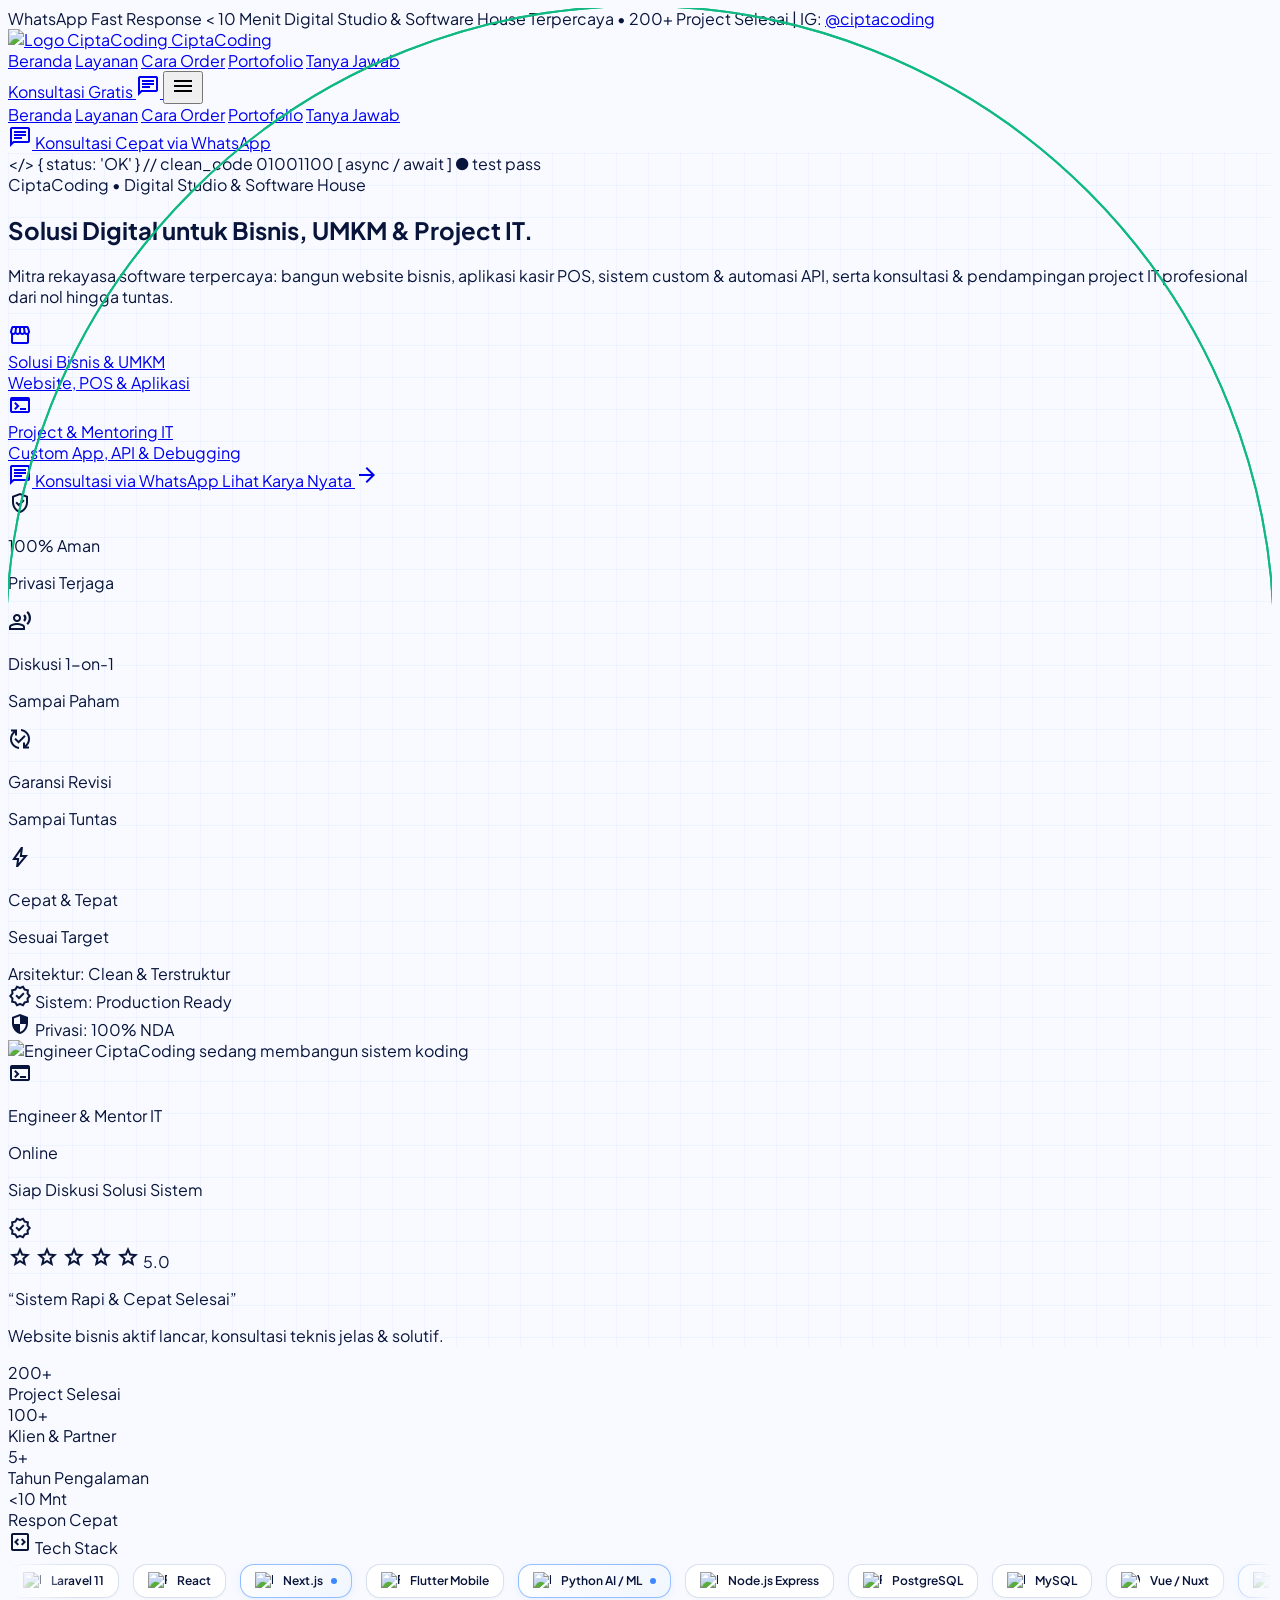
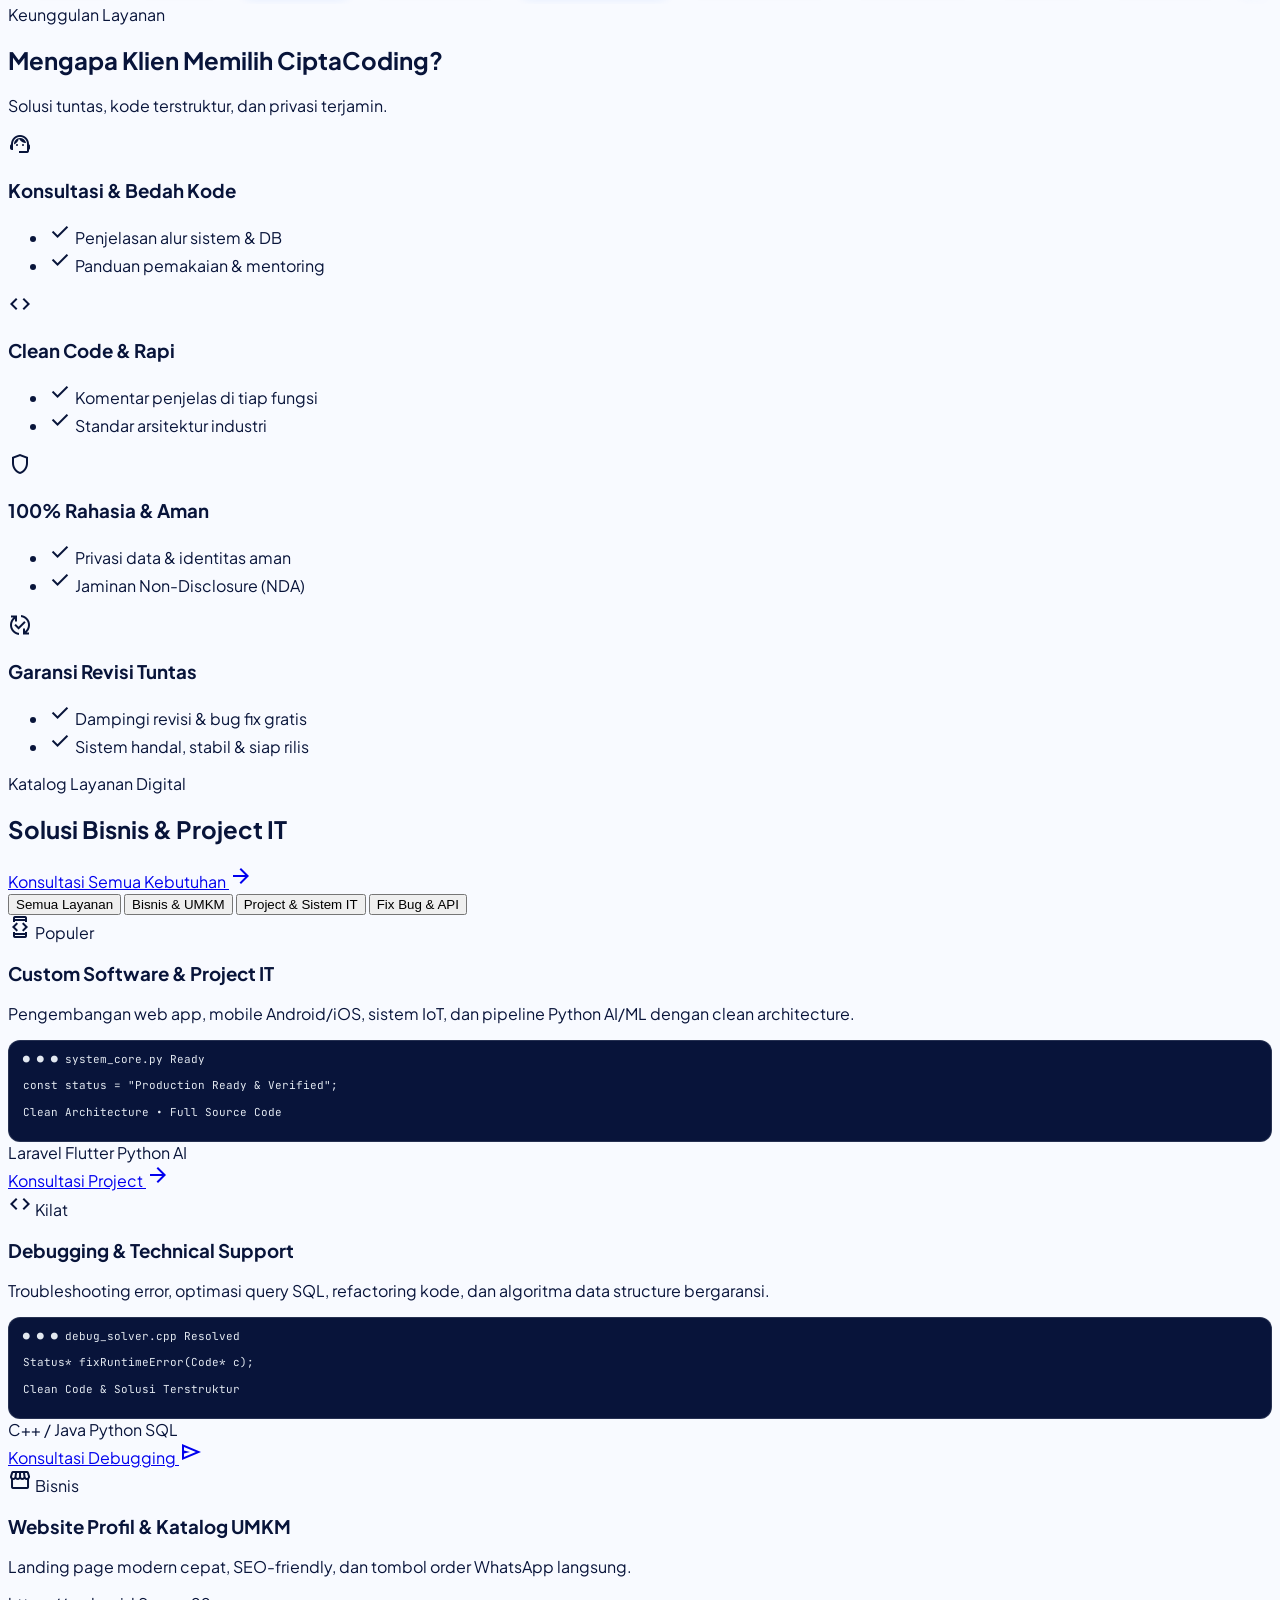
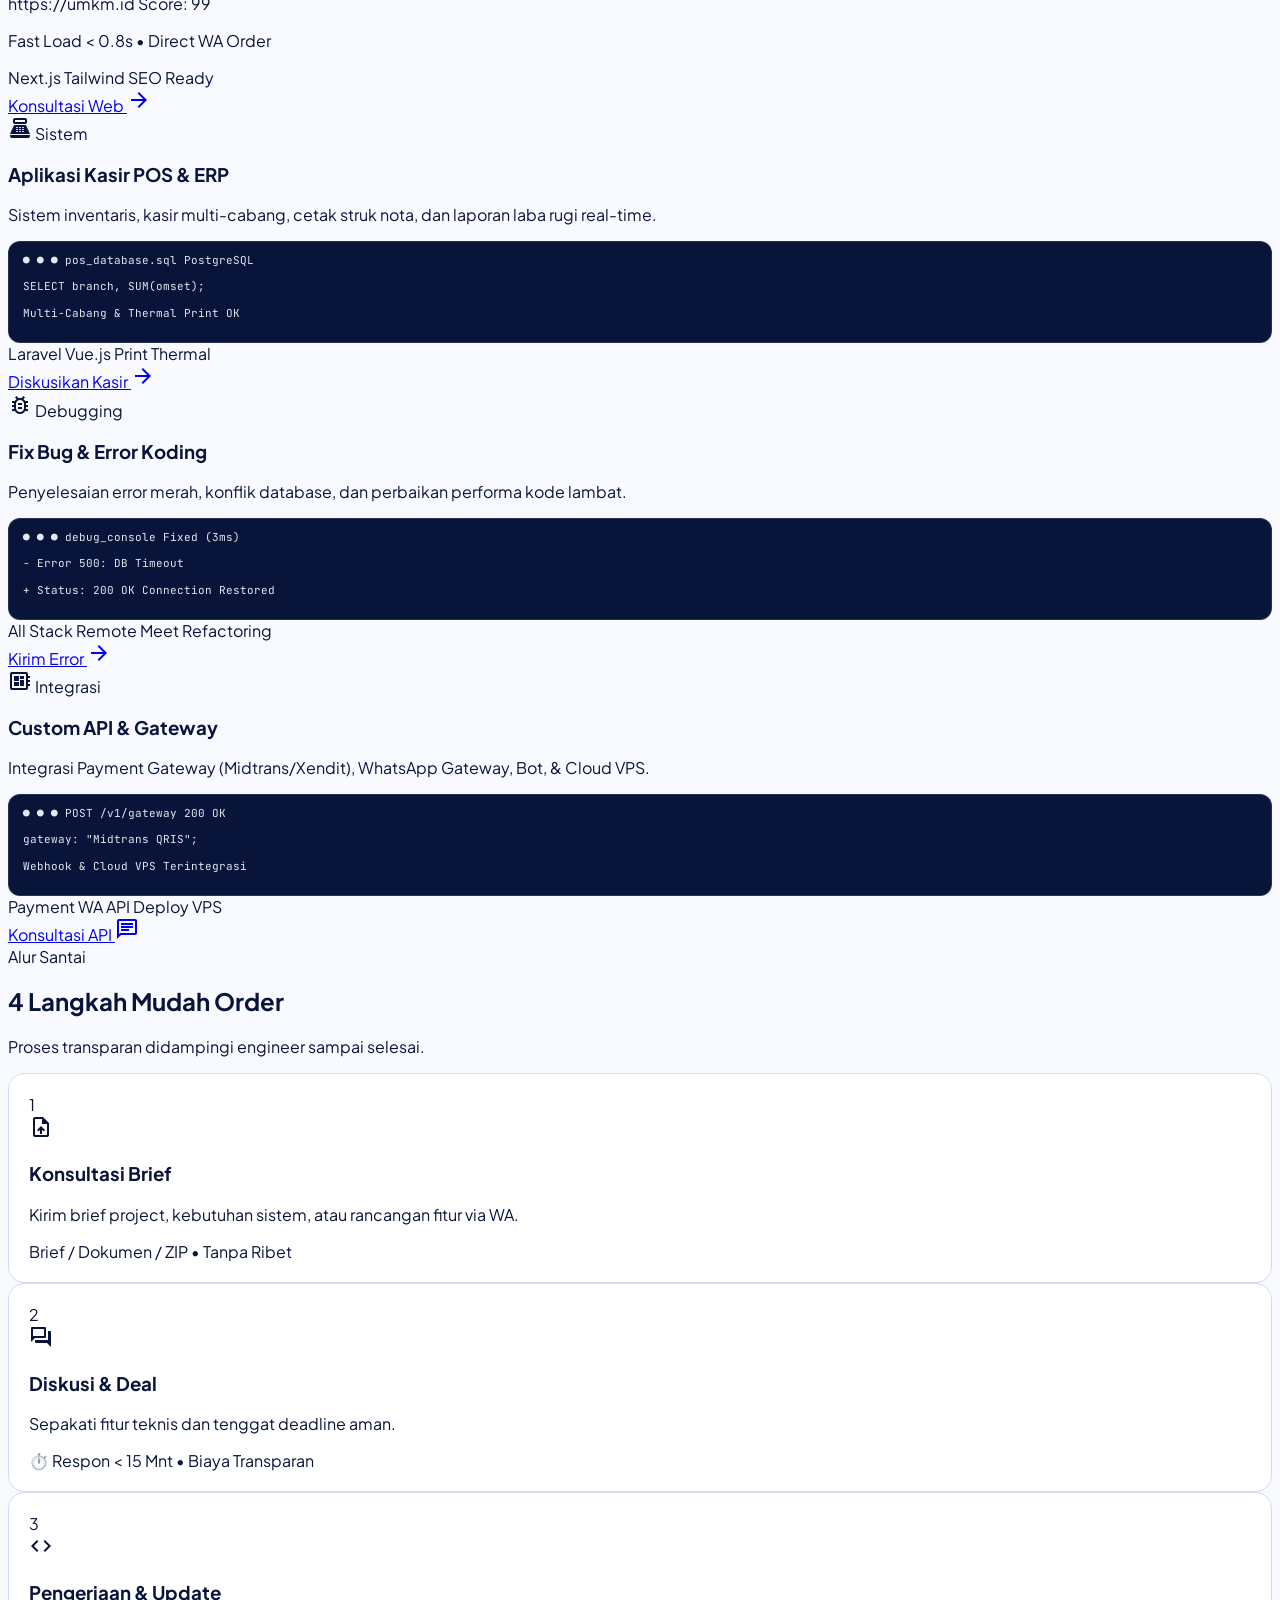
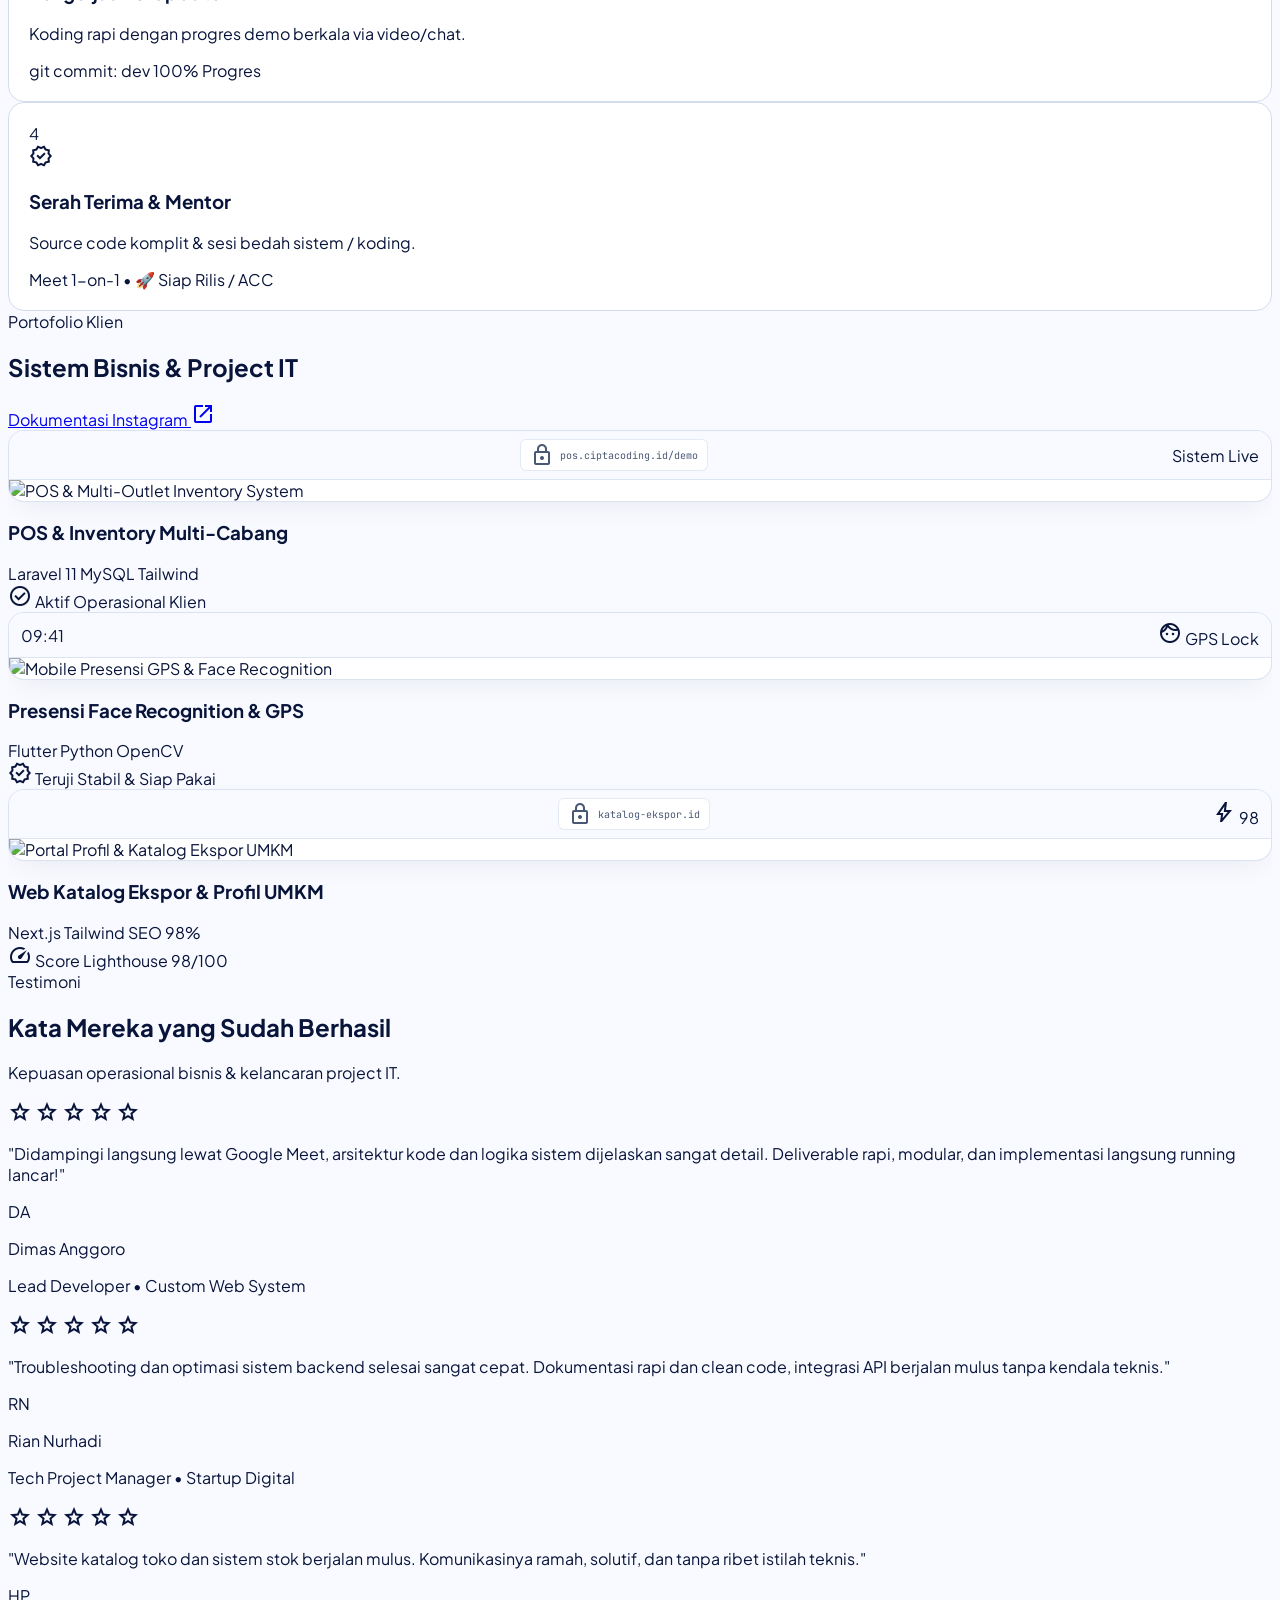
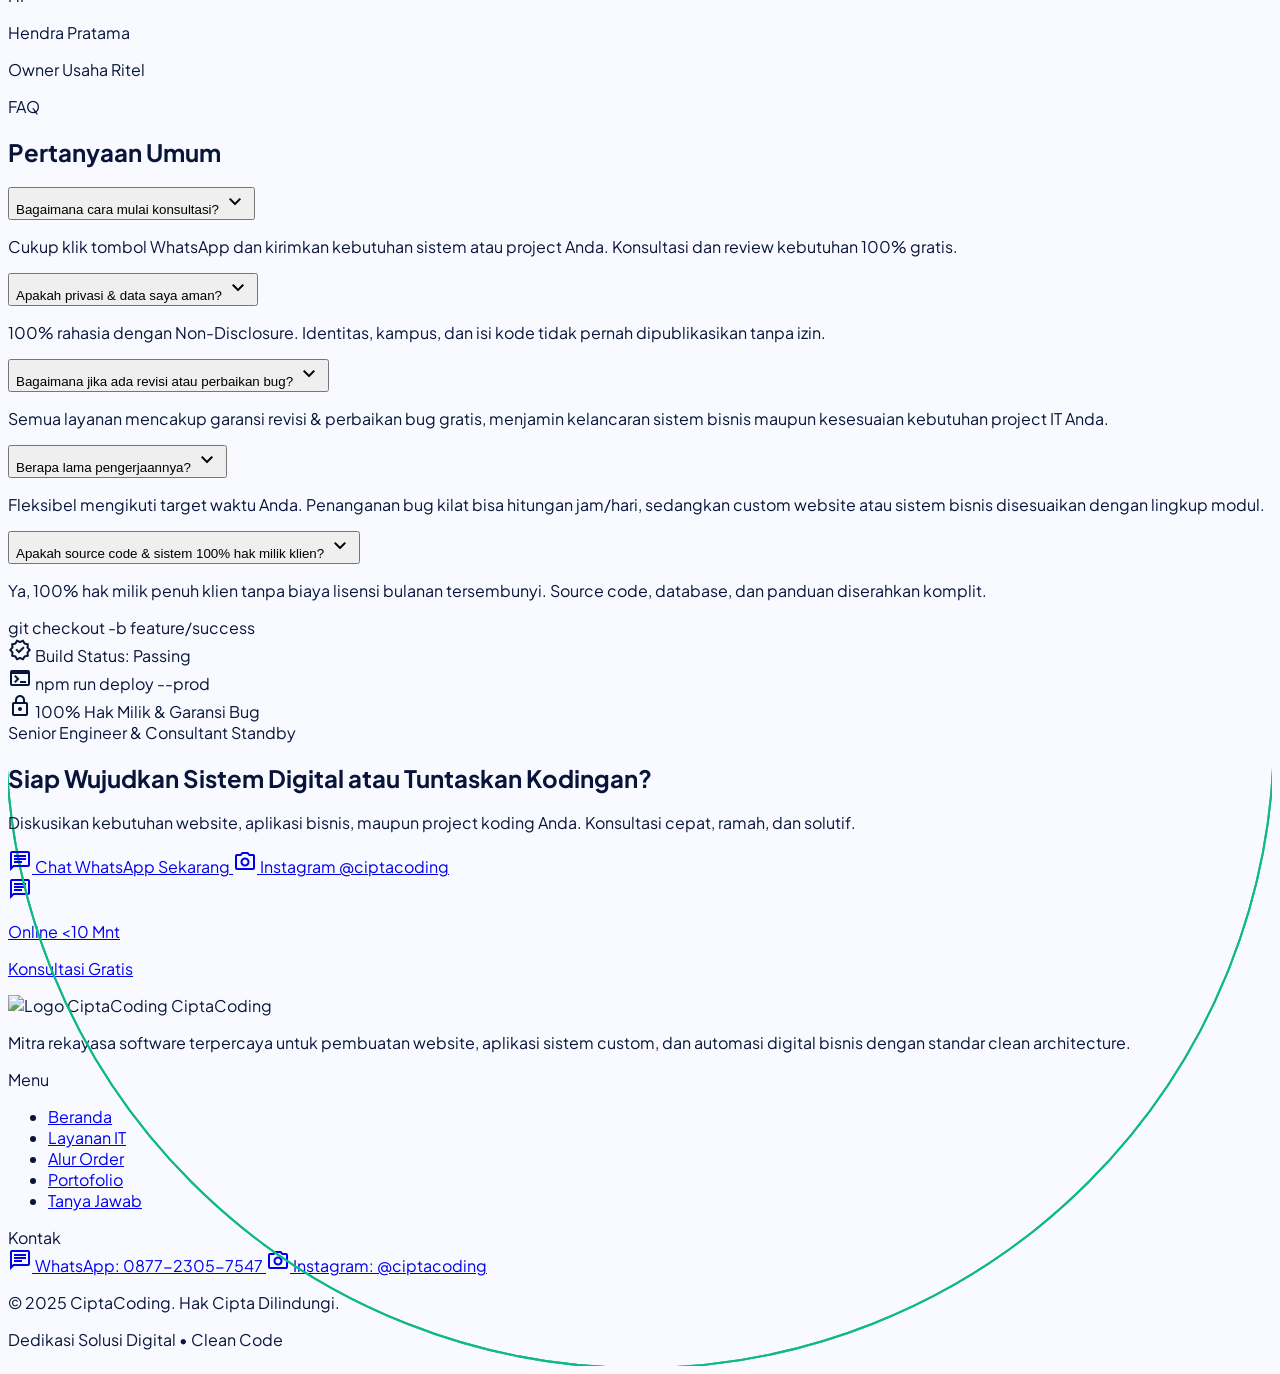
==== index.html @ 60c345ea "refactor(copy): standardize professional digital studio and software house wording across all pages" ====
<!DOCTYPE html>

<html class="scroll-smooth" lang="id"><head><meta charset="utf-8"/><meta content="width=device-width, initial-scale=1.0" name="viewport"/><title>CiptaCoding - Digital Studio, Software House &amp; Konsultasi IT</title><link href="https://fonts.googleapis.com" rel="preconnect"/><link crossorigin="" href="https://fonts.gstatic.com" rel="preconnect"/><link href="https://fonts.googleapis.com/css2?family=JetBrains+Mono:wght@400;500;600;700&amp;family=Plus+Jakarta+Sans:wght@400;500;600;700;800&amp;display=swap" rel="stylesheet"/><link href="https://fonts.googleapis.com/css2?family=Material+Symbols+Outlined:opsz,wght,FILL,GRAD@20..48,100..700,0..1,-50..200" rel="stylesheet"/><script src="https://cdn.tailwindcss.com?plugins=forms,container-queries"></script><script id="tailwind-config">
tailwind.config = {
  darkMode: "class",
  theme: {
    extend: {
      colors: {
        brand: {
          navy: "#08143a",
          dark: "#0a1744",
          blue: "#0062ff",
          hover: "#0051d4",
          light: "#edf4ff",
          subtle: "#f3f7fd"
        },
        primary: "#0062ff",
        "primary-container": "#0062ff",
        "on-primary": "#ffffff",
        surface: "#f8faff",
        "surface-container-lowest": "#ffffff",
        "surface-container-low": "#f1f5fb",
        "surface-container": "#e8eef8",
        "surface-container-high": "#dbe5f5",
        "on-surface": "#08143a",
        "on-surface-variant": "#495874",
        "outline-variant": "#d2dced",
        "inverse-surface": "#08143a",
        "inverse-on-surface": "#f1f5fb"
      },
      fontFamily: {
        body: ["Plus Jakarta Sans", "sans-serif"],
        display: ["Plus Jakarta Sans", "sans-serif"],
        code: ["JetBrains Mono", "monospace"]
      }
    }
  }
};
</script><style>
@keyframes float {
  0%, 100% { transform: translateY(0px); }
  50% { transform: translateY(-7px); }
}
@keyframes float-reverse {
  0%, 100% { transform: translateY(0px); }
  50% { transform: translateY(6px); }
}
@keyframes float-particle {
  0%, 100% { transform: translateY(0px) rotate(0deg); opacity: 0.25; }
  50% { transform: translateY(-16px) rotate(10deg); opacity: 0.65; }
}
@keyframes float-particle-alt {
  0%, 100% { transform: translateY(0px) rotate(0deg); opacity: 0.3; }
  50% { transform: translateY(-22px) rotate(-12deg); opacity: 0.7; }
}
@keyframes radar-ripple {
  0% { transform: scale(1); opacity: 0.9; }
  100% { transform: scale(2.8); opacity: 0; }
}
@keyframes pulse-glow {
  0%, 100% { box-shadow: 0 0 0 0 rgba(0, 98, 255, 0.45); }
  50% { box-shadow: 0 0 0 14px rgba(0, 98, 255, 0); }
}
@keyframes marquee {
  0% { transform: translateX(0%); }
  100% { transform: translateX(-50%); }
}
@keyframes blink {
  0%, 100% { opacity: 1; }
  50% { opacity: 0; }
}
@keyframes bounce-subtle {
  0%, 100% { transform: translateY(0); }
  50% { transform: translateY(-6px); }
}

.animate-float {
  animation: float 4.5s ease-in-out infinite;
}
.animate-float-delayed {
  animation: float-reverse 5s ease-in-out 1.2s infinite;
}
.animate-pulse-glow {
  animation: pulse-glow 2.5s infinite;
}
.animate-marquee {
  display: flex;
  width: max-content;
  animation: marquee 24s linear infinite;
}
.animate-marquee:hover {
  animation-play-state: paused;
}
.animate-particle-1 {
  animation: float-particle 6s ease-in-out infinite;
}
.animate-particle-2 {
  animation: float-particle-alt 7.5s ease-in-out 1.5s infinite;
}
.animate-particle-3 {
  animation: float-particle 5s ease-in-out 2.5s infinite;
}
.animate-bounce-subtle {
  animation: bounce-subtle 3s ease-in-out infinite;
}

/* Radar double rings */
.radar-ring {
  position: absolute;
  inset: -3px;
  border-radius: 9999px;
  border: 2px solid #10b981;
  animation: radar-ripple 2.2s cubic-bezier(0, 0.2, 0.8, 1) infinite;
}
.radar-ring-2 {
  position: absolute;
  inset: -3px;
  border-radius: 9999px;
  border: 2px solid #10b981;
  animation: radar-ripple 2.2s cubic-bezier(0, 0.2, 0.8, 1) 0.8s infinite;
}

/* Cursor typing blink */
.cursor-blink {
  display: inline-block;
  width: 7px;
  height: 15px;
  background-color: #60a5fa;
  margin-left: 2px;
  vertical-align: middle;
  animation: blink 0.9s infinite;
}

/* 3D tilt interactive card spotlight effect */
.tilt-card {
  transition: transform 0.25s cubic-bezier(0.2, 0, 0, 1), box-shadow 0.25s ease, border-color 0.25s ease;
  transform-style: preserve-3d;
  will-change: transform;
}
.tilt-card:hover {
  border-color: rgba(0, 98, 255, 0.5);
  box-shadow: 0 16px 32px -8px rgba(0, 98, 255, 0.12), 0 6px 12px -4px rgba(8, 20, 58, 0.05);
}

/* Scroll reveal helper */
.reveal-init {
  opacity: 0;
  transform: translateY(24px);
  transition: opacity 0.65s cubic-bezier(0.16, 1, 0.3, 1), transform 0.65s cubic-bezier(0.16, 1, 0.3, 1);
}
.reveal-show {
  opacity: 1;
  transform: translateY(0);
}

/* Service filter animation states */
.service-card {
  transition: opacity 0.3s ease, transform 0.3s ease;
}
.service-card.is-hidden {
  display: none;
  opacity: 0;
  transform: scale(0.95);
}
</style>
  <link href="css/style.css" rel="stylesheet"/>
</head><body class="bg-[#f8faff] font-body text-[#08143a] antialiased min-h-screen flex flex-col justify-between selection:bg-[#0062ff] selection:text-white relative">
<!-- Top Bar Promosi / Announcement -->
<div class="w-full bg-[#08143a] text-white py-2 px-4 text-center text-xs font-semibold flex items-center justify-center gap-2 border-b border-[#0a1744] shadow-sm z-50 relative">
<div class="flex flex-wrap items-center justify-center gap-2 max-w-7xl mx-auto">
<span class="inline-flex items-center gap-1.5 px-2.5 py-0.5 rounded-full bg-[#0062ff]/20 text-[#60a5fa] border border-[#0062ff]/30 text-[11px]">
<span class="relative flex h-2 w-2">
<span class="animate-ping absolute inline-flex h-full w-full rounded-full bg-emerald-400 opacity-75"></span>
<span class="relative inline-flex rounded-full h-2 w-2 bg-emerald-400"></span>
</span>
      WhatsApp Fast Response &lt; 10 Menit
    </span>
<span class="text-slate-200">Digital Studio &amp; Software House Terpercaya • 200+ Project Selesai | IG: <a class="underline font-bold text-[#60a5fa] hover:text-white transition-colors" href="https://instagram.com/ciptacoding" rel="noopener noreferrer" target="_blank">@ciptacoding</a></span>
</div>
</div>
<!-- HEADER / NAVBAR -->
<header id="main-header" class="sticky top-0 left-0 right-0 z-40 bg-white/90 backdrop-blur-md border-b border-[#d2dced]/70 shadow-[0_2px_12px_rgba(8,20,58,0.04)] transition-all duration-300">
<div class="h-20 max-w-7xl mx-auto px-4 sm:px-6 lg:px-8 flex items-center justify-between gap-4">
<!-- Brand Logo Sesuai Template Resmi CiptaCoding -->
<a class="flex items-center gap-3 focus:outline-none group" href="index.html">
<img alt="Logo CiptaCoding" class="h-10 w-auto object-contain transition-transform group-hover:scale-105" src="https://lh3.googleusercontent.com/aida-public/[base64]"/>
<span class="font-display text-xl sm:text-2xl text-[#08143a] font-extrabold tracking-tight">Cipta<span class="text-[#0062ff]">Coding</span></span>
</a>
<!-- Nav Links Desktop -->
<nav class="hidden lg:flex items-center gap-6">
<a class="text-sm font-bold text-[#0062ff] bg-[#edf4ff] px-3 py-1.5 rounded-lg" href="index.html">Beranda</a>
<a class="text-sm font-semibold text-[#495874] hover:text-[#0062ff] hover:bg-[#edf4ff] px-3 py-1.5 rounded-lg transition-colors" href="layanan.html">Layanan</a>
<a class="text-sm font-semibold text-[#495874] hover:text-[#0062ff] hover:bg-[#edf4ff] px-3 py-1.5 rounded-lg transition-colors" href="cara-order.html">Cara Order</a>
<a class="text-sm font-semibold text-[#495874] hover:text-[#0062ff] hover:bg-[#edf4ff] px-3 py-1.5 rounded-lg transition-colors" href="portofolio.html">Portofolio</a>
<a class="text-sm font-semibold text-[#495874] hover:text-[#0062ff] hover:bg-[#edf4ff] px-3 py-1.5 rounded-lg transition-colors" href="tanya-jawab.html">Tanya Jawab</a>
</nav>
<!-- Nav Action CTA -->
<div class="flex items-center gap-2 sm:gap-3">
<a class="btn-shimmer btn-hover-lift inline-flex items-center gap-2 bg-[#0062ff] text-white hover:bg-[#0051d4] font-semibold text-xs sm:text-sm px-3.5 sm:px-5 py-2 sm:py-2.5 rounded-xl shadow-md hover:shadow-lg transition-all active:scale-[0.98] animate-pulse-glow" href="https://wa.me/6287723057547?text=Halo%20kak%2C%20saya%20mau%20konsultasi%20kebutuhan%20coding%20di%20CiptaCoding" rel="noopener noreferrer" target="_blank">
<span>Konsultasi Gratis</span>
<span class="material-symbols-outlined text-[18px]">chat</span>
</a>
<!-- Hamburger button -->
<button id="mobile-menu-btn" class="lg:hidden p-2 text-[#495874] hover:text-[#0062ff] hover:bg-[#edf4ff] rounded-lg transition-colors focus:outline-none" aria-label="Buka Menu Navigasi">
<span class="material-symbols-outlined text-[26px]">menu</span>
</button>
</div>
</div>
<!-- Mobile Menu Drawer -->
<div id="mobile-menu" class="hidden lg:hidden bg-white border-b border-[#d2dced] px-4 pt-3 pb-6 space-y-2 shadow-xl">
  <a class="block py-2.5 px-3 rounded-lg text-sm font-bold bg-[#edf4ff] text-[#0062ff]" href="index.html">Beranda</a>
  <a class="block py-2.5 px-3 rounded-lg text-sm font-semibold text-[#495874] hover:bg-slate-50 hover:text-[#0062ff]" href="layanan.html">Layanan</a>
  <a class="block py-2.5 px-3 rounded-lg text-sm font-semibold text-[#495874] hover:bg-slate-50 hover:text-[#0062ff]" href="cara-order.html">Cara Order</a>
  <a class="block py-2.5 px-3 rounded-lg text-sm font-semibold text-[#495874] hover:bg-slate-50 hover:text-[#0062ff]" href="portofolio.html">Portofolio</a>
  <a class="block py-2.5 px-3 rounded-lg text-sm font-semibold text-[#495874] hover:bg-slate-50 hover:text-[#0062ff]" href="tanya-jawab.html">Tanya Jawab</a>
  <div class="pt-3 border-t border-slate-100 flex flex-col gap-2">
    <a class="w-full flex items-center justify-center gap-2 bg-[#0062ff] text-white py-3 rounded-xl font-bold text-sm shadow-md" href="https://wa.me/6287723057547?text=Halo%20kak%2C%20saya%20mau%20konsultasi%20kebutuhan%20coding%20di%20CiptaCoding" target="_blank">
      <span class="material-symbols-outlined text-[18px]">chat</span>
      <span>Konsultasi Cepat via WhatsApp</span>
    </a>
  </div>
</div>
</header>
<main class="w-full flex-grow relative overflow-hidden">
<!-- HERO SECTION DENGAN AMBIENT PARTICLES, LIVE TERMINAL, & INTERACTIVE MENTOR BADGE -->
<section class="relative w-full max-w-7xl mx-auto px-4 sm:px-6 lg:px-8 pt-8 lg:pt-14 pb-14 overflow-hidden bg-tech-grid">
<!-- Subtle Background Glows -->
<div class="absolute -top-16 -left-20 w-96 h-96 bg-[#0062ff]/10 rounded-full blur-3xl pointer-events-none"></div>
<div class="absolute top-1/3 -right-20 w-96 h-96 bg-[#08143a]/5 rounded-full blur-3xl pointer-events-none"></div>
<!-- Ambient Floating Tech Code Particles (Subtle living layer) -->
<div class="pointer-events-none absolute inset-0 overflow-hidden z-0 select-none">
<span class="animate-particle-1 absolute top-12 left-10 text-[#0062ff]/25 font-code text-sm font-bold">&lt;/&gt;</span>
<span class="animate-particle-2 absolute top-40 left-1/3 text-[#495874]/20 font-code text-xs font-semibold">{ status: 'OK' }</span>
<span class="animate-particle-3 absolute bottom-20 left-16 text-[#0062ff]/30 font-code text-sm">// clean_code</span>
<span class="animate-particle-1 absolute top-24 right-1/4 text-[#0062ff]/25 font-code text-xs">01001100</span>
<span class="animate-particle-2 absolute bottom-28 right-8 text-[#08143a]/20 font-code text-base font-bold">[ async / await ]</span>
<span class="animate-particle-3 absolute top-60 right-10 text-emerald-500/25 font-code text-xs">● test pass</span>
</div>
<div class="grid grid-cols-1 lg:grid-cols-12 gap-10 lg:gap-12 items-center relative z-10">
<!-- Left Column: Copywriting & Actions -->
<div class="lg:col-span-6 space-y-6"><div class="inline-flex items-center gap-2 px-3.5 py-1.5 rounded-full bg-white border border-[#d2dced] shadow-xs text-xs font-semibold text-[#08143a]">
<span class="flex h-2.5 w-2.5 relative">
<span class="animate-ping absolute inline-flex h-full w-full rounded-full bg-[#0062ff] opacity-75"></span>
<span class="relative inline-flex rounded-full h-2.5 w-2.5 bg-[#0062ff]"></span>
</span>
<span class="text-[#0062ff] font-bold">CiptaCoding</span>
<span class="text-slate-300">•</span>
<span class="text-[#495874]">Digital Studio &amp; Software House</span>
</div>
<h1 class="font-display text-3xl sm:text-4xl lg:text-[46px] font-extrabold text-[#08143a] tracking-tight leading-[1.15]">
          Solusi Digital untuk <span class="text-[#0062ff]">Bisnis, UMKM &amp; Project IT.</span>
</h1>
<p class="text-[#495874] text-base sm:text-lg leading-relaxed">
          Mitra rekayasa software terpercaya: bangun website bisnis, aplikasi kasir POS, sistem custom &amp; automasi API, serta konsultasi &amp; pendampingan project IT profesional dari nol hingga tuntas.
        </p>

<!-- 2 Pilihan Kategori Utama -->
<div class="grid grid-cols-1 sm:grid-cols-2 gap-2.5 pt-0.5">
  <a href="layanan.html" class="tilt-card p-3 rounded-xl bg-white border border-[#d2dced] hover:border-[#0062ff] shadow-2xs hover:shadow-xs transition-all group flex items-center gap-2.5">
    <div class="w-8 h-8 rounded-lg bg-[#edf4ff] text-[#0062ff] flex items-center justify-center shrink-0 group-hover:bg-[#0062ff] group-hover:text-white transition-colors">
      <span class="material-symbols-outlined text-[18px]">storefront</span>
    </div>
    <div class="min-w-0">
      <div class="text-xs font-bold text-[#08143a] group-hover:text-[#0062ff] transition-colors truncate">Solusi Bisnis &amp; UMKM</div>
      <div class="text-[10px] text-[#495874] truncate">Website, POS &amp; Aplikasi</div>
    </div>
  </a>
  <a href="layanan.html" class="tilt-card p-3 rounded-xl bg-white border border-[#d2dced] hover:border-[#0062ff] shadow-2xs hover:shadow-xs transition-all group flex items-center gap-2.5">
    <div class="w-8 h-8 rounded-lg bg-indigo-50 text-indigo-600 flex items-center justify-center shrink-0 group-hover:bg-indigo-600 group-hover:text-white transition-colors">
      <span class="material-symbols-outlined text-[18px]">terminal</span>
    </div>
    <div class="min-w-0">
      <div class="text-xs font-bold text-[#08143a] group-hover:text-indigo-600 transition-colors truncate">Project &amp; Mentoring IT</div>
      <div class="text-[10px] text-[#495874] truncate">Custom App, API &amp; Debugging</div>
    </div>
  </a>
</div>

<!-- CTA Buttons with Micro-interactions -->
<div class="pt-1 flex flex-col sm:flex-row items-stretch sm:items-center gap-3.5">
<a class="btn-shimmer btn-hover-lift inline-flex items-center justify-center gap-2.5 bg-[#0062ff] text-white hover:bg-[#0051d4] font-bold text-base px-7 py-3.5 rounded-xl shadow-lg hover:shadow-xl transition-all active:scale-[0.98] group ring-4 ring-[#0062ff]/20" href="https://wa.me/6287723057547?text=Halo%20kak%2C%20saya%20mau%20konsultasi%20kebutuhan%20coding%20di%20CiptaCoding" rel="noopener noreferrer" target="_blank">
<span class="material-symbols-outlined text-[22px] group-hover:scale-110 transition-transform">chat</span>
<span>Konsultasi via WhatsApp</span>
</a>
<a class="btn-hover-lift inline-flex items-center justify-center gap-2 bg-white border border-[#d2dced] text-[#08143a] hover:bg-[#edf4ff] hover:border-[#0062ff]/40 font-semibold text-base px-6 py-3.5 rounded-xl shadow-xs transition-all group" href="portofolio.html">
<span>Lihat Karya Nyata</span>
<span class="material-symbols-outlined text-[18px] group-hover:translate-x-1 transition-transform">arrow_forward</span>
</a>
</div>
<!-- Trust Badges -->
<div class="pt-2 grid grid-cols-2 sm:grid-cols-4 gap-2.5">
<div class="tilt-card flex items-center gap-2 p-2.5 rounded-xl bg-white border border-[#d2dced]/80 shadow-2xs hover:border-[#0062ff]/40 transition-colors">
<span class="material-symbols-outlined text-[#0062ff] text-[20px]">verified_user</span>
<div>
<p class="text-xs font-bold text-[#08143a] leading-none">100% Aman</p>
<p class="text-[11px] text-[#495874] mt-0.5">Privasi Terjaga</p>
</div>
</div>
<div class="tilt-card flex items-center gap-2 p-2.5 rounded-xl bg-white border border-[#d2dced]/80 shadow-2xs hover:border-[#0062ff]/40 transition-colors">
<span class="material-symbols-outlined text-[#0062ff] text-[20px]">record_voice_over</span>
<div>
<p class="text-xs font-bold text-[#08143a] leading-none">Diskusi 1-on-1</p>
<p class="text-[11px] text-[#495874] mt-0.5">Sampai Paham</p>
</div>
</div>
<div class="tilt-card flex items-center gap-2 p-2.5 rounded-xl bg-white border border-[#d2dced]/80 shadow-2xs hover:border-[#0062ff]/40 transition-colors">
<span class="material-symbols-outlined text-[#0062ff] text-[20px]">published_with_changes</span>
<div>
<p class="text-xs font-bold text-[#08143a] leading-none">Garansi Revisi</p>
<p class="text-[11px] text-[#495874] mt-0.5">Sampai Tuntas</p>
</div>
</div>
<div class="tilt-card flex items-center gap-2 p-2.5 rounded-xl bg-white border border-[#d2dced]/80 shadow-2xs hover:border-[#0062ff]/40 transition-colors">
<span class="material-symbols-outlined text-[#0062ff] text-[20px]">bolt</span>
<div>
<p class="text-xs font-bold text-[#08143a] leading-none">Cepat &amp; Tepat</p>
<p class="text-[11px] text-[#495874] mt-0.5">Sesuai Target</p>
</div>
</div>
</div>
<!-- Live Engineering & Architecture Telemetry -->
<div class="pt-2 flex flex-wrap items-center gap-2.5 text-[11px] font-code text-[#495874]">
  <div class="inline-flex items-center gap-1.5 px-3 py-1 rounded-lg bg-white/95 border border-[#d2dced] shadow-2xs hover:border-[#0062ff]/50 transition-colors">
    <span class="w-2 h-2 rounded-full bg-emerald-500 animate-pulse"></span>
    <span class="text-[#08143a] font-bold">Arsitektur:</span>
    <span class="text-[#0062ff]">Clean &amp; Terstruktur</span>
  </div>
  <div class="inline-flex items-center gap-1.5 px-3 py-1 rounded-lg bg-white/95 border border-[#d2dced] shadow-2xs hover:border-[#0062ff]/50 transition-colors">
    <span class="material-symbols-outlined text-emerald-600 text-[15px]">verified</span>
    <span class="text-[#08143a] font-bold">Sistem:</span>
    <span class="text-emerald-600">Production Ready</span>
  </div>
  <div class="inline-flex items-center gap-1.5 px-3 py-1 rounded-lg bg-white/95 border border-[#d2dced] shadow-2xs hover:border-[#0062ff]/50 transition-colors">
    <span class="material-symbols-outlined text-[#0062ff] text-[15px]">security</span>
    <span class="text-[#08143a] font-bold">Privasi:</span>
    <span class="text-[#495874]">100% NDA</span>
  </div>
</div>
</div>
<!-- Right Column: REAL HUMAN VISUAL + INTERACTIVE LIVE TERMINAL + RADAR BADGE -->
<div class="lg:col-span-6 relative">
<div class="relative mx-auto max-w-lg lg:max-w-none">
<div class="relative rounded-3xl overflow-hidden shadow-2xl border-4 border-white bg-slate-100 group">
<img alt="Engineer CiptaCoding sedang membangun sistem koding" class="w-full h-[400px] sm:h-[460px] object-cover object-center group-hover:scale-102 transition-transform duration-700 ease-out" src="https://lh3.googleusercontent.com/aida-public/[base64]"/>
<div class="absolute inset-0 bg-gradient-to-t from-[#08143a]/75 via-transparent to-transparent"></div>
</div>
<!-- FLOATING BADGE 1: Engineer & Konsultan IT (Top Right) -->
<div class="animate-float absolute -top-4 -right-2 sm:-right-4 bg-white/95 backdrop-blur-md p-3 rounded-2xl shadow-xl border border-[#d2dced] flex items-center gap-2.5 z-20 hover:scale-102 transition-transform">
<div class="relative flex items-center justify-center w-8 h-8 rounded-full bg-[#edf4ff] text-[#0062ff] shrink-0 font-bold">
<span class="material-symbols-outlined text-[20px]">terminal</span>
<!-- Dynamic double radar pulse -->
<span class="radar-ring"></span>
<span class="radar-ring-2"></span>
<span class="absolute bottom-0 right-0 w-3 h-3 bg-emerald-500 border-2 border-white rounded-full z-10"></span>
</div>
<div>
<div class="flex items-center gap-1.5">
<p class="text-xs font-bold text-[#08143a]">Engineer &amp; Mentor IT</p>
<span class="text-[10px] bg-emerald-100 text-emerald-700 font-semibold px-1.5 py-0.2 rounded flex items-center gap-1">
<span class="w-1.5 h-1.5 rounded-full bg-emerald-500 animate-ping"></span> Online
</span>
</div>
<p class="text-[11px] text-[#495874]">Siap Diskusi Solusi Sistem</p>
</div>
</div>
<!-- FLOATING BADGE 2: Testimoni (Bottom Left) -->
<div class="animate-float-delayed absolute -bottom-6 -left-3 sm:-left-6 bg-white/95 backdrop-blur-md p-3.5 rounded-2xl shadow-2xl border border-[#d2dced] flex items-start gap-3 max-w-[290px] z-20 hover:scale-102 transition-transform">
<div class="w-9 h-9 rounded-full bg-emerald-50 text-emerald-600 flex items-center justify-center shrink-0">
<span class="material-symbols-outlined text-[20px]">verified</span>
</div>
<div>
<div class="flex items-center gap-1 text-amber-400 text-xs">
<span class="material-symbols-outlined text-[14px] fill-current">star</span>
<span class="material-symbols-outlined text-[14px] fill-current">star</span>
<span class="material-symbols-outlined text-[14px] fill-current">star</span>
<span class="material-symbols-outlined text-[14px] fill-current">star</span>
<span class="material-symbols-outlined text-[14px] fill-current">star</span>
<span class="text-[10px] text-slate-500 ml-1 font-bold">5.0</span>
</div>
<p class="text-xs font-bold text-[#08143a] mt-0.5">“Sistem Rapi &amp; Cepat Selesai”</p>
<p class="text-[11px] text-[#495874] leading-snug mt-0.5">Website bisnis aktif lancar, konsultasi teknis jelas &amp; solutif.</p>
</div>
</div>
</div>
</div>
</div>
</section>
<!-- SOCIAL PROOF METRICS STRIP DENGAN ANIMATED NUMBER COUNTERS ON SCROLL -->
<section class="reveal-init w-full bg-white py-6 border-y border-[#d2dced]/80 shadow-2xs" id="metrics-section">
<div class="max-w-7xl mx-auto px-4 sm:px-6 lg:px-8">
<div class="grid grid-cols-2 lg:grid-cols-4 gap-3 sm:gap-4 text-center">
<div class="tilt-card p-3.5 rounded-xl bg-[#f8faff] border border-[#d2dced]/70 hover:border-[#0062ff] hover:-translate-y-1 transition-all group">
<div class="font-display text-2xl sm:text-3xl font-extrabold text-[#08143a] group-hover:text-[#0062ff] transition-colors"><span class="counter-number" data-suffix="+" data-target="200">200+</span></div>
<div class="text-[11px] font-bold text-[#495874] uppercase tracking-wider mt-0.5">Project Selesai</div>
</div>
<div class="tilt-card p-3.5 rounded-xl bg-[#f8faff] border border-[#d2dced]/70 hover:border-[#0062ff] hover:-translate-y-1 transition-all group">
<div class="font-display text-2xl sm:text-3xl font-extrabold text-[#08143a] group-hover:text-[#0062ff] transition-colors"><span class="counter-number" data-suffix="+" data-target="100">100+</span></div>
<div class="text-[11px] font-bold text-[#495874] uppercase tracking-wider mt-0.5">Klien &amp; Partner</div>
</div>
<div class="tilt-card p-3.5 rounded-xl bg-[#f8faff] border border-[#d2dced]/70 hover:border-[#0062ff] hover:-translate-y-1 transition-all group">
<div class="font-display text-2xl sm:text-3xl font-extrabold text-[#08143a] group-hover:text-[#0062ff] transition-colors"><span class="counter-number" data-suffix="+" data-target="5">5+</span></div>
<div class="text-[11px] font-bold text-[#495874] uppercase tracking-wider mt-0.5">Tahun Pengalaman</div>
</div>
<div class="tilt-card p-3.5 rounded-xl bg-[#f8faff] border border-[#d2dced]/70 hover:border-[#0062ff] hover:-translate-y-1 transition-all group">
<div class="font-display text-2xl sm:text-3xl font-extrabold text-[#0062ff]">&lt;10 Mnt</div>
<div class="text-[11px] font-bold text-[#495874] uppercase tracking-wider mt-0.5">Respon Cepat</div>
</div>
</div>
</div>
</section>
<!-- TECH STACK MARQUEE ANIMATION STRIP -->
<section class="reveal-init relative w-full bg-[#f1f5fb] py-4 sm:py-5 border-y border-[#d2dced]/75 overflow-hidden">
  <!-- Subtle Ambient Glow & Grid Depth -->
  <div class="pointer-events-none absolute inset-0 bg-tech-grid opacity-35"></div>
  <div class="pointer-events-none absolute inset-0 bg-[radial-gradient(ellipse_65%_75%_at_50%_50%,rgba(0,98,255,0.06),transparent_80%)]"></div>

  <div class="max-w-7xl mx-auto px-4 sm:px-6 flex items-center gap-3 sm:gap-4 relative z-10">
    <!-- Section Badge Label -->
    <div class="shrink-0 flex items-center gap-2 pl-1.5 pr-3 py-1 rounded-full bg-white/95 border border-[#d2dced] shadow-2xs">
      <span class="w-6 h-6 rounded-full bg-[#edf4ff] text-[#0062ff] flex items-center justify-center">
        <span class="material-symbols-outlined text-[15px]">code_blocks</span>
      </span>
      <span class="text-[11px] font-extrabold text-[#08143a] uppercase tracking-wider hidden sm:inline">Tech Stack</span>
    </div>

    <!-- Marquee Container with Progressive Edge Fades -->
    <div class="tech-marquee-wrapper relative w-full flex-1">
      <!-- Left Edge Fade -->
      <div class="pointer-events-none absolute inset-y-0 left-0 w-12 sm:w-20 bg-gradient-to-r from-[#f1f5fb] via-[#f1f5fb]/80 to-transparent z-10"></div>
      <!-- Right Edge Fade -->
      <div class="pointer-events-none absolute inset-y-0 right-0 w-12 sm:w-20 bg-gradient-to-l from-[#f1f5fb] via-[#f1f5fb]/80 to-transparent z-10"></div>

      <!-- Marquee Track (Double Track for True 100% Seamless Infinite Loop) -->
      <div class="tech-marquee-track">
        <!-- Track Set 1 -->
        <div class="tech-card-item">
          <img src="https://cdn.jsdelivr.net/gh/devicons/devicon/icons/laravel/laravel-original.svg" alt="Laravel" class="tech-logo"/>
          <span>Laravel 11</span>
        </div>
        <div class="tech-card-item">
          <img src="https://cdn.jsdelivr.net/gh/devicons/devicon/icons/react/react-original.svg" alt="React" class="tech-logo"/>
          <span>React</span>
        </div>
        <div class="tech-card-item tech-card-highlight">
          <img src="https://cdn.jsdelivr.net/gh/devicons/devicon/icons/nextjs/nextjs-original.svg" alt="Next.js" class="tech-logo"/>
          <span>Next.js</span>
        </div>
        <div class="tech-card-item">
          <img src="https://cdn.jsdelivr.net/gh/devicons/devicon/icons/flutter/flutter-original.svg" alt="Flutter" class="tech-logo"/>
          <span>Flutter Mobile</span>
        </div>
        <div class="tech-card-item tech-card-highlight">
          <img src="https://cdn.jsdelivr.net/gh/devicons/devicon/icons/python/python-original.svg" alt="Python" class="tech-logo"/>
          <span>Python AI / ML</span>
        </div>
        <div class="tech-card-item">
          <img src="https://cdn.jsdelivr.net/gh/devicons/devicon/icons/nodejs/nodejs-original.svg" alt="Node.js" class="tech-logo"/>
          <span>Node.js Express</span>
        </div>
        <div class="tech-card-item">
          <img src="https://cdn.jsdelivr.net/gh/devicons/devicon/icons/postgresql/postgresql-original.svg" alt="PostgreSQL" class="tech-logo"/>
          <span>PostgreSQL</span>
        </div>
        <div class="tech-card-item">
          <img src="https://cdn.jsdelivr.net/gh/devicons/devicon/icons/mysql/mysql-original.svg" alt="MySQL" class="tech-logo"/>
          <span>MySQL</span>
        </div>
        <div class="tech-card-item">
          <img src="https://cdn.jsdelivr.net/gh/devicons/devicon/icons/vuejs/vuejs-original.svg" alt="Vue" class="tech-logo"/>
          <span>Vue / Nuxt</span>
        </div>
        <div class="tech-card-item tech-card-highlight">
          <img src="https://cdn.jsdelivr.net/gh/devicons/devicon/icons/tailwindcss/tailwindcss-original.svg" alt="Tailwind CSS" class="tech-logo"/>
          <span>Tailwind CSS</span>
        </div>
        <div class="tech-card-item">
          <img src="https://cdn.jsdelivr.net/gh/devicons/devicon/icons/java/java-original.svg" alt="Java" class="tech-logo"/>
          <span>Java OOP</span>
        </div>
        <div class="tech-card-item">
          <img src="https://cdn.jsdelivr.net/gh/devicons/devicon/icons/cplusplus/cplusplus-original.svg" alt="C++" class="tech-logo"/>
          <span>C++ Algorithm</span>
        </div>

        <!-- Track Set 2 (Identical Loop Clone) -->
        <div class="tech-card-item">
          <img src="https://cdn.jsdelivr.net/gh/devicons/devicon/icons/laravel/laravel-original.svg" alt="Laravel" class="tech-logo"/>
          <span>Laravel 11</span>
        </div>
        <div class="tech-card-item">
          <img src="https://cdn.jsdelivr.net/gh/devicons/devicon/icons/react/react-original.svg" alt="React" class="tech-logo"/>
          <span>React</span>
        </div>
        <div class="tech-card-item tech-card-highlight">
          <img src="https://cdn.jsdelivr.net/gh/devicons/devicon/icons/nextjs/nextjs-original.svg" alt="Next.js" class="tech-logo"/>
          <span>Next.js</span>
        </div>
        <div class="tech-card-item">
          <img src="https://cdn.jsdelivr.net/gh/devicons/devicon/icons/flutter/flutter-original.svg" alt="Flutter" class="tech-logo"/>
          <span>Flutter Mobile</span>
        </div>
        <div class="tech-card-item tech-card-highlight">
          <img src="https://cdn.jsdelivr.net/gh/devicons/devicon/icons/python/python-original.svg" alt="Python" class="tech-logo"/>
          <span>Python AI / ML</span>
        </div>
        <div class="tech-card-item">
          <img src="https://cdn.jsdelivr.net/gh/devicons/devicon/icons/nodejs/nodejs-original.svg" alt="Node.js" class="tech-logo"/>
          <span>Node.js Express</span>
        </div>
        <div class="tech-card-item">
          <img src="https://cdn.jsdelivr.net/gh/devicons/devicon/icons/postgresql/postgresql-original.svg" alt="PostgreSQL" class="tech-logo"/>
          <span>PostgreSQL</span>
        </div>
        <div class="tech-card-item">
          <img src="https://cdn.jsdelivr.net/gh/devicons/devicon/icons/mysql/mysql-original.svg" alt="MySQL" class="tech-logo"/>
          <span>MySQL</span>
        </div>
        <div class="tech-card-item">
          <img src="https://cdn.jsdelivr.net/gh/devicons/devicon/icons/vuejs/vuejs-original.svg" alt="Vue" class="tech-logo"/>
          <span>Vue / Nuxt</span>
        </div>
        <div class="tech-card-item tech-card-highlight">
          <img src="https://cdn.jsdelivr.net/gh/devicons/devicon/icons/tailwindcss/tailwindcss-original.svg" alt="Tailwind CSS" class="tech-logo"/>
          <span>Tailwind CSS</span>
        </div>
        <div class="tech-card-item">
          <img src="https://cdn.jsdelivr.net/gh/devicons/devicon/icons/java/java-original.svg" alt="Java" class="tech-logo"/>
          <span>Java OOP</span>
        </div>
        <div class="tech-card-item">
          <img src="https://cdn.jsdelivr.net/gh/devicons/devicon/icons/cplusplus/cplusplus-original.svg" alt="C++" class="tech-logo"/>
          <span>C++ Algorithm</span>
        </div>
      </div>
    </div>
  </div>
</section>
<!-- KENAPA MEMILIH KAMI (RINGKAS, PUNCHY, INTERACTIVE TILT CARDS) -->
<section class="reveal-init w-full py-12 max-w-7xl mx-auto px-4 sm:px-6 lg:px-8" id="keunggulan">
<div class="text-center max-w-xl mx-auto space-y-2 mb-8">
<span class="text-[11px] uppercase font-extrabold tracking-widest text-[#0062ff] bg-[#edf4ff] px-3 py-1 rounded-full">Keunggulan Layanan</span>
<h2 class="font-display text-2xl sm:text-3xl font-extrabold text-[#08143a] tracking-tight">
        Mengapa Klien Memilih CiptaCoding?
      </h2>
<p class="text-[#495874] text-xs sm:text-sm">Solusi tuntas, kode terstruktur, dan privasi terjamin.</p>
</div>
<div class="grid grid-cols-1 sm:grid-cols-2 lg:grid-cols-4 gap-4">
<!-- Card 1 -->
<div class="tilt-card bg-white p-5 rounded-2xl border border-[#d2dced] shadow-xs hover:-translate-y-1 hover:shadow-lg hover:border-[#0062ff] transition-all group cursor-pointer">
<div class="w-10 h-10 rounded-xl bg-[#edf4ff] text-[#0062ff] flex items-center justify-center group-hover:bg-[#0062ff] group-hover:text-white transition-colors mb-3 group-hover:scale-110 duration-300">
<span class="material-symbols-outlined text-[22px]">support_agent</span>
</div>
<h3 class="font-display text-sm font-bold text-[#08143a] mb-1.5 group-hover:text-[#0062ff] transition-colors">Konsultasi &amp; Bedah Kode</h3>
<ul class="space-y-1 text-xs text-[#495874]">
<li class="flex items-center gap-1.5"><span class="material-symbols-outlined text-[#0062ff] text-[15px]">check</span> Penjelasan alur sistem &amp; DB</li>
<li class="flex items-center gap-1.5"><span class="material-symbols-outlined text-[#0062ff] text-[15px]">check</span> Panduan pemakaian &amp; mentoring</li>
</ul>
</div>
<!-- Card 2 -->
<div class="tilt-card bg-white p-5 rounded-2xl border border-[#d2dced] shadow-xs hover:-translate-y-1 hover:shadow-lg hover:border-[#0062ff] transition-all group cursor-pointer">
<div class="w-10 h-10 rounded-xl bg-[#edf4ff] text-[#0062ff] flex items-center justify-center group-hover:bg-[#0062ff] group-hover:text-white transition-colors mb-3 group-hover:scale-110 duration-300">
<span class="material-symbols-outlined text-[22px]">code</span>
</div>
<h3 class="font-display text-sm font-bold text-[#08143a] mb-1.5 group-hover:text-[#0062ff] transition-colors">Clean Code &amp; Rapi</h3>
<ul class="space-y-1 text-xs text-[#495874]">
<li class="flex items-center gap-1.5"><span class="material-symbols-outlined text-[#0062ff] text-[15px]">check</span> Komentar penjelas di tiap fungsi</li>
<li class="flex items-center gap-1.5"><span class="material-symbols-outlined text-[#0062ff] text-[15px]">check</span> Standar arsitektur industri</li>
</ul>
</div>
<!-- Card 3 -->
<div class="tilt-card bg-white p-5 rounded-2xl border border-[#d2dced] shadow-xs hover:-translate-y-1 hover:shadow-lg hover:border-[#0062ff] transition-all group cursor-pointer">
<div class="w-10 h-10 rounded-xl bg-[#edf4ff] text-[#0062ff] flex items-center justify-center group-hover:bg-[#0062ff] group-hover:text-white transition-colors mb-3 group-hover:scale-110 duration-300">
<span class="material-symbols-outlined text-[22px]">shield</span>
</div>
<h3 class="font-display text-sm font-bold text-[#08143a] mb-1.5 group-hover:text-[#0062ff] transition-colors">100% Rahasia &amp; Aman</h3>
<ul class="space-y-1 text-xs text-[#495874]">
<li class="flex items-center gap-1.5"><span class="material-symbols-outlined text-[#0062ff] text-[15px]">check</span> Privasi data &amp; identitas aman</li>
<li class="flex items-center gap-1.5"><span class="material-symbols-outlined text-[#0062ff] text-[15px]">check</span> Jaminan Non-Disclosure (NDA)</li>
</ul>
</div>
<!-- Card 4 -->
<div class="tilt-card bg-white p-5 rounded-2xl border border-[#d2dced] shadow-xs hover:-translate-y-1 hover:shadow-lg hover:border-[#0062ff] transition-all group cursor-pointer">
<div class="w-10 h-10 rounded-xl bg-[#edf4ff] text-[#0062ff] flex items-center justify-center group-hover:bg-[#0062ff] group-hover:text-white transition-colors mb-3 group-hover:scale-110 duration-300">
<span class="material-symbols-outlined text-[22px]">published_with_changes</span>
</div>
<h3 class="font-display text-sm font-bold text-[#08143a] mb-1.5 group-hover:text-[#0062ff] transition-colors">Garansi Revisi Tuntas</h3>
<ul class="space-y-1 text-xs text-[#495874]">
<li class="flex items-center gap-1.5"><span class="material-symbols-outlined text-[#0062ff] text-[15px]">check</span> Dampingi revisi &amp; bug fix gratis</li>
<li class="flex items-center gap-1.5"><span class="material-symbols-outlined text-[#0062ff] text-[15px]">check</span> Sistem handal, stabil &amp; siap rilis</li>
</ul>
</div>
</div>
</section>
<!-- KATALOG LAYANAN DIGITAL LENGKAP DENGAN INTERACTIVE FILTER TABS -->
<section class="reveal-init w-full bg-[#f1f5fb] py-12" id="katalog-layanan">
<div class="max-w-7xl mx-auto px-4 sm:px-6 lg:px-8 space-y-6">
<div class="flex flex-col sm:flex-row sm:items-end justify-between gap-3">
<div>
<span class="text-[11px] uppercase font-extrabold tracking-widest text-[#0062ff] bg-white px-3 py-1 rounded-full border border-[#d2dced]">Katalog Layanan Digital</span>
<h2 class="font-display text-2xl sm:text-3xl font-extrabold text-[#08143a] tracking-tight mt-1.5">
            Solusi Bisnis &amp; Project IT
          </h2>
</div>
<a class="inline-flex items-center gap-1.5 text-xs font-bold text-[#0062ff] hover:text-[#0051d4] self-start sm:self-auto" href="https://wa.me/6287723057547?text=Halo%20kak%2C%20saya%20mau%20konsultasi%20layanan%20koding%20CiptaCoding" rel="noopener noreferrer" target="_blank">
<span>Konsultasi Semua Kebutuhan</span>
<span class="material-symbols-outlined text-[16px]">arrow_forward</span>
</a>
</div>
<!-- Interactive Category Filter Tabs -->
<div class="flex flex-wrap items-center gap-2 pt-1 pb-2" id="service-filter-tabs">
<button class="filter-tab-btn active px-3.5 py-1.5 rounded-full text-xs font-bold bg-[#0062ff] text-white shadow-xs transition-all cursor-pointer" data-category="all">Semua Layanan</button>
<button class="filter-tab-btn px-3.5 py-1.5 rounded-full text-xs font-semibold bg-white text-[#495874] border border-[#d2dced] hover:border-[#0062ff] hover:text-[#0062ff] transition-all cursor-pointer" data-category="bisnis">Bisnis &amp; UMKM</button>
<button class="filter-tab-btn px-3.5 py-1.5 rounded-full text-xs font-semibold bg-white text-[#495874] border border-[#d2dced] hover:border-[#0062ff] hover:text-[#0062ff] transition-all cursor-pointer" data-category="akademik">Project &amp; Sistem IT</button>
<button class="filter-tab-btn px-3.5 py-1.5 rounded-full text-xs font-semibold bg-white text-[#495874] border border-[#d2dced] hover:border-[#0062ff] hover:text-[#0062ff] transition-all cursor-pointer" data-category="teknis">Fix Bug &amp; API</button>
</div>
<div class="grid grid-cols-1 md:grid-cols-2 lg:grid-cols-3 gap-5" id="services-grid">
<!-- Layanan 1: Custom System & Project IT -->
<div class="service-card tilt-card bg-white rounded-2xl p-5 border border-[#d2dced] shadow-xs hover:-translate-y-1 hover:shadow-lg hover:border-[#0062ff] transition-all flex flex-col justify-between relative group" data-category="akademik">
<div class="space-y-3">
<div class="flex items-center justify-between">
<span class="w-10 h-10 rounded-xl bg-[#edf4ff] text-[#0062ff] flex items-center justify-center group-hover:bg-[#0062ff] group-hover:text-white transition-colors">
<span class="material-symbols-outlined text-[22px]">developer_mode</span>
</span>
<span class="text-[10px] font-bold uppercase tracking-wider px-2 py-0.5 rounded-full bg-[#0062ff] text-white">Populer</span>
</div>
<h3 class="font-display text-base font-bold text-[#08143a] group-hover:text-[#0062ff] transition-colors">Custom Software &amp; Project IT</h3>
<p class="text-xs text-[#495874]">Pengembangan web app, mobile Android/iOS, sistem IoT, dan pipeline Python AI/ML dengan clean architecture.</p>
<!-- Mini Dev Visual -->
<div class="terminal-mini-box">
  <div class="flex items-center justify-between border-b border-white/10 pb-1 mb-1.5 text-[9px] text-slate-400">
    <span>● ● ● system_core.py</span>
    <span class="text-emerald-400 font-semibold">Ready</span>
  </div>
  <p class="text-[10px]"><span class="text-purple-400">const</span> status = <span class="text-amber-300">"Production Ready &amp; Verified"</span>;</p>
  <p class="text-[10px] text-emerald-400 flex items-center gap-1 mt-0.5 font-medium">
    <span class="w-1.5 h-1.5 rounded-full bg-emerald-400"></span> <span>Clean Architecture • Full Source Code</span>
  </p>
</div>
<div class="flex flex-wrap gap-1 text-[10px] font-code text-[#495874]">
<span class="px-2 py-0.5 rounded bg-[#f1f5fb]">Laravel</span>
<span class="px-2 py-0.5 rounded bg-[#f1f5fb]">Flutter</span>
<span class="px-2 py-0.5 rounded bg-[#f1f5fb]">Python AI</span>
</div>
</div>
<a class="mt-4 w-full inline-flex items-center justify-center gap-1.5 bg-[#0062ff] text-white hover:bg-[#0051d4] font-bold text-xs py-2.5 rounded-xl transition-all shadow-xs hover:shadow-md" href="https://wa.me/6287723057547?text=Halo%20kak%2C%20saya%20mau%20konsultasi%20Project%20IT" rel="noopener noreferrer" target="_blank">
<span>Konsultasi Project</span>
<span class="material-symbols-outlined text-[15px]">arrow_forward</span>
</a>
</div>
<!-- Layanan 2: Debugging & Technical Support -->
<div class="service-card tilt-card bg-white rounded-2xl p-5 border border-[#d2dced] shadow-xs hover:-translate-y-1 hover:shadow-lg hover:border-[#0062ff] transition-all flex flex-col justify-between group" data-category="akademik">
<div class="space-y-3">
<div class="flex items-center justify-between">
<span class="w-10 h-10 rounded-xl bg-[#edf4ff] text-[#0062ff] flex items-center justify-center group-hover:bg-[#0062ff] group-hover:text-white transition-colors">
<span class="material-symbols-outlined text-[22px]">code</span>
</span>
<span class="text-[10px] font-bold uppercase tracking-wider px-2 py-0.5 rounded-full bg-emerald-50 text-emerald-700">Kilat</span>
</div>
<h3 class="font-display text-base font-bold text-[#08143a] group-hover:text-[#0062ff] transition-colors">Debugging &amp; Technical Support</h3>
<p class="text-xs text-[#495874]">Troubleshooting error, optimasi query SQL, refactoring kode, dan algoritma data structure bergaransi.</p>
<!-- Mini Dev Visual -->
<div class="terminal-mini-box">
  <div class="flex items-center justify-between border-b border-white/10 pb-1 mb-1.5 text-[9px] text-slate-400">
    <span>● ● ● debug_solver.cpp</span>
    <span class="text-amber-300 font-semibold">Resolved</span>
  </div>
  <p class="text-[10px]"><span class="text-purple-400">Status</span>* <span class="text-emerald-400">fixRuntimeError</span>(Code* c);</p>
  <p class="text-[10px] text-emerald-400 flex items-center gap-1 mt-0.5 font-medium">
    <span class="w-1.5 h-1.5 rounded-full bg-emerald-400"></span> <span>Clean Code &amp; Solusi Terstruktur</span>
  </p>
</div>
<div class="flex flex-wrap gap-1 text-[10px] font-code text-[#495874]">
<span class="px-2 py-0.5 rounded bg-[#f1f5fb]">C++ / Java</span>
<span class="px-2 py-0.5 rounded bg-[#f1f5fb]">Python</span>
<span class="px-2 py-0.5 rounded bg-[#f1f5fb]">SQL</span>
</div>
</div>
<a class="mt-4 w-full inline-flex items-center justify-center gap-1.5 bg-[#edf4ff] text-[#0062ff] hover:bg-[#0062ff] hover:text-white font-bold text-xs py-2.5 rounded-xl transition-all" href="https://wa.me/6287723057547?text=Halo%20kak%2C%20saya%20mau%20konsultasi%20debugging%20dan%20perbaikan%20kode" rel="noopener noreferrer" target="_blank">
<span>Konsultasi Debugging</span>
<span class="material-symbols-outlined text-[15px]">send</span>
</a>
</div>
<!-- Layanan 3: Website Profil Bisnis -->
<div class="service-card tilt-card bg-white rounded-2xl p-5 border border-[#d2dced] shadow-xs hover:-translate-y-1 hover:shadow-lg hover:border-[#0062ff] transition-all flex flex-col justify-between group" data-category="bisnis">
<div class="space-y-3">
<div class="flex items-center justify-between">
<span class="w-10 h-10 rounded-xl bg-[#edf4ff] text-[#0062ff] flex items-center justify-center group-hover:bg-[#0062ff] group-hover:text-white transition-colors">
<span class="material-symbols-outlined text-[22px]">storefront</span>
</span>
<span class="text-[10px] font-bold uppercase tracking-wider px-2 py-0.5 rounded-full bg-blue-50 text-blue-700">Bisnis</span>
</div>
<h3 class="font-display text-base font-bold text-[#08143a] group-hover:text-[#0062ff] transition-colors">Website Profil &amp; Katalog UMKM</h3>
<p class="text-xs text-[#495874]">Landing page modern cepat, SEO-friendly, dan tombol order WhatsApp langsung.</p>
<!-- Mini Dev Visual -->
<div class="bg-[#f8faff] rounded-xl border border-[#d2dced] p-2 text-xs">
  <div class="flex items-center justify-between border-b border-[#d2dced]/70 pb-1 mb-1.5 text-[9px]">
    <span class="flex gap-1"><span class="w-1.5 h-1.5 rounded-full bg-rose-400"></span><span class="w-1.5 h-1.5 rounded-full bg-amber-400"></span><span class="w-1.5 h-1.5 rounded-full bg-emerald-400"></span></span>
    <span class="font-code text-[#495874]">https://umkm.id</span>
    <span class="text-[9px] font-bold text-[#0062ff]">Score: 99</span>
  </div>
  <p class="text-[10px] text-[#08143a] font-semibold flex items-center gap-1">
    <span class="w-1.5 h-1.5 rounded-full bg-emerald-500"></span> Fast Load &lt; 0.8s • Direct WA Order
  </p>
</div>
<div class="flex flex-wrap gap-1 text-[10px] font-code text-[#495874]">
<span class="px-2 py-0.5 rounded bg-[#f1f5fb]">Next.js</span>
<span class="px-2 py-0.5 rounded bg-[#f1f5fb]">Tailwind</span>
<span class="px-2 py-0.5 rounded bg-[#f1f5fb]">SEO Ready</span>
</div>
</div>
<a class="mt-4 w-full inline-flex items-center justify-center gap-1.5 bg-[#edf4ff] text-[#0062ff] hover:bg-[#0062ff] hover:text-white font-bold text-xs py-2.5 rounded-xl transition-all" href="https://wa.me/6287723057547?text=Halo%20kak%2C%20mau%20buat%20website%20company%20profile%20%2F%20UMKM" rel="noopener noreferrer" target="_blank">
<span>Konsultasi Web</span>
<span class="material-symbols-outlined text-[15px]">arrow_forward</span>
</a>
</div>
<!-- Layanan 4: Kasir POS & ERP -->
<div class="service-card tilt-card bg-white rounded-2xl p-5 border border-[#d2dced] shadow-xs hover:-translate-y-1 hover:shadow-lg hover:border-[#0062ff] transition-all flex flex-col justify-between group" data-category="bisnis">
<div class="space-y-3">
<div class="flex items-center justify-between">
<span class="w-10 h-10 rounded-xl bg-[#edf4ff] text-[#0062ff] flex items-center justify-center group-hover:bg-[#0062ff] group-hover:text-white transition-colors">
<span class="material-symbols-outlined text-[22px]">point_of_sale</span>
</span>
<span class="text-[10px] font-bold uppercase tracking-wider px-2 py-0.5 rounded-full bg-indigo-50 text-indigo-700">Sistem</span>
</div>
<h3 class="font-display text-base font-bold text-[#08143a] group-hover:text-[#0062ff] transition-colors">Aplikasi Kasir POS &amp; ERP</h3>
<p class="text-xs text-[#495874]">Sistem inventaris, kasir multi-cabang, cetak struk nota, dan laporan laba rugi real-time.</p>
<!-- Mini Dev Visual -->
<div class="terminal-mini-box">
  <div class="flex items-center justify-between border-b border-white/10 pb-1 mb-1.5 text-[9px] text-slate-400">
    <span>● ● ● pos_database.sql</span>
    <span class="text-blue-300 font-semibold">PostgreSQL</span>
  </div>
  <p class="text-[10px]"><span class="text-purple-400">SELECT</span> branch, SUM(omset);</p>
  <p class="text-[10px] text-emerald-400 flex items-center gap-1 mt-0.5 font-medium">
    <span class="w-1.5 h-1.5 rounded-full bg-emerald-400"></span> <span>Multi-Cabang &amp; Thermal Print OK</span>
  </p>
</div>
<div class="flex flex-wrap gap-1 text-[10px] font-code text-[#495874]">
<span class="px-2 py-0.5 rounded bg-[#f1f5fb]">Laravel</span>
<span class="px-2 py-0.5 rounded bg-[#f1f5fb]">Vue.js</span>
<span class="px-2 py-0.5 rounded bg-[#f1f5fb]">Print Thermal</span>
</div>
</div>
<a class="mt-4 w-full inline-flex items-center justify-center gap-1.5 bg-[#edf4ff] text-[#0062ff] hover:bg-[#0062ff] hover:text-white font-bold text-xs py-2.5 rounded-xl transition-all" href="https://wa.me/6287723057547?text=Halo%20kak%2C%20mau%20konsultasi%20sistem%20kasir%20%2F%20aplikasi%20manajemen" rel="noopener noreferrer" target="_blank">
<span>Diskusikan Kasir</span>
<span class="material-symbols-outlined text-[15px]">arrow_forward</span>
</a>
</div>
<!-- Layanan 5: Fix Bug & Debugging -->
<div class="service-card tilt-card bg-white rounded-2xl p-5 border border-[#d2dced] shadow-xs hover:-translate-y-1 hover:shadow-lg hover:border-[#0062ff] transition-all flex flex-col justify-between group" data-category="teknis">
<div class="space-y-3">
<div class="flex items-center justify-between">
<span class="w-10 h-10 rounded-xl bg-[#edf4ff] text-[#0062ff] flex items-center justify-center group-hover:bg-[#0062ff] group-hover:text-white transition-colors">
<span class="material-symbols-outlined text-[22px]">bug_report</span>
</span>
<span class="text-[10px] font-bold uppercase tracking-wider px-2 py-0.5 rounded-full bg-rose-50 text-rose-700">Debugging</span>
</div>
<h3 class="font-display text-base font-bold text-[#08143a] group-hover:text-[#0062ff] transition-colors">Fix Bug &amp; Error Koding</h3>
<p class="text-xs text-[#495874]">Penyelesaian error merah, konflik database, dan perbaikan performa kode lambat.</p>
<!-- Mini Dev Visual -->
<div class="terminal-mini-box">
  <div class="flex items-center justify-between border-b border-white/10 pb-1 mb-1.5 text-[9px] text-slate-400">
    <span>● ● ● debug_console</span>
    <span class="text-emerald-400 font-semibold">Fixed (3ms)</span>
  </div>
  <p class="text-[10px] text-rose-400 line-through opacity-75">- Error 500: DB Timeout</p>
  <p class="text-[10px] text-emerald-400 font-medium">+ Status: 200 OK Connection Restored</p>
</div>
<div class="flex flex-wrap gap-1 text-[10px] font-code text-[#495874]">
<span class="px-2 py-0.5 rounded bg-[#f1f5fb]">All Stack</span>
<span class="px-2 py-0.5 rounded bg-[#f1f5fb]">Remote Meet</span>
<span class="px-2 py-0.5 rounded bg-[#f1f5fb]">Refactoring</span>
</div>
</div>
<a class="mt-4 w-full inline-flex items-center justify-center gap-1.5 bg-[#edf4ff] text-[#0062ff] hover:bg-[#0062ff] hover:text-white font-bold text-xs py-2.5 rounded-xl transition-all" href="https://wa.me/6287723057547?text=Halo%20kak%2C%20saya%20ada%20error%20kodingan%20bisa%20dibantu%20fix%3F" rel="noopener noreferrer" target="_blank">
<span>Kirim Error</span>
<span class="material-symbols-outlined text-[15px]">arrow_forward</span>
</a>
</div>
<!-- Layanan 6: Custom API & Gateway -->
<div class="service-card tilt-card bg-white rounded-2xl p-5 border border-[#d2dced] shadow-xs hover:-translate-y-1 hover:shadow-lg hover:border-[#0062ff] transition-all flex flex-col justify-between group" data-category="teknis">
<div class="space-y-3">
<div class="flex items-center justify-between">
<span class="w-10 h-10 rounded-xl bg-[#edf4ff] text-[#0062ff] flex items-center justify-center group-hover:bg-[#0062ff] group-hover:text-white transition-colors">
<span class="material-symbols-outlined text-[22px]">developer_board</span>
</span>
<span class="text-[10px] font-bold uppercase tracking-wider px-2 py-0.5 rounded-full bg-purple-50 text-purple-700">Integrasi</span>
</div>
<h3 class="font-display text-base font-bold text-[#08143a] group-hover:text-[#0062ff] transition-colors">Custom API &amp; Gateway</h3>
<p class="text-xs text-[#495874]">Integrasi Payment Gateway (Midtrans/Xendit), WhatsApp Gateway, Bot, &amp; Cloud VPS.</p>
<!-- Mini Dev Visual -->
<div class="terminal-mini-box">
  <div class="flex items-center justify-between border-b border-white/10 pb-1 mb-1.5 text-[9px] text-slate-400">
    <span>● ● ● POST /v1/gateway</span>
    <span class="text-purple-300 font-semibold">200 OK</span>
  </div>
  <p class="text-[10px]"><span class="text-purple-400">gateway</span>: <span class="text-amber-300">"Midtrans QRIS"</span>;</p>
  <p class="text-[10px] text-emerald-400 flex items-center gap-1 mt-0.5 font-medium">
    <span class="w-1.5 h-1.5 rounded-full bg-emerald-400"></span> <span>Webhook &amp; Cloud VPS Terintegrasi</span>
  </p>
</div>
<div class="flex flex-wrap gap-1 text-[10px] font-code text-[#495874]">
<span class="px-2 py-0.5 rounded bg-[#f1f5fb]">Payment</span>
<span class="px-2 py-0.5 rounded bg-[#f1f5fb]">WA API</span>
<span class="px-2 py-0.5 rounded bg-[#f1f5fb]">Deploy VPS</span>
</div>
</div>
<a class="mt-4 w-full inline-flex items-center justify-center gap-1.5 bg-[#edf4ff] text-[#0062ff] hover:bg-[#0062ff] hover:text-white font-bold text-xs py-2.5 rounded-xl transition-all" href="https://wa.me/6287723057547?text=Halo%20kak%2C%20mau%20konsultasi%20custom%20project%20coding" rel="noopener noreferrer" target="_blank">
<span>Konsultasi API</span>
<span class="material-symbols-outlined text-[15px]">chat</span>
</a>
</div>
</div>
</div>
</section>
<!-- 4 LANGKAH ALUR KERJA (TERHUBUNG SECARA VISUAL & RINGKAS) -->
<section class="reveal-init w-full py-12 max-w-7xl mx-auto px-4 sm:px-6 lg:px-8" id="cara-order">
<div class="text-center max-w-xl mx-auto space-y-2 mb-10">
<span class="text-[11px] uppercase font-extrabold tracking-widest text-[#0062ff] bg-[#edf4ff] px-3 py-1 rounded-full">Alur Santai</span>
<h2 class="font-display text-2xl sm:text-3xl font-extrabold text-[#08143a] tracking-tight">
        4 Langkah Mudah Order
      </h2>
<p class="text-[#495874] text-xs sm:text-sm">Proses transparan didampingi engineer sampai selesai.</p>
</div>
<div class="grid grid-cols-1 sm:grid-cols-2 lg:grid-cols-4 gap-4 relative">
<!-- Connecting line between steps on desktop with animated gradient glow -->
<div class="hidden lg:block absolute top-9 left-16 right-16 h-1 bg-gradient-to-r from-[#0062ff] via-[#60a5fa] to-emerald-500 rounded-full z-0 opacity-40 timeline-connector-glow pointer-events-none"></div>

<!-- Step 1 -->
<div class="timeline-step-card stagger-1 relative z-10 group">
<div class="flex items-center justify-between mb-3">
<div class="w-8 h-8 rounded-lg bg-[#0062ff] text-white font-bold text-sm flex items-center justify-center shadow-xs group-hover:scale-110 transition-transform">1</div>
<span class="material-symbols-outlined text-slate-400 group-hover:text-[#0062ff] transition-colors text-[20px]">upload_file</span>
</div>
<h3 class="font-display text-sm font-bold text-[#08143a]">Konsultasi Brief</h3>
<p class="text-xs text-[#495874] mt-1">Kirim brief project, kebutuhan sistem, atau rancangan fitur via WA.</p>
<div class="flex items-center gap-1.5 mt-3 pt-2.5 border-t border-slate-100 text-[10px] font-code text-slate-500">
  <span class="px-1.5 py-0.5 rounded bg-blue-50 text-[#0062ff] font-bold">Brief / Dokumen / ZIP</span>
  <span>• Tanpa Ribet</span>
</div>
</div>

<!-- Step 2 -->
<div class="timeline-step-card stagger-2 relative z-10 group">
<div class="flex items-center justify-between mb-3">
<div class="w-8 h-8 rounded-lg bg-[#edf4ff] text-[#0062ff] font-bold text-sm flex items-center justify-center group-hover:scale-110 transition-transform">2</div>
<span class="material-symbols-outlined text-slate-400 group-hover:text-[#0062ff] transition-colors text-[20px]">forum</span>
</div>
<h3 class="font-display text-sm font-bold text-[#08143a]">Diskusi &amp; Deal</h3>
<p class="text-xs text-[#495874] mt-1">Sepakati fitur teknis dan tenggat deadline aman.</p>
<div class="flex items-center gap-1.5 mt-3 pt-2.5 border-t border-slate-100 text-[10px] font-code text-slate-500">
  <span class="px-1.5 py-0.5 rounded bg-blue-50 text-[#0062ff] font-bold">⏱️ Respon &lt; 15 Mnt</span>
  <span>• Biaya Transparan</span>
</div>
</div>

<!-- Step 3 -->
<div class="timeline-step-card stagger-3 relative z-10 group">
<div class="flex items-center justify-between mb-3">
<div class="w-8 h-8 rounded-lg bg-[#edf4ff] text-[#0062ff] font-bold text-sm flex items-center justify-center group-hover:scale-110 transition-transform">3</div>
<span class="material-symbols-outlined text-slate-400 group-hover:text-[#0062ff] transition-colors text-[20px]">code</span>
</div>
<h3 class="font-display text-sm font-bold text-[#08143a]">Pengerjaan &amp; Update</h3>
<p class="text-xs text-[#495874] mt-1">Koding rapi dengan progres demo berkala via video/chat.</p>
<div class="mt-3 pt-2.5 border-t border-slate-100">
  <div class="flex items-center justify-between text-[10px] font-code text-[#495874] mb-1">
    <span>git commit: dev</span>
    <span class="text-emerald-600 font-bold">100% Progres</span>
  </div>
  <div class="w-full h-1.5 bg-slate-100 rounded-full overflow-hidden">
    <div class="w-full h-full bg-gradient-to-r from-[#0062ff] to-emerald-500 rounded-full"></div>
  </div>
</div>
</div>

<!-- Step 4 -->
<div class="timeline-step-card stagger-4 relative z-10 group">
<div class="flex items-center justify-between mb-3">
<div class="w-8 h-8 rounded-lg bg-emerald-600 text-white font-bold text-sm flex items-center justify-center shadow-xs group-hover:scale-110 transition-transform">4</div>
<span class="material-symbols-outlined text-emerald-600 text-[20px]">verified</span>
</div>
<h3 class="font-display text-sm font-bold text-[#08143a]">Serah Terima &amp; Mentor</h3>
<p class="text-xs text-[#495874] mt-1">Source code komplit &amp; sesi bedah sistem / koding.</p>
<div class="flex items-center gap-1.5 mt-3 pt-2.5 border-t border-slate-100 text-[10px] font-code text-slate-500">
  <span class="px-1.5 py-0.5 rounded bg-emerald-50 text-emerald-700 font-bold">Meet 1-on-1</span>
  <span class="text-emerald-600 font-bold">• 🚀 Siap Rilis / ACC</span>
</div>
</div>
</div>
</section>
<!-- SHOWCASE PORTOFOLIO RINGKAS & INTERACTIVE TILT -->
<section class="reveal-init w-full bg-white py-12 border-t border-[#d2dced]/70" id="portofolio">
<div class="max-w-7xl mx-auto px-4 sm:px-6 lg:px-8 space-y-8">
<div class="flex flex-col sm:flex-row sm:items-end justify-between gap-3">
<div>
<span class="text-[11px] uppercase font-extrabold tracking-widest text-[#0062ff] bg-[#edf4ff] px-3 py-1 rounded-full">Portofolio Klien</span>
<h2 class="font-display text-2xl sm:text-3xl font-extrabold text-[#08143a] tracking-tight mt-1.5">
            Sistem Bisnis &amp; Project IT
          </h2>
</div>
<a class="inline-flex items-center gap-1 text-xs font-bold text-[#0062ff] hover:text-[#0051d4] transition-colors" href="https://instagram.com/ciptacoding" rel="noopener noreferrer" target="_blank">
<span>Dokumentasi Instagram</span>
<span class="material-symbols-outlined text-[16px]">open_in_new</span>
</a>
</div>
<div class="grid grid-cols-1 md:grid-cols-3 gap-5">
<!-- Project 1: Wrapped in Desktop Browser Mockup -->
<div class="tilt-card bg-[#f8faff] rounded-2xl overflow-hidden border border-[#d2dced] shadow-xs hover:-translate-y-1 hover:shadow-lg transition-all flex flex-col justify-between group">
<div class="p-3.5 space-y-2.5">
<div class="browser-mockup-frame">
  <div class="browser-mockup-header">
    <div class="browser-dots">
      <span class="browser-dot bg-rose-400"></span>
      <span class="browser-dot bg-amber-400"></span>
      <span class="browser-dot bg-emerald-400"></span>
    </div>
    <div class="browser-url-bar">
      <span class="material-symbols-outlined text-[11px] text-emerald-600">lock</span>
      <span>pos.ciptacoding.id/demo</span>
    </div>
    <span class="text-[9px] font-bold px-1.5 py-0.5 rounded bg-emerald-100 text-emerald-800">Sistem Live</span>
  </div>
  <div class="h-44 w-full overflow-hidden relative">
    <img alt="POS &amp; Multi-Outlet Inventory System" class="w-full h-full object-cover group-hover:scale-105 transition-transform duration-500" src="https://lh3.googleusercontent.com/aida/[base64]"/>
  </div>
</div>
<h3 class="font-display text-sm font-bold text-[#08143a] group-hover:text-[#0062ff] transition-colors">POS &amp; Inventory Multi-Cabang</h3>
<div class="flex flex-wrap gap-1 text-[10px] font-code text-[#495874]">
<span class="px-2 py-0.5 rounded bg-white border border-[#d2dced]">Laravel 11</span>
<span class="px-2 py-0.5 rounded bg-white border border-[#d2dced]">MySQL</span>
<span class="px-2 py-0.5 rounded bg-white border border-[#d2dced]">Tailwind</span>
</div>
</div>
<div class="px-4 pb-4">
<span class="text-xs text-[#0062ff] font-bold flex items-center gap-1">
<span class="material-symbols-outlined text-[15px]">check_circle</span> Aktif Operasional Klien
            </span>
</div>
</div>
<!-- Project 2: Wrapped in Mobile Device Bezel Mockup -->
<div class="tilt-card bg-[#f8faff] rounded-2xl overflow-hidden border border-[#d2dced] shadow-xs hover:-translate-y-1 hover:shadow-lg transition-all flex flex-col justify-between group">
<div class="p-3.5 space-y-2.5">
<div class="browser-mockup-frame">
  <div class="browser-mockup-header">
    <div class="flex items-center gap-1 text-[10px] font-bold text-slate-600 font-code">
      <span>09:41</span>
    </div>
    <div class="w-16 h-2.5 bg-slate-200 rounded-full flex items-center justify-center">
      <div class="w-1.5 h-1.5 rounded-full bg-slate-400"></div>
    </div>
    <span class="text-[9px] font-bold px-1.5 py-0.5 rounded bg-emerald-100 text-emerald-800 flex items-center gap-0.5">
      <span class="material-symbols-outlined text-[11px]">face</span> GPS Lock
    </span>
  </div>
  <div class="h-44 w-full overflow-hidden relative">
    <img alt="Mobile Presensi GPS &amp; Face Recognition" class="w-full h-full object-cover group-hover:scale-105 transition-transform duration-500" src="https://lh3.googleusercontent.com/aida/[base64]"/>
  </div>
</div>
<h3 class="font-display text-sm font-bold text-[#08143a] group-hover:text-[#0062ff] transition-colors">Presensi Face Recognition &amp; GPS</h3>
<div class="flex flex-wrap gap-1 text-[10px] font-code text-[#495874]">
<span class="px-2 py-0.5 rounded bg-white border border-[#d2dced]">Flutter</span>
<span class="px-2 py-0.5 rounded bg-white border border-[#d2dced]">Python</span>
<span class="px-2 py-0.5 rounded bg-white border border-[#d2dced]">OpenCV</span>
</div>
</div>
<div class="px-4 pb-4">
<span class="text-xs text-emerald-600 font-bold flex items-center gap-1">
<span class="material-symbols-outlined text-[15px]">verified</span> Teruji Stabil &amp; Siap Pakai
            </span>
</div>
</div>
<!-- Project 3: Wrapped in Responsive Browser Window Mockup -->
<div class="tilt-card bg-[#f8faff] rounded-2xl overflow-hidden border border-[#d2dced] shadow-xs hover:-translate-y-1 hover:shadow-lg transition-all flex flex-col justify-between group">
<div class="p-3.5 space-y-2.5">
<div class="browser-mockup-frame">
  <div class="browser-mockup-header">
    <div class="browser-dots">
      <span class="browser-dot bg-rose-400"></span>
      <span class="browser-dot bg-amber-400"></span>
      <span class="browser-dot bg-emerald-400"></span>
    </div>
    <div class="browser-url-bar">
      <span class="material-symbols-outlined text-[11px] text-emerald-600">lock</span>
      <span>katalog-ekspor.id</span>
    </div>
    <span class="text-[9px] font-bold px-1.5 py-0.5 rounded bg-blue-100 text-[#0062ff] flex items-center gap-0.5">
      <span class="material-symbols-outlined text-[11px]">bolt</span> 98
    </span>
  </div>
  <div class="h-44 w-full overflow-hidden relative">
    <img alt="Portal Profil &amp; Katalog Ekspor UMKM" class="w-full h-full object-cover group-hover:scale-105 transition-transform duration-500" src="https://lh3.googleusercontent.com/aida-public/[base64]"/>
  </div>
</div>
<h3 class="font-display text-sm font-bold text-[#08143a] group-hover:text-[#0062ff] transition-colors">Web Katalog Ekspor &amp; Profil UMKM</h3>
<div class="flex flex-wrap gap-1 text-[10px] font-code text-[#495874]">
<span class="px-2 py-0.5 rounded bg-white border border-[#d2dced]">Next.js</span>
<span class="px-2 py-0.5 rounded bg-white border border-[#d2dced]">Tailwind</span>
<span class="px-2 py-0.5 rounded bg-white border border-[#d2dced]">SEO 98%</span>
</div>
</div>
<div class="px-4 pb-4">
<span class="text-xs text-[#0062ff] font-bold flex items-center gap-1">
<span class="material-symbols-outlined text-[15px]">speed</span> Score Lighthouse 98/100
            </span>
</div>
</div>
</div>
</div>
</section>
<!-- TESTIMONI KLIEN & REKAYASA SOFTWARE -->
<section class="reveal-init w-full py-12 max-w-7xl mx-auto px-4 sm:px-6 lg:px-8">
<div class="text-center max-w-xl mx-auto space-y-2 mb-8">
<span class="text-[11px] uppercase font-extrabold tracking-widest text-[#0062ff] bg-[#edf4ff] px-3 py-1 rounded-full">Testimoni</span>
<h2 class="font-display text-2xl sm:text-3xl font-extrabold text-[#08143a] tracking-tight">
        Kata Mereka yang Sudah Berhasil
      </h2>
<p class="text-[#495874] text-xs sm:text-sm">Kepuasan operasional bisnis &amp; kelancaran project IT.</p>
</div>
<div class="grid grid-cols-1 md:grid-cols-3 gap-4">
<!-- Testi 1 -->
<div class="tilt-card bg-white p-4 sm:p-5 rounded-2xl border border-[#d2dced] shadow-2xs hover:shadow-md transition-all flex flex-col justify-between space-y-3">
<div>
<div class="flex text-amber-400 mb-2">
<span class="material-symbols-outlined text-[16px] fill-current">star</span>
<span class="material-symbols-outlined text-[16px] fill-current">star</span>
<span class="material-symbols-outlined text-[16px] fill-current">star</span>
<span class="material-symbols-outlined text-[16px] fill-current">star</span>
<span class="material-symbols-outlined text-[16px] fill-current">star</span>
</div>
<p class="text-xs text-[#08143a] leading-relaxed">
            "Didampingi langsung lewat Google Meet, arsitektur kode dan logika sistem dijelaskan sangat detail. Deliverable rapi, modular, dan implementasi langsung running lancar!"
          </p>
</div>
<div class="flex items-center gap-2.5 pt-2 border-t border-slate-100">
<div class="w-8 h-8 rounded-full bg-[#edf4ff] text-[#0062ff] font-bold text-xs flex items-center justify-center">DA</div>
<div>
<p class="text-xs font-bold text-[#08143a]">Dimas Anggoro</p>
<p class="text-[10px] text-[#495874]">Lead Developer • Custom Web System</p>
</div>
</div>
</div>
<!-- Testi 2 -->
<div class="tilt-card bg-white p-4 sm:p-5 rounded-2xl border border-[#d2dced] shadow-2xs hover:shadow-md transition-all flex flex-col justify-between space-y-3">
<div>
<div class="flex text-amber-400 mb-2">
<span class="material-symbols-outlined text-[16px] fill-current">star</span>
<span class="material-symbols-outlined text-[16px] fill-current">star</span>
<span class="material-symbols-outlined text-[16px] fill-current">star</span>
<span class="material-symbols-outlined text-[16px] fill-current">star</span>
<span class="material-symbols-outlined text-[16px] fill-current">star</span>
</div>
<p class="text-xs text-[#08143a] leading-relaxed">
            "Troubleshooting dan optimasi sistem backend selesai sangat cepat. Dokumentasi rapi dan clean code, integrasi API berjalan mulus tanpa kendala teknis."
          </p>
</div>
<div class="flex items-center gap-2.5 pt-2 border-t border-slate-100">
<div class="w-8 h-8 rounded-full bg-[#edf4ff] text-[#0062ff] font-bold text-xs flex items-center justify-center">RN</div>
<div>
<p class="text-xs font-bold text-[#08143a]">Rian Nurhadi</p>
<p class="text-[10px] text-[#495874]">Tech Project Manager • Startup Digital</p>
</div>
</div>
</div>
<!-- Testi 3 -->
<div class="tilt-card bg-white p-4 sm:p-5 rounded-2xl border border-[#d2dced] shadow-2xs hover:shadow-md transition-all flex flex-col justify-between space-y-3">
<div>
<div class="flex text-amber-400 mb-2">
<span class="material-symbols-outlined text-[16px] fill-current">star</span>
<span class="material-symbols-outlined text-[16px] fill-current">star</span>
<span class="material-symbols-outlined text-[16px] fill-current">star</span>
<span class="material-symbols-outlined text-[16px] fill-current">star</span>
<span class="material-symbols-outlined text-[16px] fill-current">star</span>
</div>
<p class="text-xs text-[#08143a] leading-relaxed">
            "Website katalog toko dan sistem stok berjalan mulus. Komunikasinya ramah, solutif, dan tanpa ribet istilah teknis."
          </p>
</div>
<div class="flex items-center gap-2.5 pt-2 border-t border-slate-100">
<div class="w-8 h-8 rounded-full bg-[#08143a] text-white font-bold text-xs flex items-center justify-center">HP</div>
<div>
<p class="text-xs font-bold text-[#08143a]">Hendra Pratama</p>
<p class="text-[10px] text-[#495874]">Owner Usaha Ritel</p>
</div>
</div>
</div>
</div>
</section>
<!-- FAQ SECTION (RINGKAS & INTERAKTIF SMOOTH EXPAND) -->
<section class="reveal-init w-full bg-[#f1f5fb] py-12" id="faq">
<div class="max-w-3xl mx-auto px-4 sm:px-6 lg:px-8 space-y-6">
<div class="text-center space-y-1.5">
<span class="text-[11px] uppercase font-extrabold tracking-widest text-[#0062ff] bg-white px-3 py-1 rounded-full border border-[#d2dced]">FAQ</span>
<h2 class="font-display text-2xl sm:text-3xl font-extrabold text-[#08143a] tracking-tight">
          Pertanyaan Umum
        </h2>
</div>
<div class="space-y-2.5" id="faq-list">
<!-- FAQ 1 -->
<div class="bg-white rounded-xl border border-[#d2dced] shadow-2xs overflow-hidden transition-all hover:border-[#0062ff]/60">
<button class="faq-btn w-full p-4 text-left flex items-center justify-between gap-3 font-bold text-[#08143a] hover:text-[#0062ff] transition-colors focus:outline-none" type="button">
<span class="text-xs sm:text-sm">Bagaimana cara mulai konsultasi?</span>
<span class="material-symbols-outlined faq-chevron text-[#0062ff] text-[20px] transition-transform duration-300 ease-out">expand_more</span>
</button>
<div class="faq-content max-h-0 overflow-hidden transition-all duration-300 ease-in-out px-4">
<p class="pb-4 text-xs text-[#495874] leading-relaxed border-t border-slate-100 pt-2.5">
            Cukup klik tombol WhatsApp dan kirimkan kebutuhan sistem atau project Anda. Konsultasi dan review kebutuhan 100% gratis.
          </p>
</div>
</div>
<!-- FAQ 2 -->
<div class="bg-white rounded-xl border border-[#d2dced] shadow-2xs overflow-hidden transition-all hover:border-[#0062ff]/60">
<button class="faq-btn w-full p-4 text-left flex items-center justify-between gap-3 font-bold text-[#08143a] hover:text-[#0062ff] transition-colors focus:outline-none" type="button">
<span class="text-xs sm:text-sm">Apakah privasi &amp; data saya aman?</span>
<span class="material-symbols-outlined faq-chevron text-[#0062ff] text-[20px] transition-transform duration-300 ease-out">expand_more</span>
</button>
<div class="faq-content max-h-0 overflow-hidden transition-all duration-300 ease-in-out px-4">
<p class="pb-4 text-xs text-[#495874] leading-relaxed border-t border-slate-100 pt-2.5">
            100% rahasia dengan Non-Disclosure. Identitas, kampus, dan isi kode tidak pernah dipublikasikan tanpa izin.
          </p>
</div>
</div>
<!-- FAQ 3 -->
<div class="bg-white rounded-xl border border-[#d2dced] shadow-2xs overflow-hidden transition-all hover:border-[#0062ff]/60">
<button class="faq-btn w-full p-4 text-left flex items-center justify-between gap-3 font-bold text-[#08143a] hover:text-[#0062ff] transition-colors focus:outline-none" type="button">
<span class="text-xs sm:text-sm">Bagaimana jika ada revisi atau perbaikan bug?</span>
<span class="material-symbols-outlined faq-chevron text-[#0062ff] text-[20px] transition-transform duration-300 ease-out">expand_more</span>
</button>
<div class="faq-content max-h-0 overflow-hidden transition-all duration-300 ease-in-out px-4">
<p class="pb-4 text-xs text-[#495874] leading-relaxed border-t border-slate-100 pt-2.5">
            Semua layanan mencakup garansi revisi &amp; perbaikan bug gratis, menjamin kelancaran sistem bisnis maupun kesesuaian kebutuhan project IT Anda.
          </p>
</div>
</div>
<!-- FAQ 4 -->
<div class="bg-white rounded-xl border border-[#d2dced] shadow-2xs overflow-hidden transition-all hover:border-[#0062ff]/60">
<button class="faq-btn w-full p-4 text-left flex items-center justify-between gap-3 font-bold text-[#08143a] hover:text-[#0062ff] transition-colors focus:outline-none" type="button">
<span class="text-xs sm:text-sm">Berapa lama pengerjaannya?</span>
<span class="material-symbols-outlined faq-chevron text-[#0062ff] text-[20px] transition-transform duration-300 ease-out">expand_more</span>
</button>
<div class="faq-content max-h-0 overflow-hidden transition-all duration-300 ease-in-out px-4">
<p class="pb-4 text-xs text-[#495874] leading-relaxed border-t border-slate-100 pt-2.5">
            Fleksibel mengikuti target waktu Anda. Penanganan bug kilat bisa hitungan jam/hari, sedangkan custom website atau sistem bisnis disesuaikan dengan lingkup modul.
          </p>
</div>
</div>
<!-- FAQ 5 -->
<div class="bg-white rounded-xl border border-[#d2dced] shadow-2xs overflow-hidden transition-all hover:border-[#0062ff]/60">
<button class="faq-btn w-full p-4 text-left flex items-center justify-between gap-3 font-bold text-[#08143a] hover:text-[#0062ff] transition-colors focus:outline-none" type="button">
<span class="text-xs sm:text-sm">Apakah source code &amp; sistem 100% hak milik klien?</span>
<span class="material-symbols-outlined faq-chevron text-[#0062ff] text-[20px] transition-transform duration-300 ease-out">expand_more</span>
</button>
<div class="faq-content max-h-0 overflow-hidden transition-all duration-300 ease-in-out px-4">
<p class="pb-4 text-xs text-[#495874] leading-relaxed border-t border-slate-100 pt-2.5">
            Ya, 100% hak milik penuh klien tanpa biaya lisensi bulanan tersembunyi. Source code, database, dan panduan diserahkan komplit.
          </p>
</div>
</div>
</div>
</div>
</section>
<!-- FINAL CTA BANNER -->
<section class="reveal-init w-full py-12 max-w-7xl mx-auto px-4 sm:px-6 lg:px-8">
<div class="relative rounded-3xl bg-[#08143a] text-white p-7 sm:p-10 lg:p-14 overflow-hidden shadow-xl border border-[#0a1744] text-center">
<div class="absolute inset-0 bg-tech-grid opacity-15 pointer-events-none"></div>
<div class="absolute -right-16 -top-16 w-72 h-72 bg-[#0062ff]/30 rounded-full blur-3xl pointer-events-none"></div>
<div class="absolute -left-16 -bottom-16 w-72 h-72 bg-[#0062ff]/20 rounded-full blur-3xl pointer-events-none"></div>

<!-- Studio Dev Accents (Floating Desktop) -->
<div class="hidden md:flex absolute top-6 left-8 items-center gap-2 px-3 py-1.5 rounded-xl bg-white/5 border border-white/10 backdrop-blur-xs text-[11px] text-slate-300 font-mono shadow-xs">
  <span class="w-2 h-2 rounded-full bg-emerald-400"></span>
  <span class="text-blue-300">git</span> checkout -b feature/success
</div>
<div class="hidden md:flex absolute top-6 right-8 items-center gap-2 px-3 py-1.5 rounded-xl bg-white/5 border border-white/10 backdrop-blur-xs text-[11px] text-slate-300 font-mono shadow-xs">
  <span class="material-symbols-outlined text-[14px] text-emerald-400">verified</span>
  <span>Build Status: Passing</span>
</div>
<div class="hidden lg:flex absolute bottom-6 left-8 items-center gap-2 px-3 py-1.5 rounded-xl bg-white/5 border border-white/10 backdrop-blur-xs text-[11px] text-slate-300 shadow-xs">
  <span class="material-symbols-outlined text-[14px] text-blue-400">terminal</span>
  <span class="font-mono text-slate-400">npm run deploy --prod</span>
</div>
<div class="hidden lg:flex absolute bottom-6 right-8 items-center gap-2 px-3 py-1.5 rounded-xl bg-white/5 border border-white/10 backdrop-blur-xs text-[11px] text-slate-300 shadow-xs">
  <span class="material-symbols-outlined text-[14px] text-indigo-300">lock</span>
  <span>100% Hak Milik &amp; Garansi Bug</span>
</div>

<div class="relative z-10 max-w-2xl mx-auto space-y-4">
<div class="inline-flex items-center gap-2 px-3.5 py-1.5 rounded-full bg-white/10 border border-white/15 text-slate-200 text-xs font-semibold backdrop-blur-xs">
<span class="w-2 h-2 rounded-full bg-emerald-400 animate-ping"></span>
<span>Senior Engineer &amp; Consultant Standby</span>
</div>
<h2 class="font-display text-2xl sm:text-3xl font-extrabold text-white tracking-tight leading-tight">
          Siap Wujudkan Sistem Digital atau Tuntaskan Kodingan?
        </h2>
<p class="text-slate-300 text-xs sm:text-sm">
          Diskusikan kebutuhan website, aplikasi bisnis, maupun project koding Anda. Konsultasi cepat, ramah, dan solutif.
        </p>
<div class="pt-2 flex flex-col sm:flex-row items-center justify-center gap-3">
<a class="w-full sm:w-auto inline-flex items-center justify-center gap-2 bg-[#0062ff] text-white hover:bg-[#0051d4] font-bold text-sm px-6 py-3.5 rounded-xl shadow-lg hover:shadow-xl transition-all active:scale-[0.98] ring-4 ring-[#0062ff]/30" href="https://wa.me/6287723057547?text=Halo%20kak%2C%20saya%20mau%20konsultasi%20sekarang%20dong" rel="noopener noreferrer" target="_blank">
<span class="material-symbols-outlined text-[20px]">chat</span>
<span>Chat WhatsApp Sekarang</span>
</a>
<a class="w-full sm:w-auto inline-flex items-center justify-center gap-1.5 bg-white/10 text-white hover:bg-white/20 border border-white/20 font-semibold text-sm px-5 py-3.5 rounded-xl transition-all" href="https://instagram.com/ciptacoding" rel="noopener noreferrer" target="_blank">
<span class="material-symbols-outlined text-[18px]">photo_camera</span>
<span>Instagram @ciptacoding</span>
</a>
</div>
</div>
</div>
</section>
</main>
<!-- FLOATING WHATSAPP QUICK CTA BUTTON (BOTTOM RIGHT) -->
<div class="fixed bottom-6 right-6 z-50 flex items-center group">
<a class="flex items-center gap-2.5 bg-[#0062ff] hover:bg-[#0051d4] text-white px-4 py-3 rounded-full shadow-2xl hover:shadow-[#0062ff]/50 border-2 border-white/90 transition-all duration-300 active:scale-95 animate-bounce-subtle group-hover:pr-5" href="https://wa.me/6287723057547?text=Halo%20kak%20CiptaCoding%2C%20saya%20mau%20tanya-tanya%20konsultasi%20sekarang" rel="noopener noreferrer" target="_blank" title="Chat WhatsApp Fast Response">
<div class="relative flex items-center justify-center">
<span class="material-symbols-outlined text-[24px]">chat</span>
<span class="absolute -top-1 -right-1 w-2.5 h-2.5 bg-emerald-400 rounded-full border border-white animate-ping"></span>
<span class="absolute -top-1 -right-1 w-2.5 h-2.5 bg-emerald-400 rounded-full border border-white"></span>
</div>
<div class="text-left leading-tight hidden sm:block">
<p class="text-[10px] uppercase font-bold text-blue-200">Online <span class="text-emerald-300 font-extrabold">&lt;10 Mnt</span></p>
<p class="text-xs font-bold text-white tracking-wide">Konsultasi Gratis</p>
</div>
</a>
</div>
<!-- FOOTER (RINGKAS, MINIMALIS, RAPI) -->
<footer class="w-full bg-[#08143a] text-white pt-10 pb-6 border-t border-[#0a1744]">
<div class="max-w-7xl mx-auto px-4 sm:px-6 lg:px-8 space-y-8">
<div class="grid grid-cols-1 md:grid-cols-2 lg:grid-cols-12 gap-6">
<!-- Brand Profile -->
<div class="lg:col-span-5 space-y-3">
<div class="flex items-center gap-3">
<img alt="Logo CiptaCoding" class="h-8 w-auto object-contain bg-white p-1 rounded-lg" src="https://lh3.googleusercontent.com/aida-public/[base64]"/>
<span class="font-display text-lg text-white font-extrabold">Cipta<span class="text-[#0062ff]">Coding</span></span>
</div>
<p class="text-xs text-slate-300 max-w-sm leading-relaxed">
          Mitra rekayasa software terpercaya untuk pembuatan website, aplikasi sistem custom, dan automasi digital bisnis dengan standar clean architecture.
        </p>
</div>
<!-- Navigasi Cepat -->
<div class="lg:col-span-3 space-y-2">
<div class="text-xs uppercase font-extrabold tracking-wider text-slate-200">Menu</div>
<ul class="space-y-1.5 text-xs text-slate-300">
<li><a class="hover:text-[#60a5fa] transition-colors" href="index.html">Beranda</a></li>
<li><a class="hover:text-[#60a5fa] transition-colors" href="layanan.html">Layanan IT</a></li>
<li><a class="hover:text-[#60a5fa] transition-colors" href="cara-order.html">Alur Order</a></li>
<li><a class="hover:text-[#60a5fa] transition-colors" href="portofolio.html">Portofolio</a></li>
<li><a class="hover:text-[#60a5fa] transition-colors" href="tanya-jawab.html">Tanya Jawab</a></li>
</ul>
</div>
<!-- Kontak Resmi -->
<div class="lg:col-span-4 space-y-2">
<div class="text-xs uppercase font-extrabold tracking-wider text-slate-200">Kontak</div>
<div class="space-y-2 text-xs text-slate-300">
<a class="flex items-center gap-2 hover:text-[#60a5fa] transition-colors" href="https://wa.me/6287723057547?text=Halo%20kak%2C%20saya%20mau%20konsultasi%20di%20CiptaCoding" rel="noopener noreferrer" target="_blank">
<span class="material-symbols-outlined text-[16px] text-[#0062ff]">chat</span>
<span>WhatsApp: 0877-2305-7547</span>
</a>
<a class="flex items-center gap-2 hover:text-[#60a5fa] transition-colors" href="https://instagram.com/ciptacoding" rel="noopener noreferrer" target="_blank">
<span class="material-symbols-outlined text-[16px] text-[#0062ff]">photo_camera</span>
<span>Instagram: @ciptacoding</span>
</a>
</div>
</div>
</div>
<!-- Bottom Copyright -->
<div class="pt-5 flex flex-col sm:flex-row items-center justify-between gap-2 text-[11px] text-slate-400 border-t border-white/10">
<p>© 2025 CiptaCoding. Hak Cipta Dilindungi.</p>
<p class="font-code text-slate-400">Dedikasi Solusi Digital • Clean Code</p>
</div>
</div>
</footer>
<!-- Interactive Scripts: Typing, Filters, Counters, FAQ, Tilt -->
<script>
// 1. INTERACTIVE SERVICE FILTER TABS
const filterButtons = document.querySelectorAll('.filter-tab-btn');
const serviceCards = document.querySelectorAll('.service-card');

filterButtons.forEach(btn => {
  btn.addEventListener('click', () => {
    filterButtons.forEach(b => {
      b.classList.remove('bg-[#0062ff]', 'text-white', 'shadow-xs');
      b.classList.add('bg-white', 'text-[#495874]', 'border', 'border-[#d2dced]');
    });
    btn.classList.add('bg-[#0062ff]', 'text-white', 'shadow-xs');
    btn.classList.remove('bg-white', 'text-[#495874]', 'border', 'border-[#d2dced]');

    const category = btn.getAttribute('data-category');
    serviceCards.forEach(card => {
      const cardCat = card.getAttribute('data-category');
      if (category === 'all' || cardCat === category) {
        card.classList.remove('is-hidden');
      } else {
        card.classList.add('is-hidden');
      }
    });
  });
});

// 3. ANIMATED NUMBER COUNTERS ON SCROLL
let counterAnimated = false;
const metricsSection = document.getElementById('metrics-section');

function runCounters() {
  const counters = document.querySelectorAll('.counter-number');
  counters.forEach(counter => {
    const target = parseFloat(counter.getAttribute('data-target'));
    const suffix = counter.getAttribute('data-suffix') || '';
    const decimal = parseInt(counter.getAttribute('data-decimal') || '0', 10);
    const duration = 1600;
    const startTime = performance.now();

    function updateCounter(currentTime) {
      const elapsed = currentTime - startTime;
      const progress = Math.min(elapsed / duration, 1);
      // easeOutQuad
      const ease = 1 - (1 - progress) * (1 - progress);
      const currentVal = (progress * target);

      if (decimal > 0) {
        counter.textContent = currentVal.toFixed(decimal) + suffix;
      } else {
        counter.textContent = Math.floor(currentVal).toLocaleString('id-ID') + suffix;
      }

      if (progress < 1) {
        requestAnimationFrame(updateCounter);
      } else {
        if (decimal > 0) {
          counter.textContent = target.toFixed(decimal) + suffix;
        } else {
          counter.textContent = target.toLocaleString('id-ID') + suffix;
        }
      }
    }
    requestAnimationFrame(updateCounter);
  });
}

if (metricsSection) {
  const counterObserver = new IntersectionObserver((entries) => {
    entries.forEach(entry => {
      if (entry.isIntersecting && !counterAnimated) {
        counterAnimated = true;
        runCounters();
        counterObserver.unobserve(entry.target);
      }
    });
  }, { threshold: 0.3 });
  counterObserver.observe(metricsSection);
}

// 4. INTERACTIVE 3D TILT EFFECT ON CARDS
const tiltCards = document.querySelectorAll('.tilt-card');
tiltCards.forEach(card => {
  card.addEventListener('mousemove', (e) => {
    const rect = card.getBoundingClientRect();
    const x = e.clientX - rect.left;
    const y = e.clientY - rect.top;
    const centerX = rect.width / 2;
    const centerY = rect.height / 2;
    const rotateX = ((y - centerY) / centerY) * -5;
    const rotateY = ((x - centerX) / centerX) * 5;

    card.style.transform = `perspective(1000px) rotateX(${rotateX}deg) rotateY(${rotateY}deg) translateY(-4px)`;
  });

  card.addEventListener('mouseleave', () => {
    card.style.transform = 'perspective(1000px) rotateX(0deg) rotateY(0deg) translateY(0px)';
  });
});

// 5. FAQ ACCORDION INTERACTION
document.querySelectorAll('.faq-btn').forEach(btn => {
  btn.addEventListener('click', () => {
    const content = btn.nextElementSibling;
    const chevron = btn.querySelector('.faq-chevron');
    const isOpen = content.style.maxHeight && content.style.maxHeight !== '0px';

    document.querySelectorAll('.faq-content').forEach(c => c.style.maxHeight = null);
    document.querySelectorAll('.faq-chevron').forEach(i => i.classList.remove('rotate-180'));

    if (!isOpen) {
      content.style.maxHeight = content.scrollHeight + 'px';
      chevron.classList.add('rotate-180');
    }
  });
});

// 6. SCROLL REVEAL ANIMATION (Fade-up)
const observer = new IntersectionObserver((entries) => {
  entries.forEach(entry => {
    if (entry.isIntersecting) {
      entry.target.classList.add('reveal-show');
      observer.unobserve(entry.target);
    }
  });
}, { threshold: 0.1 });

document.querySelectorAll('.reveal-init').forEach(el => observer.observe(el));

// Navbar Scroll Glass Elevation
const mainHeader = document.getElementById('main-header');
if (mainHeader) {
  window.addEventListener('scroll', () => {
    if (window.scrollY > 20) {
      mainHeader.classList.add('navbar-scrolled');
    } else {
      mainHeader.classList.remove('navbar-scrolled');
    }
  }, { passive: true });
}

// Mobile Menu Toggle
const mobileBtn = document.getElementById('mobile-menu-btn');
const mobileMenu = document.getElementById('mobile-menu');
if (mobileBtn && mobileMenu) {
  mobileBtn.addEventListener('click', () => {
    mobileMenu.classList.toggle('hidden');
    const icon = mobileBtn.querySelector('.material-symbols-outlined');
    if (icon) {
      icon.textContent = mobileMenu.classList.contains('hidden') ? 'menu' : 'close';
    }
  });
}

</script>
</body></html>
---- css/style.css ----
/* ==========================================================================
   CIPTACODING DESIGN SYSTEM - MASTER CSS TOKENS
   Master reference: index.html
   ========================================================================== */

:root {
  /* Brand Colors */
  --color-primary: #0062ff;
  --color-primary-hover: #0051d4;
  --color-primary-light: #edf4ff;
  --color-primary-subtle: #f3f7fd;
  
  --color-navy: #08143a;
  --color-navy-dark: #0a1744;
  --color-navy-card: #0c1c4f;
  
  --color-background: #f8faff;
  --color-surface: #ffffff;
  --color-surface-alt: #f1f5fb;
  --color-surface-muted: #e8eef8;
  
  --color-border: #d2dced;
  --color-border-subtle: rgba(210, 220, 237, 0.7);
  
  --color-text-main: #08143a;
  --color-text-muted: #495874;
  --color-text-light: #94a3b8;
  
  --color-success: #10b981;
  --color-success-light: #ecfdf5;
  --color-success-text: #047857;
  
  --color-warning: #f59e0b;
  --color-danger: #ef4444;

  /* Typography */
  --font-body: 'Plus Jakarta Sans', -apple-system, BlinkMacSystemFont, 'Segoe UI', Roboto, sans-serif;
  --font-display: 'Plus Jakarta Sans', sans-serif;
  --font-code: 'JetBrains Mono', monospace;

  /* Shadows */
  --shadow-xs: 0 1px 2px rgba(8, 20, 58, 0.05);
  --shadow-sm: 0 2px 8px rgba(8, 20, 58, 0.04);
  --shadow-md: 0 6px 18px rgba(8, 20, 58, 0.07);
  --shadow-lg: 0 12px 28px rgba(0, 98, 255, 0.1);
  --shadow-xl: 0 20px 40px rgba(8, 20, 58, 0.12);
  --shadow-glow: 0 0 24px rgba(0, 98, 255, 0.25);

  /* Radius */
  --radius-sm: 0.375rem; /* 6px */
  --radius-md: 0.5rem;   /* 8px */
  --radius-lg: 0.75rem;  /* 12px */
  --radius-xl: 1rem;     /* 16px */
  --radius-2xl: 1.25rem; /* 20px */
  --radius-3xl: 1.5rem;  /* 24px */
  --radius-full: 9999px;

  /* Motion Timings */
  --motion-fast: 180ms;
  --motion-normal: 300ms;
  --motion-reveal: 600ms;
  --ease-smooth: cubic-bezier(0.16, 1, 0.3, 1);
}

/* Base resets & typography */
html {
  scroll-behavior: smooth;
}

@keyframes page-enter {
  from {
    opacity: 0;
    transform: translateY(3px);
  }
  to {
    opacity: 1;
    transform: translateY(0);
  }
}

body {
  font-family: var(--font-body);
  background-color: var(--color-background);
  color: var(--color-text-main);
  -webkit-font-smoothing: antialiased;
  -moz-osx-font-smoothing: grayscale;
  animation: page-enter 0.35s var(--ease-smooth) forwards;
}

/* Background Texture Utilities */
.bg-tech-grid {
  background-size: 32px 32px;
  background-image: 
    linear-gradient(to right, rgba(0, 98, 255, 0.04) 1px, transparent 1px),
    linear-gradient(to bottom, rgba(0, 98, 255, 0.04) 1px, transparent 1px);
}

.bg-tech-dots {
  background-size: 24px 24px;
  background-image: radial-gradient(circle, rgba(0, 98, 255, 0.07) 1.5px, transparent 1.5px);
}

/* Animations from index.html */
@keyframes float {
  0%, 100% { transform: translateY(0px); }
  50% { transform: translateY(-7px); }
}

@keyframes float-reverse {
  0%, 100% { transform: translateY(0px); }
  50% { transform: translateY(6px); }
}

@keyframes float-particle {
  0%, 100% { transform: translateY(0px) rotate(0deg); opacity: 0.25; }
  50% { transform: translateY(-16px) rotate(10deg); opacity: 0.65; }
}

@keyframes float-particle-alt {
  0%, 100% { transform: translateY(0px) rotate(0deg); opacity: 0.3; }
  50% { transform: translateY(-22px) rotate(-12deg); opacity: 0.7; }
}

@keyframes radar-ripple {
  0% { transform: scale(1); opacity: 0.9; }
  100% { transform: scale(2.8); opacity: 0; }
}

@keyframes pulse-glow {
  0%, 100% { box-shadow: 0 0 0 0 rgba(0, 98, 255, 0.4); }
  50% { box-shadow: 0 0 0 12px rgba(0, 98, 255, 0); }
}

@keyframes marquee {
  0% { transform: translateX(0%); }
  100% { transform: translateX(-50%); }
}

@keyframes blink {
  0%, 100% { opacity: 1; }
  50% { opacity: 0; }
}

@keyframes bounce-subtle {
  0%, 100% { transform: translateY(0); }
  50% { transform: translateY(-5px); }
}

@keyframes subtle-wiggle {
  0%, 100% { transform: rotate(0deg); }
  25% { transform: rotate(-5deg); }
  75% { transform: rotate(5deg); }
}

@keyframes subtle-pop {
  0% { transform: scale(1); }
  50% { transform: scale(1.12); }
  100% { transform: scale(1); }
}

/* Animation Utility Classes */
.animate-float {
  animation: float 4.5s ease-in-out infinite;
}

.animate-float-delayed {
  animation: float-reverse 5s ease-in-out 1.2s infinite;
}

.animate-pulse-glow {
  animation: pulse-glow 2.5s infinite;
}

.animate-marquee {
  display: flex;
  width: max-content;
  animation: marquee 24s linear infinite;
}
.animate-marquee:hover {
  animation-play-state: paused;
}

/* ==========================================================================
   PREMIUM TECH STACK MARQUEE SYSTEM
   ========================================================================== */
.tech-marquee-wrapper {
  position: relative;
  overflow: hidden;
  mask-image: linear-gradient(to right, transparent, black 5%, black 95%, transparent);
  -webkit-mask-image: linear-gradient(to right, transparent, black 5%, black 95%, transparent);
}

.tech-marquee-track {
  display: flex;
  align-items: center;
  width: max-content;
  gap: 0.875rem;
  padding: 0.35rem 0;
  will-change: transform;
  animation: tech-marquee-scroll 32s linear infinite;
}

.tech-marquee-wrapper:hover .tech-marquee-track {
  animation-play-state: paused;
}

@keyframes tech-marquee-scroll {
  0% {
    transform: translate3d(0, 0, 0);
  }
  100% {
    transform: translate3d(-50%, 0, 0);
  }
}

.tech-card-item {
  display: inline-flex;
  align-items: center;
  gap: 0.625rem;
  padding: 0.45rem 0.875rem;
  background: rgba(255, 255, 255, 0.95);
  backdrop-filter: blur(8px);
  border: 1px solid rgba(210, 220, 237, 0.85);
  border-radius: 0.875rem;
  box-shadow: 0 1px 3px rgba(8, 20, 58, 0.03);
  font-size: 0.75rem;
  font-weight: 600;
  color: #08143a;
  white-space: nowrap;
  cursor: default;
  transition: transform 0.25s cubic-bezier(0.16, 1, 0.3, 1),
              border-color 0.25s cubic-bezier(0.16, 1, 0.3, 1),
              box-shadow 0.25s cubic-bezier(0.16, 1, 0.3, 1),
              background 0.25s cubic-bezier(0.16, 1, 0.3, 1);
}

.tech-card-item:hover {
  transform: translateY(-2px);
  border-color: #0062ff;
  box-shadow: 0 6px 18px rgba(0, 98, 255, 0.12), 0 1px 3px rgba(8, 20, 58, 0.04);
  background: #ffffff;
}

.tech-card-item .tech-logo {
  width: 1.15rem;
  height: 1.15rem;
  object-fit: contain;
  flex-shrink: 0;
  transition: transform 0.25s cubic-bezier(0.16, 1, 0.3, 1);
}

.tech-card-item:hover .tech-logo {
  transform: scale(1.15) translateY(-1px);
}

.tech-card-highlight {
  border-color: rgba(0, 98, 255, 0.4);
  background: linear-gradient(135deg, #ffffff 0%, #f0f6ff 100%);
  box-shadow: 0 2px 8px rgba(0, 98, 255, 0.08);
}

.tech-card-highlight::after {
  content: '';
  display: inline-block;
  width: 6px;
  height: 6px;
  border-radius: 9999px;
  background-color: #0062ff;
  opacity: 0.75;
  margin-left: -2px;
}

@media (prefers-reduced-motion: reduce) {
  .tech-marquee-track {
    animation: none;
  }
}

.animate-particle-1 {
  animation: float-particle 6s ease-in-out infinite;
}

.animate-particle-2 {
  animation: float-particle-alt 7.5s ease-in-out 1.5s infinite;
}

.animate-particle-3 {
  animation: float-particle 5s ease-in-out 2.5s infinite;
}

.animate-bounce-subtle {
  animation: bounce-subtle 3s ease-in-out infinite;
}

/* Radar Double Rings */
.radar-ring {
  position: absolute;
  inset: -3px;
  border-radius: 9999px;
  border: 2px solid #10b981;
  animation: radar-ripple 2.2s cubic-bezier(0, 0.2, 0.8, 1) infinite;
}

.radar-ring-2 {
  position: absolute;
  inset: -3px;
  border-radius: 9999px;
  border: 2px solid #10b981;
  animation: radar-ripple 2.2s cubic-bezier(0, 0.2, 0.8, 1) 0.8s infinite;
}

/* Cursor typing blink */
.cursor-blink {
  display: inline-block;
  width: 7px;
  height: 15px;
  background-color: #60a5fa;
  margin-left: 2px;
  vertical-align: middle;
  animation: blink 0.9s infinite;
}

/* Button Shimmer & Lift Micro-Interactions */
.btn-shimmer {
  position: relative;
  overflow: hidden;
}
.btn-shimmer::after {
  content: '';
  position: absolute;
  top: -50%;
  left: -50%;
  width: 200%;
  height: 200%;
  background: linear-gradient(60deg, transparent 35%, rgba(255, 255, 255, 0.22) 50%, transparent 65%);
  transform: rotate(30deg) translateX(-100%);
  transition: transform 0.65s ease;
  pointer-events: none;
}
.btn-shimmer:hover::after {
  transform: rotate(30deg) translateX(100%);
}

.btn-hover-lift {
  transition: transform var(--motion-fast) var(--ease-smooth), box-shadow var(--motion-fast) ease;
}
.btn-hover-lift:hover {
  transform: translateY(-2px);
}
.btn-hover-lift:active {
  transform: translateY(0);
}

.icon-glide {
  transition: transform var(--motion-fast) var(--ease-smooth);
}
.group:hover .icon-glide {
  transform: translateX(4px);
}

.icon-wiggle:hover {
  animation: subtle-wiggle 0.35s ease-in-out;
}

.icon-pop:hover {
  animation: subtle-pop 0.25s var(--ease-smooth);
}

/* 3D tilt interactive card spotlight effect */
.tilt-card {
  transition: transform 0.25s var(--ease-smooth), box-shadow 0.25s ease, border-color 0.25s ease;
  transform-style: preserve-3d;
  will-change: transform;
}

.tilt-card:hover {
  border-color: rgba(0, 98, 255, 0.5);
  box-shadow: 0 16px 32px -8px rgba(0, 98, 255, 0.12), 0 6px 12px -4px rgba(8, 20, 58, 0.05);
}

/* Scroll reveal helper */
.reveal-init {
  opacity: 0;
  transform: translateY(20px);
  transition: opacity var(--motion-reveal) var(--ease-smooth), transform var(--motion-reveal) var(--ease-smooth);
}

.reveal-show {
  opacity: 1;
  transform: translateY(0);
}

/* Stagger Delays for Cards */
.stagger-1 { transition-delay: 60ms !important; }
.stagger-2 { transition-delay: 120ms !important; }
.stagger-3 { transition-delay: 180ms !important; }
.stagger-4 { transition-delay: 240ms !important; }
.stagger-5 { transition-delay: 300ms !important; }
.stagger-6 { transition-delay: 360ms !important; }

/* Navbar on scroll transition */
header.navbar-scrolled {
  background-color: rgba(255, 255, 255, 0.96) !important;
  box-shadow: 0 4px 20px -2px rgba(8, 20, 58, 0.07) !important;
  border-bottom-color: rgba(0, 98, 255, 0.15) !important;
}

/* Smooth Accordion CSS Grid helper */
.faq-accordion-grid {
  display: grid;
  grid-template-rows: 0fr;
  transition: grid-template-rows 0.3s var(--ease-smooth), opacity 0.25s ease;
  opacity: 0;
}
.faq-accordion-grid.open {
  grid-template-rows: 1fr;
  opacity: 1;
}
.faq-accordion-overflow {
  overflow: hidden;
}

/* Filter Item Animations */
.filter-card-item {
  transition: opacity 0.3s var(--ease-smooth), transform 0.3s var(--ease-smooth);
}
.filter-item-hidden {
  display: none !important;
  opacity: 0;
  transform: scale(0.96);
}

/* ==========================================================================
   DEVELOPMENT STUDIO MOCKUP & TIMELINE UTILITIES
   ========================================================================== */
.browser-mockup-frame {
  border-radius: 1rem;
  overflow: hidden;
  border: 1px solid rgba(210, 220, 237, 0.8);
  box-shadow: 0 10px 30px -10px rgba(8, 20, 58, 0.08);
  transition: all 0.3s cubic-bezier(0.16, 1, 0.3, 1);
  background: #ffffff;
}

.browser-mockup-frame:hover {
  border-color: rgba(0, 98, 255, 0.5);
  box-shadow: 0 16px 36px -10px rgba(0, 98, 255, 0.16);
}

.browser-mockup-header {
  display: flex;
  align-items: center;
  justify-content: space-between;
  padding: 0.5rem 0.75rem;
  background: #f8faff;
  border-bottom: 1px solid rgba(210, 220, 237, 0.7);
}

.browser-dots {
  display: flex;
  gap: 0.35rem;
}

.browser-dot {
  width: 0.5rem;
  height: 0.5rem;
  border-radius: 9999px;
}

.browser-url-bar {
  display: flex;
  align-items: center;
  gap: 0.35rem;
  padding: 0.2rem 0.6rem;
  background: #ffffff;
  border: 1px solid rgba(210, 220, 237, 0.6);
  border-radius: 0.375rem;
  font-family: var(--font-code);
  font-size: 0.625rem;
  color: #495874;
  max-width: 60%;
}

.terminal-mini-box {
  background: #08143a;
  color: #e2e8f0;
  border: 1px solid rgba(255, 255, 255, 0.12);
  border-radius: 0.75rem;
  padding: 0.65rem 0.85rem;
  font-family: var(--font-code);
  font-size: 0.6875rem;
  line-height: 1.4;
  position: relative;
  overflow: hidden;
  transition: all 0.25s cubic-bezier(0.16, 1, 0.3, 1);
}

.terminal-mini-box:hover {
  border-color: rgba(0, 98, 255, 0.6);
  box-shadow: 0 8px 24px -6px rgba(0, 98, 255, 0.25);
}

.timeline-step-card {
  position: relative;
  background: #ffffff;
  border: 1px solid #d2dced;
  border-radius: 1rem;
  padding: 1.25rem;
  transition: all 0.25s cubic-bezier(0.16, 1, 0.3, 1);
}

.timeline-step-card:hover {
  transform: translateY(-3px);
  border-color: #0062ff;
  box-shadow: 0 12px 28px -6px rgba(0, 98, 255, 0.12);
}

@keyframes timeline-pulse {
  0%, 100% { opacity: 0.4; }
  50% { opacity: 1; }
}

.timeline-connector-glow {
  animation: timeline-pulse 3s ease-in-out infinite;
}

/* Accessibility: Respect Reduced Motion */
@media (prefers-reduced-motion: reduce) {
  *, ::before, ::after {
    animation-duration: 0.01ms !important;
    animation-iteration-count: 1 !important;
    transition-duration: 0.01ms !important;
    scroll-behavior: auto !important;
  }
  body {
    animation: none !important;
  }
  .animate-marquee, .animate-float, .animate-pulse-glow, .animate-particle-1, .animate-particle-2, .animate-particle-3, .tilt-card {
    animation: none !important;
    transform: none !important;
  }
}

/* ==========================================================================
   UNIVERSAL RESPONSIVE OPTIMIZATION SYSTEM (ONE DESIGN -> ALL SCREENS)
   ========================================================================== */

/* 1. Global Viewport & Container Safety */
html, body {
  max-width: 100%;
  overflow-x: hidden;
}

img, svg, video, iframe {
  max-width: 100%;
  height: auto;
}

/* 2. Fluid Typography for Crisp Text Hierarchy across 360px - 1920px */
@media (max-width: 640px) {
  h1 {
    font-size: clamp(1.75rem, 7vw, 2.35rem) !important;
    line-height: 1.2 !important;
    letter-spacing: -0.02em;
  }
  h2 {
    font-size: clamp(1.35rem, 5.5vw, 1.85rem) !important;
    line-height: 1.25 !important;
    letter-spacing: -0.015em;
  }
}

/* 3. Minimum 44px Touch Targets for Primary Interactive Controls */
@media (pointer: coarse), (max-width: 768px) {
  button:not(.text-xs),
  a.btn-hover-lift,
  .filter-tab-btn,
  .filter-btn,
  .category-btn,
  .faq-toggle,
  .faq-btn,
  #mobile-menu-btn {
    min-height: 44px;
    display: inline-flex;
    align-items: center;
  }
  #mobile-menu a {
    min-height: 46px;
    display: flex;
    align-items: center;
  }
}

/* 4. Touch-Friendly Filter Tabs & No-Scrollbar Utility */
.filter-tabs-scroll {
  display: flex;
  overflow-x: auto;
  -webkit-overflow-scrolling: touch;
  scrollbar-width: none;
  max-width: 100%;
}
.filter-tabs-scroll::-webkit-scrollbar {
  display: none;
}

/* 5. Mobile Vertical Connecting Line for Roadmap (cara-order.html) */
@media (max-width: 639px) {
  #workflowSteps {
    position: relative;
  }
  #workflowSteps::before {
    content: '';
    position: absolute;
    top: 2.5rem;
    bottom: 2.5rem;
    left: 2.35rem;
    width: 2px;
    background: linear-gradient(to bottom, #0062ff, rgba(0, 98, 255, 0.2));
    z-index: 0;
  }
  #workflowSteps .step-card {
    position: relative;
    z-index: 1;
  }
}

/* 6. Tablet (768px - 1024px) Layout Comfort */
@media (min-width: 768px) and (max-width: 1024px) {
  .hero-container-tablet {
    padding-top: 1.5rem;
    padding-bottom: 2rem;
  }
}

/* 7. Ultrawide Desktop (1440px - 1920px) Max Width Restraints */
@media (min-width: 1440px) {
  .max-w-7xl {
    max-width: 80rem; /* 1280px */
  }
  .max-w-4xl {
    max-width: 56rem; /* 896px */
  }
}
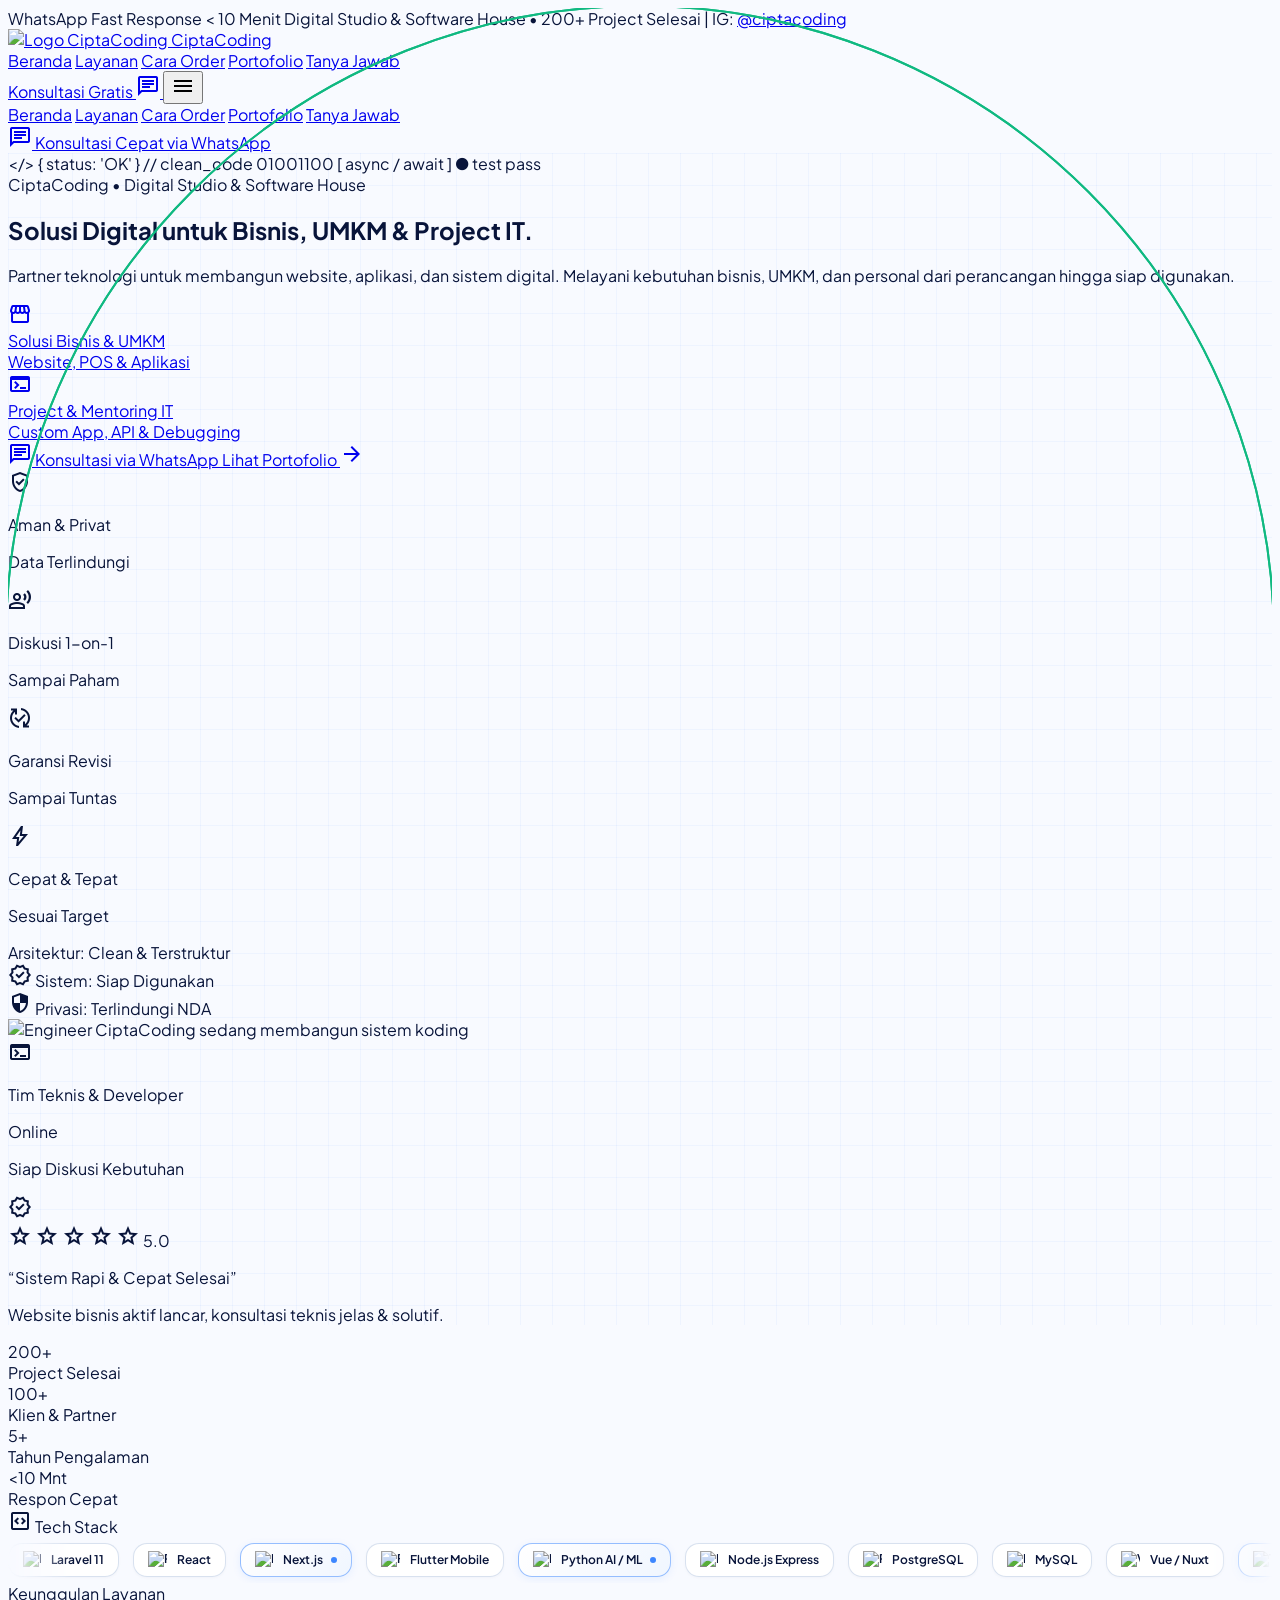
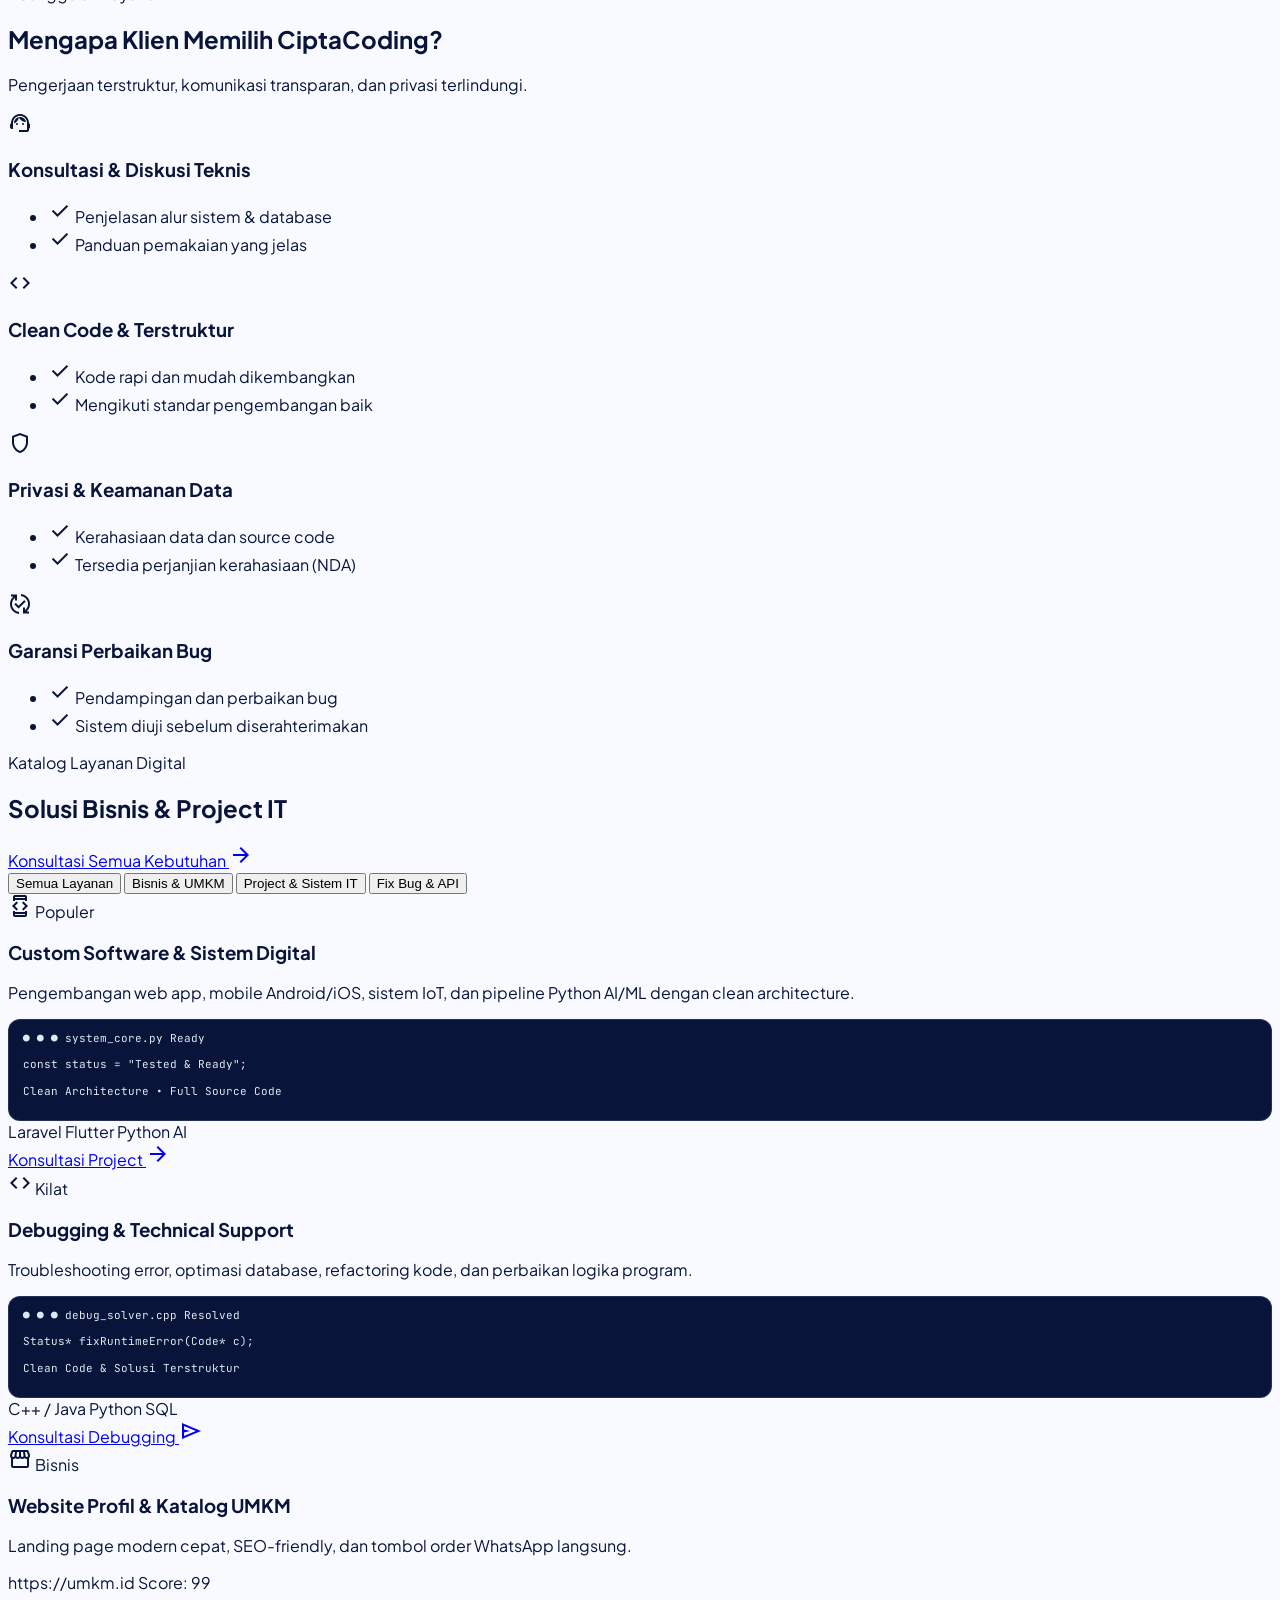
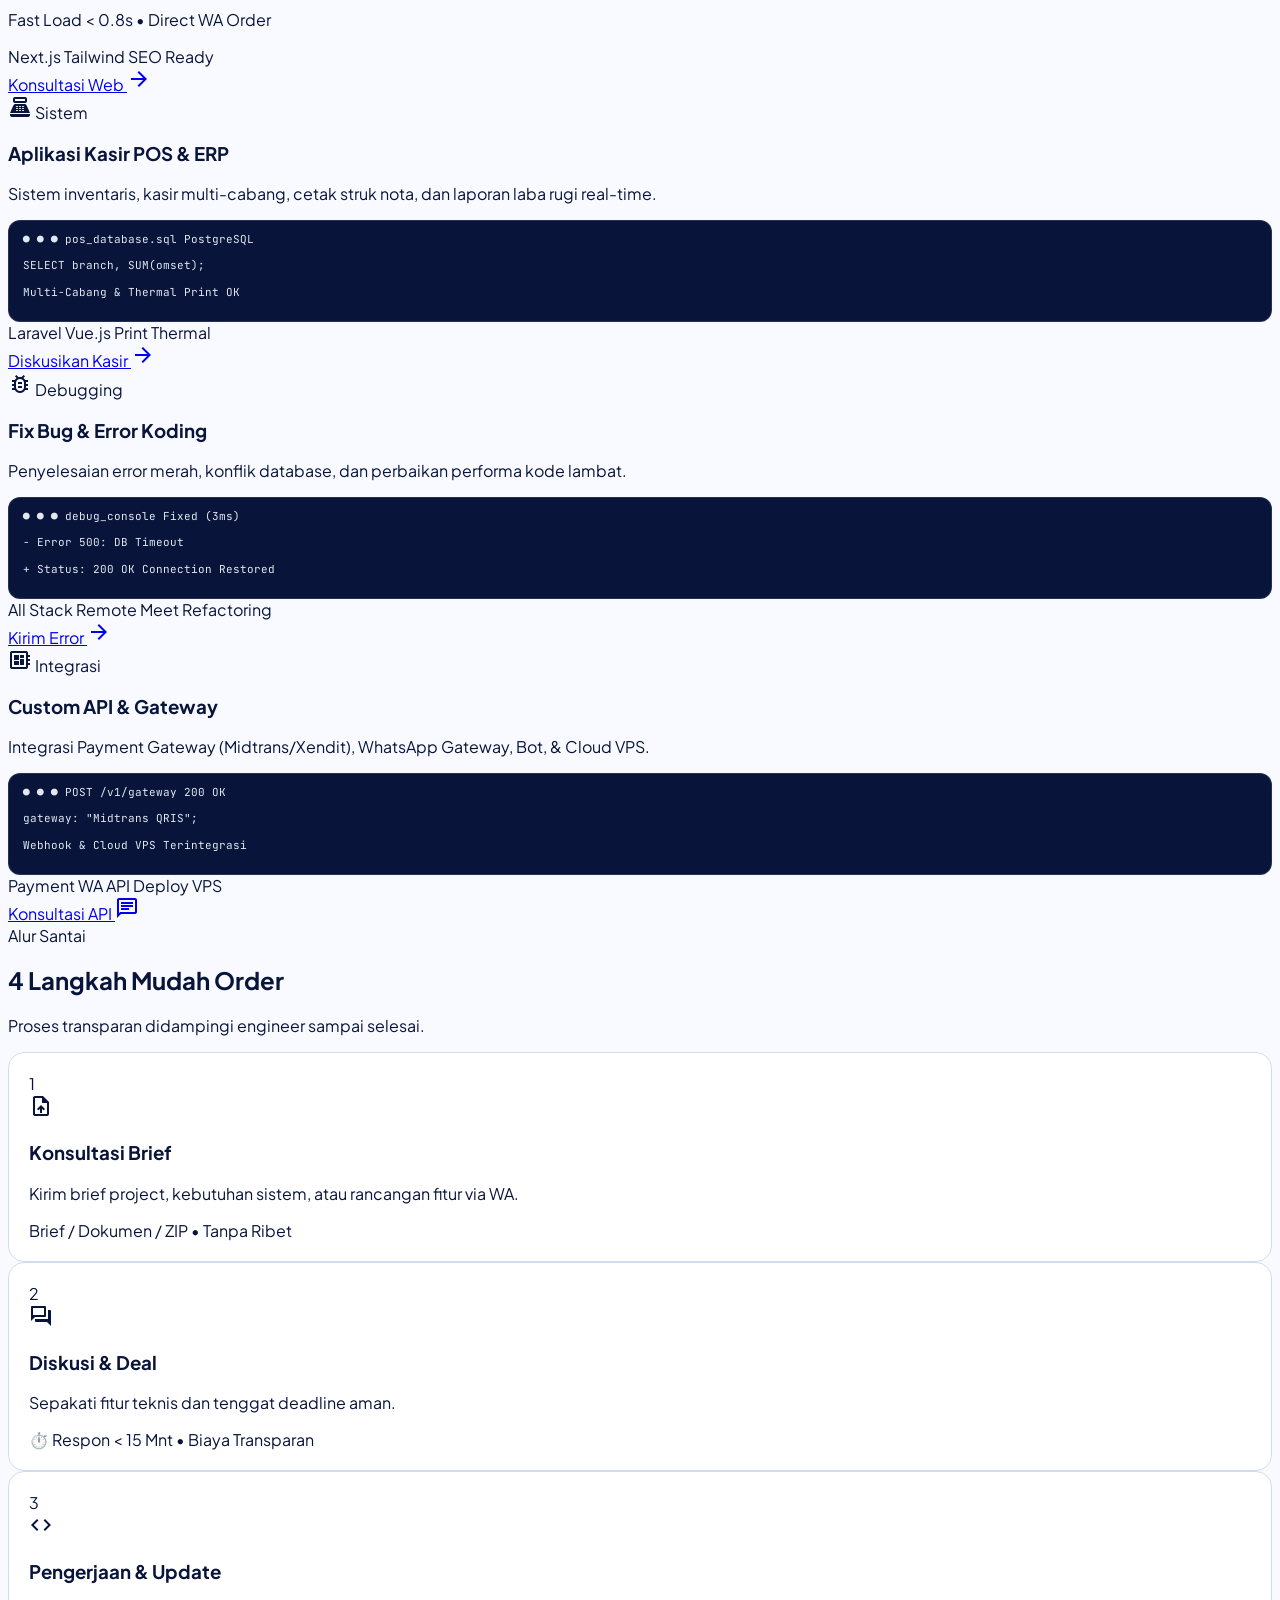
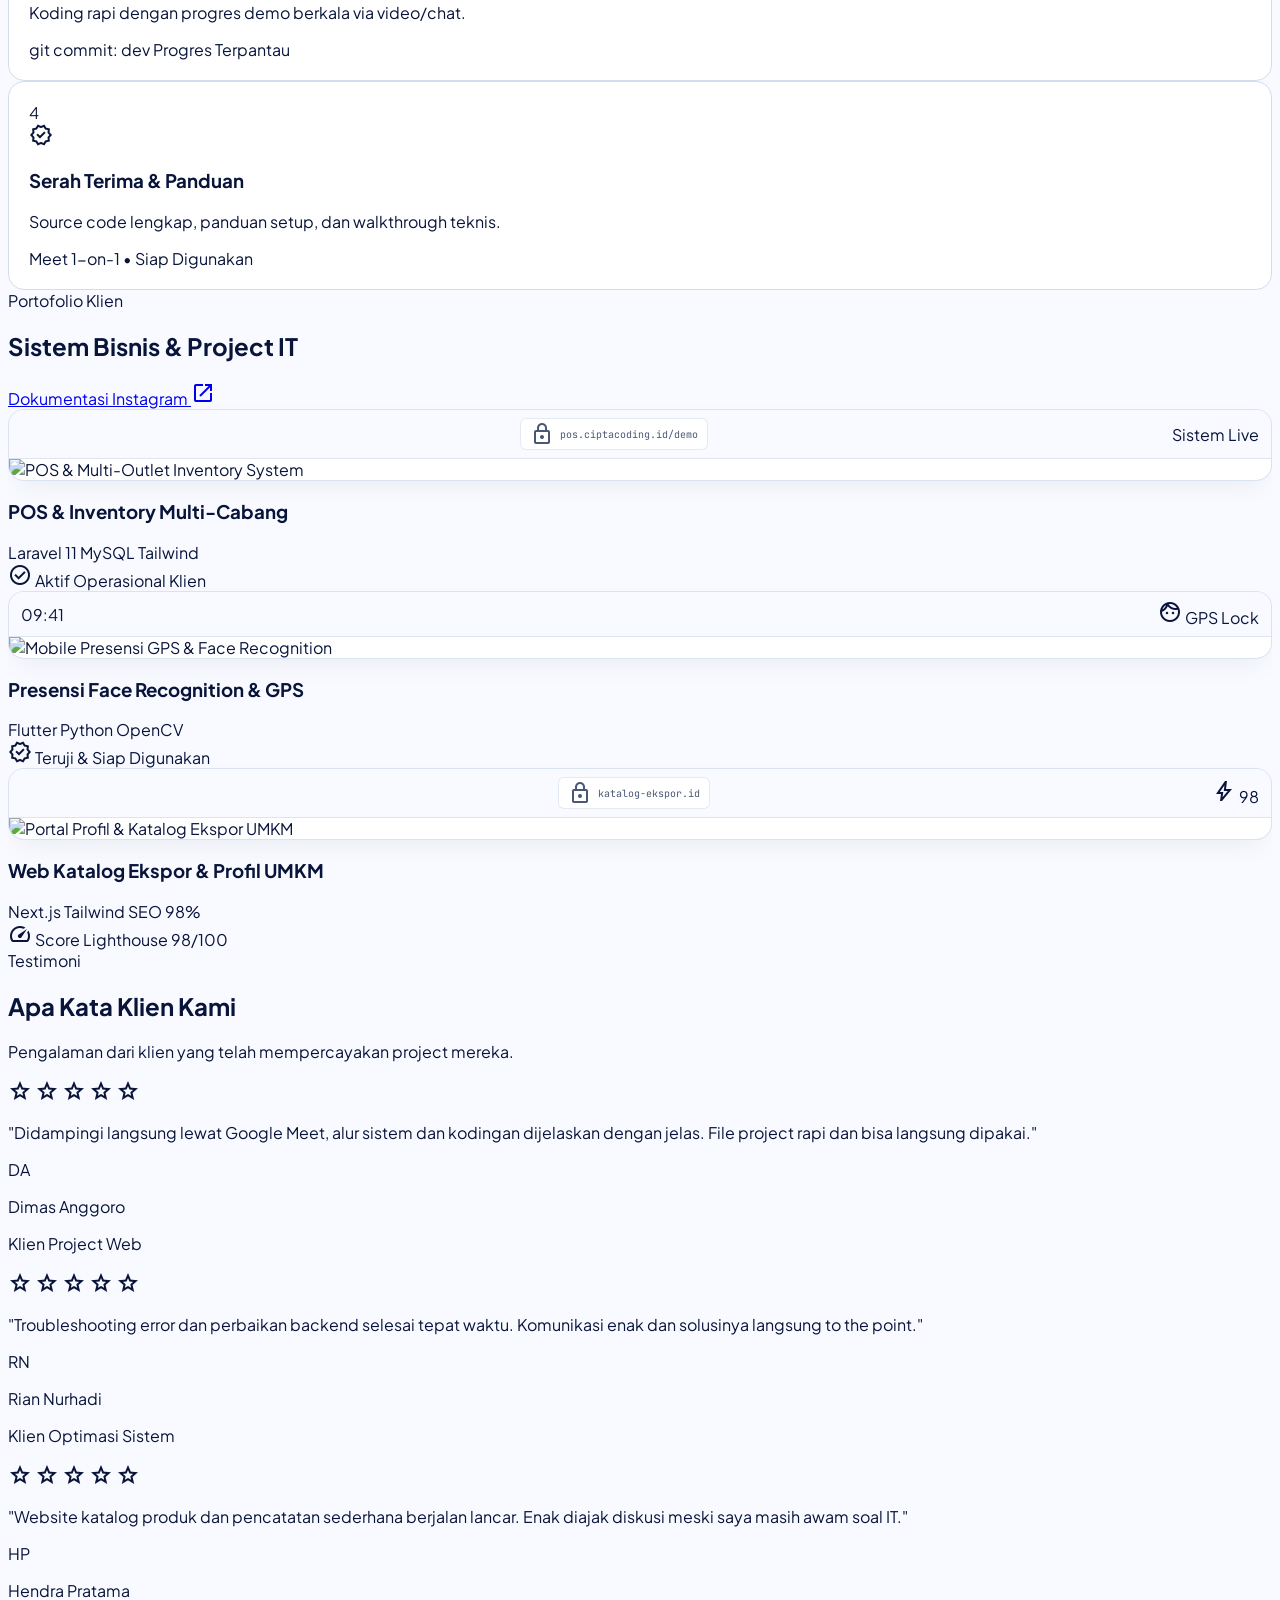
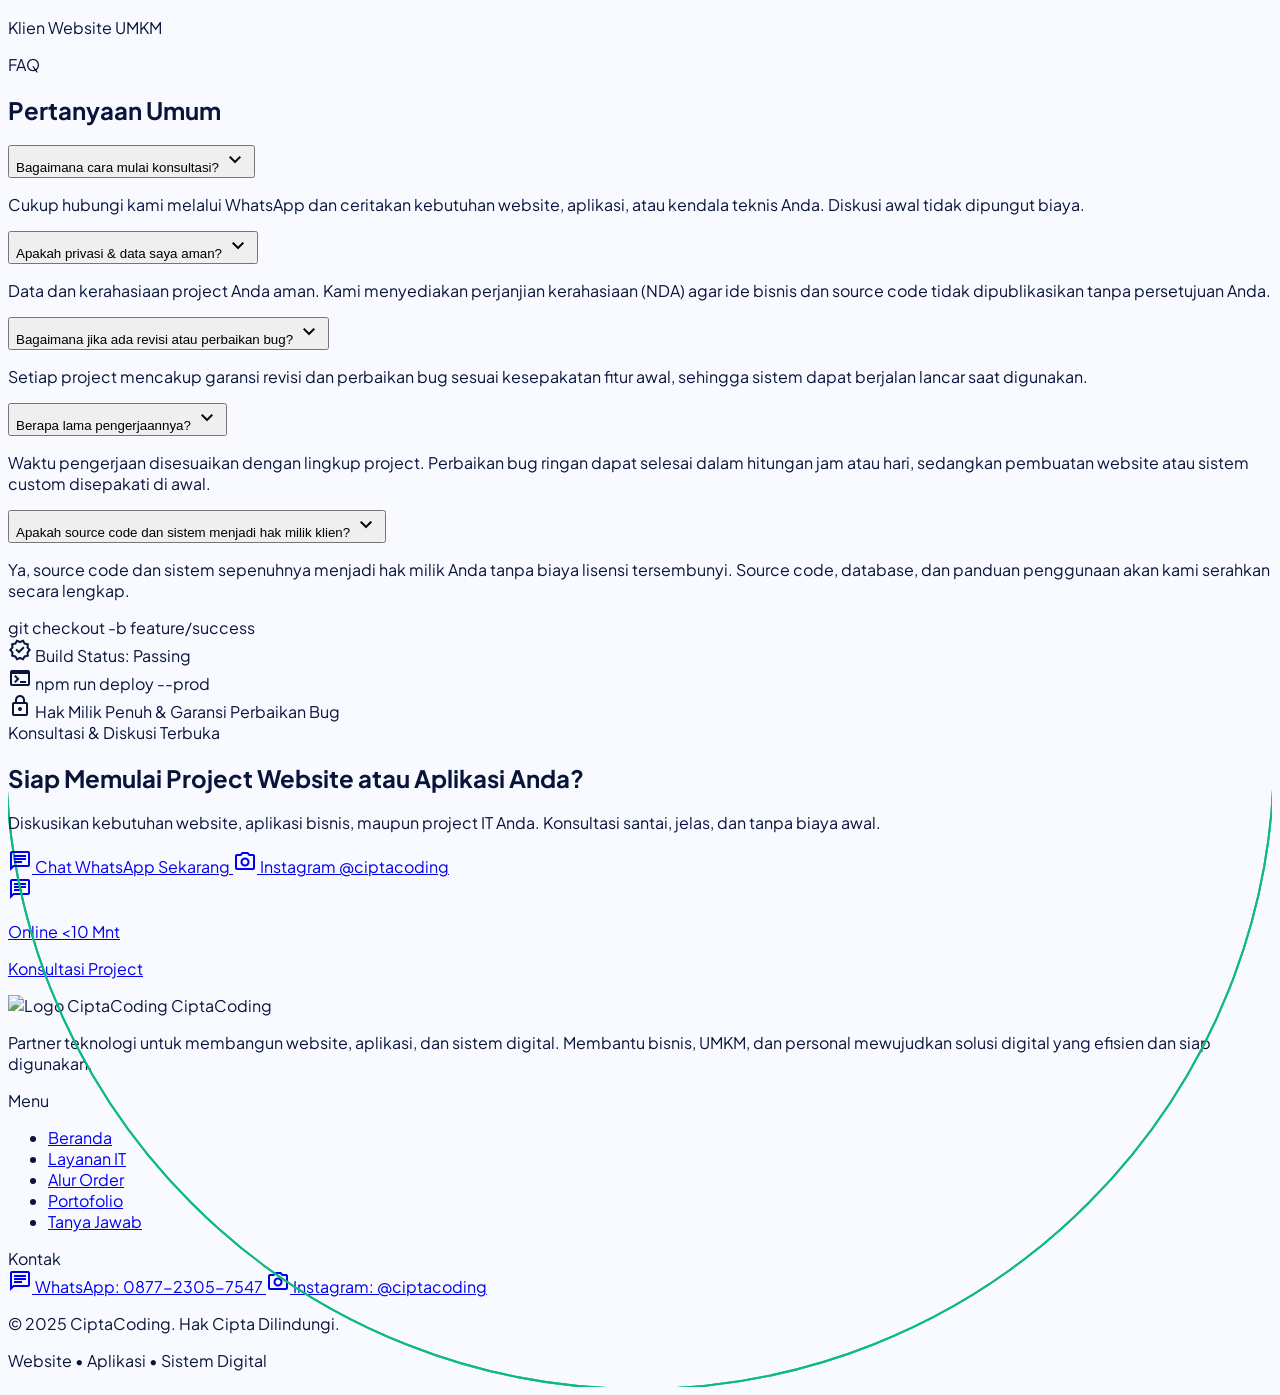
==== commit 2d3a462f: "refactor(copy): refine natural, grounded, and modern studio copywriting across all pages" ====
--- a/index.html
+++ b/index.html
@@ -175,7 +175,7 @@
 </span>
       WhatsApp Fast Response &lt; 10 Menit
     </span>
-<span class="text-slate-200">Digital Studio &amp; Software House Terpercaya • 200+ Project Selesai | IG: <a class="underline font-bold text-[#60a5fa] hover:text-white transition-colors" href="https://instagram.com/ciptacoding" rel="noopener noreferrer" target="_blank">@ciptacoding</a></span>
+<span class="text-slate-200">Digital Studio &amp; Software House • 200+ Project Selesai | IG: <a class="underline font-bold text-[#60a5fa] hover:text-white transition-colors" href="https://instagram.com/ciptacoding" rel="noopener noreferrer" target="_blank">@ciptacoding</a></span>
 </div>
 </div>
 <!-- HEADER / NAVBAR -->
@@ -251,7 +251,7 @@
           Solusi Digital untuk <span class="text-[#0062ff]">Bisnis, UMKM &amp; Project IT.</span>
 </h1>
 <p class="text-[#495874] text-base sm:text-lg leading-relaxed">
-          Mitra rekayasa software terpercaya: bangun website bisnis, aplikasi kasir POS, sistem custom &amp; automasi API, serta konsultasi &amp; pendampingan project IT profesional dari nol hingga tuntas.
+          Partner teknologi untuk membangun website, aplikasi, dan sistem digital. Melayani kebutuhan bisnis, UMKM, dan personal dari perancangan hingga siap digunakan.
         </p>
 
 <!-- 2 Pilihan Kategori Utama -->
@@ -283,7 +283,7 @@
 <span>Konsultasi via WhatsApp</span>
 </a>
 <a class="btn-hover-lift inline-flex items-center justify-center gap-2 bg-white border border-[#d2dced] text-[#08143a] hover:bg-[#edf4ff] hover:border-[#0062ff]/40 font-semibold text-base px-6 py-3.5 rounded-xl shadow-xs transition-all group" href="portofolio.html">
-<span>Lihat Karya Nyata</span>
+<span>Lihat Portofolio</span>
 <span class="material-symbols-outlined text-[18px] group-hover:translate-x-1 transition-transform">arrow_forward</span>
 </a>
 </div>
@@ -292,8 +292,8 @@
 <div class="tilt-card flex items-center gap-2 p-2.5 rounded-xl bg-white border border-[#d2dced]/80 shadow-2xs hover:border-[#0062ff]/40 transition-colors">
 <span class="material-symbols-outlined text-[#0062ff] text-[20px]">verified_user</span>
 <div>
-<p class="text-xs font-bold text-[#08143a] leading-none">100% Aman</p>
-<p class="text-[11px] text-[#495874] mt-0.5">Privasi Terjaga</p>
+<p class="text-xs font-bold text-[#08143a] leading-none">Aman &amp; Privat</p>
+<p class="text-[11px] text-[#495874] mt-0.5">Data Terlindungi</p>
 </div>
 </div>
 <div class="tilt-card flex items-center gap-2 p-2.5 rounded-xl bg-white border border-[#d2dced]/80 shadow-2xs hover:border-[#0062ff]/40 transition-colors">
@@ -328,12 +328,12 @@
   <div class="inline-flex items-center gap-1.5 px-3 py-1 rounded-lg bg-white/95 border border-[#d2dced] shadow-2xs hover:border-[#0062ff]/50 transition-colors">
     <span class="material-symbols-outlined text-emerald-600 text-[15px]">verified</span>
     <span class="text-[#08143a] font-bold">Sistem:</span>
-    <span class="text-emerald-600">Production Ready</span>
+    <span class="text-emerald-600">Siap Digunakan</span>
   </div>
   <div class="inline-flex items-center gap-1.5 px-3 py-1 rounded-lg bg-white/95 border border-[#d2dced] shadow-2xs hover:border-[#0062ff]/50 transition-colors">
     <span class="material-symbols-outlined text-[#0062ff] text-[15px]">security</span>
     <span class="text-[#08143a] font-bold">Privasi:</span>
-    <span class="text-[#495874]">100% NDA</span>
+    <span class="text-[#495874]">Terlindungi NDA</span>
   </div>
 </div>
 </div>
@@ -355,12 +355,12 @@
 </div>
 <div>
 <div class="flex items-center gap-1.5">
-<p class="text-xs font-bold text-[#08143a]">Engineer &amp; Mentor IT</p>
+<p class="text-xs font-bold text-[#08143a]">Tim Teknis &amp; Developer</p>
 <span class="text-[10px] bg-emerald-100 text-emerald-700 font-semibold px-1.5 py-0.2 rounded flex items-center gap-1">
 <span class="w-1.5 h-1.5 rounded-full bg-emerald-500 animate-ping"></span> Online
 </span>
 </div>
-<p class="text-[11px] text-[#495874]">Siap Diskusi Solusi Sistem</p>
+<p class="text-[11px] text-[#495874]">Siap Diskusi Kebutuhan</p>
 </div>
 </div>
 <!-- FLOATING BADGE 2: Testimoni (Bottom Left) -->
@@ -542,7 +542,7 @@
 <h2 class="font-display text-2xl sm:text-3xl font-extrabold text-[#08143a] tracking-tight">
         Mengapa Klien Memilih CiptaCoding?
       </h2>
-<p class="text-[#495874] text-xs sm:text-sm">Solusi tuntas, kode terstruktur, dan privasi terjamin.</p>
+<p class="text-[#495874] text-xs sm:text-sm">Pengerjaan terstruktur, komunikasi transparan, dan privasi terlindungi.</p>
 </div>
 <div class="grid grid-cols-1 sm:grid-cols-2 lg:grid-cols-4 gap-4">
 <!-- Card 1 -->
@@ -550,10 +550,10 @@
 <div class="w-10 h-10 rounded-xl bg-[#edf4ff] text-[#0062ff] flex items-center justify-center group-hover:bg-[#0062ff] group-hover:text-white transition-colors mb-3 group-hover:scale-110 duration-300">
 <span class="material-symbols-outlined text-[22px]">support_agent</span>
 </div>
-<h3 class="font-display text-sm font-bold text-[#08143a] mb-1.5 group-hover:text-[#0062ff] transition-colors">Konsultasi &amp; Bedah Kode</h3>
+<h3 class="font-display text-sm font-bold text-[#08143a] mb-1.5 group-hover:text-[#0062ff] transition-colors">Konsultasi &amp; Diskusi Teknis</h3>
 <ul class="space-y-1 text-xs text-[#495874]">
-<li class="flex items-center gap-1.5"><span class="material-symbols-outlined text-[#0062ff] text-[15px]">check</span> Penjelasan alur sistem &amp; DB</li>
-<li class="flex items-center gap-1.5"><span class="material-symbols-outlined text-[#0062ff] text-[15px]">check</span> Panduan pemakaian &amp; mentoring</li>
+<li class="flex items-center gap-1.5"><span class="material-symbols-outlined text-[#0062ff] text-[15px]">check</span> Penjelasan alur sistem &amp; database</li>
+<li class="flex items-center gap-1.5"><span class="material-symbols-outlined text-[#0062ff] text-[15px]">check</span> Panduan pemakaian yang jelas</li>
 </ul>
 </div>
 <!-- Card 2 -->
@@ -561,10 +561,10 @@
 <div class="w-10 h-10 rounded-xl bg-[#edf4ff] text-[#0062ff] flex items-center justify-center group-hover:bg-[#0062ff] group-hover:text-white transition-colors mb-3 group-hover:scale-110 duration-300">
 <span class="material-symbols-outlined text-[22px]">code</span>
 </div>
-<h3 class="font-display text-sm font-bold text-[#08143a] mb-1.5 group-hover:text-[#0062ff] transition-colors">Clean Code &amp; Rapi</h3>
+<h3 class="font-display text-sm font-bold text-[#08143a] mb-1.5 group-hover:text-[#0062ff] transition-colors">Clean Code &amp; Terstruktur</h3>
 <ul class="space-y-1 text-xs text-[#495874]">
-<li class="flex items-center gap-1.5"><span class="material-symbols-outlined text-[#0062ff] text-[15px]">check</span> Komentar penjelas di tiap fungsi</li>
-<li class="flex items-center gap-1.5"><span class="material-symbols-outlined text-[#0062ff] text-[15px]">check</span> Standar arsitektur industri</li>
+<li class="flex items-center gap-1.5"><span class="material-symbols-outlined text-[#0062ff] text-[15px]">check</span> Kode rapi dan mudah dikembangkan</li>
+<li class="flex items-center gap-1.5"><span class="material-symbols-outlined text-[#0062ff] text-[15px]">check</span> Mengikuti standar pengembangan baik</li>
 </ul>
 </div>
 <!-- Card 3 -->
@@ -572,10 +572,10 @@
 <div class="w-10 h-10 rounded-xl bg-[#edf4ff] text-[#0062ff] flex items-center justify-center group-hover:bg-[#0062ff] group-hover:text-white transition-colors mb-3 group-hover:scale-110 duration-300">
 <span class="material-symbols-outlined text-[22px]">shield</span>
 </div>
-<h3 class="font-display text-sm font-bold text-[#08143a] mb-1.5 group-hover:text-[#0062ff] transition-colors">100% Rahasia &amp; Aman</h3>
+<h3 class="font-display text-sm font-bold text-[#08143a] mb-1.5 group-hover:text-[#0062ff] transition-colors">Privasi &amp; Keamanan Data</h3>
 <ul class="space-y-1 text-xs text-[#495874]">
-<li class="flex items-center gap-1.5"><span class="material-symbols-outlined text-[#0062ff] text-[15px]">check</span> Privasi data &amp; identitas aman</li>
-<li class="flex items-center gap-1.5"><span class="material-symbols-outlined text-[#0062ff] text-[15px]">check</span> Jaminan Non-Disclosure (NDA)</li>
+<li class="flex items-center gap-1.5"><span class="material-symbols-outlined text-[#0062ff] text-[15px]">check</span> Kerahasiaan data dan source code</li>
+<li class="flex items-center gap-1.5"><span class="material-symbols-outlined text-[#0062ff] text-[15px]">check</span> Tersedia perjanjian kerahasiaan (NDA)</li>
 </ul>
 </div>
 <!-- Card 4 -->
@@ -583,10 +583,10 @@
 <div class="w-10 h-10 rounded-xl bg-[#edf4ff] text-[#0062ff] flex items-center justify-center group-hover:bg-[#0062ff] group-hover:text-white transition-colors mb-3 group-hover:scale-110 duration-300">
 <span class="material-symbols-outlined text-[22px]">published_with_changes</span>
 </div>
-<h3 class="font-display text-sm font-bold text-[#08143a] mb-1.5 group-hover:text-[#0062ff] transition-colors">Garansi Revisi Tuntas</h3>
+<h3 class="font-display text-sm font-bold text-[#08143a] mb-1.5 group-hover:text-[#0062ff] transition-colors">Garansi Perbaikan Bug</h3>
 <ul class="space-y-1 text-xs text-[#495874]">
-<li class="flex items-center gap-1.5"><span class="material-symbols-outlined text-[#0062ff] text-[15px]">check</span> Dampingi revisi &amp; bug fix gratis</li>
-<li class="flex items-center gap-1.5"><span class="material-symbols-outlined text-[#0062ff] text-[15px]">check</span> Sistem handal, stabil &amp; siap rilis</li>
+<li class="flex items-center gap-1.5"><span class="material-symbols-outlined text-[#0062ff] text-[15px]">check</span> Pendampingan dan perbaikan bug</li>
+<li class="flex items-center gap-1.5"><span class="material-symbols-outlined text-[#0062ff] text-[15px]">check</span> Sistem diuji sebelum diserahterimakan</li>
 </ul>
 </div>
 </div>
@@ -623,7 +623,7 @@
 </span>
 <span class="text-[10px] font-bold uppercase tracking-wider px-2 py-0.5 rounded-full bg-[#0062ff] text-white">Populer</span>
 </div>
-<h3 class="font-display text-base font-bold text-[#08143a] group-hover:text-[#0062ff] transition-colors">Custom Software &amp; Project IT</h3>
+<h3 class="font-display text-base font-bold text-[#08143a] group-hover:text-[#0062ff] transition-colors">Custom Software &amp; Sistem Digital</h3>
 <p class="text-xs text-[#495874]">Pengembangan web app, mobile Android/iOS, sistem IoT, dan pipeline Python AI/ML dengan clean architecture.</p>
 <!-- Mini Dev Visual -->
 <div class="terminal-mini-box">
@@ -631,7 +631,7 @@
     <span>● ● ● system_core.py</span>
     <span class="text-emerald-400 font-semibold">Ready</span>
   </div>
-  <p class="text-[10px]"><span class="text-purple-400">const</span> status = <span class="text-amber-300">"Production Ready &amp; Verified"</span>;</p>
+  <p class="text-[10px]"><span class="text-purple-400">const</span> status = <span class="text-amber-300">"Tested &amp; Ready"</span>;</p>
   <p class="text-[10px] text-emerald-400 flex items-center gap-1 mt-0.5 font-medium">
     <span class="w-1.5 h-1.5 rounded-full bg-emerald-400"></span> <span>Clean Architecture • Full Source Code</span>
   </p>
@@ -657,7 +657,7 @@
 <span class="text-[10px] font-bold uppercase tracking-wider px-2 py-0.5 rounded-full bg-emerald-50 text-emerald-700">Kilat</span>
 </div>
 <h3 class="font-display text-base font-bold text-[#08143a] group-hover:text-[#0062ff] transition-colors">Debugging &amp; Technical Support</h3>
-<p class="text-xs text-[#495874]">Troubleshooting error, optimasi query SQL, refactoring kode, dan algoritma data structure bergaransi.</p>
+<p class="text-xs text-[#495874]">Troubleshooting error, optimasi database, refactoring kode, dan perbaikan logika program.</p>
 <!-- Mini Dev Visual -->
 <div class="terminal-mini-box">
   <div class="flex items-center justify-between border-b border-white/10 pb-1 mb-1.5 text-[9px] text-slate-400">
@@ -865,7 +865,7 @@
 <div class="mt-3 pt-2.5 border-t border-slate-100">
   <div class="flex items-center justify-between text-[10px] font-code text-[#495874] mb-1">
     <span>git commit: dev</span>
-    <span class="text-emerald-600 font-bold">100% Progres</span>
+    <span class="text-emerald-600 font-bold">Progres Terpantau</span>
   </div>
   <div class="w-full h-1.5 bg-slate-100 rounded-full overflow-hidden">
     <div class="w-full h-full bg-gradient-to-r from-[#0062ff] to-emerald-500 rounded-full"></div>
@@ -879,11 +879,11 @@
 <div class="w-8 h-8 rounded-lg bg-emerald-600 text-white font-bold text-sm flex items-center justify-center shadow-xs group-hover:scale-110 transition-transform">4</div>
 <span class="material-symbols-outlined text-emerald-600 text-[20px]">verified</span>
 </div>
-<h3 class="font-display text-sm font-bold text-[#08143a]">Serah Terima &amp; Mentor</h3>
-<p class="text-xs text-[#495874] mt-1">Source code komplit &amp; sesi bedah sistem / koding.</p>
+<h3 class="font-display text-sm font-bold text-[#08143a]">Serah Terima &amp; Panduan</h3>
+<p class="text-xs text-[#495874] mt-1">Source code lengkap, panduan setup, dan walkthrough teknis.</p>
 <div class="flex items-center gap-1.5 mt-3 pt-2.5 border-t border-slate-100 text-[10px] font-code text-slate-500">
   <span class="px-1.5 py-0.5 rounded bg-emerald-50 text-emerald-700 font-bold">Meet 1-on-1</span>
-  <span class="text-emerald-600 font-bold">• 🚀 Siap Rilis / ACC</span>
+  <span class="text-emerald-600 font-bold">• Siap Digunakan</span>
 </div>
 </div>
 </div>
@@ -893,7 +893,7 @@
 <div class="max-w-7xl mx-auto px-4 sm:px-6 lg:px-8 space-y-8">
 <div class="flex flex-col sm:flex-row sm:items-end justify-between gap-3">
 <div>
-<span class="text-[11px] uppercase font-extrabold tracking-widest text-[#0062ff] bg-[#edf4ff] px-3 py-1 rounded-full">Portofolio Klien</span>
+<span class="text-[11px] uppercase font-extrabold tracking-widest text-[#0062ff] bg-[#edf4ff] px-3.5 py-1 rounded-full">Portofolio Klien</span>
 <h2 class="font-display text-2xl sm:text-3xl font-extrabold text-[#08143a] tracking-tight mt-1.5">
             Sistem Bisnis &amp; Project IT
           </h2>
@@ -965,7 +965,7 @@
 </div>
 <div class="px-4 pb-4">
 <span class="text-xs text-emerald-600 font-bold flex items-center gap-1">
-<span class="material-symbols-outlined text-[15px]">verified</span> Teruji Stabil &amp; Siap Pakai
+<span class="material-symbols-outlined text-[15px]">verified</span> Teruji &amp; Siap Digunakan
             </span>
 </div>
 </div>
@@ -1012,9 +1012,9 @@
 <div class="text-center max-w-xl mx-auto space-y-2 mb-8">
 <span class="text-[11px] uppercase font-extrabold tracking-widest text-[#0062ff] bg-[#edf4ff] px-3 py-1 rounded-full">Testimoni</span>
 <h2 class="font-display text-2xl sm:text-3xl font-extrabold text-[#08143a] tracking-tight">
-        Kata Mereka yang Sudah Berhasil
+        Apa Kata Klien Kami
       </h2>
-<p class="text-[#495874] text-xs sm:text-sm">Kepuasan operasional bisnis &amp; kelancaran project IT.</p>
+<p class="text-[#495874] text-xs sm:text-sm">Pengalaman dari klien yang telah mempercayakan project mereka.</p>
 </div>
 <div class="grid grid-cols-1 md:grid-cols-3 gap-4">
 <!-- Testi 1 -->
@@ -1028,14 +1028,14 @@
 <span class="material-symbols-outlined text-[16px] fill-current">star</span>
 </div>
 <p class="text-xs text-[#08143a] leading-relaxed">
-            "Didampingi langsung lewat Google Meet, arsitektur kode dan logika sistem dijelaskan sangat detail. Deliverable rapi, modular, dan implementasi langsung running lancar!"
+            "Didampingi langsung lewat Google Meet, alur sistem dan kodingan dijelaskan dengan jelas. File project rapi dan bisa langsung dipakai."
           </p>
 </div>
 <div class="flex items-center gap-2.5 pt-2 border-t border-slate-100">
 <div class="w-8 h-8 rounded-full bg-[#edf4ff] text-[#0062ff] font-bold text-xs flex items-center justify-center">DA</div>
 <div>
 <p class="text-xs font-bold text-[#08143a]">Dimas Anggoro</p>
-<p class="text-[10px] text-[#495874]">Lead Developer • Custom Web System</p>
+<p class="text-[10px] text-[#495874]">Klien Project Web</p>
 </div>
 </div>
 </div>
@@ -1050,14 +1050,14 @@
 <span class="material-symbols-outlined text-[16px] fill-current">star</span>
 </div>
 <p class="text-xs text-[#08143a] leading-relaxed">
-            "Troubleshooting dan optimasi sistem backend selesai sangat cepat. Dokumentasi rapi dan clean code, integrasi API berjalan mulus tanpa kendala teknis."
+            "Troubleshooting error dan perbaikan backend selesai tepat waktu. Komunikasi enak dan solusinya langsung to the point."
           </p>
 </div>
 <div class="flex items-center gap-2.5 pt-2 border-t border-slate-100">
 <div class="w-8 h-8 rounded-full bg-[#edf4ff] text-[#0062ff] font-bold text-xs flex items-center justify-center">RN</div>
 <div>
 <p class="text-xs font-bold text-[#08143a]">Rian Nurhadi</p>
-<p class="text-[10px] text-[#495874]">Tech Project Manager • Startup Digital</p>
+<p class="text-[10px] text-[#495874]">Klien Optimasi Sistem</p>
 </div>
 </div>
 </div>
@@ -1072,14 +1072,14 @@
 <span class="material-symbols-outlined text-[16px] fill-current">star</span>
 </div>
 <p class="text-xs text-[#08143a] leading-relaxed">
-            "Website katalog toko dan sistem stok berjalan mulus. Komunikasinya ramah, solutif, dan tanpa ribet istilah teknis."
+            "Website katalog produk dan pencatatan sederhana berjalan lancar. Enak diajak diskusi meski saya masih awam soal IT."
           </p>
 </div>
 <div class="flex items-center gap-2.5 pt-2 border-t border-slate-100">
 <div class="w-8 h-8 rounded-full bg-[#08143a] text-white font-bold text-xs flex items-center justify-center">HP</div>
 <div>
 <p class="text-xs font-bold text-[#08143a]">Hendra Pratama</p>
-<p class="text-[10px] text-[#495874]">Owner Usaha Ritel</p>
+<p class="text-[10px] text-[#495874]">Klien Website UMKM</p>
 </div>
 </div>
 </div>
@@ -1103,7 +1103,7 @@
 </button>
 <div class="faq-content max-h-0 overflow-hidden transition-all duration-300 ease-in-out px-4">
 <p class="pb-4 text-xs text-[#495874] leading-relaxed border-t border-slate-100 pt-2.5">
-            Cukup klik tombol WhatsApp dan kirimkan kebutuhan sistem atau project Anda. Konsultasi dan review kebutuhan 100% gratis.
+            Cukup hubungi kami melalui WhatsApp dan ceritakan kebutuhan website, aplikasi, atau kendala teknis Anda. Diskusi awal tidak dipungut biaya.
           </p>
 </div>
 </div>
@@ -1115,7 +1115,7 @@
 </button>
 <div class="faq-content max-h-0 overflow-hidden transition-all duration-300 ease-in-out px-4">
 <p class="pb-4 text-xs text-[#495874] leading-relaxed border-t border-slate-100 pt-2.5">
-            100% rahasia dengan Non-Disclosure. Identitas, kampus, dan isi kode tidak pernah dipublikasikan tanpa izin.
+            Data dan kerahasiaan project Anda aman. Kami menyediakan perjanjian kerahasiaan (NDA) agar ide bisnis dan source code tidak dipublikasikan tanpa persetujuan Anda.
           </p>
 </div>
 </div>
@@ -1127,7 +1127,7 @@
 </button>
 <div class="faq-content max-h-0 overflow-hidden transition-all duration-300 ease-in-out px-4">
 <p class="pb-4 text-xs text-[#495874] leading-relaxed border-t border-slate-100 pt-2.5">
-            Semua layanan mencakup garansi revisi &amp; perbaikan bug gratis, menjamin kelancaran sistem bisnis maupun kesesuaian kebutuhan project IT Anda.
+            Setiap project mencakup garansi revisi dan perbaikan bug sesuai kesepakatan fitur awal, sehingga sistem dapat berjalan lancar saat digunakan.
           </p>
 </div>
 </div>
@@ -1139,19 +1139,19 @@
 </button>
 <div class="faq-content max-h-0 overflow-hidden transition-all duration-300 ease-in-out px-4">
 <p class="pb-4 text-xs text-[#495874] leading-relaxed border-t border-slate-100 pt-2.5">
-            Fleksibel mengikuti target waktu Anda. Penanganan bug kilat bisa hitungan jam/hari, sedangkan custom website atau sistem bisnis disesuaikan dengan lingkup modul.
+            Waktu pengerjaan disesuaikan dengan lingkup project. Perbaikan bug ringan dapat selesai dalam hitungan jam atau hari, sedangkan pembuatan website atau sistem custom disepakati di awal.
           </p>
 </div>
 </div>
 <!-- FAQ 5 -->
 <div class="bg-white rounded-xl border border-[#d2dced] shadow-2xs overflow-hidden transition-all hover:border-[#0062ff]/60">
 <button class="faq-btn w-full p-4 text-left flex items-center justify-between gap-3 font-bold text-[#08143a] hover:text-[#0062ff] transition-colors focus:outline-none" type="button">
-<span class="text-xs sm:text-sm">Apakah source code &amp; sistem 100% hak milik klien?</span>
+<span class="text-xs sm:text-sm">Apakah source code dan sistem menjadi hak milik klien?</span>
 <span class="material-symbols-outlined faq-chevron text-[#0062ff] text-[20px] transition-transform duration-300 ease-out">expand_more</span>
 </button>
 <div class="faq-content max-h-0 overflow-hidden transition-all duration-300 ease-in-out px-4">
 <p class="pb-4 text-xs text-[#495874] leading-relaxed border-t border-slate-100 pt-2.5">
-            Ya, 100% hak milik penuh klien tanpa biaya lisensi bulanan tersembunyi. Source code, database, dan panduan diserahkan komplit.
+            Ya, source code dan sistem sepenuhnya menjadi hak milik Anda tanpa biaya lisensi tersembunyi. Source code, database, dan panduan penggunaan akan kami serahkan secara lengkap.
           </p>
 </div>
 </div>
@@ -1180,19 +1180,19 @@
 </div>
 <div class="hidden lg:flex absolute bottom-6 right-8 items-center gap-2 px-3 py-1.5 rounded-xl bg-white/5 border border-white/10 backdrop-blur-xs text-[11px] text-slate-300 shadow-xs">
   <span class="material-symbols-outlined text-[14px] text-indigo-300">lock</span>
-  <span>100% Hak Milik &amp; Garansi Bug</span>
+  <span>Hak Milik Penuh &amp; Garansi Perbaikan Bug</span>
 </div>
 
 <div class="relative z-10 max-w-2xl mx-auto space-y-4">
 <div class="inline-flex items-center gap-2 px-3.5 py-1.5 rounded-full bg-white/10 border border-white/15 text-slate-200 text-xs font-semibold backdrop-blur-xs">
 <span class="w-2 h-2 rounded-full bg-emerald-400 animate-ping"></span>
-<span>Senior Engineer &amp; Consultant Standby</span>
+<span>Konsultasi &amp; Diskusi Terbuka</span>
 </div>
 <h2 class="font-display text-2xl sm:text-3xl font-extrabold text-white tracking-tight leading-tight">
-          Siap Wujudkan Sistem Digital atau Tuntaskan Kodingan?
+          Siap Memulai Project Website atau Aplikasi Anda?
         </h2>
 <p class="text-slate-300 text-xs sm:text-sm">
-          Diskusikan kebutuhan website, aplikasi bisnis, maupun project koding Anda. Konsultasi cepat, ramah, dan solutif.
+          Diskusikan kebutuhan website, aplikasi bisnis, maupun project IT Anda. Konsultasi santai, jelas, dan tanpa biaya awal.
         </p>
 <div class="pt-2 flex flex-col sm:flex-row items-center justify-center gap-3">
 <a class="w-full sm:w-auto inline-flex items-center justify-center gap-2 bg-[#0062ff] text-white hover:bg-[#0051d4] font-bold text-sm px-6 py-3.5 rounded-xl shadow-lg hover:shadow-xl transition-all active:scale-[0.98] ring-4 ring-[#0062ff]/30" href="https://wa.me/6287723057547?text=Halo%20kak%2C%20saya%20mau%20konsultasi%20sekarang%20dong" rel="noopener noreferrer" target="_blank">
@@ -1218,7 +1218,7 @@
 </div>
 <div class="text-left leading-tight hidden sm:block">
 <p class="text-[10px] uppercase font-bold text-blue-200">Online <span class="text-emerald-300 font-extrabold">&lt;10 Mnt</span></p>
-<p class="text-xs font-bold text-white tracking-wide">Konsultasi Gratis</p>
+<p class="text-xs font-bold text-white tracking-wide">Konsultasi Project</p>
 </div>
 </a>
 </div>
@@ -1233,7 +1233,7 @@
 <span class="font-display text-lg text-white font-extrabold">Cipta<span class="text-[#0062ff]">Coding</span></span>
 </div>
 <p class="text-xs text-slate-300 max-w-sm leading-relaxed">
-          Mitra rekayasa software terpercaya untuk pembuatan website, aplikasi sistem custom, dan automasi digital bisnis dengan standar clean architecture.
+          Partner teknologi untuk membangun website, aplikasi, dan sistem digital. Membantu bisnis, UMKM, dan personal mewujudkan solusi digital yang efisien dan siap digunakan.
         </p>
 </div>
 <!-- Navigasi Cepat -->
@@ -1265,7 +1265,7 @@
 <!-- Bottom Copyright -->
 <div class="pt-5 flex flex-col sm:flex-row items-center justify-between gap-2 text-[11px] text-slate-400 border-t border-white/10">
 <p>© 2025 CiptaCoding. Hak Cipta Dilindungi.</p>
-<p class="font-code text-slate-400">Dedikasi Solusi Digital • Clean Code</p>
+<p class="font-code text-slate-400">Website • Aplikasi • Sistem Digital</p>
 </div>
 </div>
 </footer>
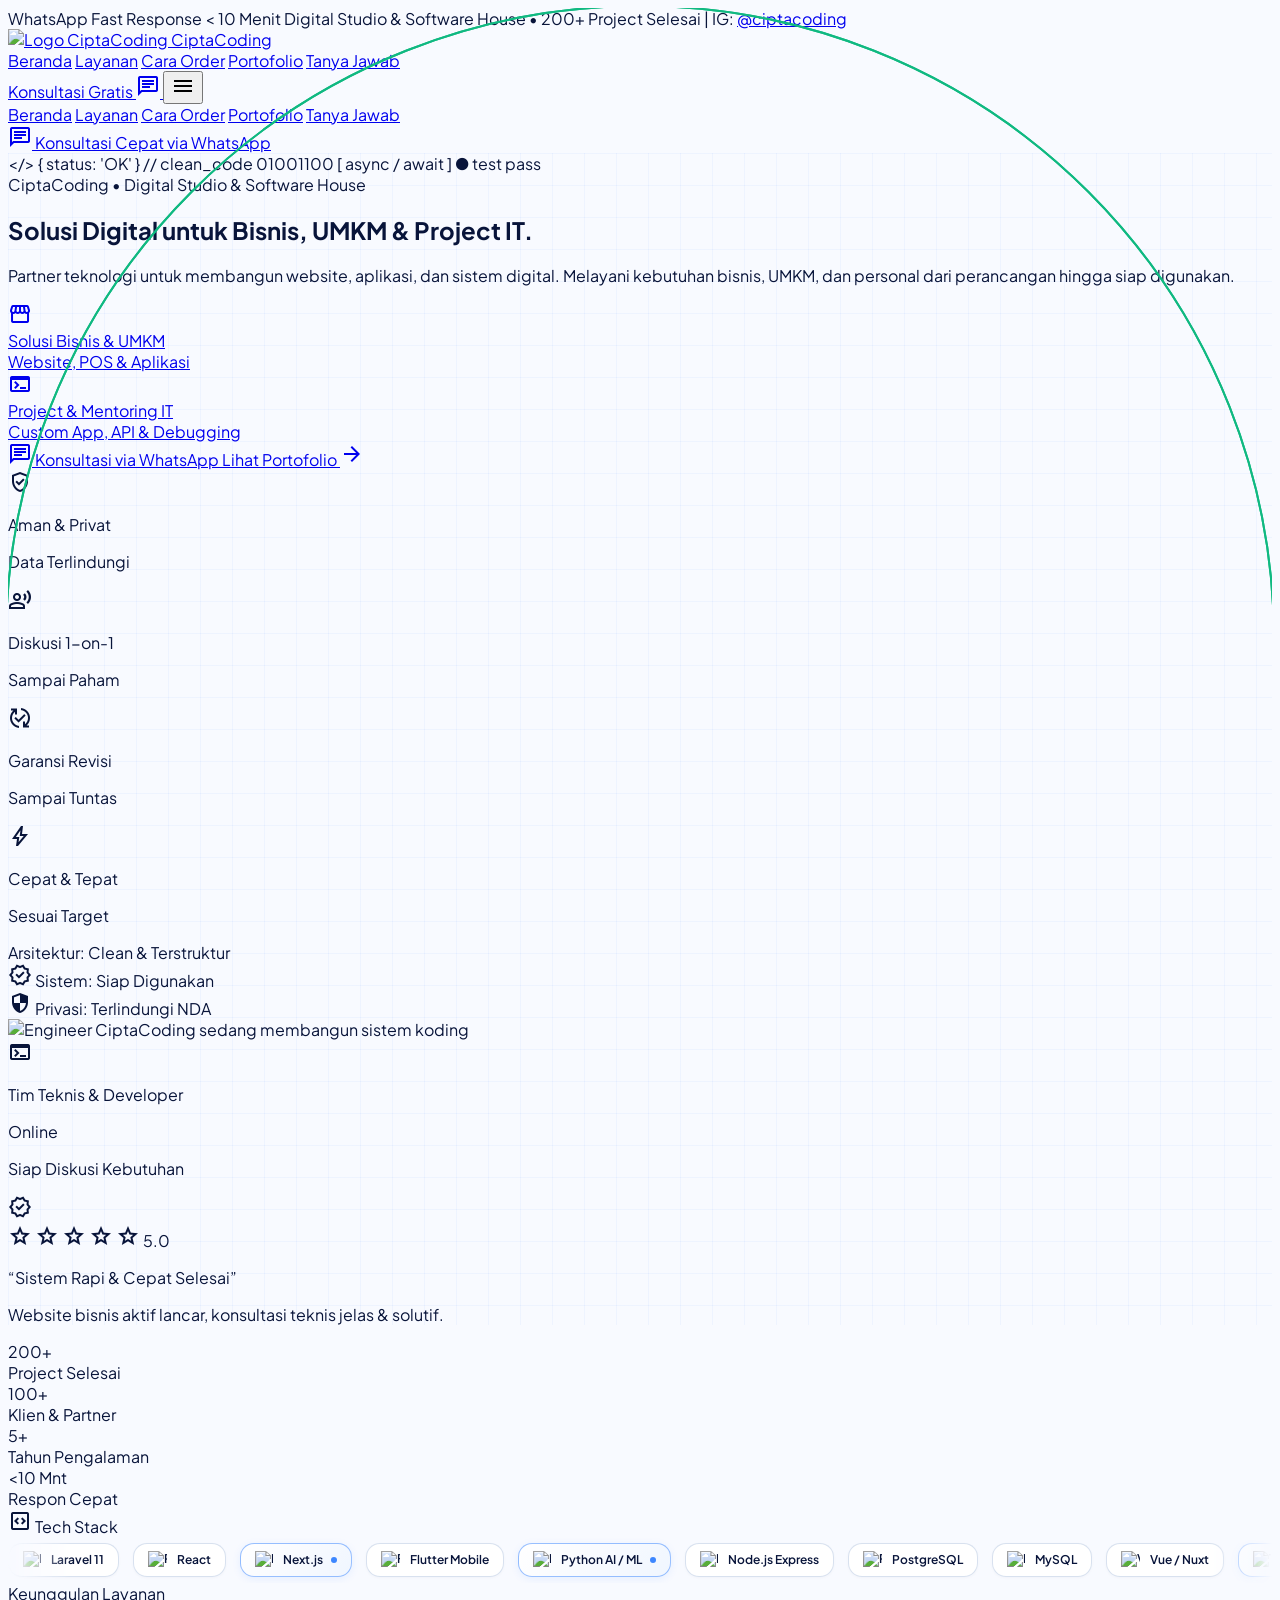
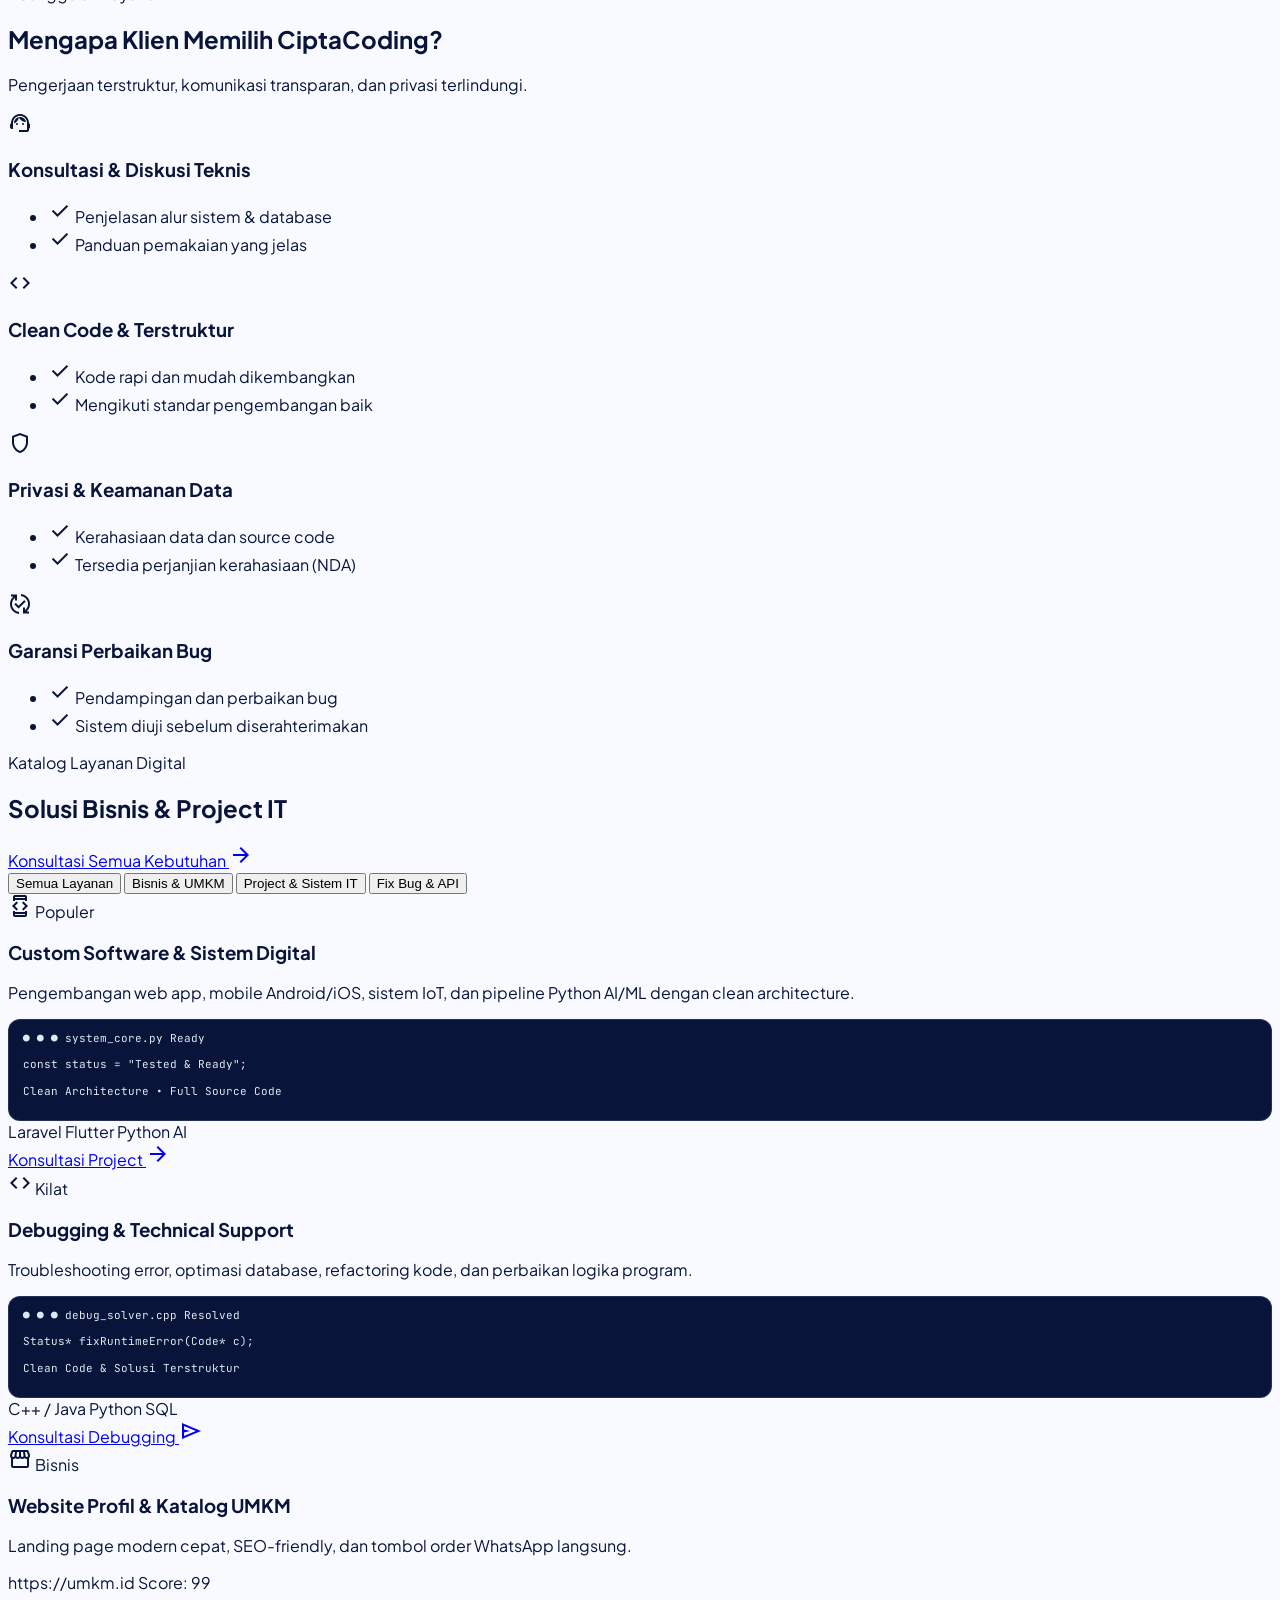
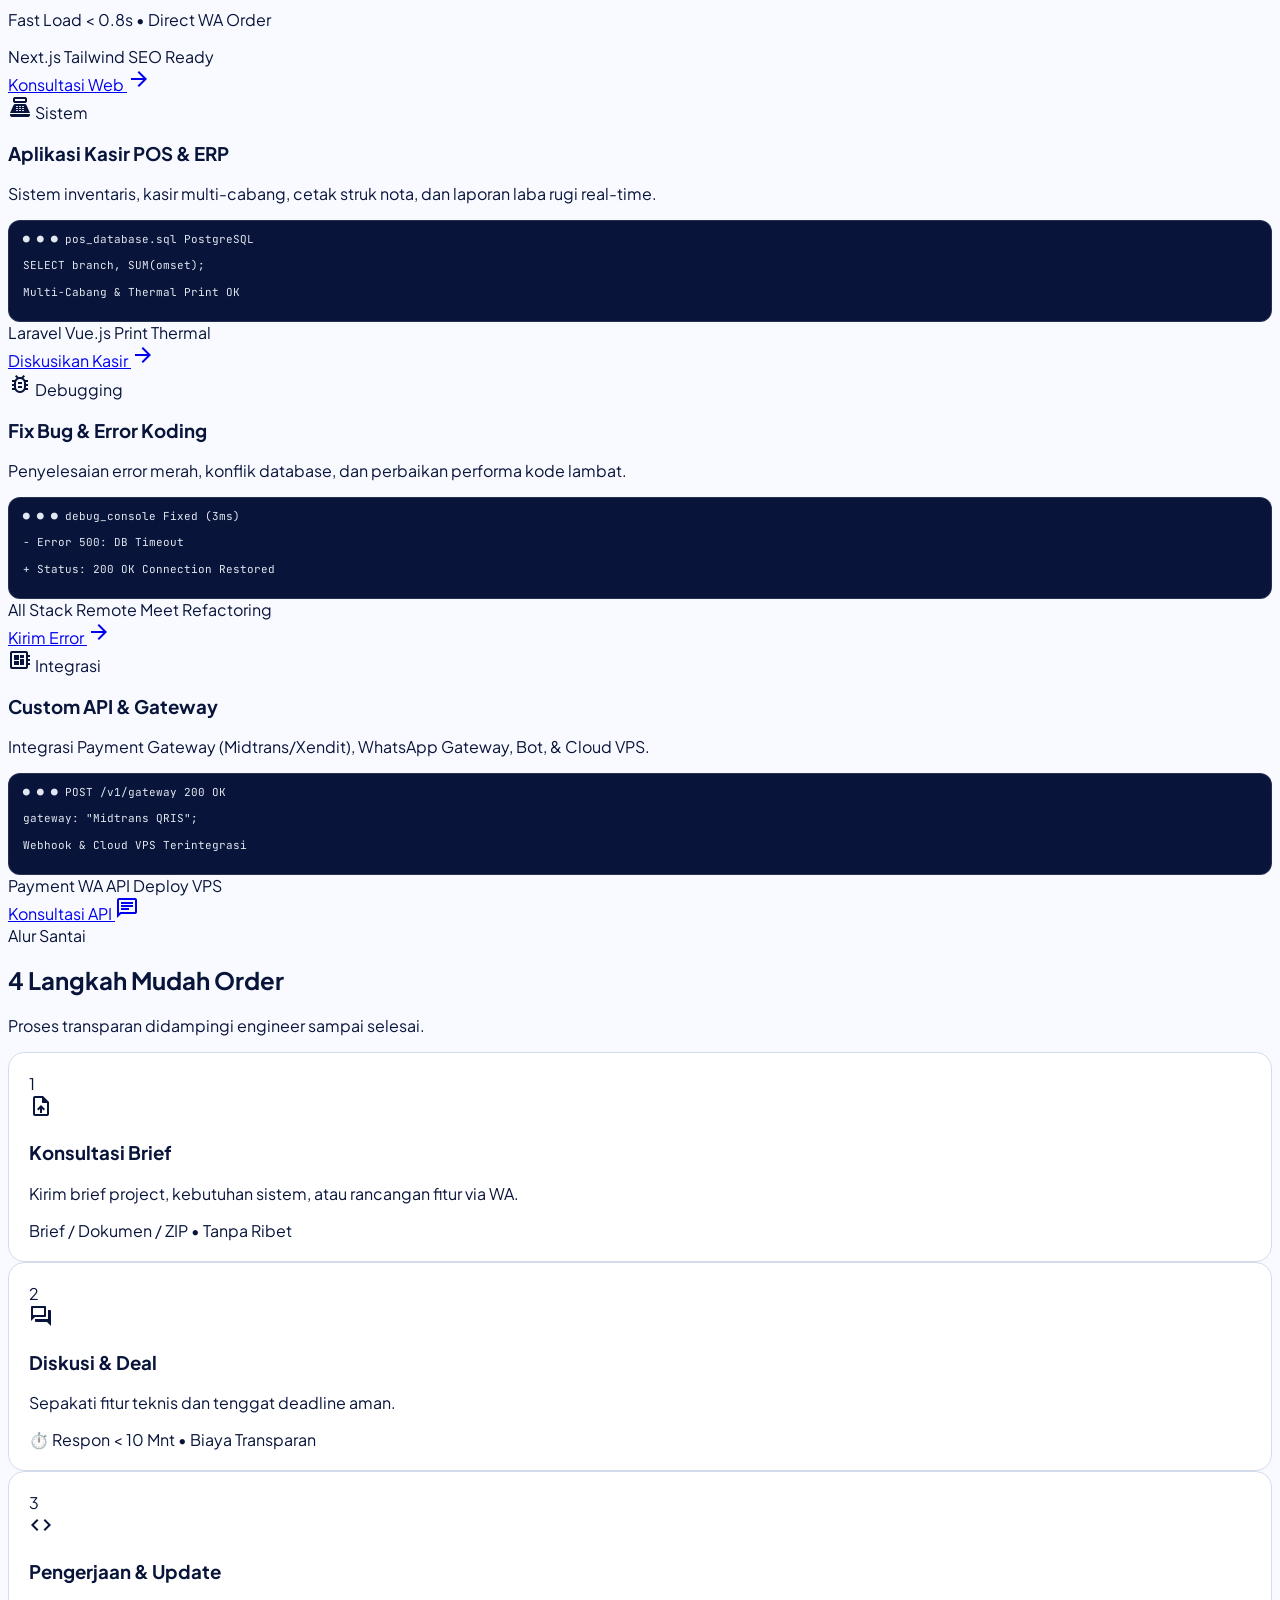
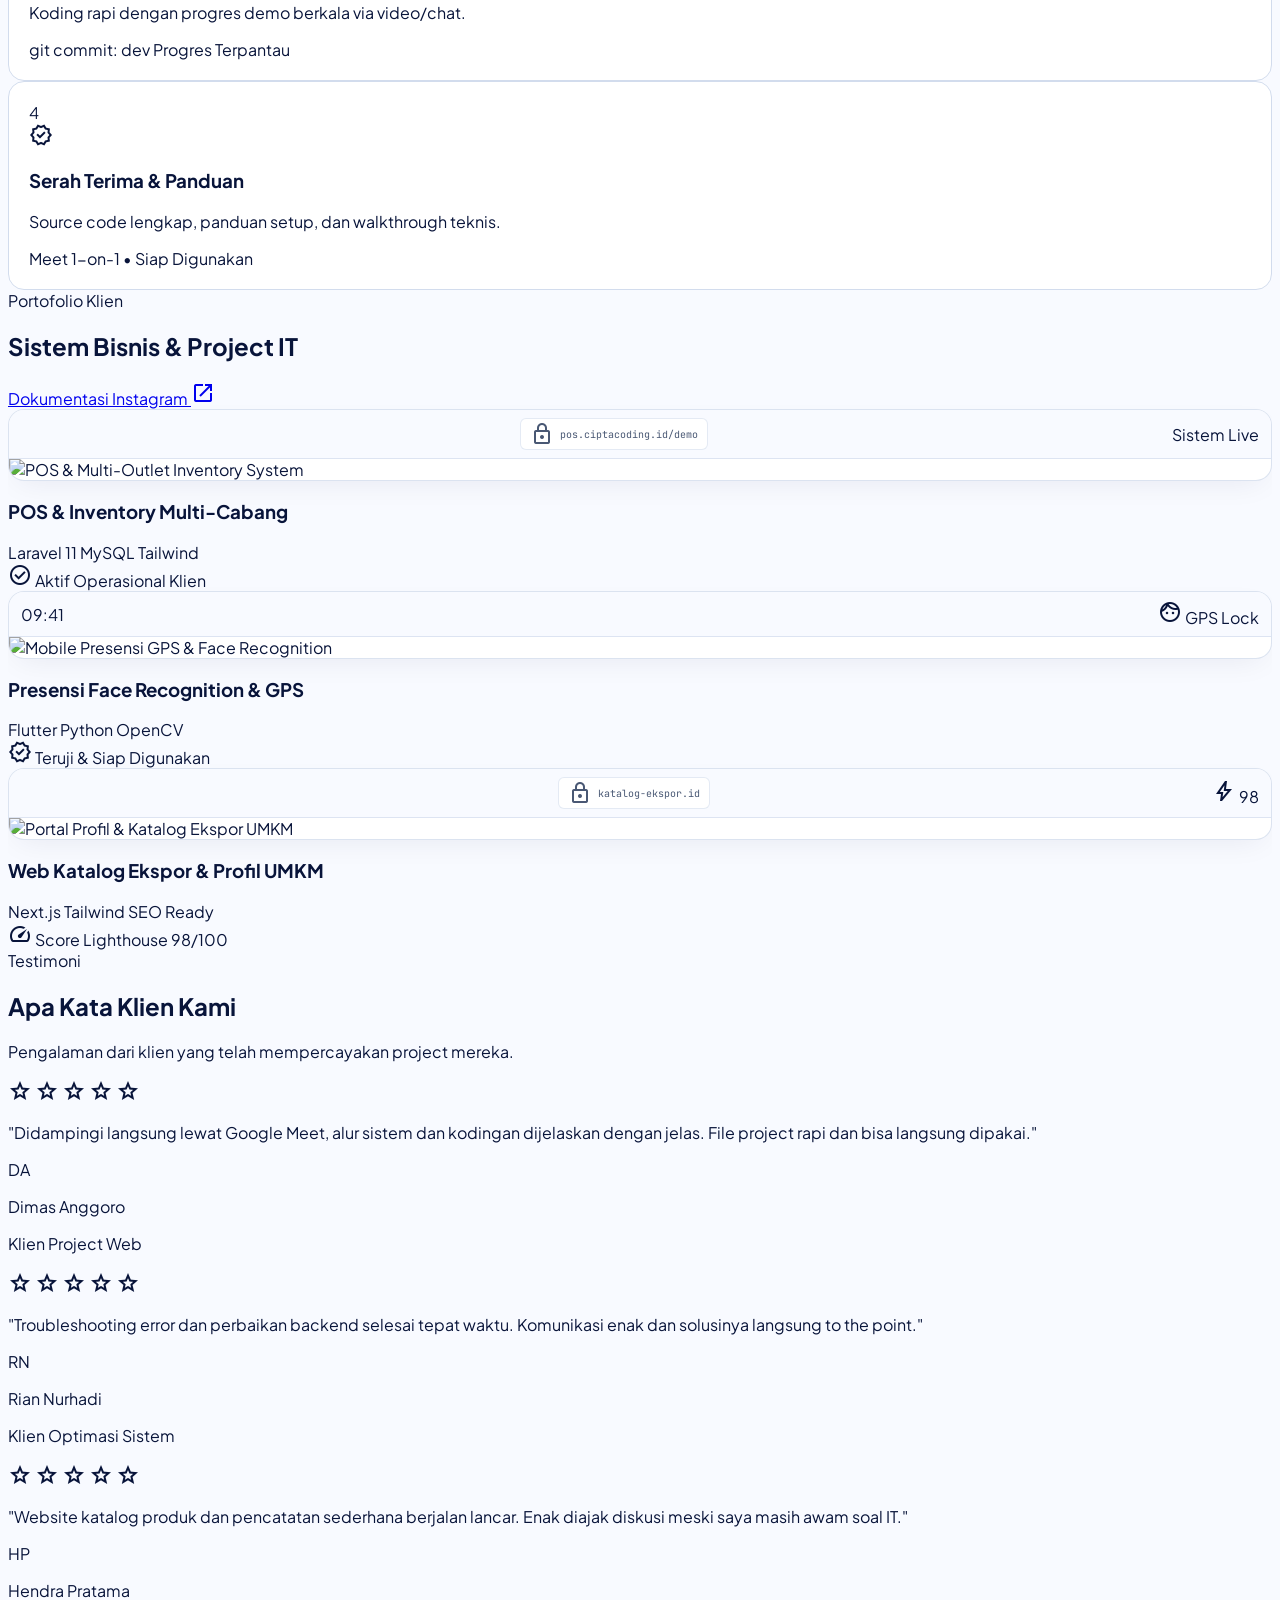
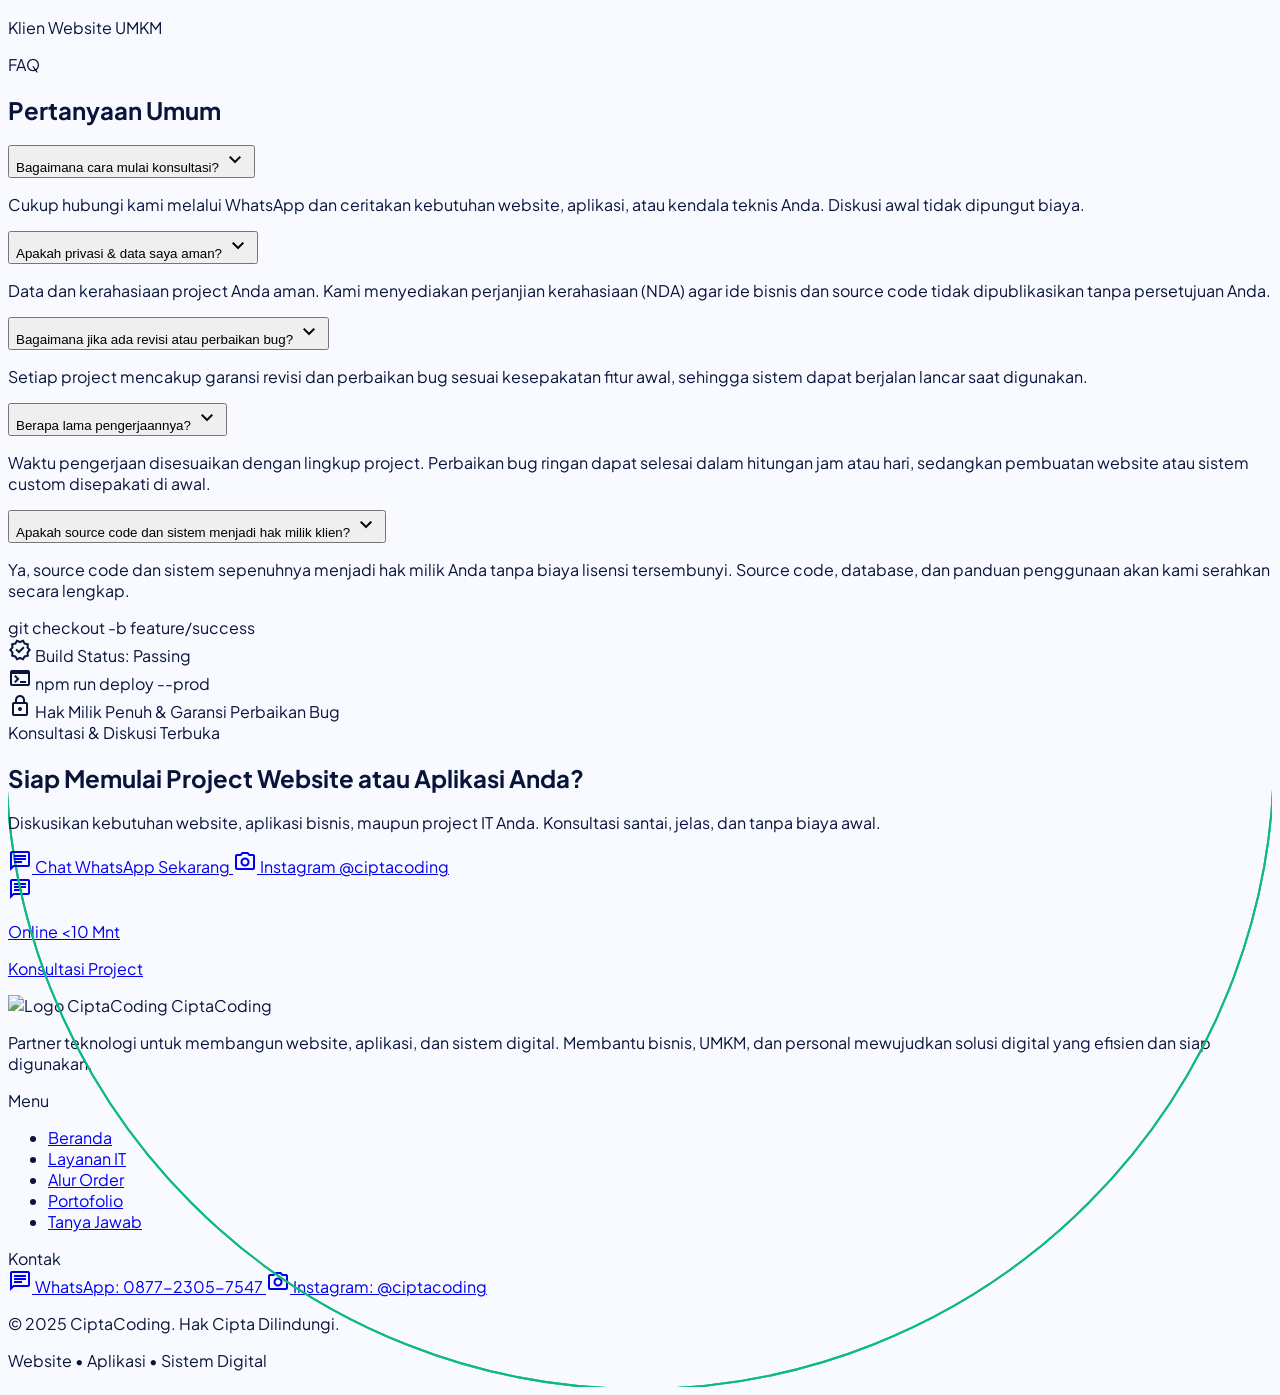
==== commit 6f25f7e0: "chore: final content audit and wording refinements across all 5 pages" ====
--- a/index.html
+++ b/index.html
@@ -1,6 +1,6 @@
 <!DOCTYPE html>
 
-<html class="scroll-smooth" lang="id"><head><meta charset="utf-8"/><meta content="width=device-width, initial-scale=1.0" name="viewport"/><title>CiptaCoding - Digital Studio, Software House &amp; Konsultasi IT</title><link href="https://fonts.googleapis.com" rel="preconnect"/><link crossorigin="" href="https://fonts.gstatic.com" rel="preconnect"/><link href="https://fonts.googleapis.com/css2?family=JetBrains+Mono:wght@400;500;600;700&amp;family=Plus+Jakarta+Sans:wght@400;500;600;700;800&amp;display=swap" rel="stylesheet"/><link href="https://fonts.googleapis.com/css2?family=Material+Symbols+Outlined:opsz,wght,FILL,GRAD@20..48,100..700,0..1,-50..200" rel="stylesheet"/><script src="https://cdn.tailwindcss.com?plugins=forms,container-queries"></script><script id="tailwind-config">
+<html class="scroll-smooth" lang="id"><head><meta charset="utf-8"/><meta content="width=device-width, initial-scale=1.0" name="viewport"/><meta name="description" content="Partner teknologi untuk membangun website, aplikasi, sistem digital bisnis/UMKM, dan solusi project IT dengan kode rapi, terstruktur, dan siap digunakan."/><title>CiptaCoding - Digital Studio, Software House &amp; Konsultasi IT</title><link href="https://fonts.googleapis.com" rel="preconnect"/><link crossorigin="" href="https://fonts.gstatic.com" rel="preconnect"/><link href="https://fonts.googleapis.com/css2?family=JetBrains+Mono:wght@400;500;600;700&amp;family=Plus+Jakarta+Sans:wght@400;500;600;700;800&amp;display=swap" rel="stylesheet"/><link href="https://fonts.googleapis.com/css2?family=Material+Symbols+Outlined:opsz,wght,FILL,GRAD@20..48,100..700,0..1,-50..200" rel="stylesheet"/><script src="https://cdn.tailwindcss.com?plugins=forms,container-queries"></script><script id="tailwind-config">
 tailwind.config = {
   darkMode: "class",
   theme: {
@@ -610,12 +610,12 @@
 <div class="flex flex-wrap items-center gap-2 pt-1 pb-2" id="service-filter-tabs">
 <button class="filter-tab-btn active px-3.5 py-1.5 rounded-full text-xs font-bold bg-[#0062ff] text-white shadow-xs transition-all cursor-pointer" data-category="all">Semua Layanan</button>
 <button class="filter-tab-btn px-3.5 py-1.5 rounded-full text-xs font-semibold bg-white text-[#495874] border border-[#d2dced] hover:border-[#0062ff] hover:text-[#0062ff] transition-all cursor-pointer" data-category="bisnis">Bisnis &amp; UMKM</button>
-<button class="filter-tab-btn px-3.5 py-1.5 rounded-full text-xs font-semibold bg-white text-[#495874] border border-[#d2dced] hover:border-[#0062ff] hover:text-[#0062ff] transition-all cursor-pointer" data-category="akademik">Project &amp; Sistem IT</button>
+<button class="filter-tab-btn px-3.5 py-1.5 rounded-full text-xs font-semibold bg-white text-[#495874] border border-[#d2dced] hover:border-[#0062ff] hover:text-[#0062ff] transition-all cursor-pointer" data-category="it">Project &amp; Sistem IT</button>
 <button class="filter-tab-btn px-3.5 py-1.5 rounded-full text-xs font-semibold bg-white text-[#495874] border border-[#d2dced] hover:border-[#0062ff] hover:text-[#0062ff] transition-all cursor-pointer" data-category="teknis">Fix Bug &amp; API</button>
 </div>
 <div class="grid grid-cols-1 md:grid-cols-2 lg:grid-cols-3 gap-5" id="services-grid">
 <!-- Layanan 1: Custom System & Project IT -->
-<div class="service-card tilt-card bg-white rounded-2xl p-5 border border-[#d2dced] shadow-xs hover:-translate-y-1 hover:shadow-lg hover:border-[#0062ff] transition-all flex flex-col justify-between relative group" data-category="akademik">
+<div class="service-card tilt-card bg-white rounded-2xl p-5 border border-[#d2dced] shadow-xs hover:-translate-y-1 hover:shadow-lg hover:border-[#0062ff] transition-all flex flex-col justify-between relative group" data-category="it">
 <div class="space-y-3">
 <div class="flex items-center justify-between">
 <span class="w-10 h-10 rounded-xl bg-[#edf4ff] text-[#0062ff] flex items-center justify-center group-hover:bg-[#0062ff] group-hover:text-white transition-colors">
@@ -648,7 +648,7 @@
 </a>
 </div>
 <!-- Layanan 2: Debugging & Technical Support -->
-<div class="service-card tilt-card bg-white rounded-2xl p-5 border border-[#d2dced] shadow-xs hover:-translate-y-1 hover:shadow-lg hover:border-[#0062ff] transition-all flex flex-col justify-between group" data-category="akademik">
+<div class="service-card tilt-card bg-white rounded-2xl p-5 border border-[#d2dced] shadow-xs hover:-translate-y-1 hover:shadow-lg hover:border-[#0062ff] transition-all flex flex-col justify-between group" data-category="it">
 <div class="space-y-3">
 <div class="flex items-center justify-between">
 <span class="w-10 h-10 rounded-xl bg-[#edf4ff] text-[#0062ff] flex items-center justify-center group-hover:bg-[#0062ff] group-hover:text-white transition-colors">
@@ -849,7 +849,7 @@
 <h3 class="font-display text-sm font-bold text-[#08143a]">Diskusi &amp; Deal</h3>
 <p class="text-xs text-[#495874] mt-1">Sepakati fitur teknis dan tenggat deadline aman.</p>
 <div class="flex items-center gap-1.5 mt-3 pt-2.5 border-t border-slate-100 text-[10px] font-code text-slate-500">
-  <span class="px-1.5 py-0.5 rounded bg-blue-50 text-[#0062ff] font-bold">⏱️ Respon &lt; 15 Mnt</span>
+  <span class="px-1.5 py-0.5 rounded bg-blue-50 text-[#0062ff] font-bold">⏱️ Respon &lt; 10 Mnt</span>
   <span>• Biaya Transparan</span>
 </div>
 </div>
@@ -995,7 +995,7 @@
 <div class="flex flex-wrap gap-1 text-[10px] font-code text-[#495874]">
 <span class="px-2 py-0.5 rounded bg-white border border-[#d2dced]">Next.js</span>
 <span class="px-2 py-0.5 rounded bg-white border border-[#d2dced]">Tailwind</span>
-<span class="px-2 py-0.5 rounded bg-white border border-[#d2dced]">SEO 98%</span>
+<span class="px-2 py-0.5 rounded bg-white border border-[#d2dced]">SEO Ready</span>
 </div>
 </div>
 <div class="px-4 pb-4">
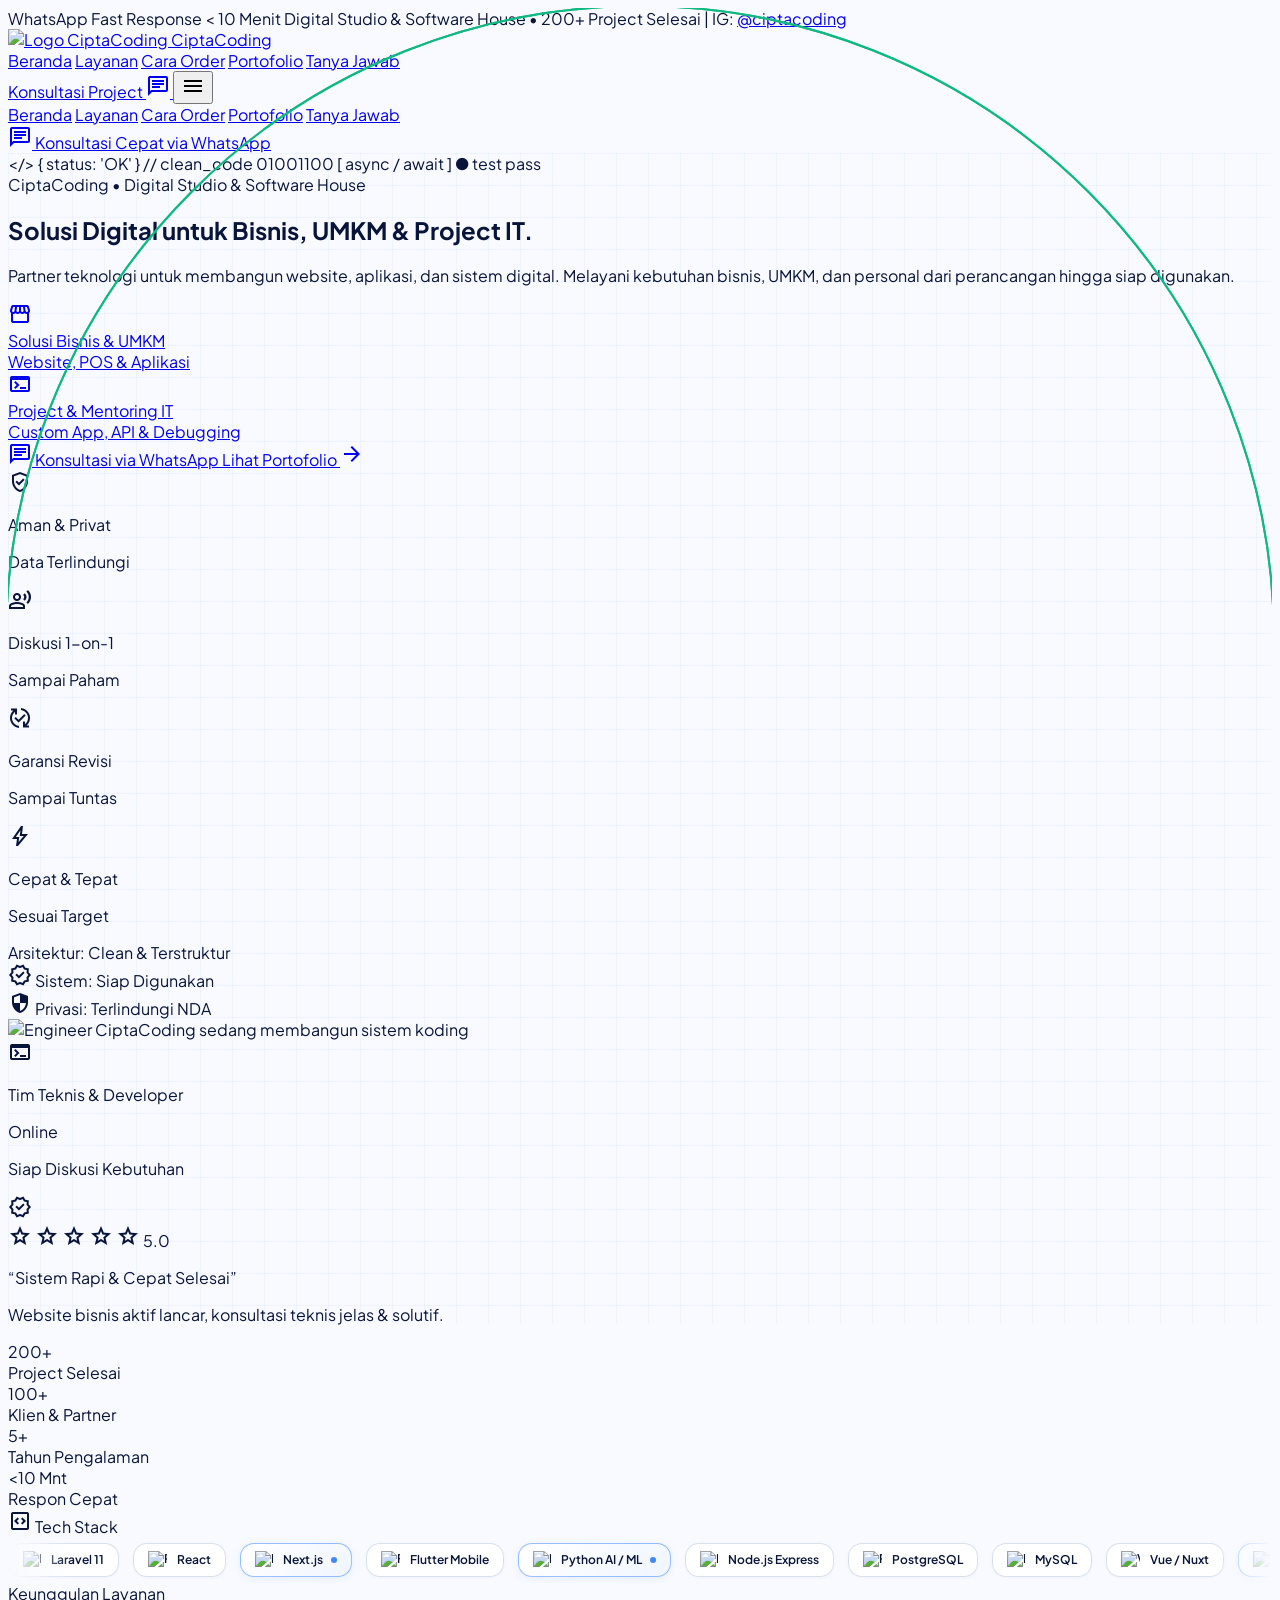
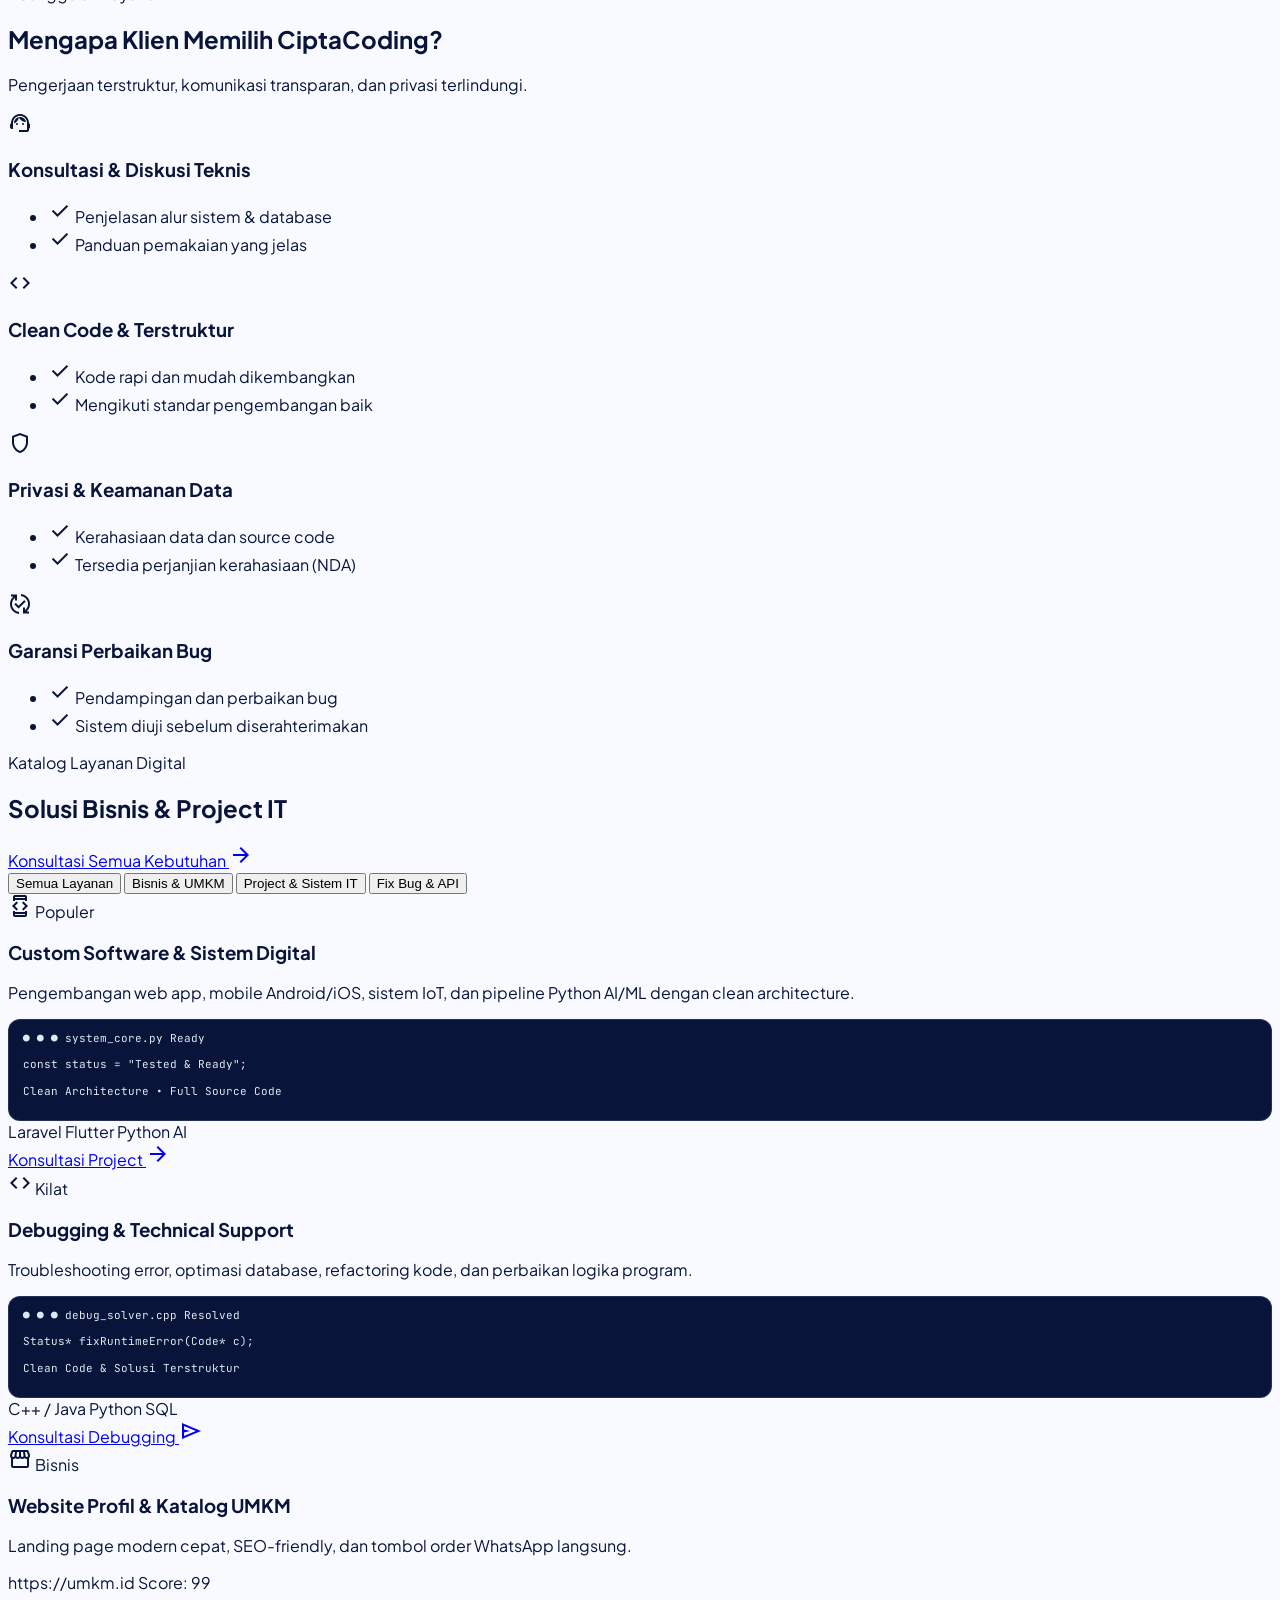
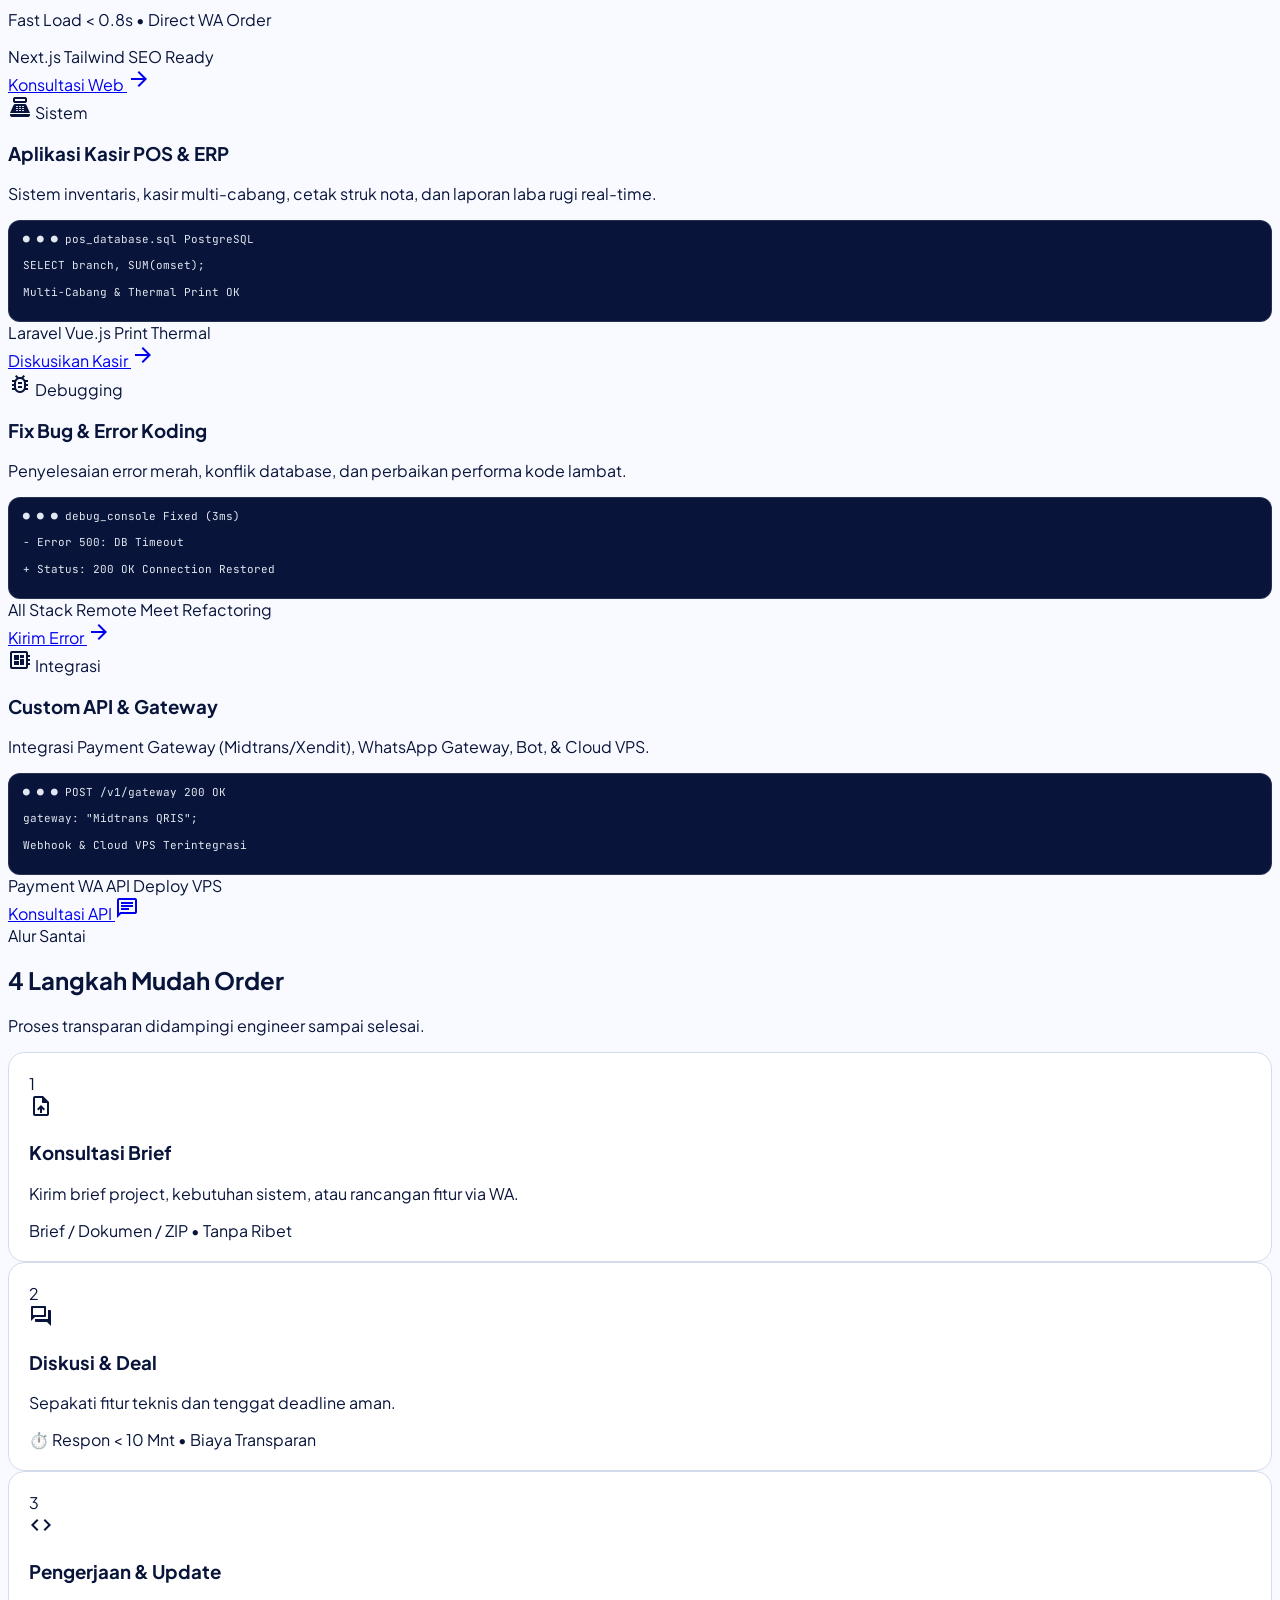
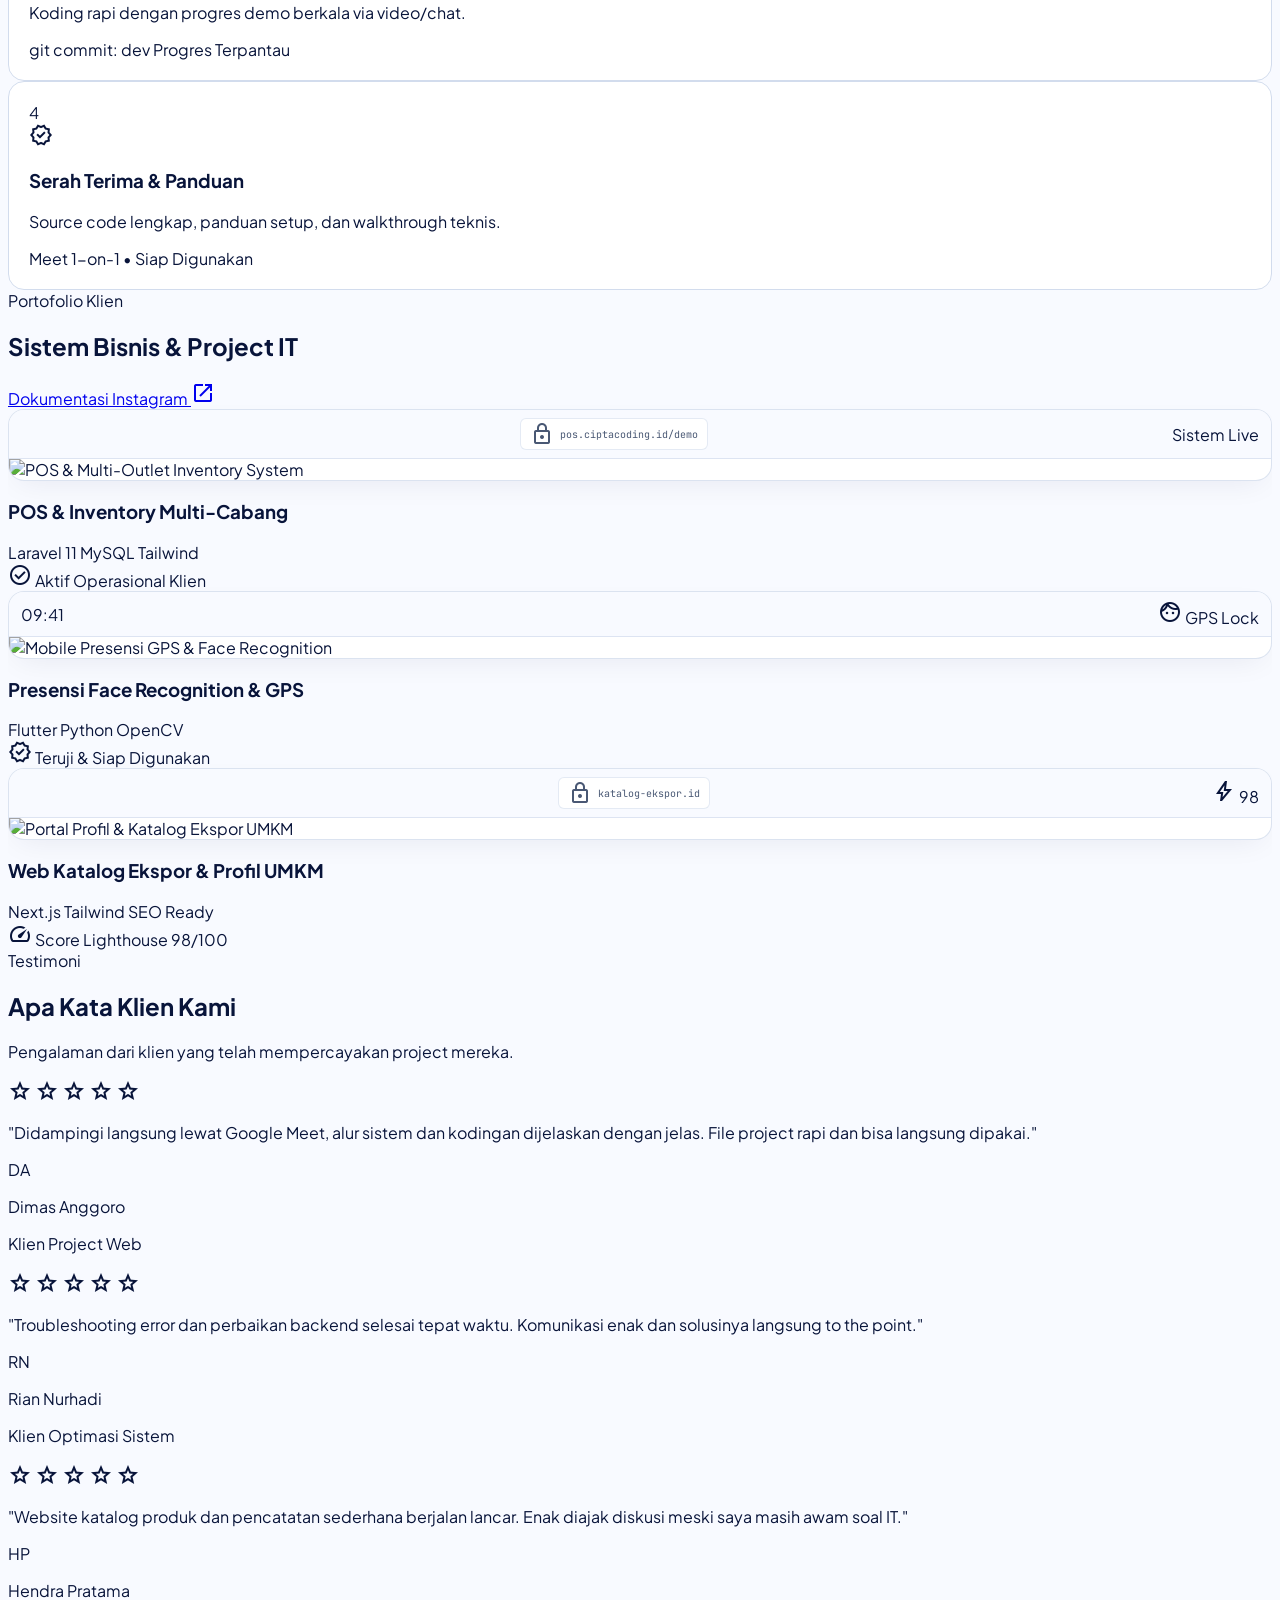
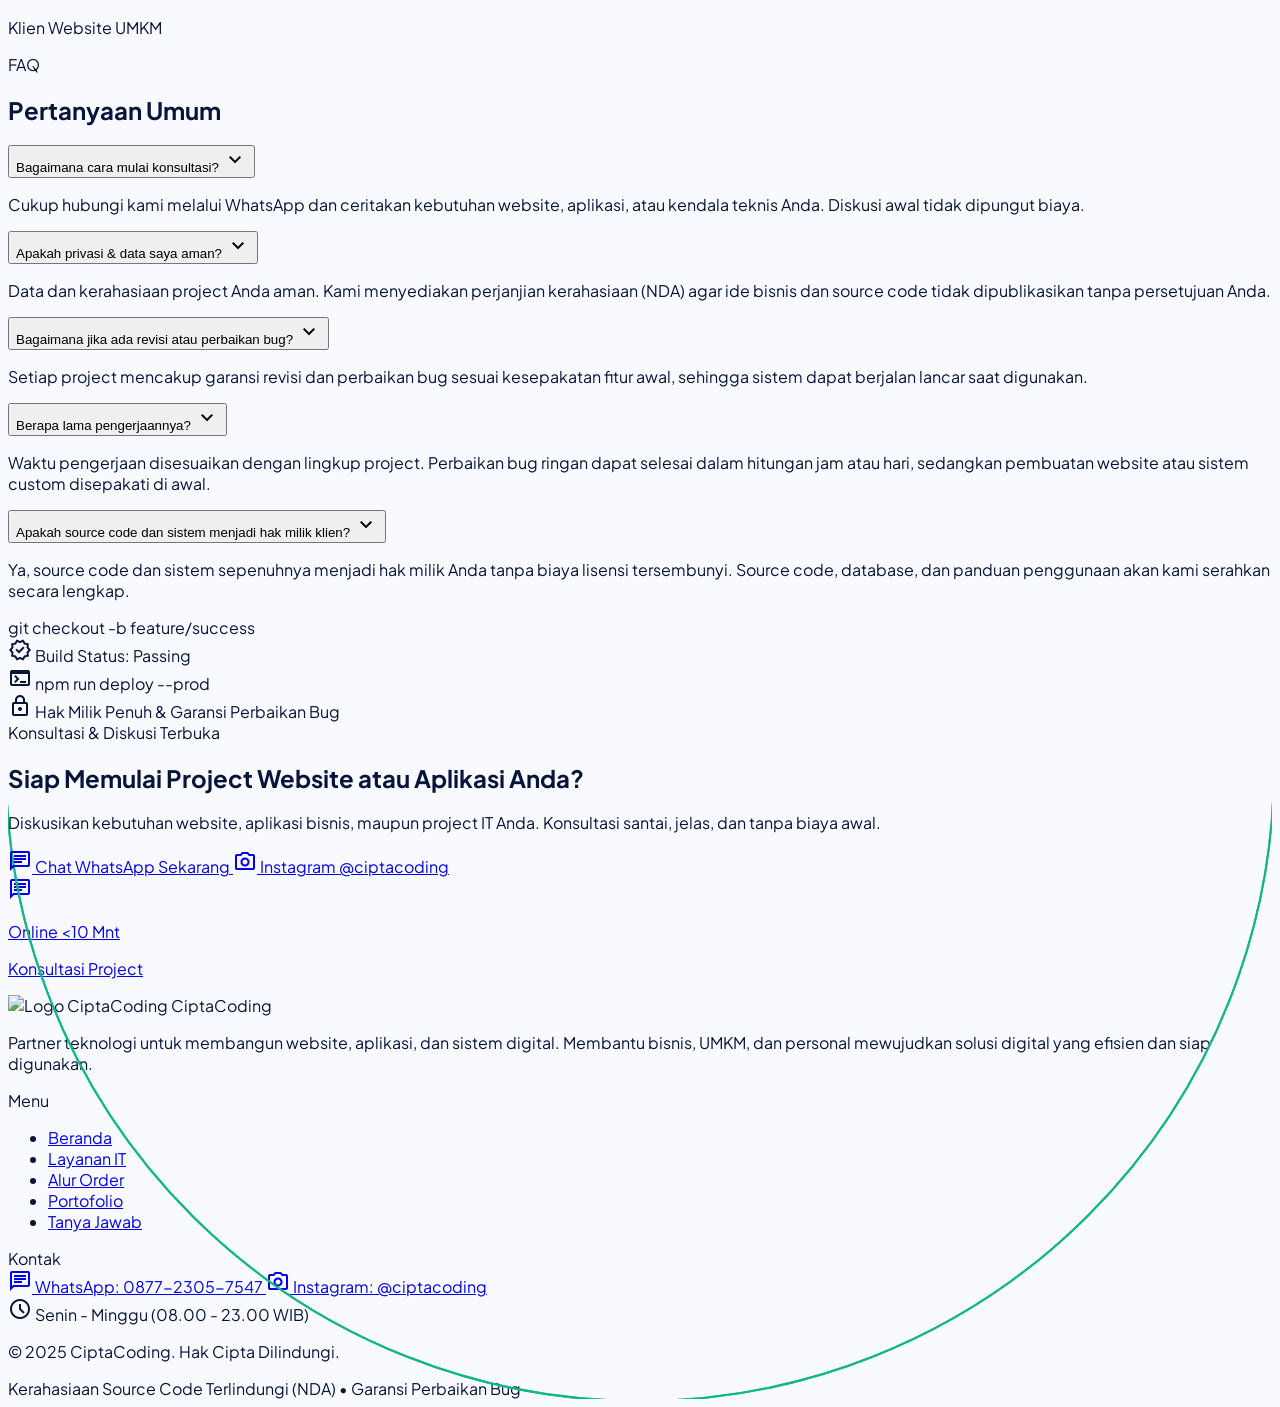
==== commit ed0efc78: "feat: responsive layout audit, fluid scaling system and global UI consistency" ====
--- a/index.html
+++ b/index.html
@@ -186,40 +186,40 @@
 <img alt="Logo CiptaCoding" class="h-10 w-auto object-contain transition-transform group-hover:scale-105" src="https://lh3.googleusercontent.com/aida-public/[base64]"/>
 <span class="font-display text-xl sm:text-2xl text-[#08143a] font-extrabold tracking-tight">Cipta<span class="text-[#0062ff]">Coding</span></span>
 </a>
-<!-- Nav Links Desktop -->
-<nav class="hidden lg:flex items-center gap-6">
-<a class="text-sm font-bold text-[#0062ff] bg-[#edf4ff] px-3 py-1.5 rounded-lg" href="index.html">Beranda</a>
-<a class="text-sm font-semibold text-[#495874] hover:text-[#0062ff] hover:bg-[#edf4ff] px-3 py-1.5 rounded-lg transition-colors" href="layanan.html">Layanan</a>
-<a class="text-sm font-semibold text-[#495874] hover:text-[#0062ff] hover:bg-[#edf4ff] px-3 py-1.5 rounded-lg transition-colors" href="cara-order.html">Cara Order</a>
-<a class="text-sm font-semibold text-[#495874] hover:text-[#0062ff] hover:bg-[#edf4ff] px-3 py-1.5 rounded-lg transition-colors" href="portofolio.html">Portofolio</a>
-<a class="text-sm font-semibold text-[#495874] hover:text-[#0062ff] hover:bg-[#edf4ff] px-3 py-1.5 rounded-lg transition-colors" href="tanya-jawab.html">Tanya Jawab</a>
-</nav>
-<!-- Nav Action CTA -->
-<div class="flex items-center gap-2 sm:gap-3">
-<a class="btn-shimmer btn-hover-lift inline-flex items-center gap-2 bg-[#0062ff] text-white hover:bg-[#0051d4] font-semibold text-xs sm:text-sm px-3.5 sm:px-5 py-2 sm:py-2.5 rounded-xl shadow-md hover:shadow-lg transition-all active:scale-[0.98] animate-pulse-glow" href="https://wa.me/6287723057547?text=Halo%20kak%2C%20saya%20mau%20konsultasi%20kebutuhan%20coding%20di%20CiptaCoding" rel="noopener noreferrer" target="_blank">
-<span>Konsultasi Gratis</span>
-<span class="material-symbols-outlined text-[18px]">chat</span>
-</a>
-<!-- Hamburger button -->
-<button id="mobile-menu-btn" class="lg:hidden p-2 text-[#495874] hover:text-[#0062ff] hover:bg-[#edf4ff] rounded-lg transition-colors focus:outline-none" aria-label="Buka Menu Navigasi">
-<span class="material-symbols-outlined text-[26px]">menu</span>
-</button>
-</div>
-</div>
-<!-- Mobile Menu Drawer -->
-<div id="mobile-menu" class="hidden lg:hidden bg-white border-b border-[#d2dced] px-4 pt-3 pb-6 space-y-2 shadow-xl">
-  <a class="block py-2.5 px-3 rounded-lg text-sm font-bold bg-[#edf4ff] text-[#0062ff]" href="index.html">Beranda</a>
-  <a class="block py-2.5 px-3 rounded-lg text-sm font-semibold text-[#495874] hover:bg-slate-50 hover:text-[#0062ff]" href="layanan.html">Layanan</a>
-  <a class="block py-2.5 px-3 rounded-lg text-sm font-semibold text-[#495874] hover:bg-slate-50 hover:text-[#0062ff]" href="cara-order.html">Cara Order</a>
-  <a class="block py-2.5 px-3 rounded-lg text-sm font-semibold text-[#495874] hover:bg-slate-50 hover:text-[#0062ff]" href="portofolio.html">Portofolio</a>
-  <a class="block py-2.5 px-3 rounded-lg text-sm font-semibold text-[#495874] hover:bg-slate-50 hover:text-[#0062ff]" href="tanya-jawab.html">Tanya Jawab</a>
-  <div class="pt-3 border-t border-slate-100 flex flex-col gap-2">
-    <a class="w-full flex items-center justify-center gap-2 bg-[#0062ff] text-white py-3 rounded-xl font-bold text-sm shadow-md" href="https://wa.me/6287723057547?text=Halo%20kak%2C%20saya%20mau%20konsultasi%20kebutuhan%20coding%20di%20CiptaCoding" target="_blank">
-      <span class="material-symbols-outlined text-[18px]">chat</span>
-      <span>Konsultasi Cepat via WhatsApp</span>
-    </a>
-  </div>
-</div>
+    <!-- Nav Links Desktop (5 Menu) -->
+    <nav class="hidden lg:flex items-center gap-5">
+      <a class="relative text-sm font-bold text-[#0062ff] bg-[#edf4ff] px-3.5 py-1.5 rounded-xl transition-all shadow-2xs" href="index.html">Beranda</a>
+      <a class="relative text-sm font-semibold text-[#495874] hover:text-[#0062ff] hover:bg-[#edf4ff]/60 px-3.5 py-1.5 rounded-xl transition-all" href="layanan.html">Layanan</a>
+      <a class="relative text-sm font-semibold text-[#495874] hover:text-[#0062ff] hover:bg-[#edf4ff]/60 px-3.5 py-1.5 rounded-xl transition-all" href="cara-order.html">Cara Order</a>
+      <a class="relative text-sm font-semibold text-[#495874] hover:text-[#0062ff] hover:bg-[#edf4ff]/60 px-3.5 py-1.5 rounded-xl transition-all" href="portofolio.html">Portofolio</a>
+      <a class="relative text-sm font-semibold text-[#495874] hover:text-[#0062ff] hover:bg-[#edf4ff]/60 px-3.5 py-1.5 rounded-xl transition-all" href="tanya-jawab.html">Tanya Jawab</a>
+    </nav>
+    <!-- Nav Action CTA (Tanpa Icon Instagram) -->
+    <div class="flex items-center gap-2 sm:gap-3">
+      <a class="btn-shimmer btn-hover-lift inline-flex items-center gap-2 bg-[#0062ff] text-white hover:bg-[#0051d4] font-semibold text-xs sm:text-sm px-4 sm:px-5 py-2 sm:py-2.5 rounded-xl shadow-md hover:shadow-lg transition-all active:scale-[0.98] animate-pulse-glow group" href="https://wa.me/6287723057547?text=Halo%20kak%2C%20saya%20mau%20konsultasi%20kebutuhan%20coding%20di%20CiptaCoding" rel="noopener noreferrer" target="_blank">
+        <span>Konsultasi Project</span>
+        <span class="material-symbols-outlined text-[18px] group-hover:translate-x-0.5 transition-transform">chat</span>
+      </a>
+      <!-- Hamburger button -->
+      <button id="mobile-menu-btn" class="lg:hidden p-2 text-[#495874] hover:text-[#0062ff] hover:bg-[#edf4ff] rounded-xl transition-colors focus:outline-none" aria-label="Buka Menu Navigasi">
+        <span class="material-symbols-outlined text-[26px]">menu</span>
+      </button>
+    </div>
+  </div>
+  <!-- Mobile Menu Drawer -->
+  <div id="mobile-menu" class="hidden lg:hidden bg-white border-b border-[#d2dced] px-4 pt-3 pb-6 space-y-2 shadow-xl">
+    <a class="block py-2.5 px-3.5 rounded-xl text-sm font-bold bg-[#edf4ff] text-[#0062ff]" href="index.html">Beranda</a>
+    <a class="block py-2.5 px-3.5 rounded-xl text-sm font-semibold text-[#495874] hover:bg-slate-50 hover:text-[#0062ff] transition-colors" href="layanan.html">Layanan</a>
+    <a class="block py-2.5 px-3.5 rounded-xl text-sm font-semibold text-[#495874] hover:bg-slate-50 hover:text-[#0062ff] transition-colors" href="cara-order.html">Cara Order</a>
+    <a class="block py-2.5 px-3.5 rounded-xl text-sm font-semibold text-[#495874] hover:bg-slate-50 hover:text-[#0062ff] transition-colors" href="portofolio.html">Portofolio</a>
+    <a class="block py-2.5 px-3.5 rounded-xl text-sm font-semibold text-[#495874] hover:bg-slate-50 hover:text-[#0062ff] transition-colors" href="tanya-jawab.html">Tanya Jawab</a>
+    <div class="pt-3 border-t border-slate-100 flex flex-col gap-2">
+      <a class="btn-shimmer w-full flex items-center justify-center gap-2 bg-[#0062ff] text-white py-3 rounded-xl font-bold text-sm shadow-md" href="https://wa.me/6287723057547?text=Halo%20kak%2C%20saya%20mau%20konsultasi%20kebutuhan%20coding%20di%20CiptaCoding" target="_blank">
+        <span class="material-symbols-outlined text-[18px]">chat</span>
+        <span>Konsultasi Cepat via WhatsApp</span>
+      </a>
+    </div>
+  </div>
 </header>
 <main class="w-full flex-grow relative overflow-hidden">
 <!-- HERO SECTION DENGAN AMBIENT PARTICLES, LIVE TERMINAL, & INTERACTIVE MENTOR BADGE -->
@@ -1222,52 +1222,60 @@
 </div>
 </a>
 </div>
-<!-- FOOTER (RINGKAS, MINIMALIS, RAPI) -->
-<footer class="w-full bg-[#08143a] text-white pt-10 pb-6 border-t border-[#0a1744]">
-<div class="max-w-7xl mx-auto px-4 sm:px-6 lg:px-8 space-y-8">
-<div class="grid grid-cols-1 md:grid-cols-2 lg:grid-cols-12 gap-6">
-<!-- Brand Profile -->
-<div class="lg:col-span-5 space-y-3">
-<div class="flex items-center gap-3">
-<img alt="Logo CiptaCoding" class="h-8 w-auto object-contain bg-white p-1 rounded-lg" src="https://lh3.googleusercontent.com/aida-public/[base64]"/>
-<span class="font-display text-lg text-white font-extrabold">Cipta<span class="text-[#0062ff]">Coding</span></span>
-</div>
-<p class="text-xs text-slate-300 max-w-sm leading-relaxed">
+<!-- FOOTER (MASTER DARI BERANDA) -->
+<footer class="w-full bg-[#08143a] text-white pt-12 pb-8 border-t border-[#0a1744] mt-auto relative overflow-hidden">
+  <div class="max-w-7xl mx-auto px-4 sm:px-6 lg:px-8 space-y-8 relative z-10">
+    <div class="grid grid-cols-1 md:grid-cols-2 lg:grid-cols-12 gap-8">
+      <!-- Brand Profile -->
+      <div class="lg:col-span-5 space-y-3">
+        <div class="flex items-center gap-3">
+          <img alt="Logo CiptaCoding" class="h-8 w-auto object-contain bg-white p-1 rounded-lg" src="https://lh3.googleusercontent.com/aida-public/[base64]"/>
+          <span class="font-display text-xl text-white font-extrabold">Cipta<span class="text-[#0062ff]">Coding</span></span>
+        </div>
+        <p class="text-xs text-slate-300 max-w-sm leading-relaxed">
           Partner teknologi untuk membangun website, aplikasi, dan sistem digital. Membantu bisnis, UMKM, dan personal mewujudkan solusi digital yang efisien dan siap digunakan.
         </p>
-</div>
-<!-- Navigasi Cepat -->
-<div class="lg:col-span-3 space-y-2">
-<div class="text-xs uppercase font-extrabold tracking-wider text-slate-200">Menu</div>
-<ul class="space-y-1.5 text-xs text-slate-300">
-<li><a class="hover:text-[#60a5fa] transition-colors" href="index.html">Beranda</a></li>
-<li><a class="hover:text-[#60a5fa] transition-colors" href="layanan.html">Layanan IT</a></li>
-<li><a class="hover:text-[#60a5fa] transition-colors" href="cara-order.html">Alur Order</a></li>
-<li><a class="hover:text-[#60a5fa] transition-colors" href="portofolio.html">Portofolio</a></li>
-<li><a class="hover:text-[#60a5fa] transition-colors" href="tanya-jawab.html">Tanya Jawab</a></li>
-</ul>
-</div>
-<!-- Kontak Resmi -->
-<div class="lg:col-span-4 space-y-2">
-<div class="text-xs uppercase font-extrabold tracking-wider text-slate-200">Kontak</div>
-<div class="space-y-2 text-xs text-slate-300">
-<a class="flex items-center gap-2 hover:text-[#60a5fa] transition-colors" href="https://wa.me/6287723057547?text=Halo%20kak%2C%20saya%20mau%20konsultasi%20di%20CiptaCoding" rel="noopener noreferrer" target="_blank">
-<span class="material-symbols-outlined text-[16px] text-[#0062ff]">chat</span>
-<span>WhatsApp: 0877-2305-7547</span>
-</a>
-<a class="flex items-center gap-2 hover:text-[#60a5fa] transition-colors" href="https://instagram.com/ciptacoding" rel="noopener noreferrer" target="_blank">
-<span class="material-symbols-outlined text-[16px] text-[#0062ff]">photo_camera</span>
-<span>Instagram: @ciptacoding</span>
-</a>
-</div>
-</div>
-</div>
-<!-- Bottom Copyright -->
-<div class="pt-5 flex flex-col sm:flex-row items-center justify-between gap-2 text-[11px] text-slate-400 border-t border-white/10">
-<p>© 2025 CiptaCoding. Hak Cipta Dilindungi.</p>
-<p class="font-code text-slate-400">Website • Aplikasi • Sistem Digital</p>
-</div>
-</div>
+      </div>
+      <!-- Navigasi Cepat -->
+      <div class="lg:col-span-3 space-y-2">
+        <div class="text-xs uppercase font-extrabold tracking-wider text-slate-200">Menu</div>
+        <ul class="space-y-1.5 text-xs text-slate-300">
+          <li><a class="hover:text-[#60a5fa] transition-colors" href="index.html">Beranda</a></li>
+          <li><a class="hover:text-[#60a5fa] transition-colors" href="layanan.html">Layanan IT</a></li>
+          <li><a class="hover:text-[#60a5fa] transition-colors" href="cara-order.html">Alur Order</a></li>
+          <li><a class="hover:text-[#60a5fa] transition-colors" href="portofolio.html">Portofolio</a></li>
+          <li><a class="hover:text-[#60a5fa] transition-colors" href="tanya-jawab.html">Tanya Jawab</a></li>
+        </ul>
+      </div>
+      <!-- Kontak Resmi -->
+      <div class="lg:col-span-4 space-y-2">
+        <div class="text-xs uppercase font-extrabold tracking-wider text-slate-200">Kontak</div>
+        <div class="space-y-2 text-xs text-slate-300">
+          <a class="flex items-center gap-2 hover:text-[#60a5fa] transition-colors group" href="https://wa.me/6287723057547?text=Halo%20kak%2C%20saya%20mau%20konsultasi%20di%20CiptaCoding" rel="noopener noreferrer" target="_blank">
+            <span class="material-symbols-outlined text-[18px] text-[#0062ff] group-hover:scale-110 transition-transform">chat</span>
+            <span>WhatsApp: 0877-2305-7547</span>
+          </a>
+          <a class="flex items-center gap-2 hover:text-[#60a5fa] transition-colors group" href="https://instagram.com/ciptacoding" rel="noopener noreferrer" target="_blank">
+            <span class="material-symbols-outlined text-[18px] text-[#0062ff] group-hover:scale-110 transition-transform">photo_camera</span>
+            <span>Instagram: @ciptacoding</span>
+          </a>
+          <div class="flex items-center gap-2 text-slate-400">
+            <span class="material-symbols-outlined text-[18px] text-slate-400">schedule</span>
+            <span>Senin - Minggu (08.00 - 23.00 WIB)</span>
+          </div>
+        </div>
+      </div>
+    </div>
+    <!-- Bottom Copyright -->
+    <div class="pt-6 flex flex-col sm:flex-row items-center justify-between gap-3 text-[11px] text-slate-400 border-t border-white/10">
+      <p>© 2025 CiptaCoding. Hak Cipta Dilindungi.</p>
+      <div class="flex items-center gap-3">
+        <span>Kerahasiaan Source Code Terlindungi (NDA)</span>
+        <span>•</span>
+        <span>Garansi Perbaikan Bug</span>
+      </div>
+    </div>
+  </div>
 </footer>
 <!-- Interactive Scripts: Typing, Filters, Counters, FAQ, Tilt -->
 <script>
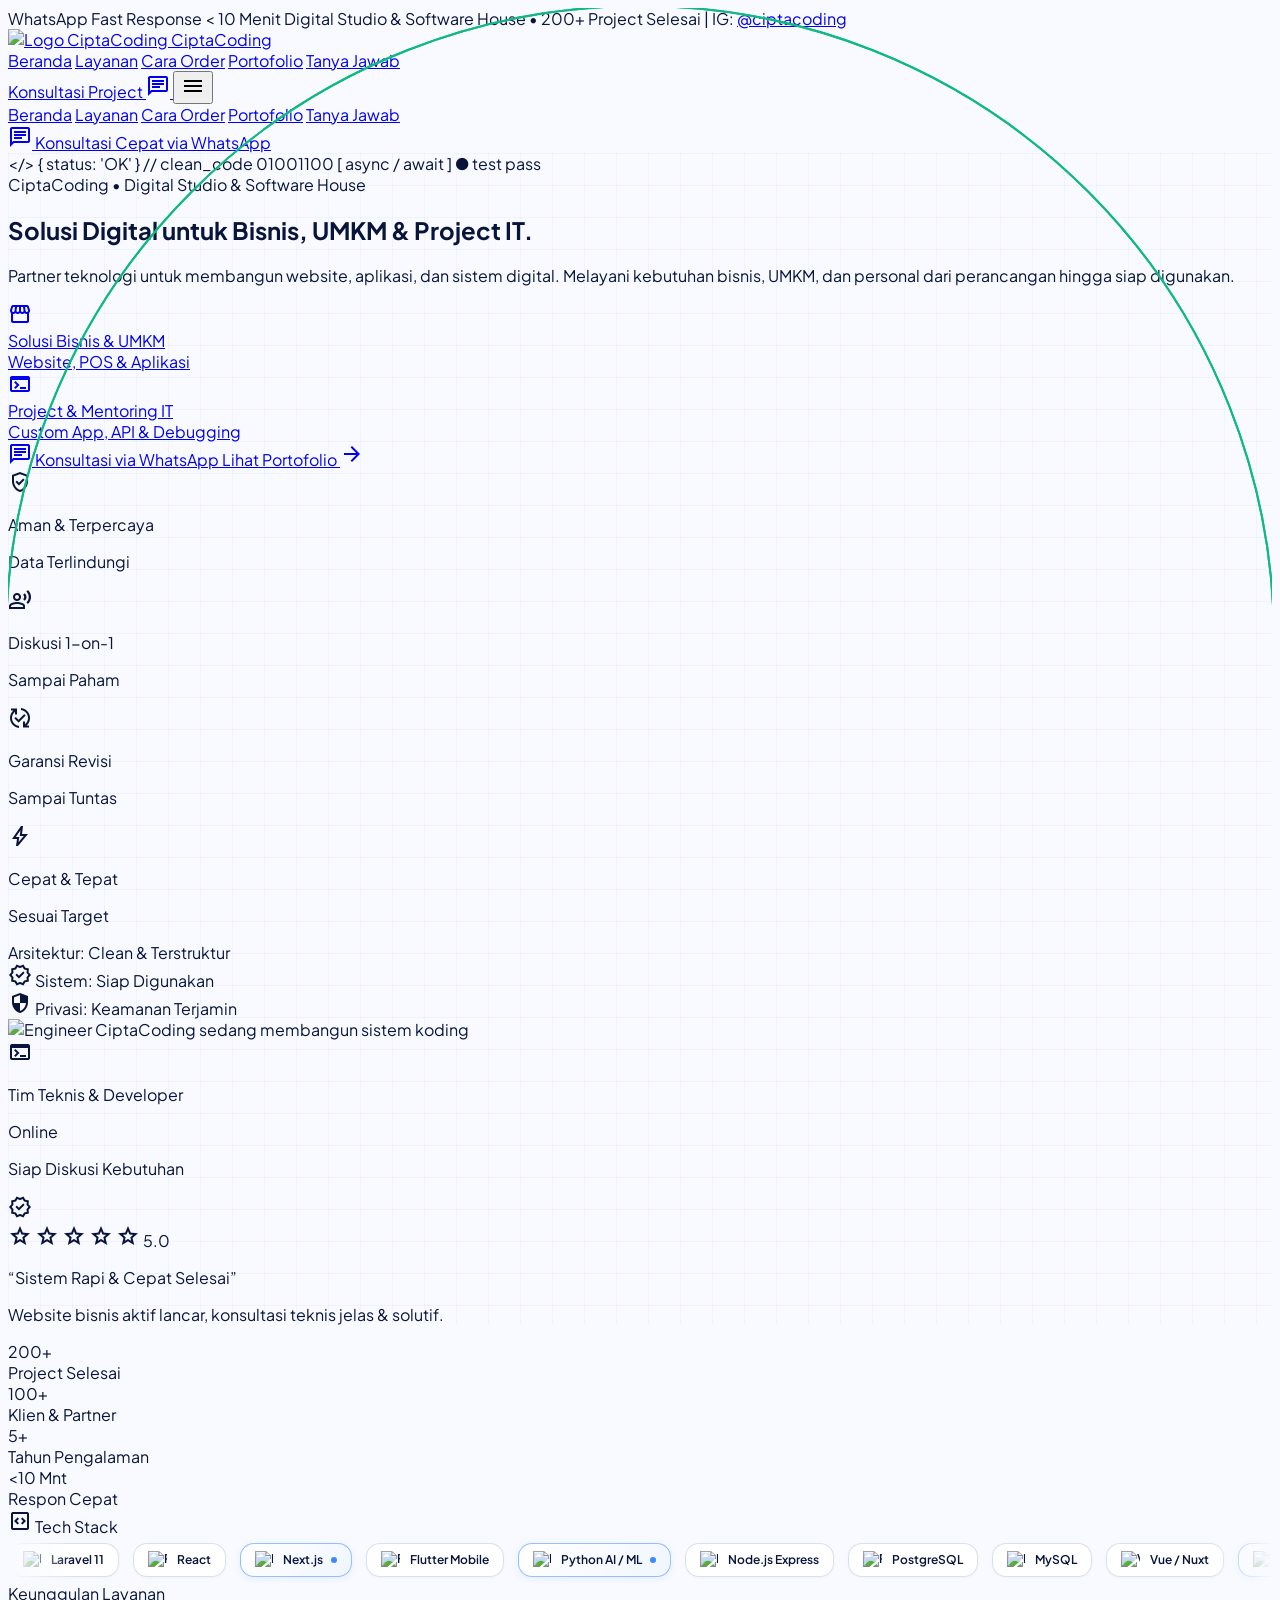
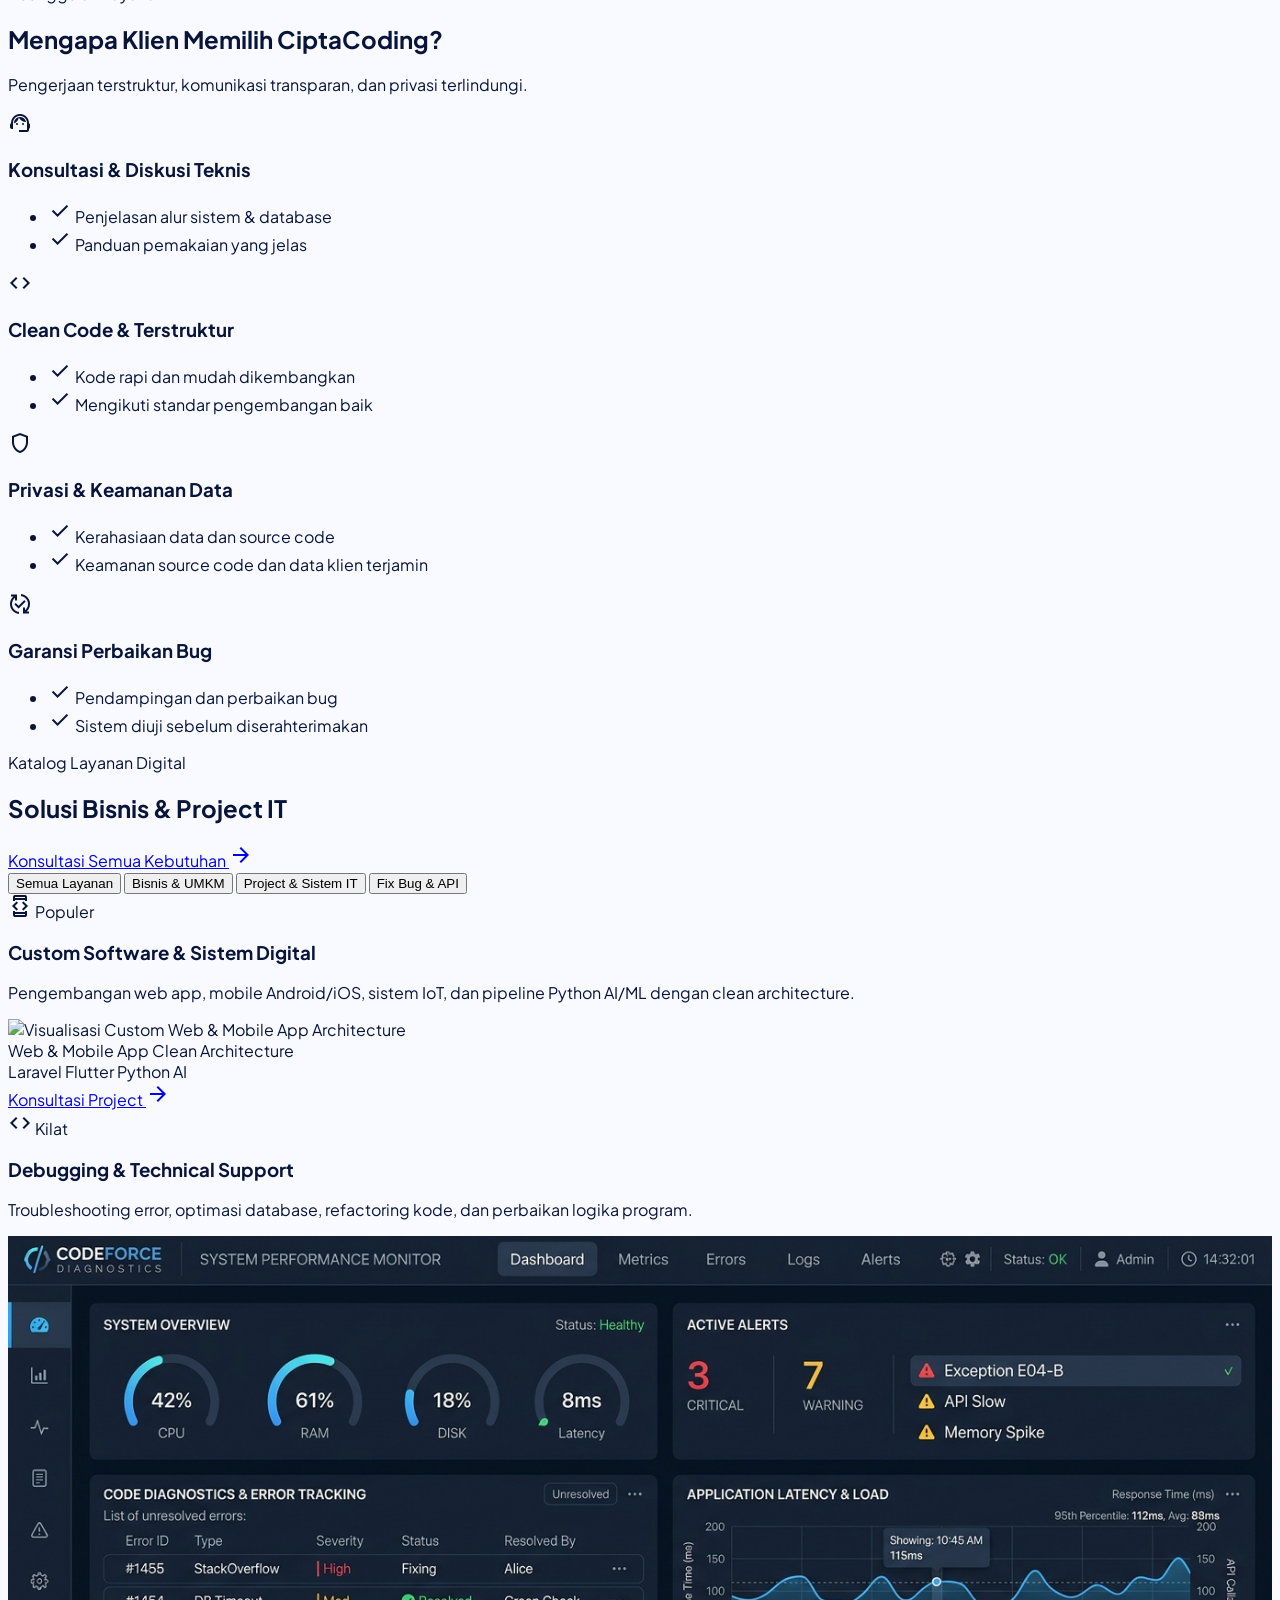
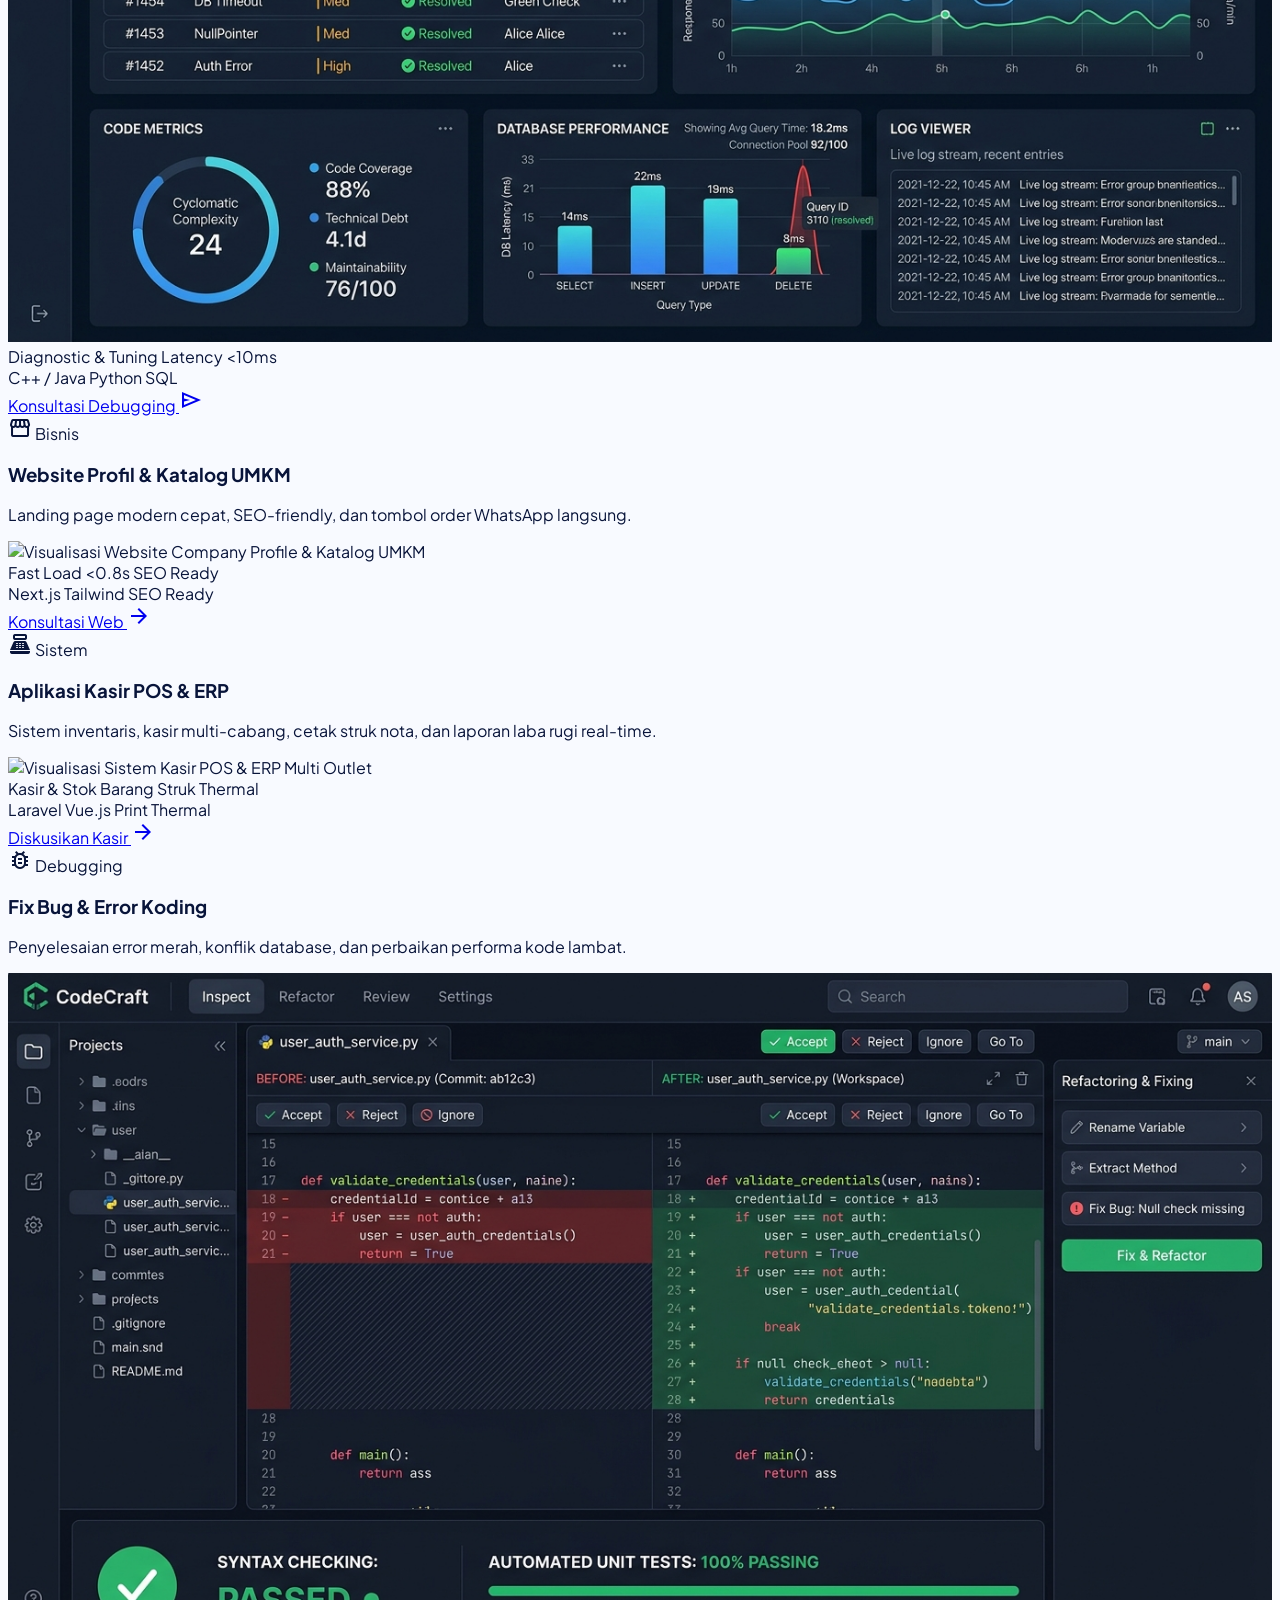
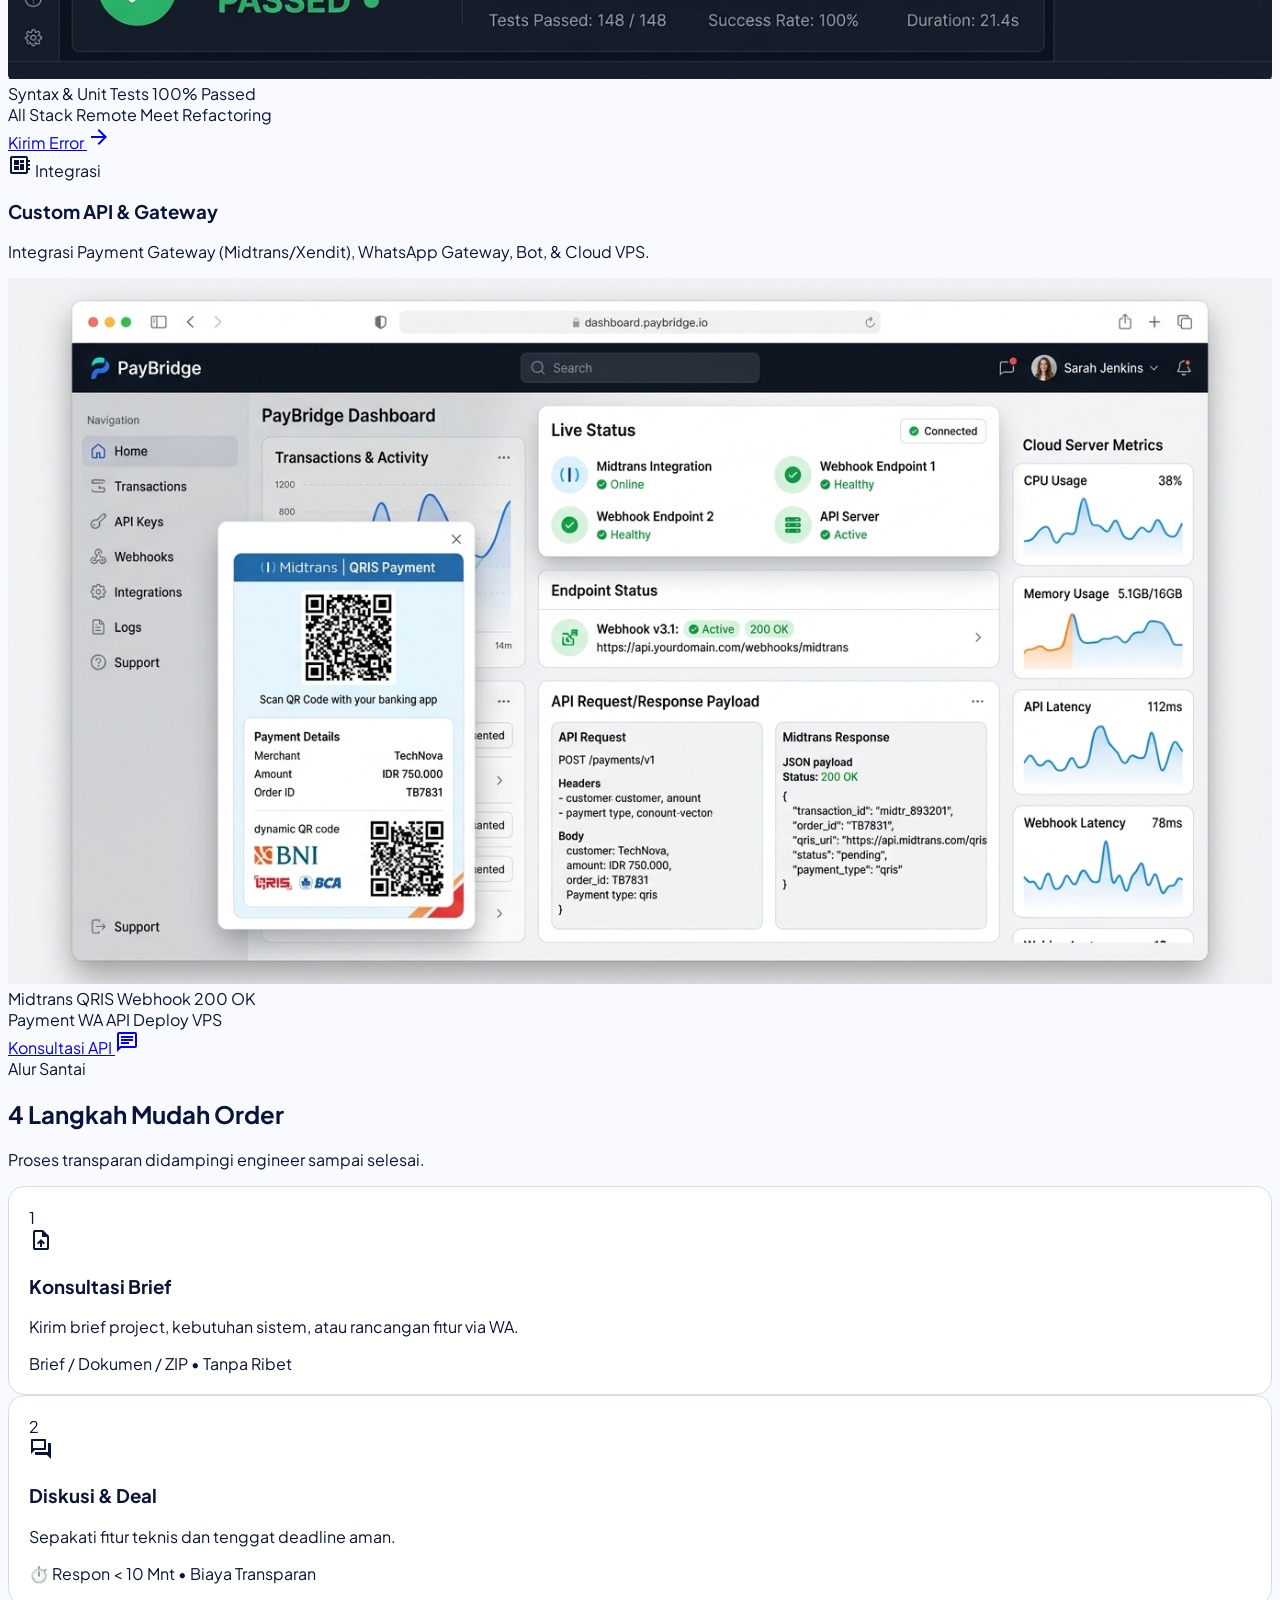
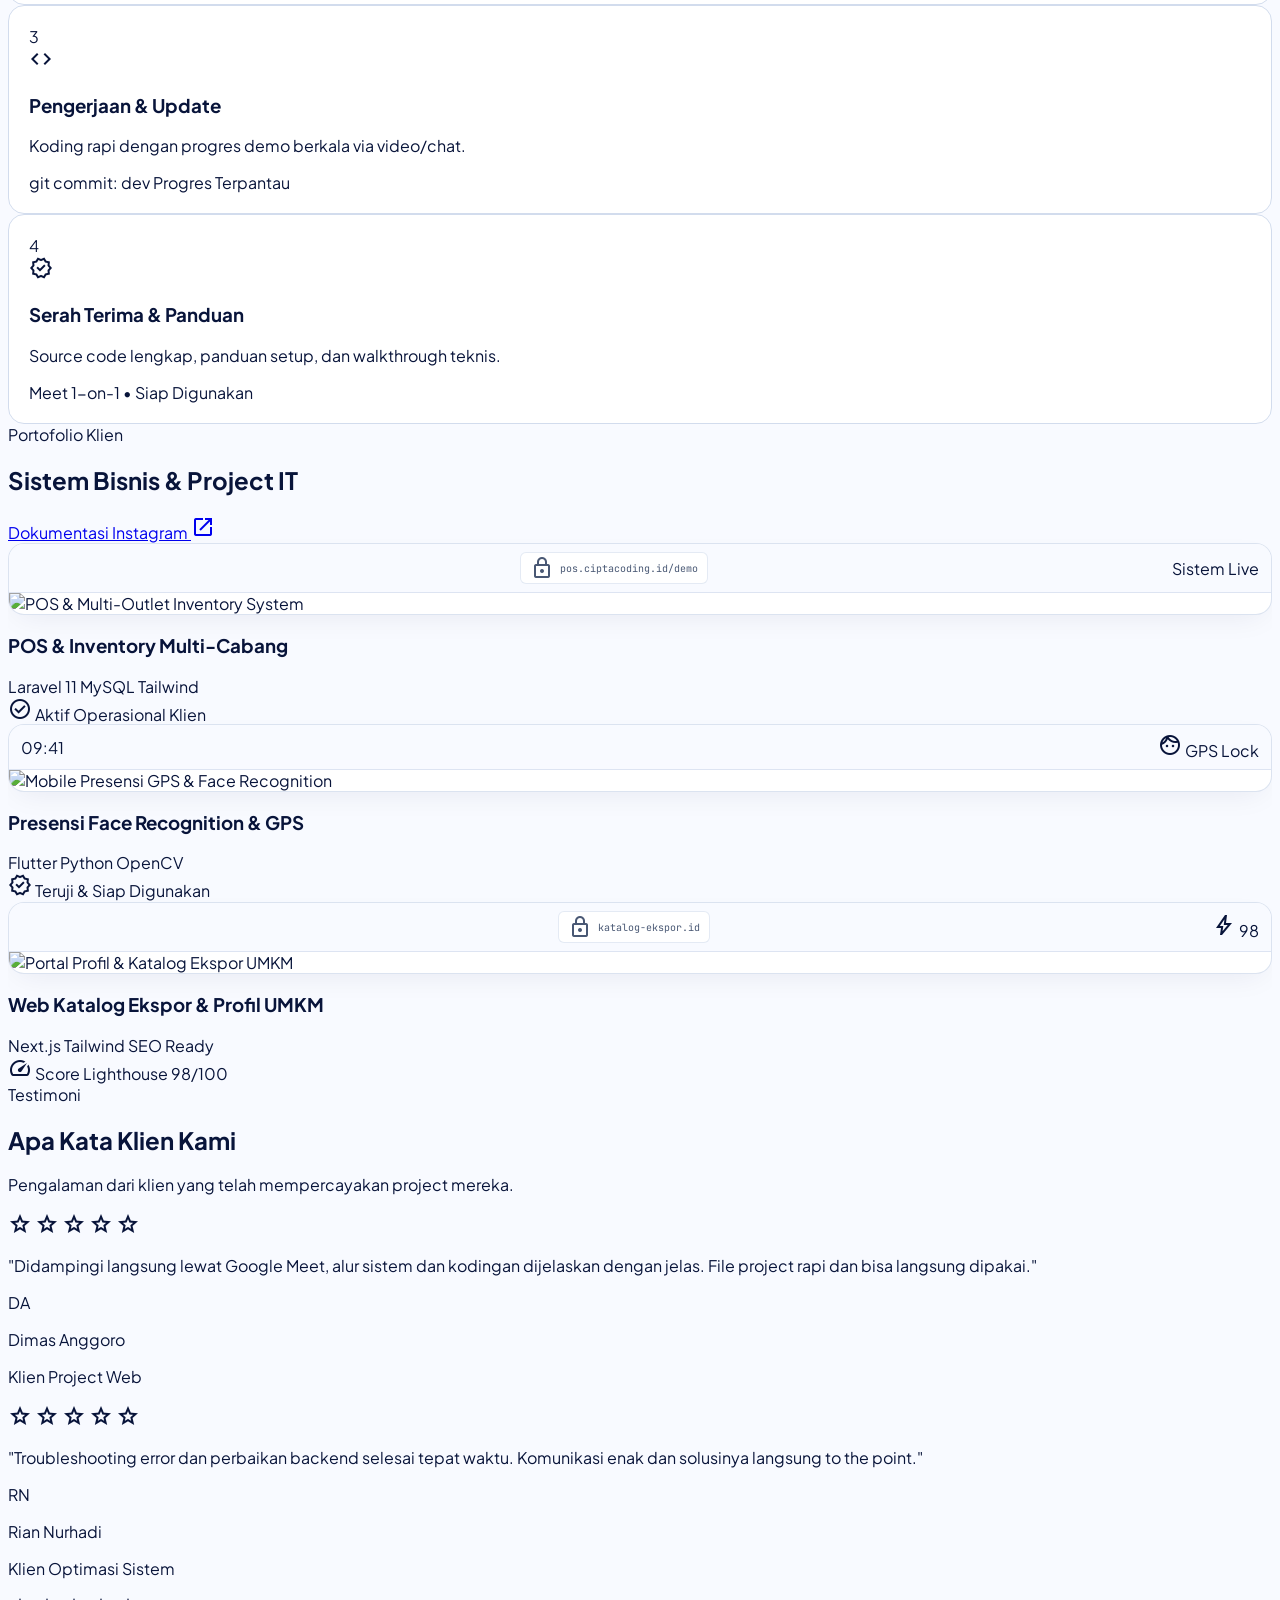
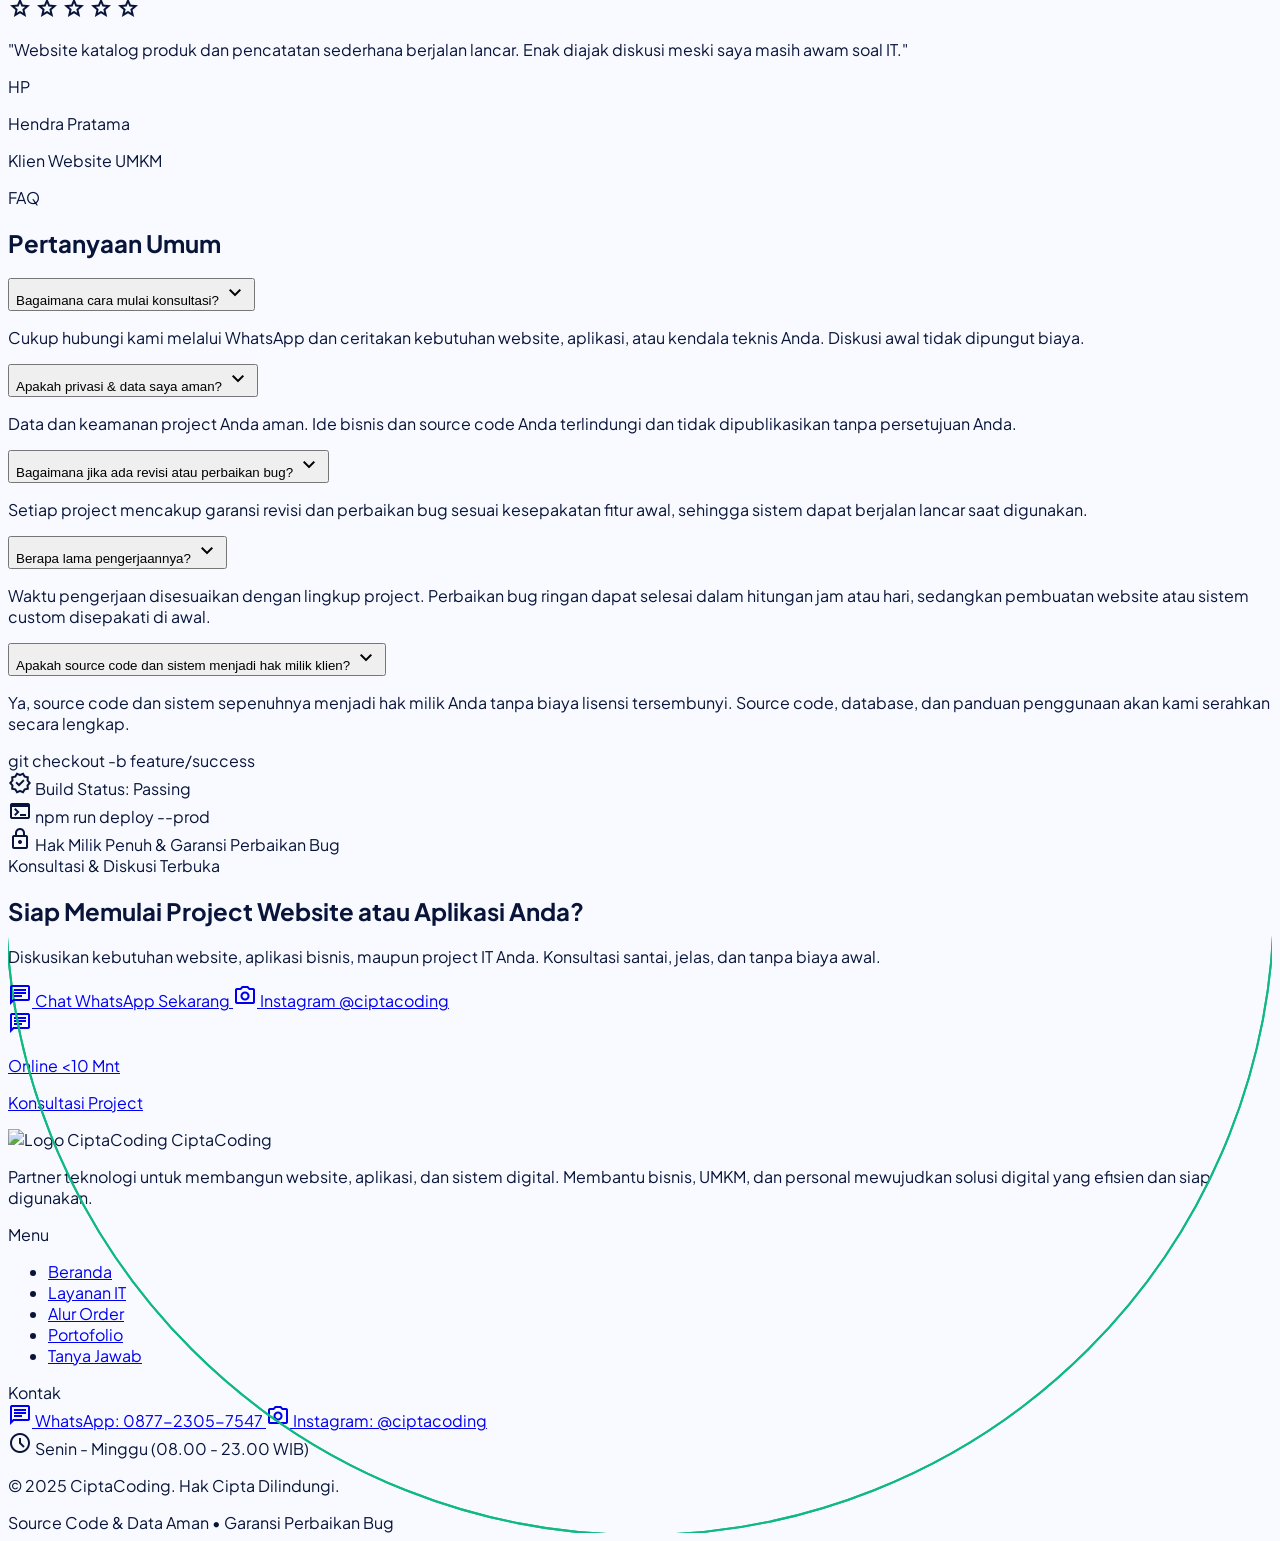
==== commit 027e44f5: "feat: visualisasi katalog layanan digital dengan mockup gambar nyata dan pembersihan istilah NDA/pri" ====
--- a/index.html
+++ b/index.html
@@ -292,7 +292,7 @@
 <div class="tilt-card flex items-center gap-2 p-2.5 rounded-xl bg-white border border-[#d2dced]/80 shadow-2xs hover:border-[#0062ff]/40 transition-colors">
 <span class="material-symbols-outlined text-[#0062ff] text-[20px]">verified_user</span>
 <div>
-<p class="text-xs font-bold text-[#08143a] leading-none">Aman &amp; Privat</p>
+<p class="text-xs font-bold text-[#08143a] leading-none">Aman &amp; Terpercaya</p>
 <p class="text-[11px] text-[#495874] mt-0.5">Data Terlindungi</p>
 </div>
 </div>
@@ -333,7 +333,7 @@
   <div class="inline-flex items-center gap-1.5 px-3 py-1 rounded-lg bg-white/95 border border-[#d2dced] shadow-2xs hover:border-[#0062ff]/50 transition-colors">
     <span class="material-symbols-outlined text-[#0062ff] text-[15px]">security</span>
     <span class="text-[#08143a] font-bold">Privasi:</span>
-    <span class="text-[#495874]">Terlindungi NDA</span>
+    <span class="text-[#495874]">Keamanan Terjamin</span>
   </div>
 </div>
 </div>
@@ -575,7 +575,7 @@
 <h3 class="font-display text-sm font-bold text-[#08143a] mb-1.5 group-hover:text-[#0062ff] transition-colors">Privasi &amp; Keamanan Data</h3>
 <ul class="space-y-1 text-xs text-[#495874]">
 <li class="flex items-center gap-1.5"><span class="material-symbols-outlined text-[#0062ff] text-[15px]">check</span> Kerahasiaan data dan source code</li>
-<li class="flex items-center gap-1.5"><span class="material-symbols-outlined text-[#0062ff] text-[15px]">check</span> Tersedia perjanjian kerahasiaan (NDA)</li>
+<li class="flex items-center gap-1.5"><span class="material-symbols-outlined text-[#0062ff] text-[15px]">check</span> Keamanan source code dan data klien terjamin</li>
 </ul>
 </div>
 <!-- Card 4 -->
@@ -625,16 +625,14 @@
 </div>
 <h3 class="font-display text-base font-bold text-[#08143a] group-hover:text-[#0062ff] transition-colors">Custom Software &amp; Sistem Digital</h3>
 <p class="text-xs text-[#495874]">Pengembangan web app, mobile Android/iOS, sistem IoT, dan pipeline Python AI/ML dengan clean architecture.</p>
-<!-- Mini Dev Visual -->
-<div class="terminal-mini-box">
-  <div class="flex items-center justify-between border-b border-white/10 pb-1 mb-1.5 text-[9px] text-slate-400">
-    <span>● ● ● system_core.py</span>
-    <span class="text-emerald-400 font-semibold">Ready</span>
-  </div>
-  <p class="text-[10px]"><span class="text-purple-400">const</span> status = <span class="text-amber-300">"Tested &amp; Ready"</span>;</p>
-  <p class="text-[10px] text-emerald-400 flex items-center gap-1 mt-0.5 font-medium">
-    <span class="w-1.5 h-1.5 rounded-full bg-emerald-400"></span> <span>Clean Architecture • Full Source Code</span>
-  </p>
+<!-- Real Product Visual Mockup -->
+<div class="relative w-full h-44 rounded-xl overflow-hidden border border-[#d2dced]/80 shadow-2xs group-hover:border-[#0062ff]/40 transition-all bg-slate-100">
+  <img alt="Visualisasi Custom Web &amp; Mobile App Architecture" class="w-full h-full object-cover group-hover:scale-105 transition-transform duration-500" loading="lazy" src="https://lh3.googleusercontent.com/aida/[base64]"/>
+  <div class="absolute inset-0 bg-gradient-to-t from-[#08143a]/75 via-transparent to-transparent"></div>
+  <div class="absolute bottom-2 left-2 right-2 flex items-center justify-between text-white text-[10px] font-semibold bg-[#08143a]/75 px-2.5 py-1 rounded-lg backdrop-blur-xs border border-white/10">
+    <span class="flex items-center gap-1.5"><span class="w-1.5 h-1.5 rounded-full bg-emerald-400"></span> Web &amp; Mobile App</span>
+    <span class="text-slate-300">Clean Architecture</span>
+  </div>
 </div>
 <div class="flex flex-wrap gap-1 text-[10px] font-code text-[#495874]">
 <span class="px-2 py-0.5 rounded bg-[#f1f5fb]">Laravel</span>
@@ -658,16 +656,14 @@
 </div>
 <h3 class="font-display text-base font-bold text-[#08143a] group-hover:text-[#0062ff] transition-colors">Debugging &amp; Technical Support</h3>
 <p class="text-xs text-[#495874]">Troubleshooting error, optimasi database, refactoring kode, dan perbaikan logika program.</p>
-<!-- Mini Dev Visual -->
-<div class="terminal-mini-box">
-  <div class="flex items-center justify-between border-b border-white/10 pb-1 mb-1.5 text-[9px] text-slate-400">
-    <span>● ● ● debug_solver.cpp</span>
-    <span class="text-amber-300 font-semibold">Resolved</span>
-  </div>
-  <p class="text-[10px]"><span class="text-purple-400">Status</span>* <span class="text-emerald-400">fixRuntimeError</span>(Code* c);</p>
-  <p class="text-[10px] text-emerald-400 flex items-center gap-1 mt-0.5 font-medium">
-    <span class="w-1.5 h-1.5 rounded-full bg-emerald-400"></span> <span>Clean Code &amp; Solusi Terstruktur</span>
-  </p>
+<!-- Real Product Visual Mockup -->
+<div class="relative w-full h-44 rounded-xl overflow-hidden border border-[#d2dced]/80 shadow-2xs group-hover:border-[#0062ff]/40 transition-all bg-slate-100">
+  <img alt="Visualisasi System Performance &amp; Error Diagnostics Dashboard" class="w-full h-full object-cover group-hover:scale-105 transition-transform duration-500" loading="lazy" src="assets/images/debugging_diagnostic_ui.jpg"/>
+  <div class="absolute inset-0 bg-gradient-to-t from-[#08143a]/75 via-transparent to-transparent"></div>
+  <div class="absolute bottom-2 left-2 right-2 flex items-center justify-between text-white text-[10px] font-semibold bg-[#08143a]/75 px-2.5 py-1 rounded-lg backdrop-blur-xs border border-white/10">
+    <span class="flex items-center gap-1.5"><span class="w-1.5 h-1.5 rounded-full bg-emerald-400"></span> Diagnostic &amp; Tuning</span>
+    <span class="text-slate-300">Latency &lt;10ms</span>
+  </div>
 </div>
 <div class="flex flex-wrap gap-1 text-[10px] font-code text-[#495874]">
 <span class="px-2 py-0.5 rounded bg-[#f1f5fb]">C++ / Java</span>
@@ -691,16 +687,14 @@
 </div>
 <h3 class="font-display text-base font-bold text-[#08143a] group-hover:text-[#0062ff] transition-colors">Website Profil &amp; Katalog UMKM</h3>
 <p class="text-xs text-[#495874]">Landing page modern cepat, SEO-friendly, dan tombol order WhatsApp langsung.</p>
-<!-- Mini Dev Visual -->
-<div class="bg-[#f8faff] rounded-xl border border-[#d2dced] p-2 text-xs">
-  <div class="flex items-center justify-between border-b border-[#d2dced]/70 pb-1 mb-1.5 text-[9px]">
-    <span class="flex gap-1"><span class="w-1.5 h-1.5 rounded-full bg-rose-400"></span><span class="w-1.5 h-1.5 rounded-full bg-amber-400"></span><span class="w-1.5 h-1.5 rounded-full bg-emerald-400"></span></span>
-    <span class="font-code text-[#495874]">https://umkm.id</span>
-    <span class="text-[9px] font-bold text-[#0062ff]">Score: 99</span>
-  </div>
-  <p class="text-[10px] text-[#08143a] font-semibold flex items-center gap-1">
-    <span class="w-1.5 h-1.5 rounded-full bg-emerald-500"></span> Fast Load &lt; 0.8s • Direct WA Order
-  </p>
+<!-- Real Product Visual Mockup -->
+<div class="relative w-full h-44 rounded-xl overflow-hidden border border-[#d2dced]/80 shadow-2xs group-hover:border-[#0062ff]/40 transition-all bg-slate-100">
+  <img alt="Visualisasi Website Company Profile &amp; Katalog UMKM" class="w-full h-full object-cover group-hover:scale-105 transition-transform duration-500" loading="lazy" src="https://lh3.googleusercontent.com/aida-public/[base64]"/>
+  <div class="absolute inset-0 bg-gradient-to-t from-[#08143a]/75 via-transparent to-transparent"></div>
+  <div class="absolute bottom-2 left-2 right-2 flex items-center justify-between text-white text-[10px] font-semibold bg-[#08143a]/75 px-2.5 py-1 rounded-lg backdrop-blur-xs border border-white/10">
+    <span class="flex items-center gap-1.5"><span class="w-1.5 h-1.5 rounded-full bg-emerald-400"></span> Fast Load &lt;0.8s</span>
+    <span class="text-slate-300">SEO Ready</span>
+  </div>
 </div>
 <div class="flex flex-wrap gap-1 text-[10px] font-code text-[#495874]">
 <span class="px-2 py-0.5 rounded bg-[#f1f5fb]">Next.js</span>
@@ -724,16 +718,14 @@
 </div>
 <h3 class="font-display text-base font-bold text-[#08143a] group-hover:text-[#0062ff] transition-colors">Aplikasi Kasir POS &amp; ERP</h3>
 <p class="text-xs text-[#495874]">Sistem inventaris, kasir multi-cabang, cetak struk nota, dan laporan laba rugi real-time.</p>
-<!-- Mini Dev Visual -->
-<div class="terminal-mini-box">
-  <div class="flex items-center justify-between border-b border-white/10 pb-1 mb-1.5 text-[9px] text-slate-400">
-    <span>● ● ● pos_database.sql</span>
-    <span class="text-blue-300 font-semibold">PostgreSQL</span>
-  </div>
-  <p class="text-[10px]"><span class="text-purple-400">SELECT</span> branch, SUM(omset);</p>
-  <p class="text-[10px] text-emerald-400 flex items-center gap-1 mt-0.5 font-medium">
-    <span class="w-1.5 h-1.5 rounded-full bg-emerald-400"></span> <span>Multi-Cabang &amp; Thermal Print OK</span>
-  </p>
+<!-- Real Product Visual Mockup -->
+<div class="relative w-full h-44 rounded-xl overflow-hidden border border-[#d2dced]/80 shadow-2xs group-hover:border-[#0062ff]/40 transition-all bg-slate-100">
+  <img alt="Visualisasi Sistem Kasir POS &amp; ERP Multi Outlet" class="w-full h-full object-cover group-hover:scale-105 transition-transform duration-500" loading="lazy" src="https://lh3.googleusercontent.com/aida/[base64]"/>
+  <div class="absolute inset-0 bg-gradient-to-t from-[#08143a]/75 via-transparent to-transparent"></div>
+  <div class="absolute bottom-2 left-2 right-2 flex items-center justify-between text-white text-[10px] font-semibold bg-[#08143a]/75 px-2.5 py-1 rounded-lg backdrop-blur-xs border border-white/10">
+    <span class="flex items-center gap-1.5"><span class="w-1.5 h-1.5 rounded-full bg-emerald-400"></span> Kasir &amp; Stok Barang</span>
+    <span class="text-slate-300">Struk Thermal</span>
+  </div>
 </div>
 <div class="flex flex-wrap gap-1 text-[10px] font-code text-[#495874]">
 <span class="px-2 py-0.5 rounded bg-[#f1f5fb]">Laravel</span>
@@ -757,14 +749,14 @@
 </div>
 <h3 class="font-display text-base font-bold text-[#08143a] group-hover:text-[#0062ff] transition-colors">Fix Bug &amp; Error Koding</h3>
 <p class="text-xs text-[#495874]">Penyelesaian error merah, konflik database, dan perbaikan performa kode lambat.</p>
-<!-- Mini Dev Visual -->
-<div class="terminal-mini-box">
-  <div class="flex items-center justify-between border-b border-white/10 pb-1 mb-1.5 text-[9px] text-slate-400">
-    <span>● ● ● debug_console</span>
-    <span class="text-emerald-400 font-semibold">Fixed (3ms)</span>
-  </div>
-  <p class="text-[10px] text-rose-400 line-through opacity-75">- Error 500: DB Timeout</p>
-  <p class="text-[10px] text-emerald-400 font-medium">+ Status: 200 OK Connection Restored</p>
+<!-- Real Product Visual Mockup -->
+<div class="relative w-full h-44 rounded-xl overflow-hidden border border-[#d2dced]/80 shadow-2xs group-hover:border-[#0062ff]/40 transition-all bg-slate-100">
+  <img alt="Visualisasi Code Refactoring &amp; Error Solving" class="w-full h-full object-cover group-hover:scale-105 transition-transform duration-500" loading="lazy" src="assets/images/bug_fixing_refactor_ui.jpg"/>
+  <div class="absolute inset-0 bg-gradient-to-t from-[#08143a]/75 via-transparent to-transparent"></div>
+  <div class="absolute bottom-2 left-2 right-2 flex items-center justify-between text-white text-[10px] font-semibold bg-[#08143a]/75 px-2.5 py-1 rounded-lg backdrop-blur-xs border border-white/10">
+    <span class="flex items-center gap-1.5"><span class="w-1.5 h-1.5 rounded-full bg-emerald-400"></span> Syntax &amp; Unit Tests</span>
+    <span class="text-slate-300">100% Passed</span>
+  </div>
 </div>
 <div class="flex flex-wrap gap-1 text-[10px] font-code text-[#495874]">
 <span class="px-2 py-0.5 rounded bg-[#f1f5fb]">All Stack</span>
@@ -788,16 +780,14 @@
 </div>
 <h3 class="font-display text-base font-bold text-[#08143a] group-hover:text-[#0062ff] transition-colors">Custom API &amp; Gateway</h3>
 <p class="text-xs text-[#495874]">Integrasi Payment Gateway (Midtrans/Xendit), WhatsApp Gateway, Bot, &amp; Cloud VPS.</p>
-<!-- Mini Dev Visual -->
-<div class="terminal-mini-box">
-  <div class="flex items-center justify-between border-b border-white/10 pb-1 mb-1.5 text-[9px] text-slate-400">
-    <span>● ● ● POST /v1/gateway</span>
-    <span class="text-purple-300 font-semibold">200 OK</span>
-  </div>
-  <p class="text-[10px]"><span class="text-purple-400">gateway</span>: <span class="text-amber-300">"Midtrans QRIS"</span>;</p>
-  <p class="text-[10px] text-emerald-400 flex items-center gap-1 mt-0.5 font-medium">
-    <span class="w-1.5 h-1.5 rounded-full bg-emerald-400"></span> <span>Webhook &amp; Cloud VPS Terintegrasi</span>
-  </p>
+<!-- Real Product Visual Mockup -->
+<div class="relative w-full h-44 rounded-xl overflow-hidden border border-[#d2dced]/80 shadow-2xs group-hover:border-[#0062ff]/40 transition-all bg-slate-100">
+  <img alt="Visualisasi Payment Gateway QRIS Midtrans &amp; Webhook Cloud" class="w-full h-full object-cover group-hover:scale-105 transition-transform duration-500" loading="lazy" src="assets/images/api_gateway_integration_ui.jpg"/>
+  <div class="absolute inset-0 bg-gradient-to-t from-[#08143a]/75 via-transparent to-transparent"></div>
+  <div class="absolute bottom-2 left-2 right-2 flex items-center justify-between text-white text-[10px] font-semibold bg-[#08143a]/75 px-2.5 py-1 rounded-lg backdrop-blur-xs border border-white/10">
+    <span class="flex items-center gap-1.5"><span class="w-1.5 h-1.5 rounded-full bg-emerald-400"></span> Midtrans QRIS</span>
+    <span class="text-slate-300">Webhook 200 OK</span>
+  </div>
 </div>
 <div class="flex flex-wrap gap-1 text-[10px] font-code text-[#495874]">
 <span class="px-2 py-0.5 rounded bg-[#f1f5fb]">Payment</span>
@@ -1115,7 +1105,7 @@
 </button>
 <div class="faq-content max-h-0 overflow-hidden transition-all duration-300 ease-in-out px-4">
 <p class="pb-4 text-xs text-[#495874] leading-relaxed border-t border-slate-100 pt-2.5">
-            Data dan kerahasiaan project Anda aman. Kami menyediakan perjanjian kerahasiaan (NDA) agar ide bisnis dan source code tidak dipublikasikan tanpa persetujuan Anda.
+            Data dan keamanan project Anda aman. Ide bisnis dan source code Anda terlindungi dan tidak dipublikasikan tanpa persetujuan Anda.
           </p>
 </div>
 </div>
@@ -1270,7 +1260,7 @@
     <div class="pt-6 flex flex-col sm:flex-row items-center justify-between gap-3 text-[11px] text-slate-400 border-t border-white/10">
       <p>© 2025 CiptaCoding. Hak Cipta Dilindungi.</p>
       <div class="flex items-center gap-3">
-        <span>Kerahasiaan Source Code Terlindungi (NDA)</span>
+        <span>Source Code &amp; Data Aman</span>
         <span>•</span>
         <span>Garansi Perbaikan Bug</span>
       </div>
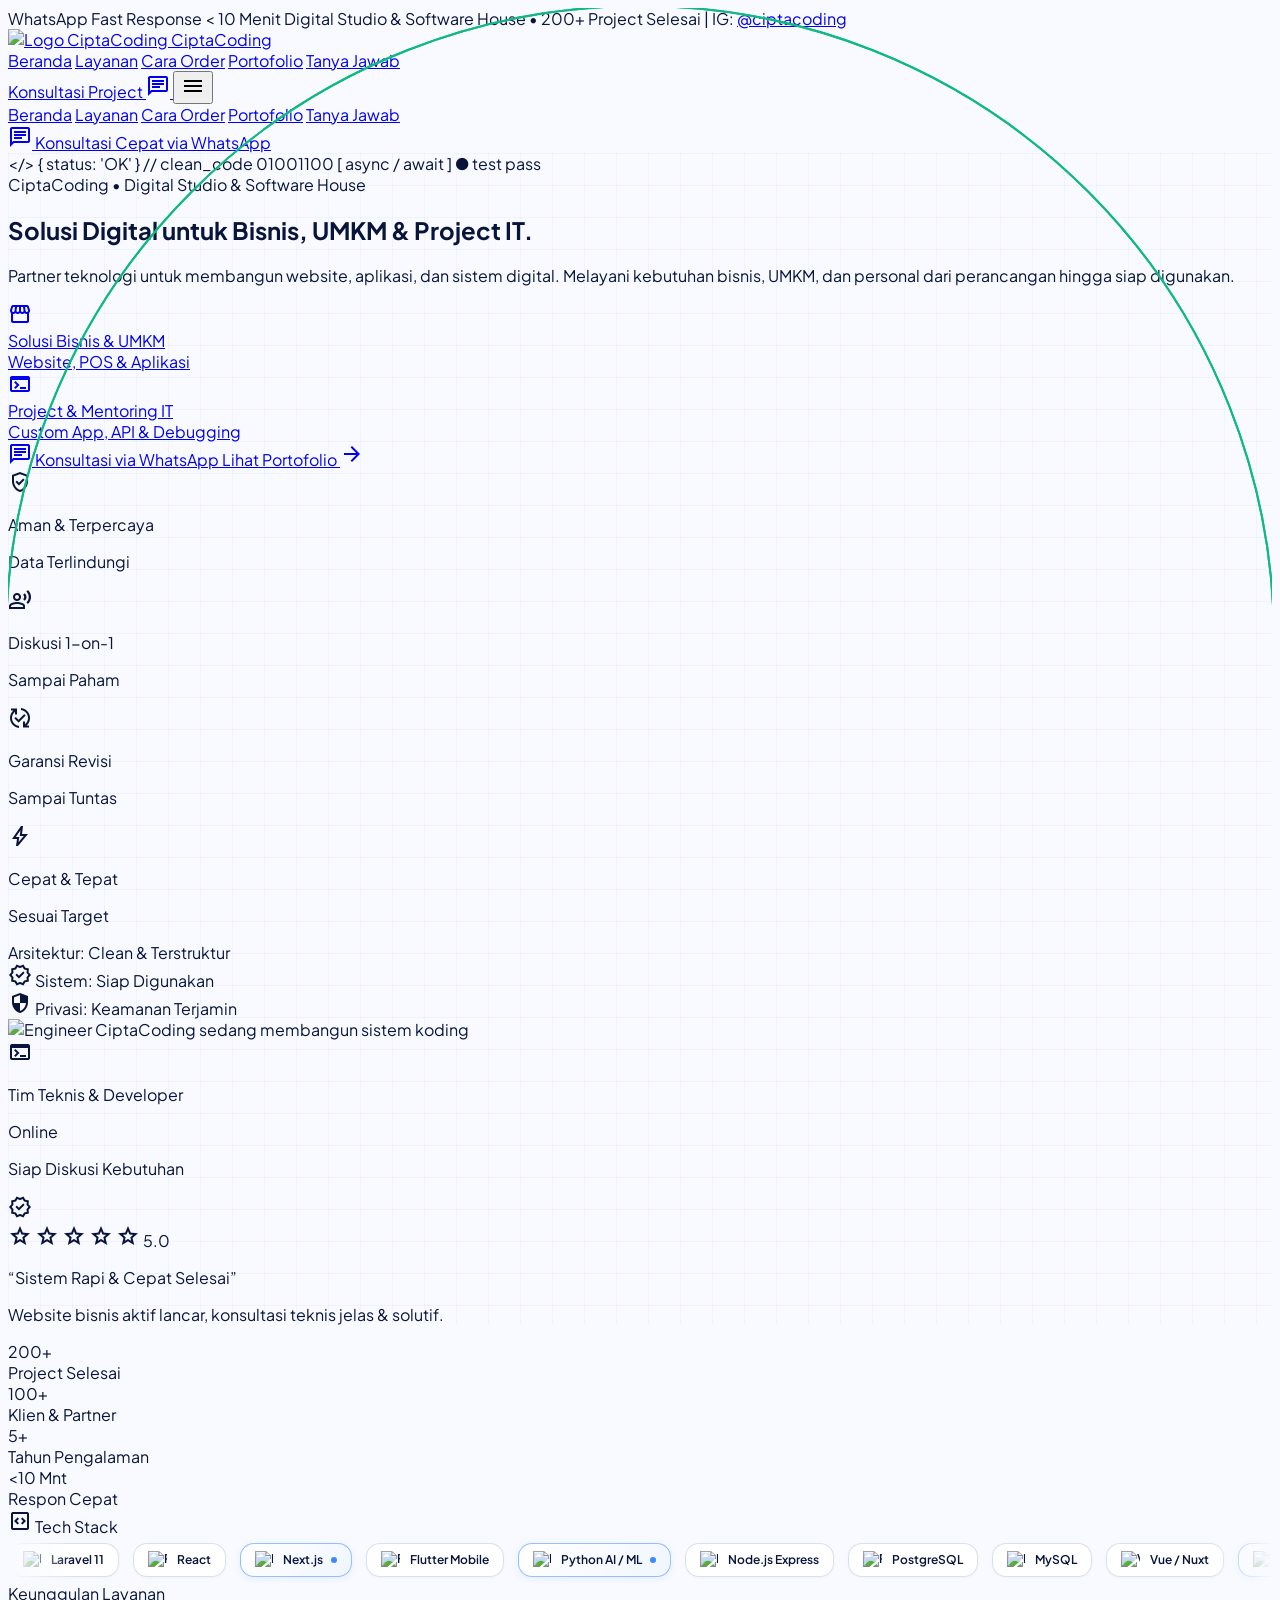
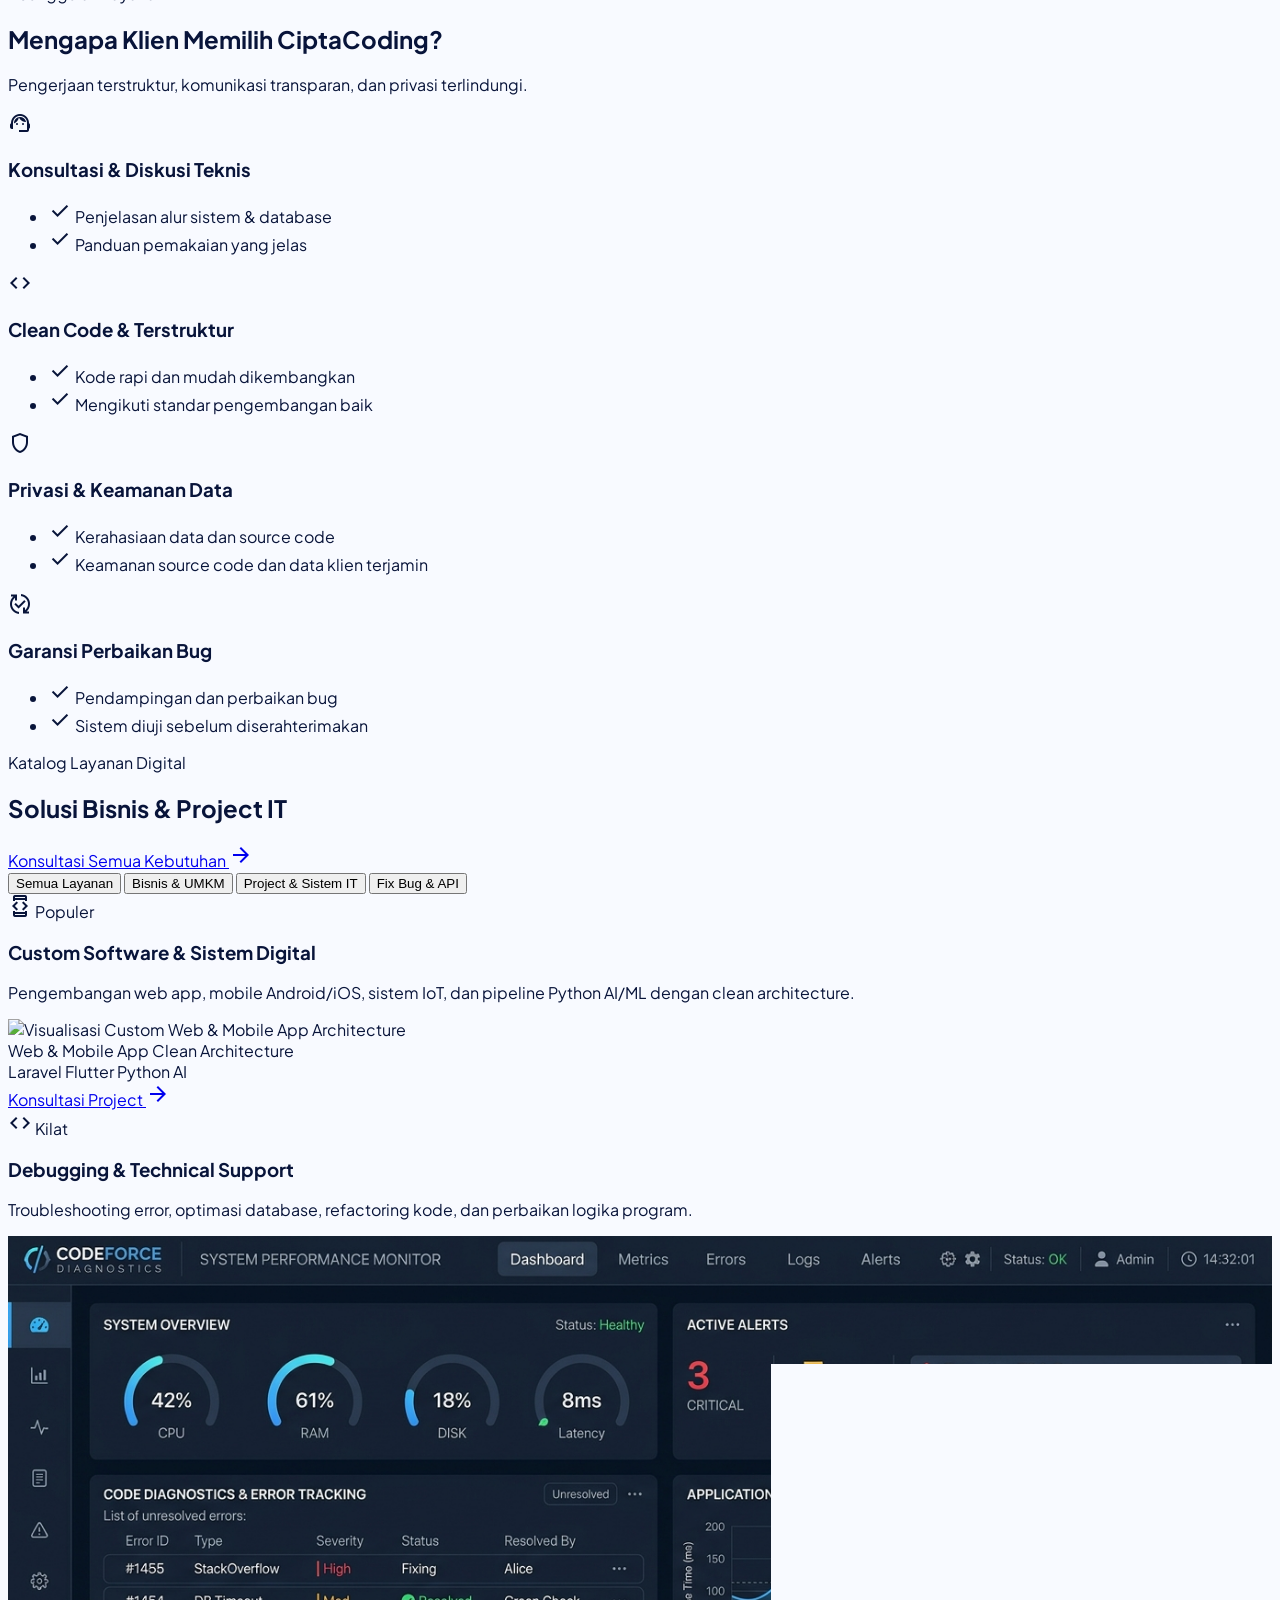
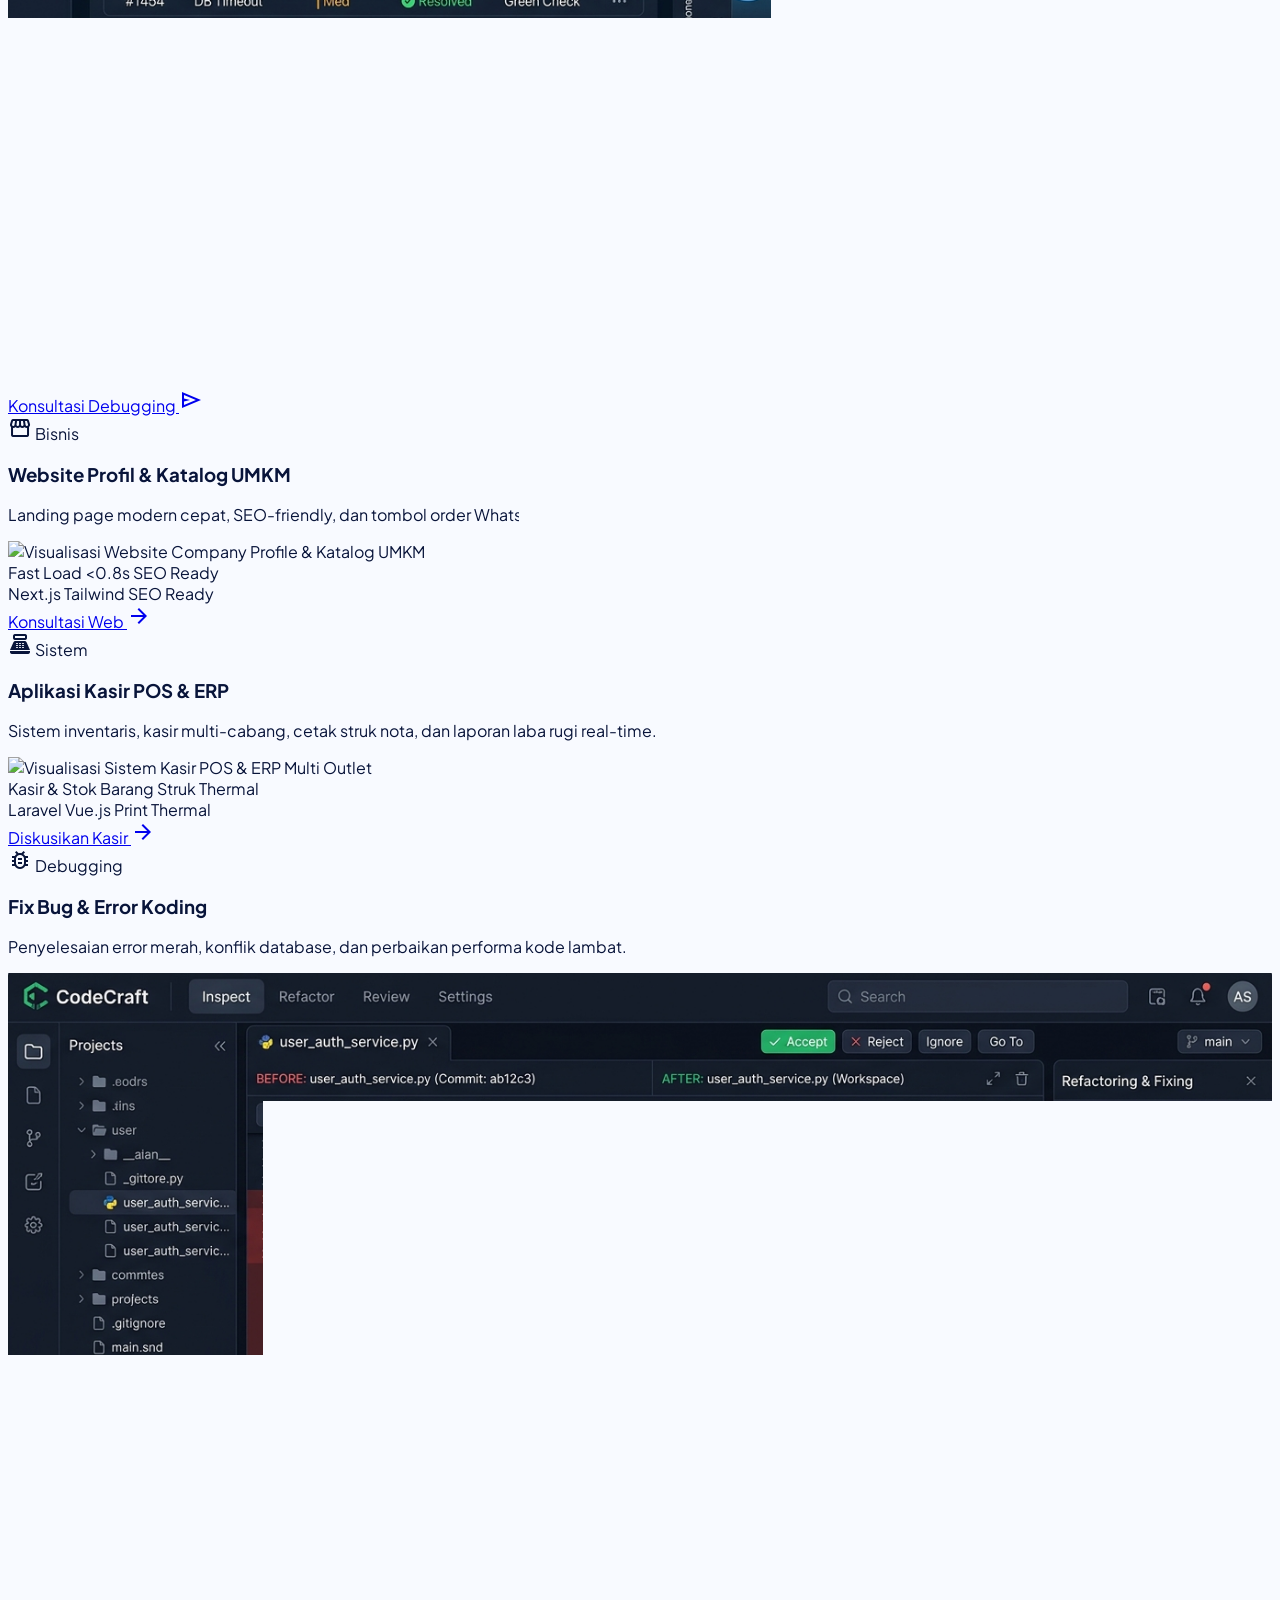
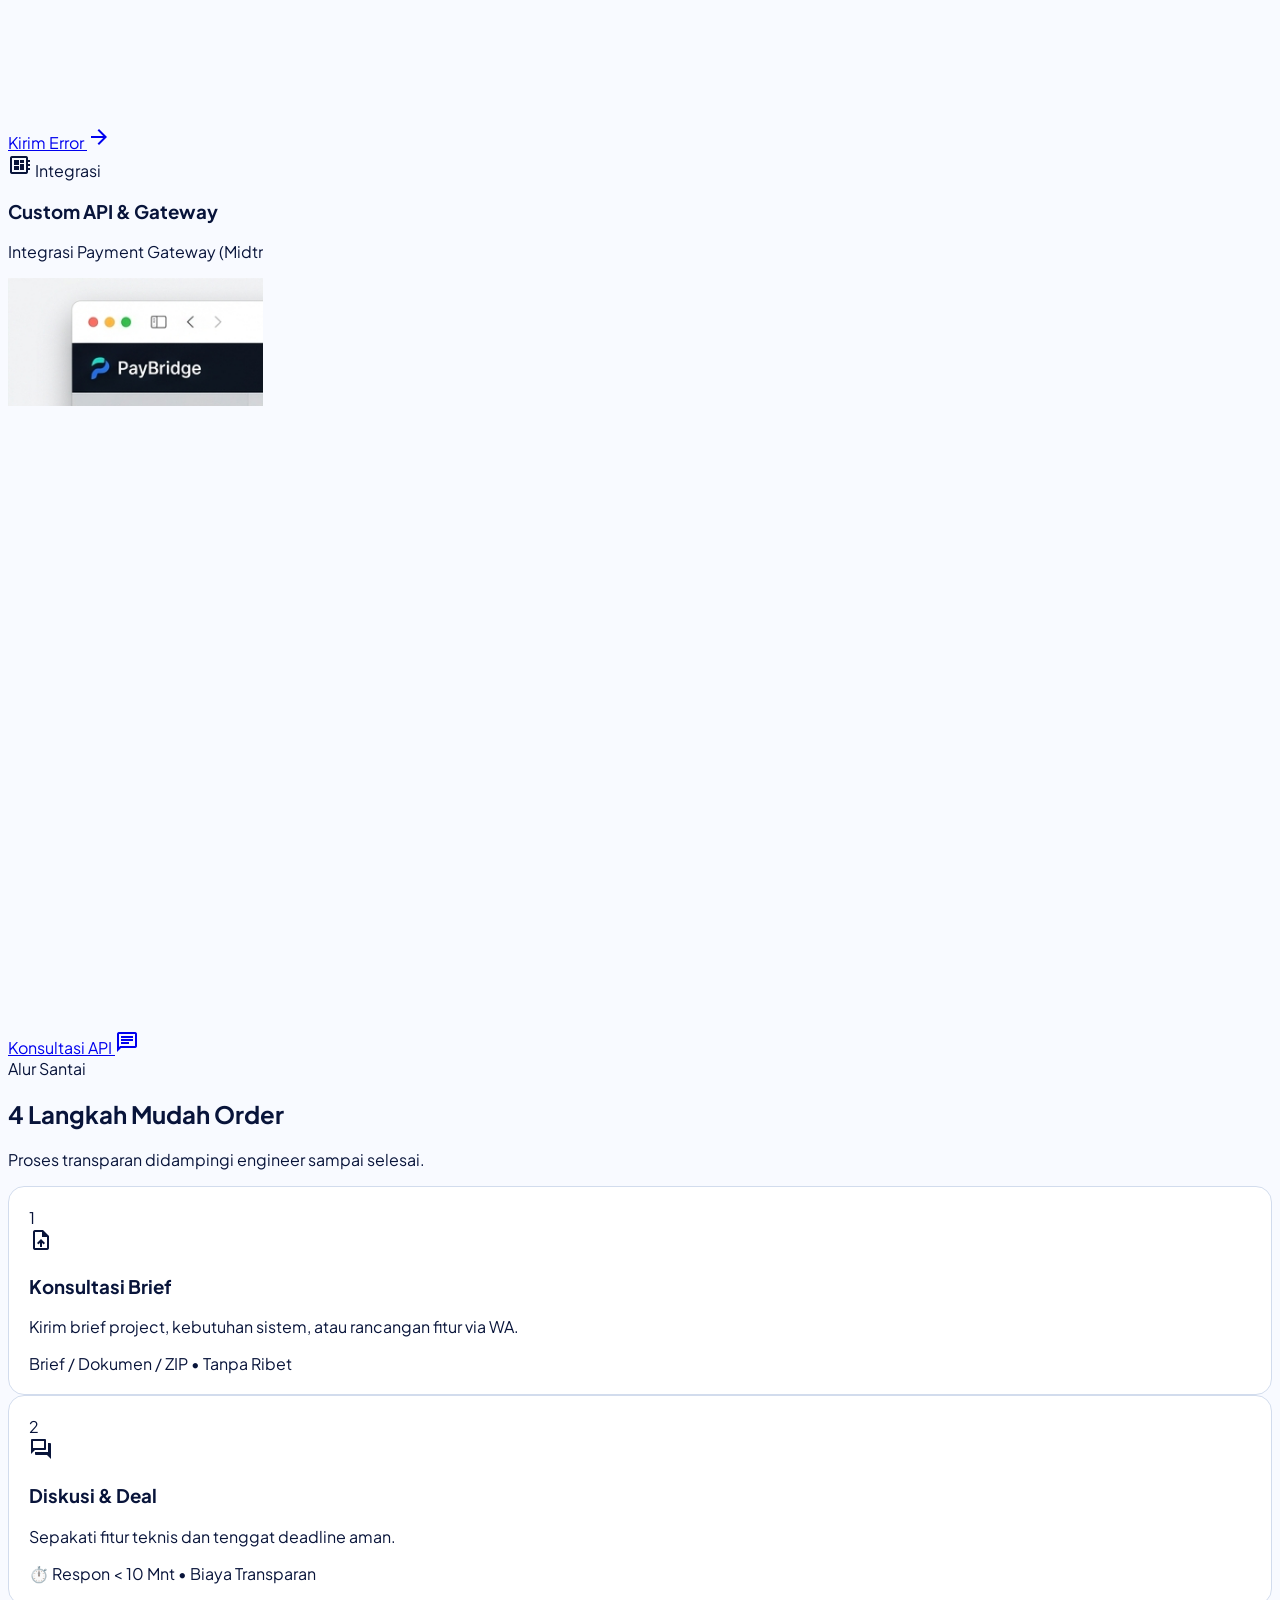
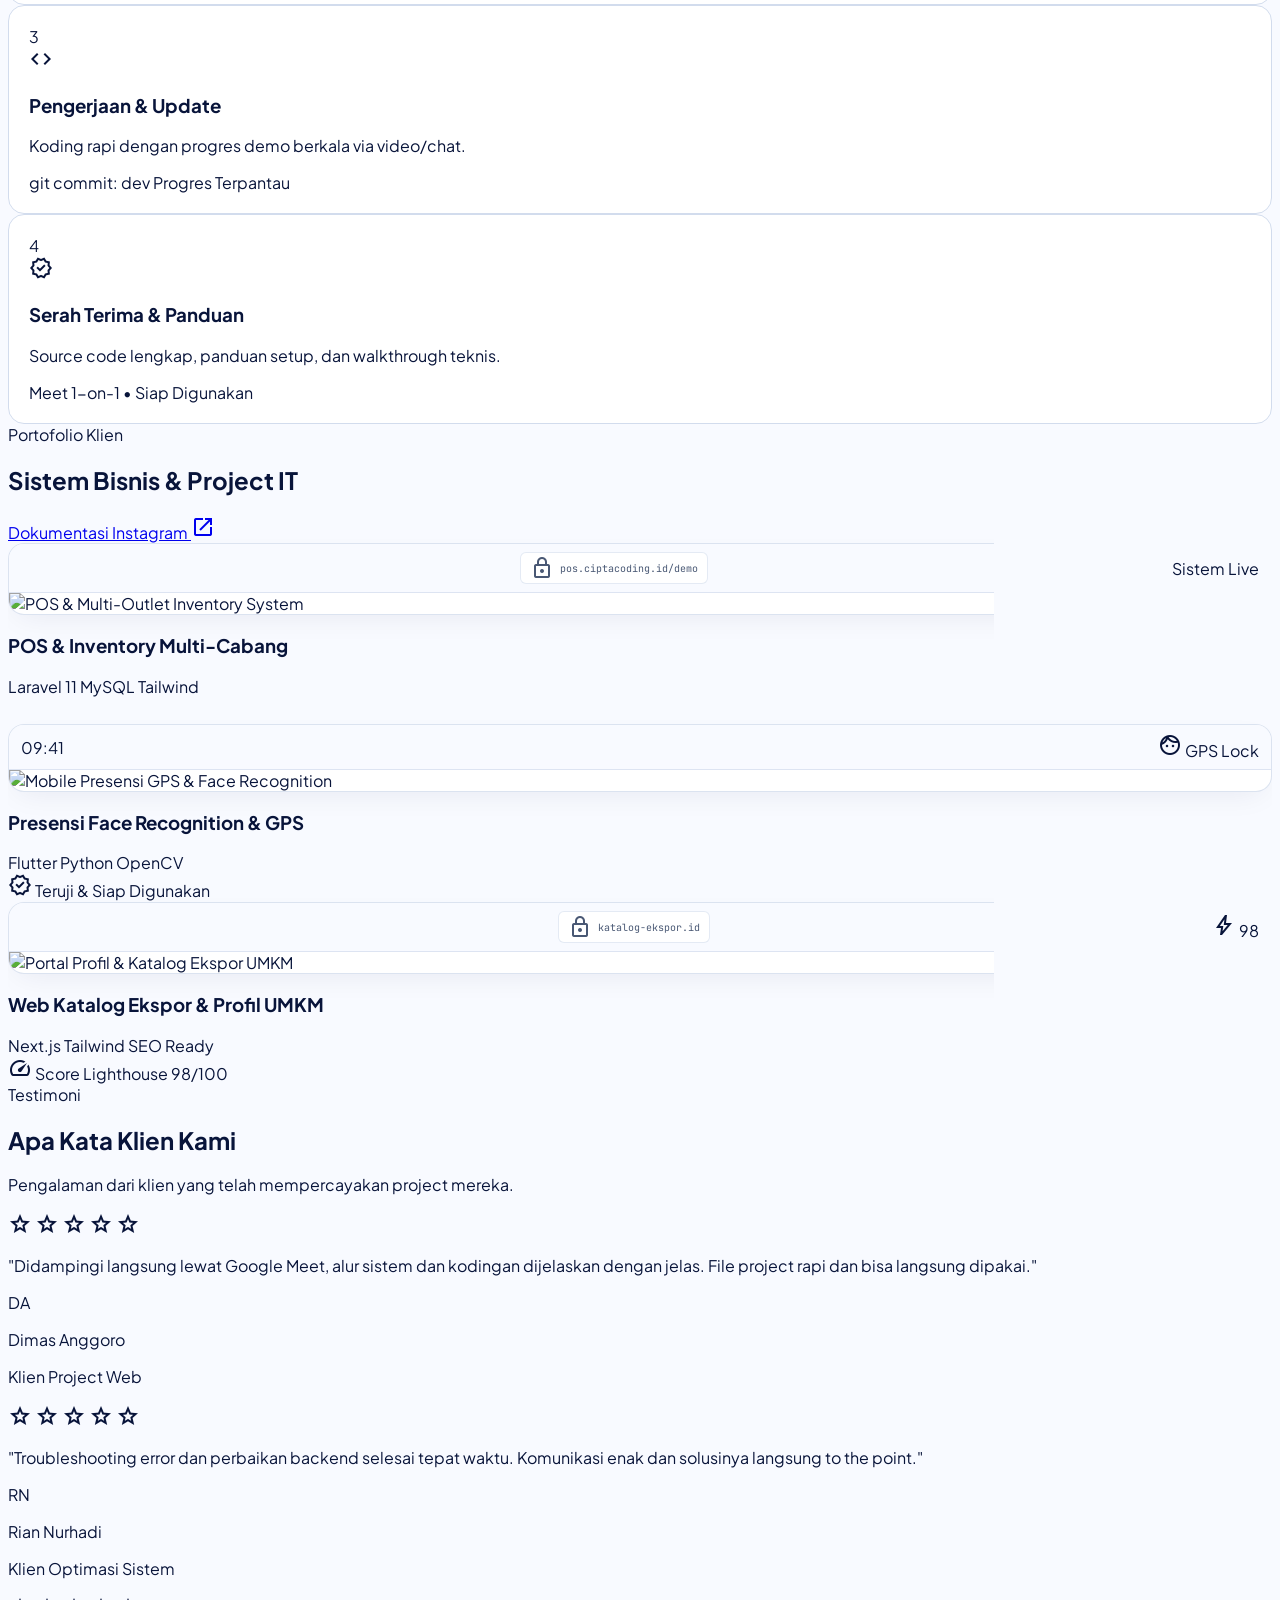
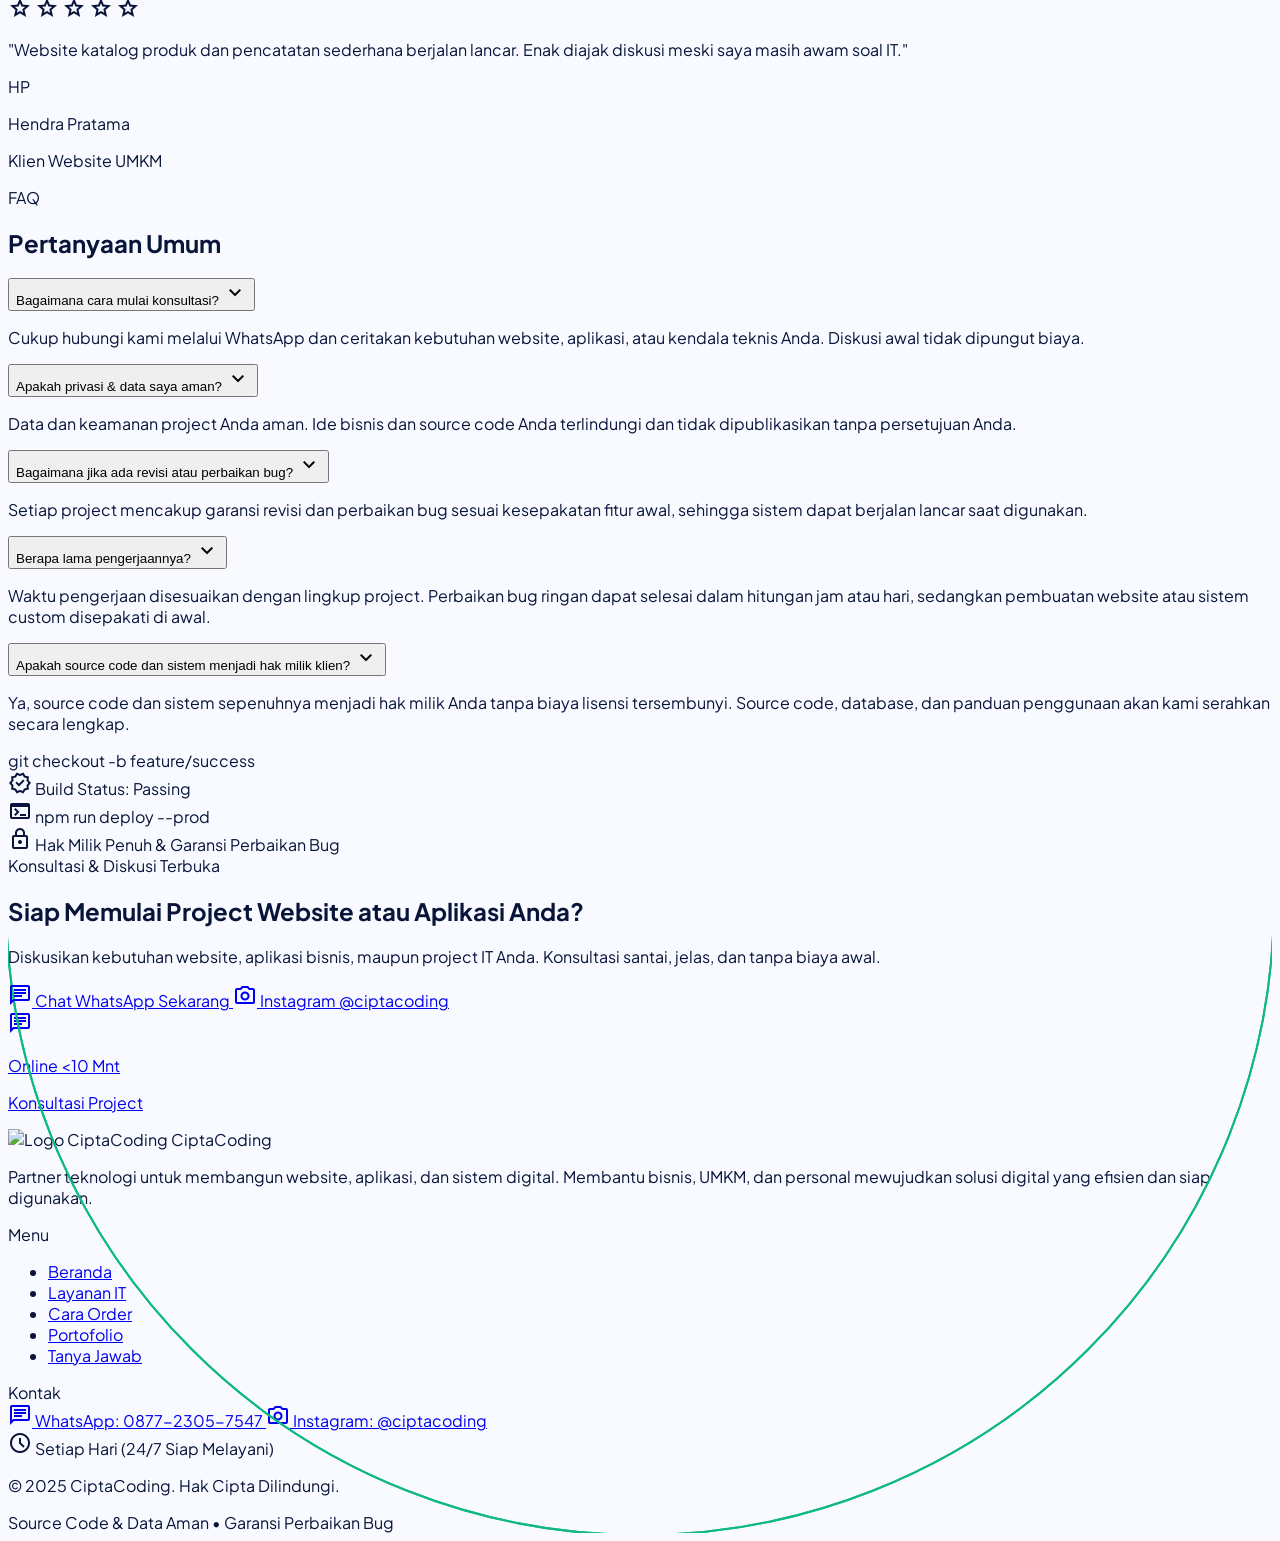
==== commit ca7ee5a6: "refactor(footer): ganti alur order menjadi cara order dan update jam operasional ke setiap hari 24/7" ====
--- a/index.html
+++ b/index.html
@@ -1232,7 +1232,7 @@
         <ul class="space-y-1.5 text-xs text-slate-300">
           <li><a class="hover:text-[#60a5fa] transition-colors" href="index.html">Beranda</a></li>
           <li><a class="hover:text-[#60a5fa] transition-colors" href="layanan.html">Layanan IT</a></li>
-          <li><a class="hover:text-[#60a5fa] transition-colors" href="cara-order.html">Alur Order</a></li>
+          <li><a class="hover:text-[#60a5fa] transition-colors" href="cara-order.html">Cara Order</a></li>
           <li><a class="hover:text-[#60a5fa] transition-colors" href="portofolio.html">Portofolio</a></li>
           <li><a class="hover:text-[#60a5fa] transition-colors" href="tanya-jawab.html">Tanya Jawab</a></li>
         </ul>
@@ -1251,7 +1251,7 @@
           </a>
           <div class="flex items-center gap-2 text-slate-400">
             <span class="material-symbols-outlined text-[18px] text-slate-400">schedule</span>
-            <span>Senin - Minggu (08.00 - 23.00 WIB)</span>
+            <span>Setiap Hari (24/7 Siap Melayani)</span>
           </div>
         </div>
       </div>
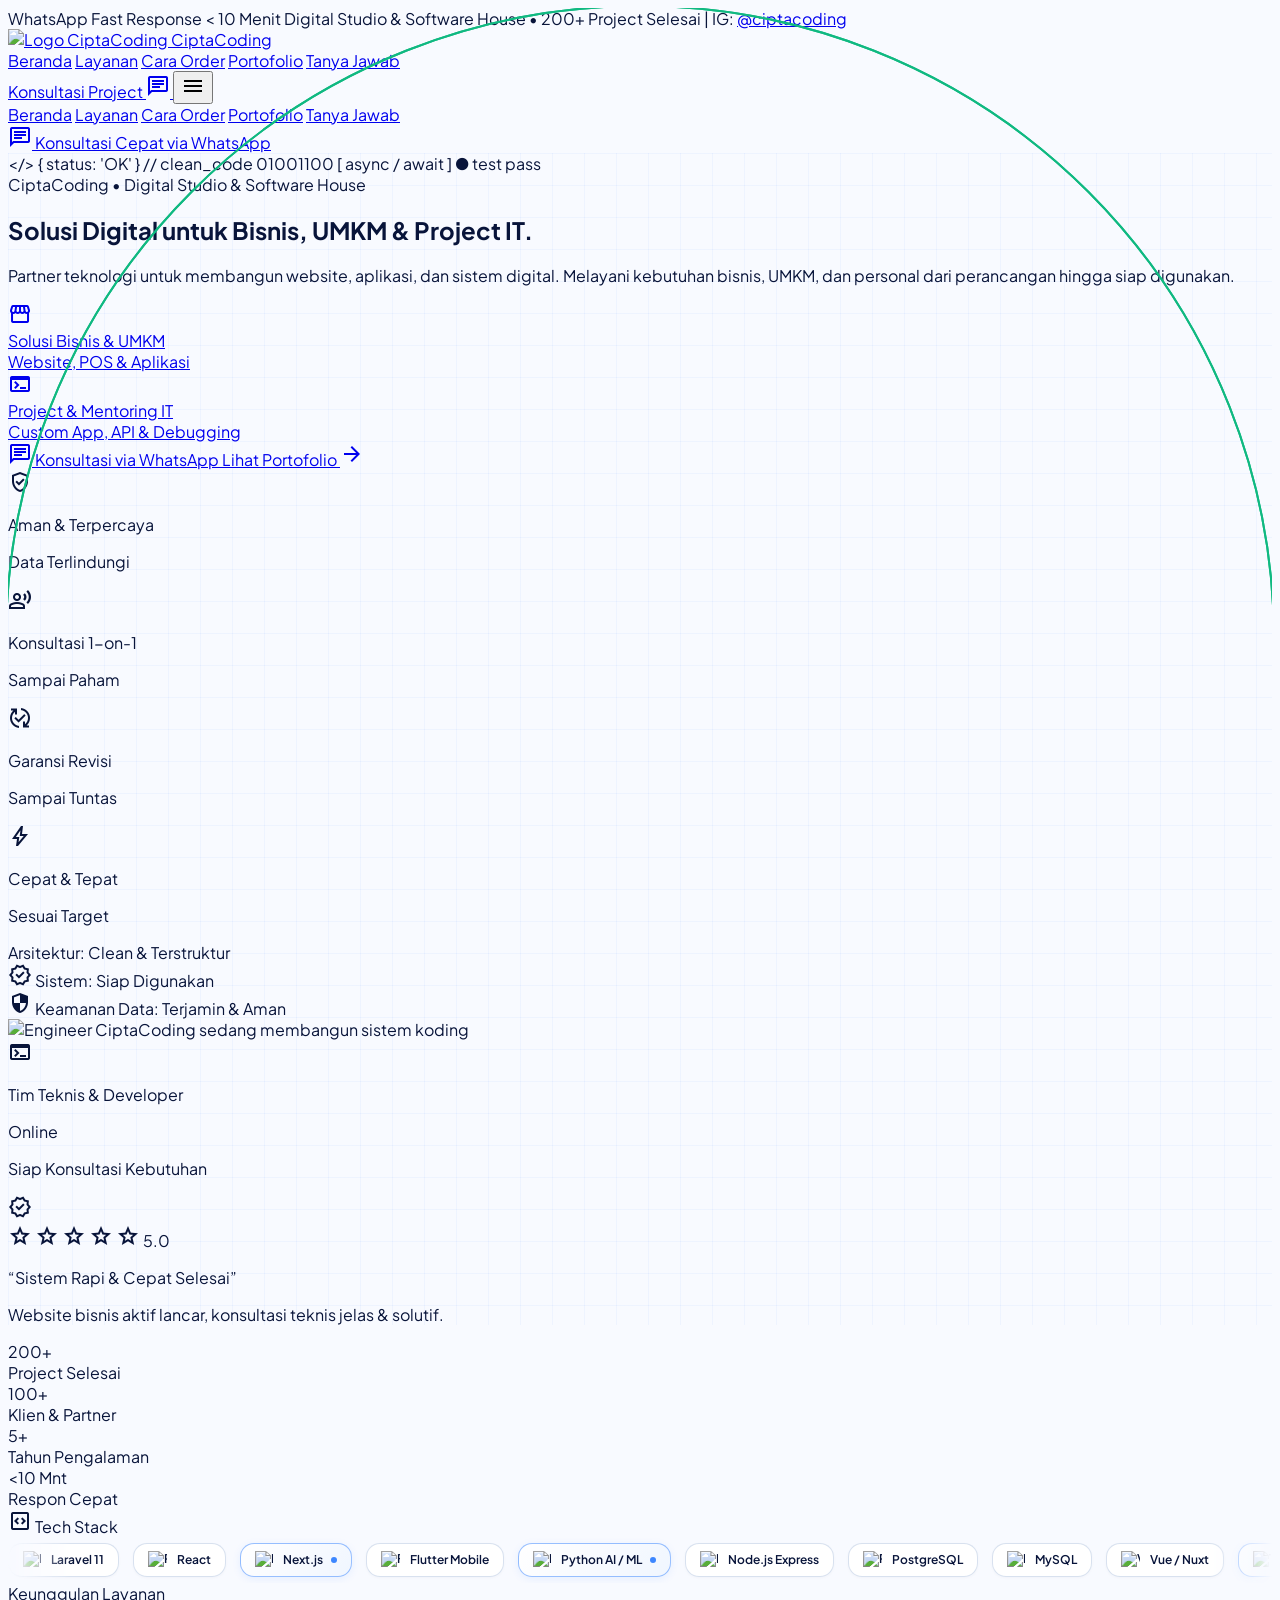
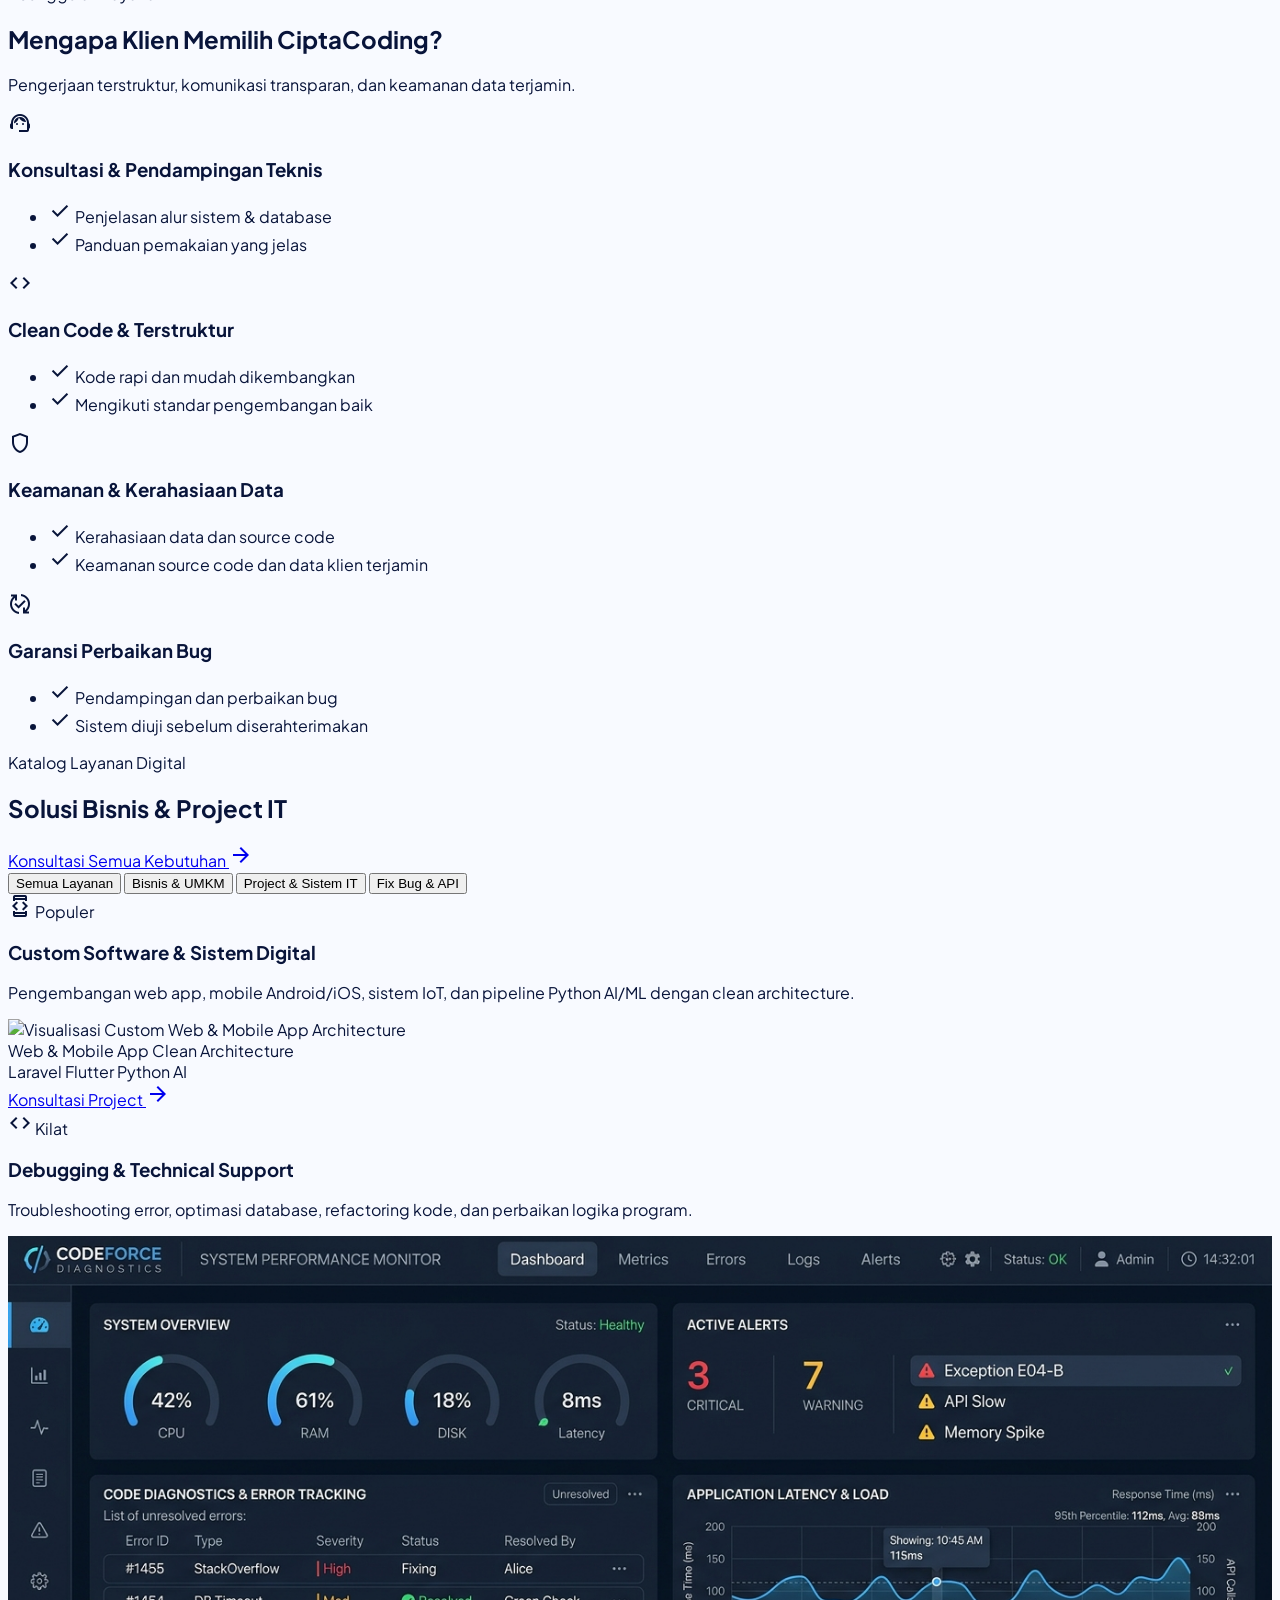
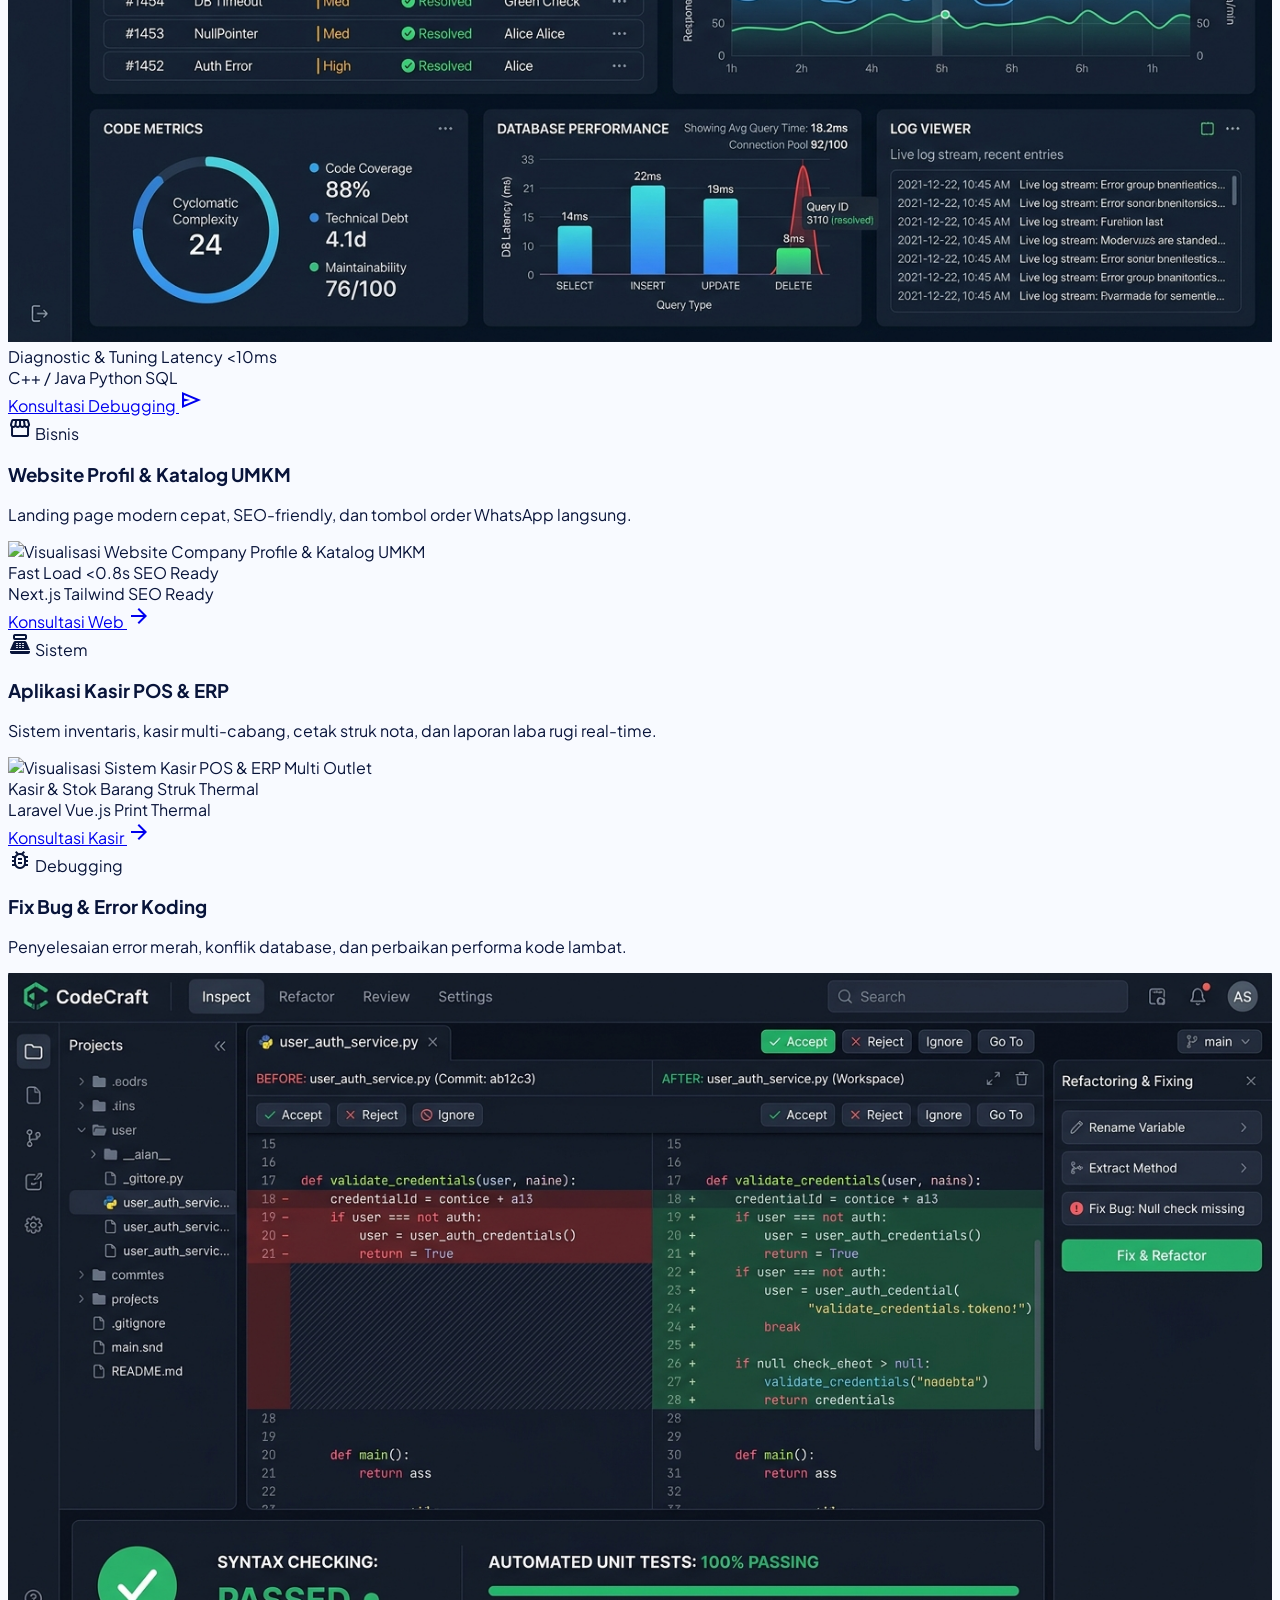
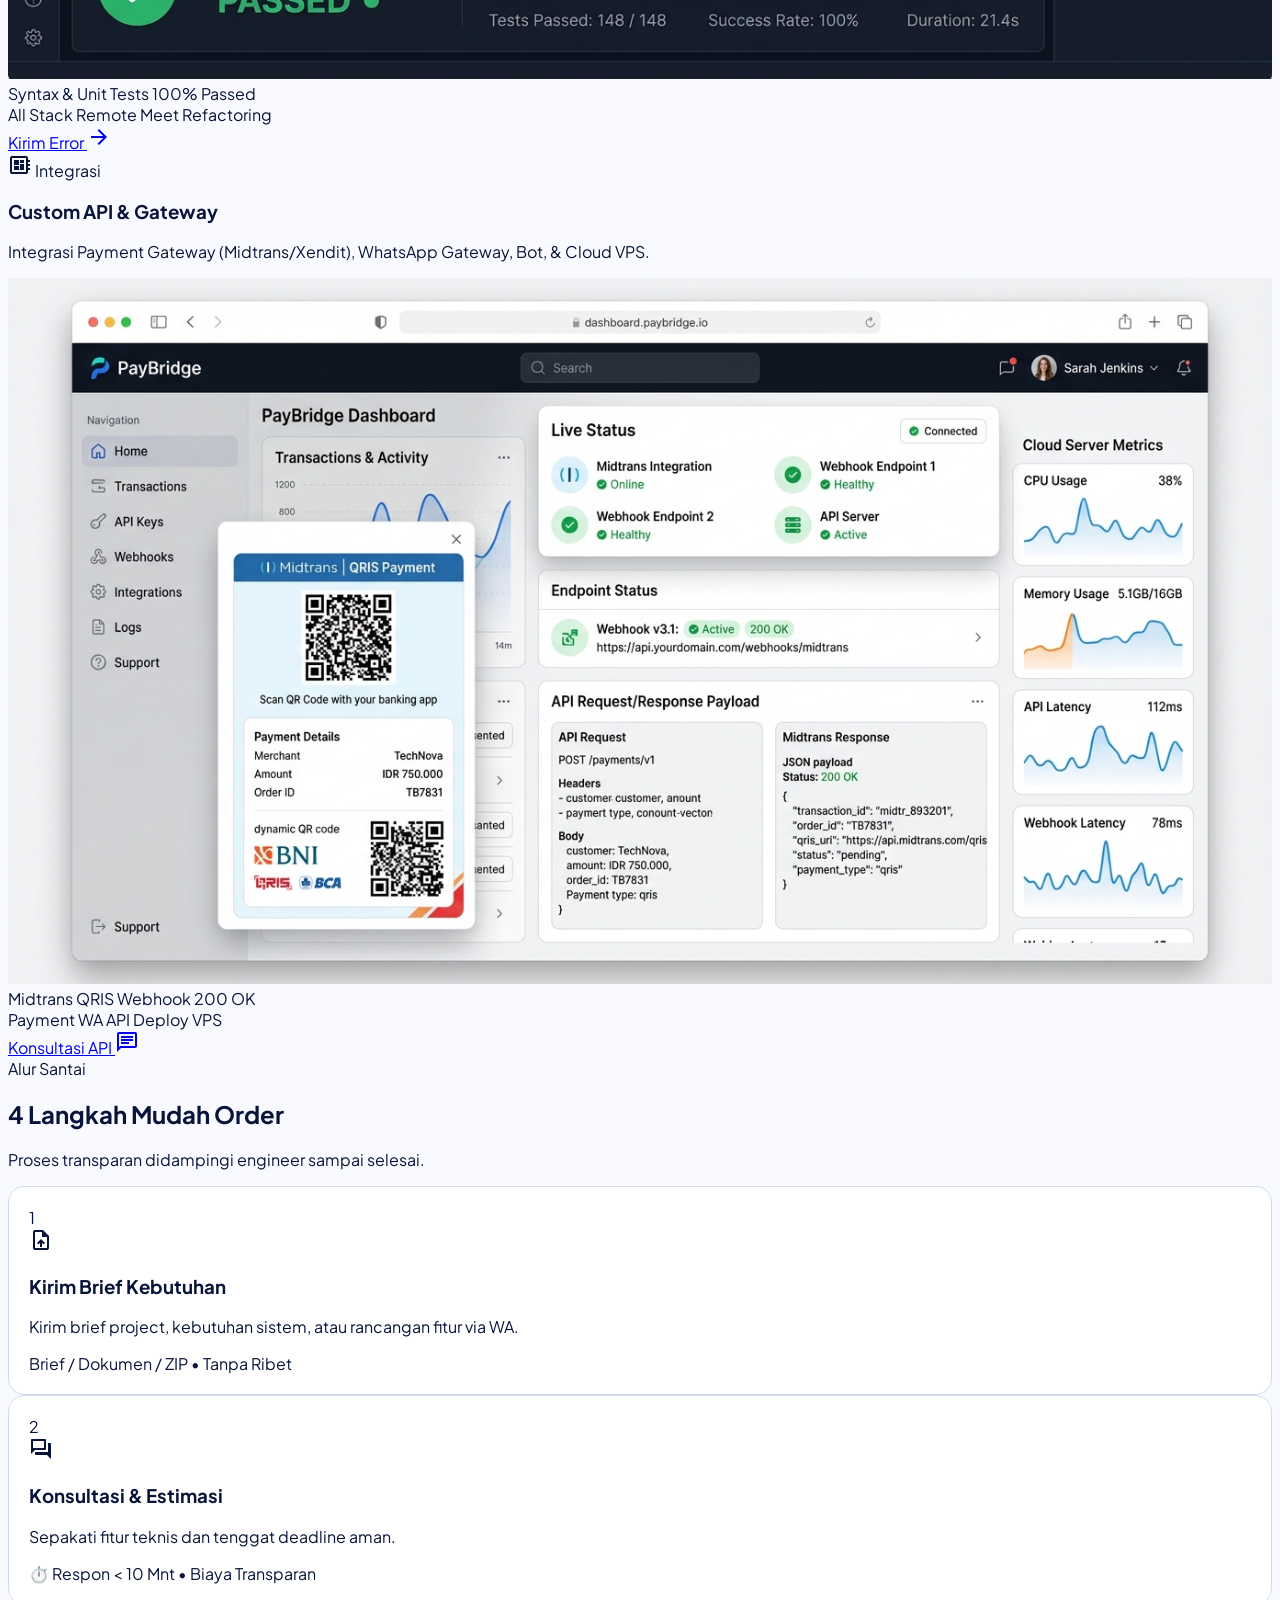
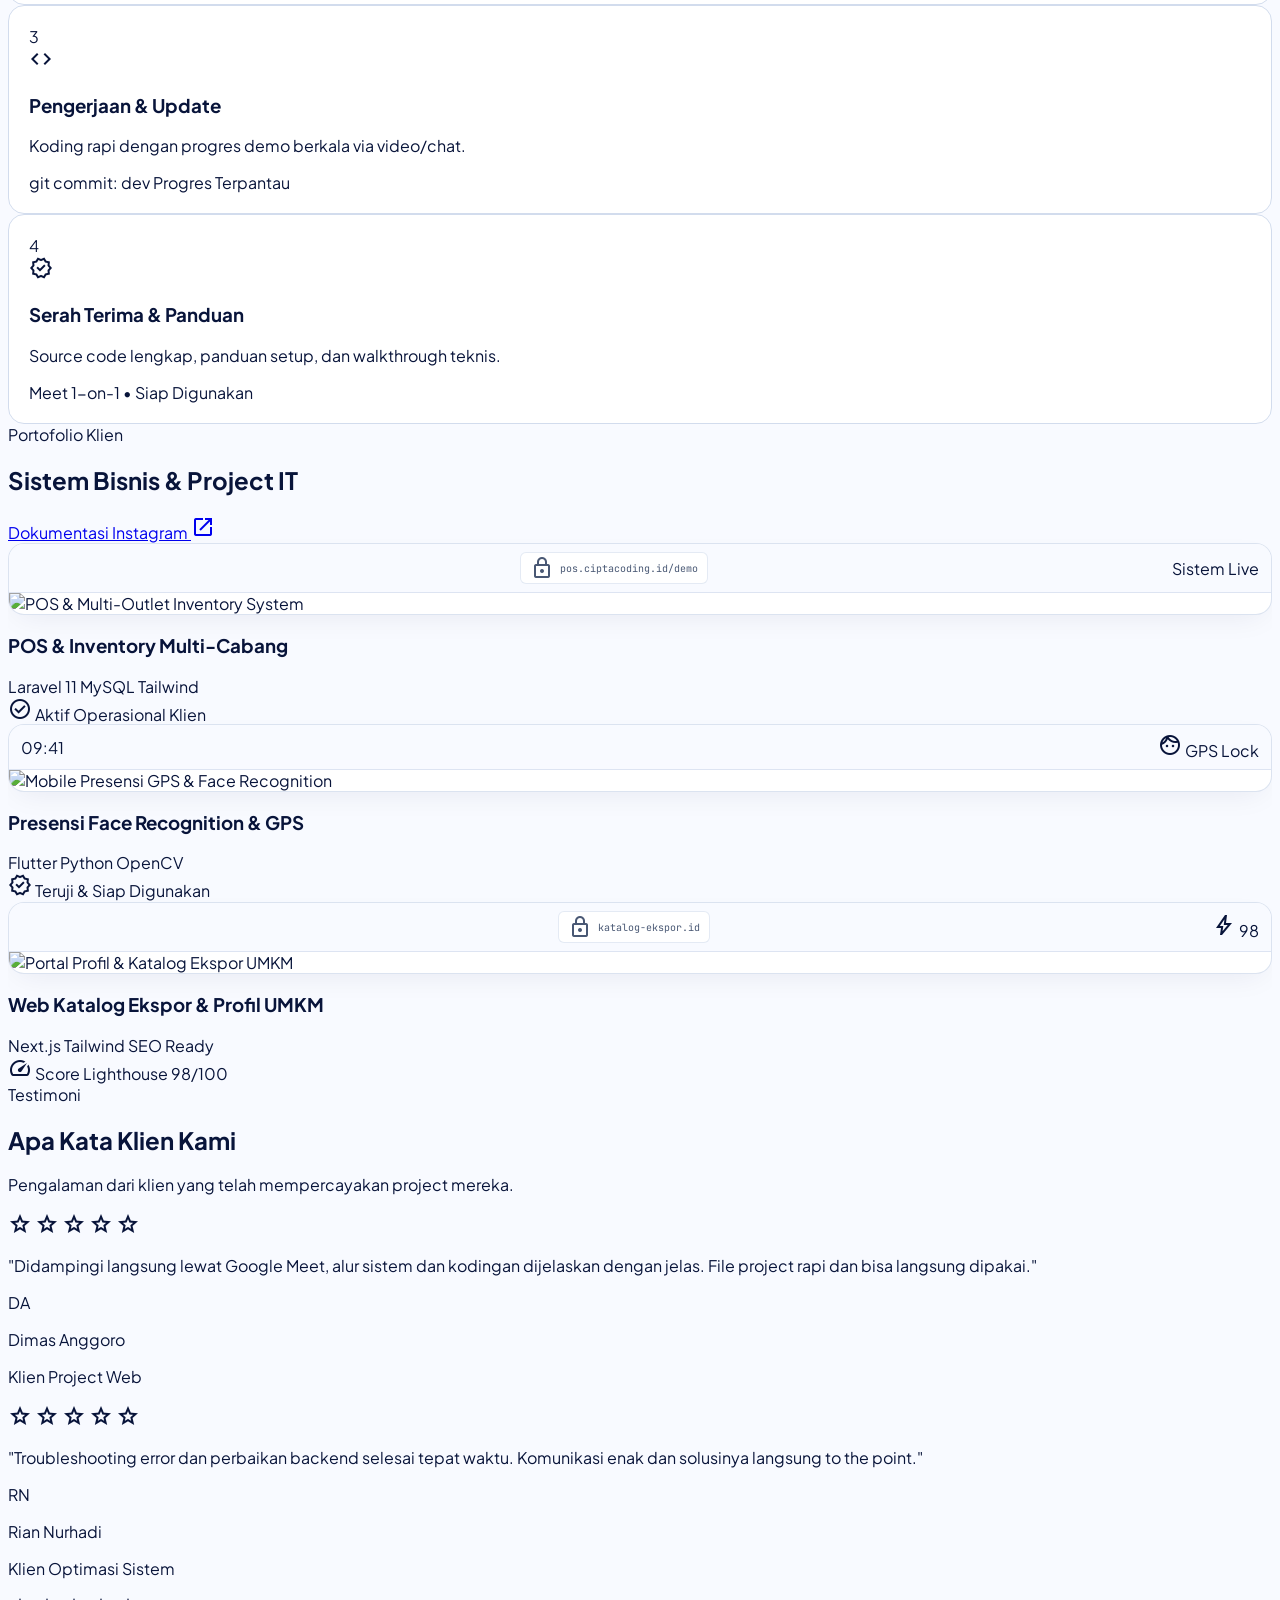
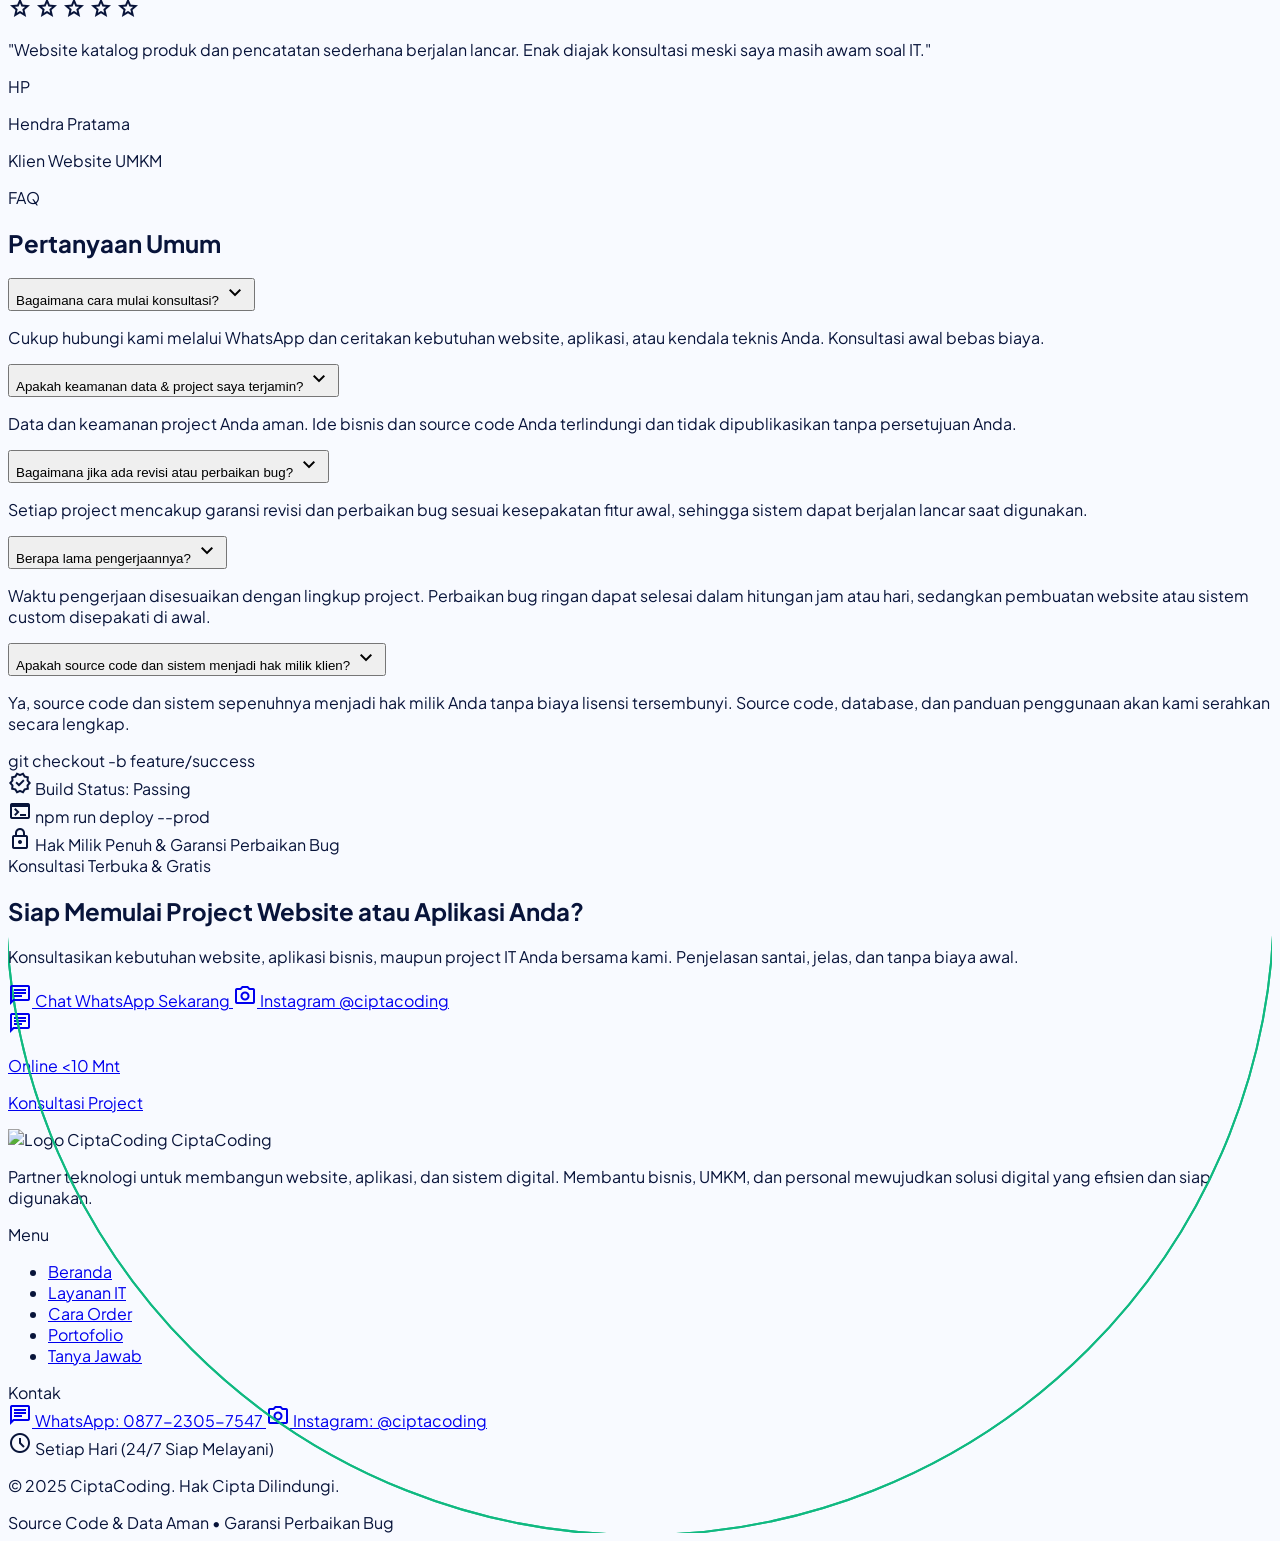
==== commit fcdd6131: "refactor(wording): perbarui istilah privasi dan diskusi menjadi konsultasi dan keamanan/kerahasiaan " ====
--- a/index.html
+++ b/index.html
@@ -299,7 +299,7 @@
 <div class="tilt-card flex items-center gap-2 p-2.5 rounded-xl bg-white border border-[#d2dced]/80 shadow-2xs hover:border-[#0062ff]/40 transition-colors">
 <span class="material-symbols-outlined text-[#0062ff] text-[20px]">record_voice_over</span>
 <div>
-<p class="text-xs font-bold text-[#08143a] leading-none">Diskusi 1-on-1</p>
+<p class="text-xs font-bold text-[#08143a] leading-none">Konsultasi 1-on-1</p>
 <p class="text-[11px] text-[#495874] mt-0.5">Sampai Paham</p>
 </div>
 </div>
@@ -332,8 +332,8 @@
   </div>
   <div class="inline-flex items-center gap-1.5 px-3 py-1 rounded-lg bg-white/95 border border-[#d2dced] shadow-2xs hover:border-[#0062ff]/50 transition-colors">
     <span class="material-symbols-outlined text-[#0062ff] text-[15px]">security</span>
-    <span class="text-[#08143a] font-bold">Privasi:</span>
-    <span class="text-[#495874]">Keamanan Terjamin</span>
+    <span class="text-[#08143a] font-bold">Keamanan Data:</span>
+    <span class="text-[#495874]">Terjamin &amp; Aman</span>
   </div>
 </div>
 </div>
@@ -360,7 +360,7 @@
 <span class="w-1.5 h-1.5 rounded-full bg-emerald-500 animate-ping"></span> Online
 </span>
 </div>
-<p class="text-[11px] text-[#495874]">Siap Diskusi Kebutuhan</p>
+<p class="text-[11px] text-[#495874]">Siap Konsultasi Kebutuhan</p>
 </div>
 </div>
 <!-- FLOATING BADGE 2: Testimoni (Bottom Left) -->
@@ -542,7 +542,7 @@
 <h2 class="font-display text-2xl sm:text-3xl font-extrabold text-[#08143a] tracking-tight">
         Mengapa Klien Memilih CiptaCoding?
       </h2>
-<p class="text-[#495874] text-xs sm:text-sm">Pengerjaan terstruktur, komunikasi transparan, dan privasi terlindungi.</p>
+<p class="text-[#495874] text-xs sm:text-sm">Pengerjaan terstruktur, komunikasi transparan, dan keamanan data terjamin.</p>
 </div>
 <div class="grid grid-cols-1 sm:grid-cols-2 lg:grid-cols-4 gap-4">
 <!-- Card 1 -->
@@ -550,7 +550,7 @@
 <div class="w-10 h-10 rounded-xl bg-[#edf4ff] text-[#0062ff] flex items-center justify-center group-hover:bg-[#0062ff] group-hover:text-white transition-colors mb-3 group-hover:scale-110 duration-300">
 <span class="material-symbols-outlined text-[22px]">support_agent</span>
 </div>
-<h3 class="font-display text-sm font-bold text-[#08143a] mb-1.5 group-hover:text-[#0062ff] transition-colors">Konsultasi &amp; Diskusi Teknis</h3>
+<h3 class="font-display text-sm font-bold text-[#08143a] mb-1.5 group-hover:text-[#0062ff] transition-colors">Konsultasi &amp; Pendampingan Teknis</h3>
 <ul class="space-y-1 text-xs text-[#495874]">
 <li class="flex items-center gap-1.5"><span class="material-symbols-outlined text-[#0062ff] text-[15px]">check</span> Penjelasan alur sistem &amp; database</li>
 <li class="flex items-center gap-1.5"><span class="material-symbols-outlined text-[#0062ff] text-[15px]">check</span> Panduan pemakaian yang jelas</li>
@@ -572,7 +572,7 @@
 <div class="w-10 h-10 rounded-xl bg-[#edf4ff] text-[#0062ff] flex items-center justify-center group-hover:bg-[#0062ff] group-hover:text-white transition-colors mb-3 group-hover:scale-110 duration-300">
 <span class="material-symbols-outlined text-[22px]">shield</span>
 </div>
-<h3 class="font-display text-sm font-bold text-[#08143a] mb-1.5 group-hover:text-[#0062ff] transition-colors">Privasi &amp; Keamanan Data</h3>
+<h3 class="font-display text-sm font-bold text-[#08143a] mb-1.5 group-hover:text-[#0062ff] transition-colors">Keamanan &amp; Kerahasiaan Data</h3>
 <ul class="space-y-1 text-xs text-[#495874]">
 <li class="flex items-center gap-1.5"><span class="material-symbols-outlined text-[#0062ff] text-[15px]">check</span> Kerahasiaan data dan source code</li>
 <li class="flex items-center gap-1.5"><span class="material-symbols-outlined text-[#0062ff] text-[15px]">check</span> Keamanan source code dan data klien terjamin</li>
@@ -734,7 +734,7 @@
 </div>
 </div>
 <a class="mt-4 w-full inline-flex items-center justify-center gap-1.5 bg-[#edf4ff] text-[#0062ff] hover:bg-[#0062ff] hover:text-white font-bold text-xs py-2.5 rounded-xl transition-all" href="https://wa.me/6287723057547?text=Halo%20kak%2C%20mau%20konsultasi%20sistem%20kasir%20%2F%20aplikasi%20manajemen" rel="noopener noreferrer" target="_blank">
-<span>Diskusikan Kasir</span>
+<span>Konsultasi Kasir</span>
 <span class="material-symbols-outlined text-[15px]">arrow_forward</span>
 </a>
 </div>
@@ -822,7 +822,7 @@
 <div class="w-8 h-8 rounded-lg bg-[#0062ff] text-white font-bold text-sm flex items-center justify-center shadow-xs group-hover:scale-110 transition-transform">1</div>
 <span class="material-symbols-outlined text-slate-400 group-hover:text-[#0062ff] transition-colors text-[20px]">upload_file</span>
 </div>
-<h3 class="font-display text-sm font-bold text-[#08143a]">Konsultasi Brief</h3>
+<h3 class="font-display text-sm font-bold text-[#08143a]">Kirim Brief Kebutuhan</h3>
 <p class="text-xs text-[#495874] mt-1">Kirim brief project, kebutuhan sistem, atau rancangan fitur via WA.</p>
 <div class="flex items-center gap-1.5 mt-3 pt-2.5 border-t border-slate-100 text-[10px] font-code text-slate-500">
   <span class="px-1.5 py-0.5 rounded bg-blue-50 text-[#0062ff] font-bold">Brief / Dokumen / ZIP</span>
@@ -836,7 +836,7 @@
 <div class="w-8 h-8 rounded-lg bg-[#edf4ff] text-[#0062ff] font-bold text-sm flex items-center justify-center group-hover:scale-110 transition-transform">2</div>
 <span class="material-symbols-outlined text-slate-400 group-hover:text-[#0062ff] transition-colors text-[20px]">forum</span>
 </div>
-<h3 class="font-display text-sm font-bold text-[#08143a]">Diskusi &amp; Deal</h3>
+<h3 class="font-display text-sm font-bold text-[#08143a]">Konsultasi &amp; Estimasi</h3>
 <p class="text-xs text-[#495874] mt-1">Sepakati fitur teknis dan tenggat deadline aman.</p>
 <div class="flex items-center gap-1.5 mt-3 pt-2.5 border-t border-slate-100 text-[10px] font-code text-slate-500">
   <span class="px-1.5 py-0.5 rounded bg-blue-50 text-[#0062ff] font-bold">⏱️ Respon &lt; 10 Mnt</span>
@@ -1062,7 +1062,7 @@
 <span class="material-symbols-outlined text-[16px] fill-current">star</span>
 </div>
 <p class="text-xs text-[#08143a] leading-relaxed">
-            "Website katalog produk dan pencatatan sederhana berjalan lancar. Enak diajak diskusi meski saya masih awam soal IT."
+            "Website katalog produk dan pencatatan sederhana berjalan lancar. Enak diajak konsultasi meski saya masih awam soal IT."
           </p>
 </div>
 <div class="flex items-center gap-2.5 pt-2 border-t border-slate-100">
@@ -1093,14 +1093,14 @@
 </button>
 <div class="faq-content max-h-0 overflow-hidden transition-all duration-300 ease-in-out px-4">
 <p class="pb-4 text-xs text-[#495874] leading-relaxed border-t border-slate-100 pt-2.5">
-            Cukup hubungi kami melalui WhatsApp dan ceritakan kebutuhan website, aplikasi, atau kendala teknis Anda. Diskusi awal tidak dipungut biaya.
+            Cukup hubungi kami melalui WhatsApp dan ceritakan kebutuhan website, aplikasi, atau kendala teknis Anda. Konsultasi awal bebas biaya.
           </p>
 </div>
 </div>
 <!-- FAQ 2 -->
 <div class="bg-white rounded-xl border border-[#d2dced] shadow-2xs overflow-hidden transition-all hover:border-[#0062ff]/60">
 <button class="faq-btn w-full p-4 text-left flex items-center justify-between gap-3 font-bold text-[#08143a] hover:text-[#0062ff] transition-colors focus:outline-none" type="button">
-<span class="text-xs sm:text-sm">Apakah privasi &amp; data saya aman?</span>
+<span class="text-xs sm:text-sm">Apakah keamanan data &amp; project saya terjamin?</span>
 <span class="material-symbols-outlined faq-chevron text-[#0062ff] text-[20px] transition-transform duration-300 ease-out">expand_more</span>
 </button>
 <div class="faq-content max-h-0 overflow-hidden transition-all duration-300 ease-in-out px-4">
@@ -1176,13 +1176,13 @@
 <div class="relative z-10 max-w-2xl mx-auto space-y-4">
 <div class="inline-flex items-center gap-2 px-3.5 py-1.5 rounded-full bg-white/10 border border-white/15 text-slate-200 text-xs font-semibold backdrop-blur-xs">
 <span class="w-2 h-2 rounded-full bg-emerald-400 animate-ping"></span>
-<span>Konsultasi &amp; Diskusi Terbuka</span>
+<span>Konsultasi Terbuka &amp; Gratis</span>
 </div>
 <h2 class="font-display text-2xl sm:text-3xl font-extrabold text-white tracking-tight leading-tight">
           Siap Memulai Project Website atau Aplikasi Anda?
         </h2>
 <p class="text-slate-300 text-xs sm:text-sm">
-          Diskusikan kebutuhan website, aplikasi bisnis, maupun project IT Anda. Konsultasi santai, jelas, dan tanpa biaya awal.
+          Konsultasikan kebutuhan website, aplikasi bisnis, maupun project IT Anda bersama kami. Penjelasan santai, jelas, dan tanpa biaya awal.
         </p>
 <div class="pt-2 flex flex-col sm:flex-row items-center justify-center gap-3">
 <a class="w-full sm:w-auto inline-flex items-center justify-center gap-2 bg-[#0062ff] text-white hover:bg-[#0051d4] font-bold text-sm px-6 py-3.5 rounded-xl shadow-lg hover:shadow-xl transition-all active:scale-[0.98] ring-4 ring-[#0062ff]/30" href="https://wa.me/6287723057547?text=Halo%20kak%2C%20saya%20mau%20konsultasi%20sekarang%20dong" rel="noopener noreferrer" target="_blank">
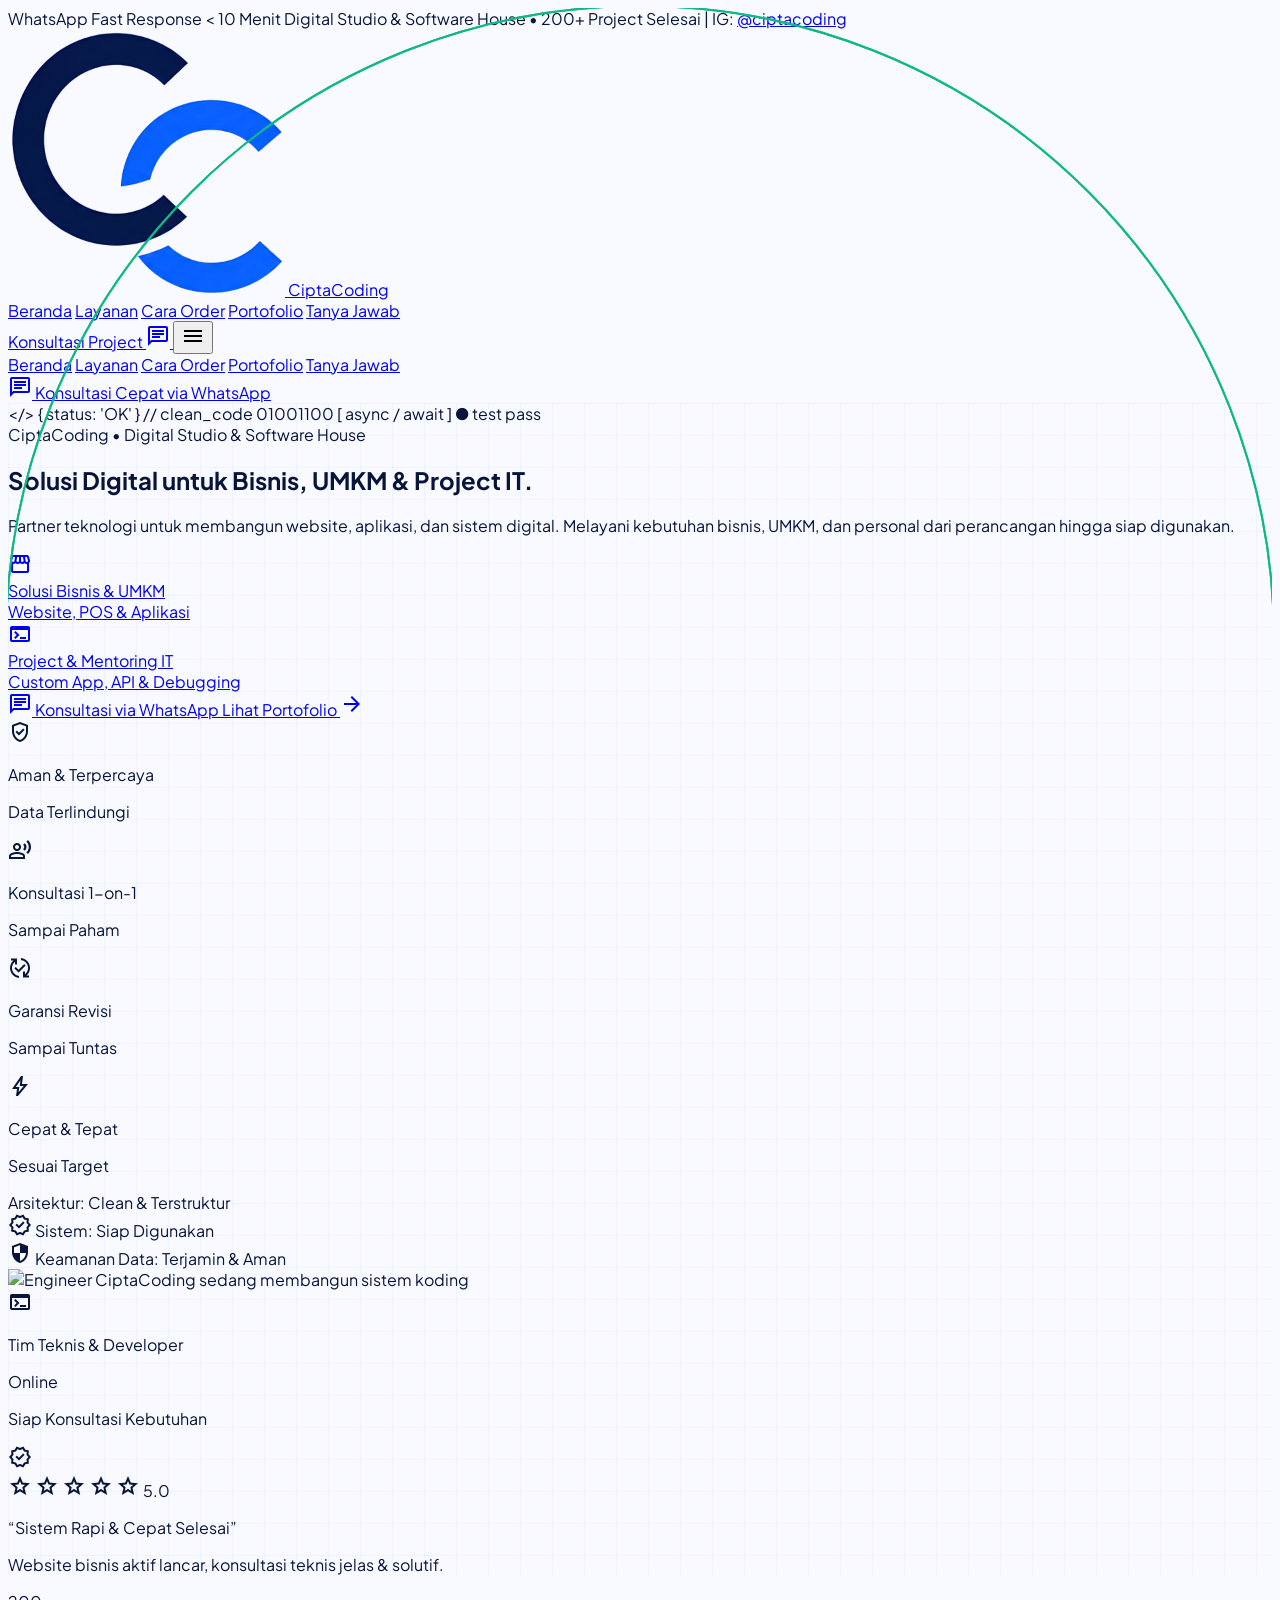
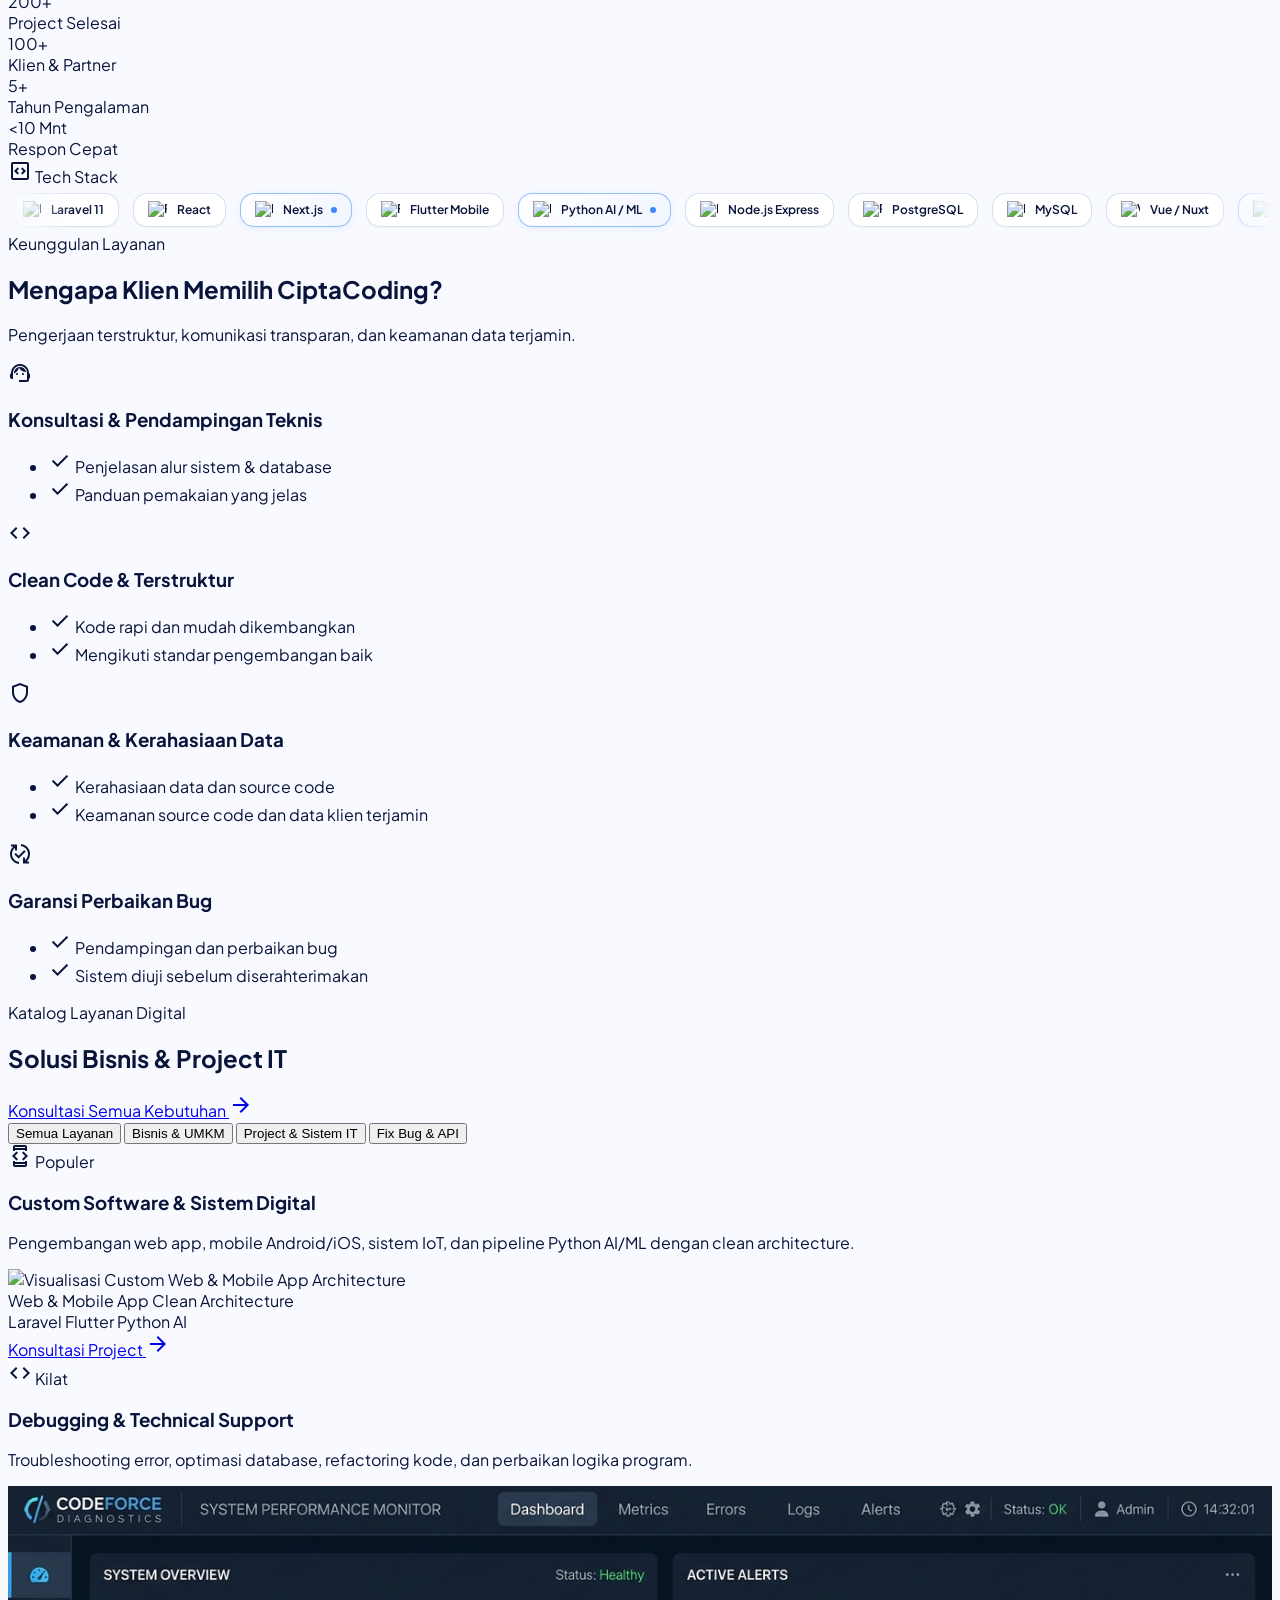
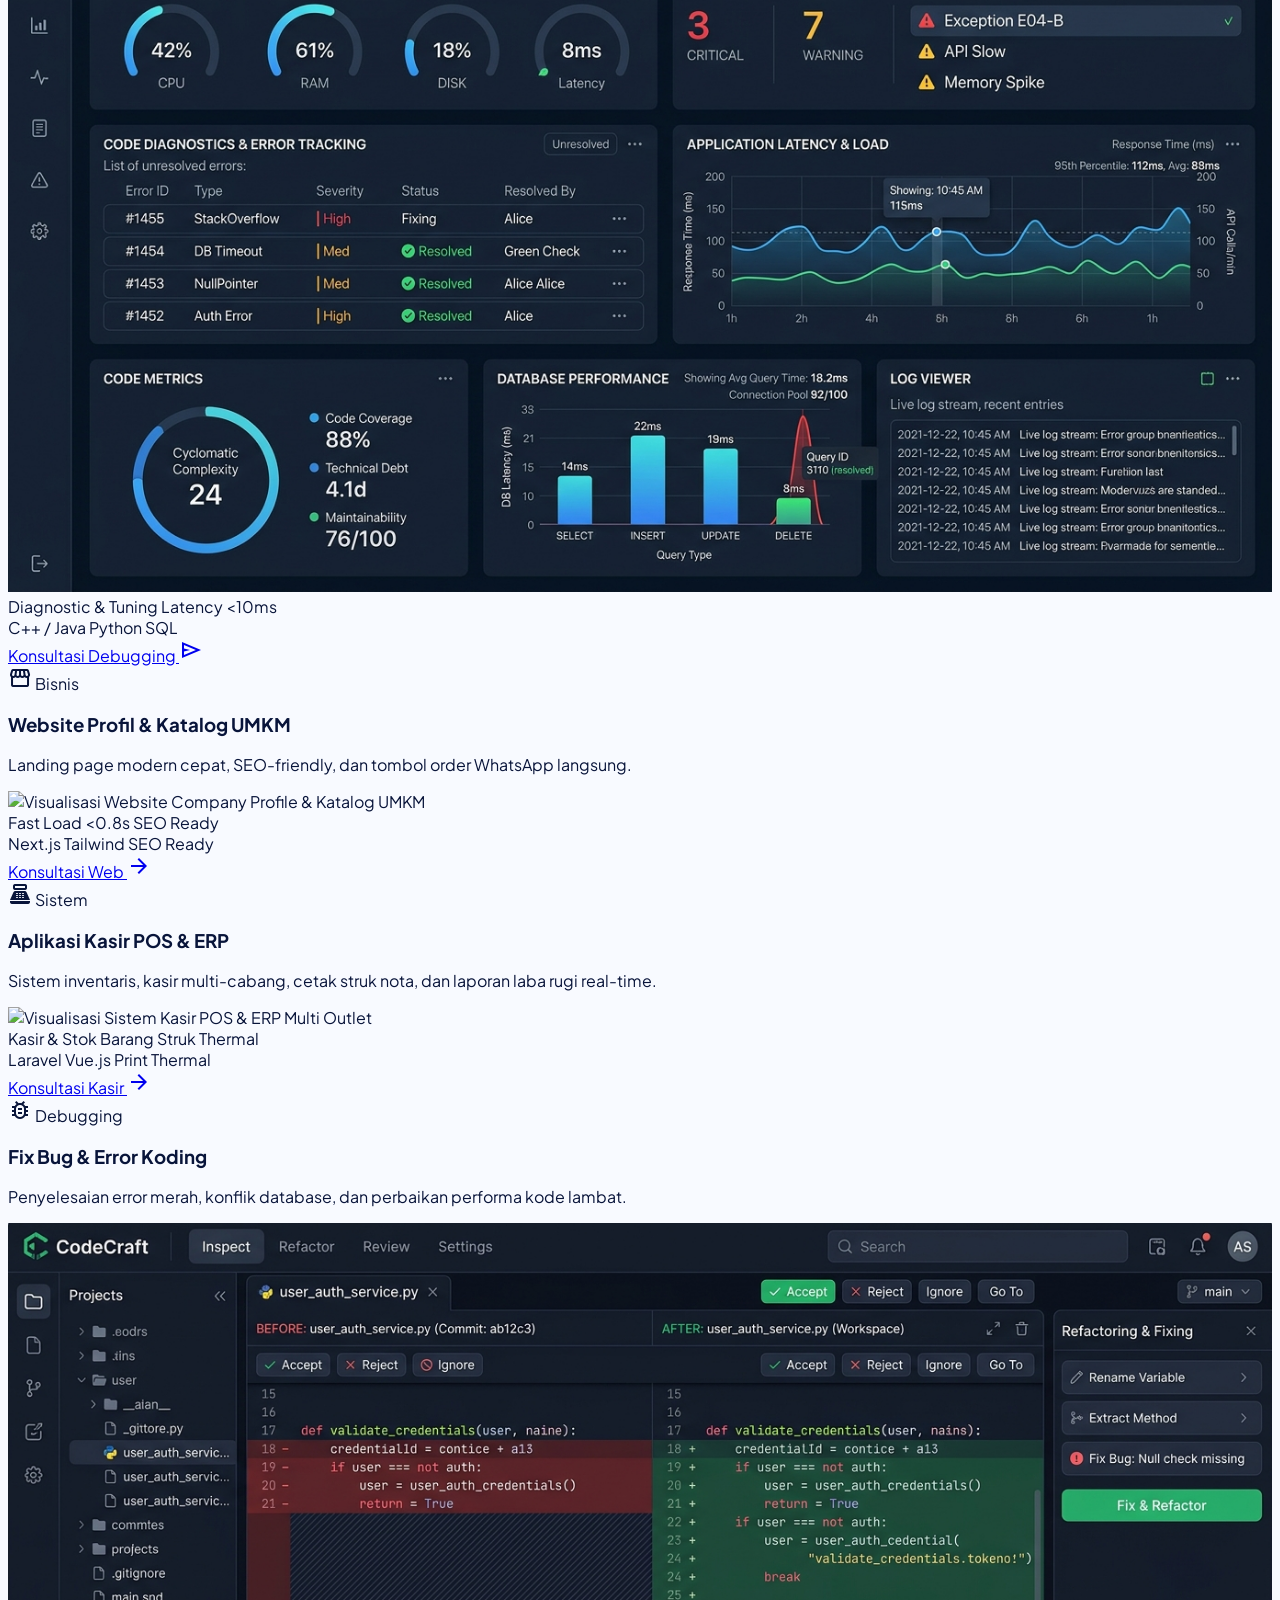
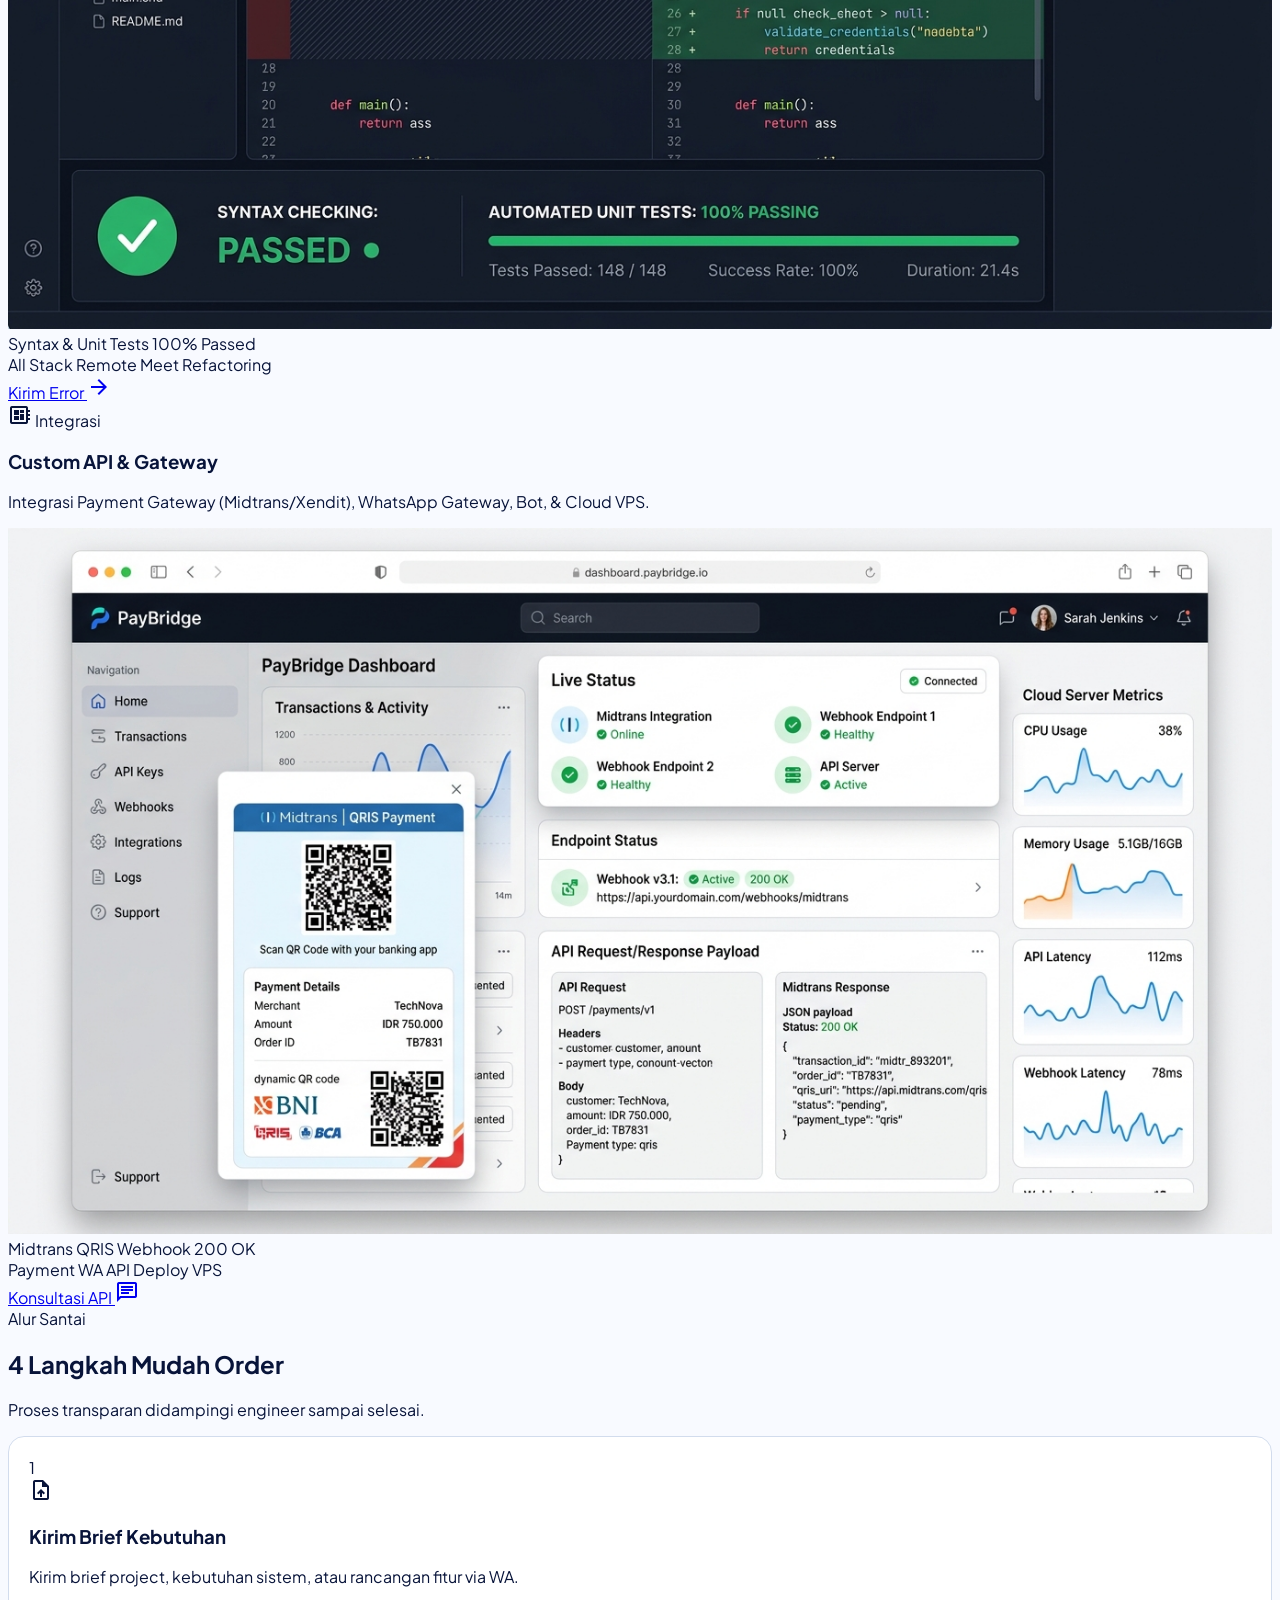
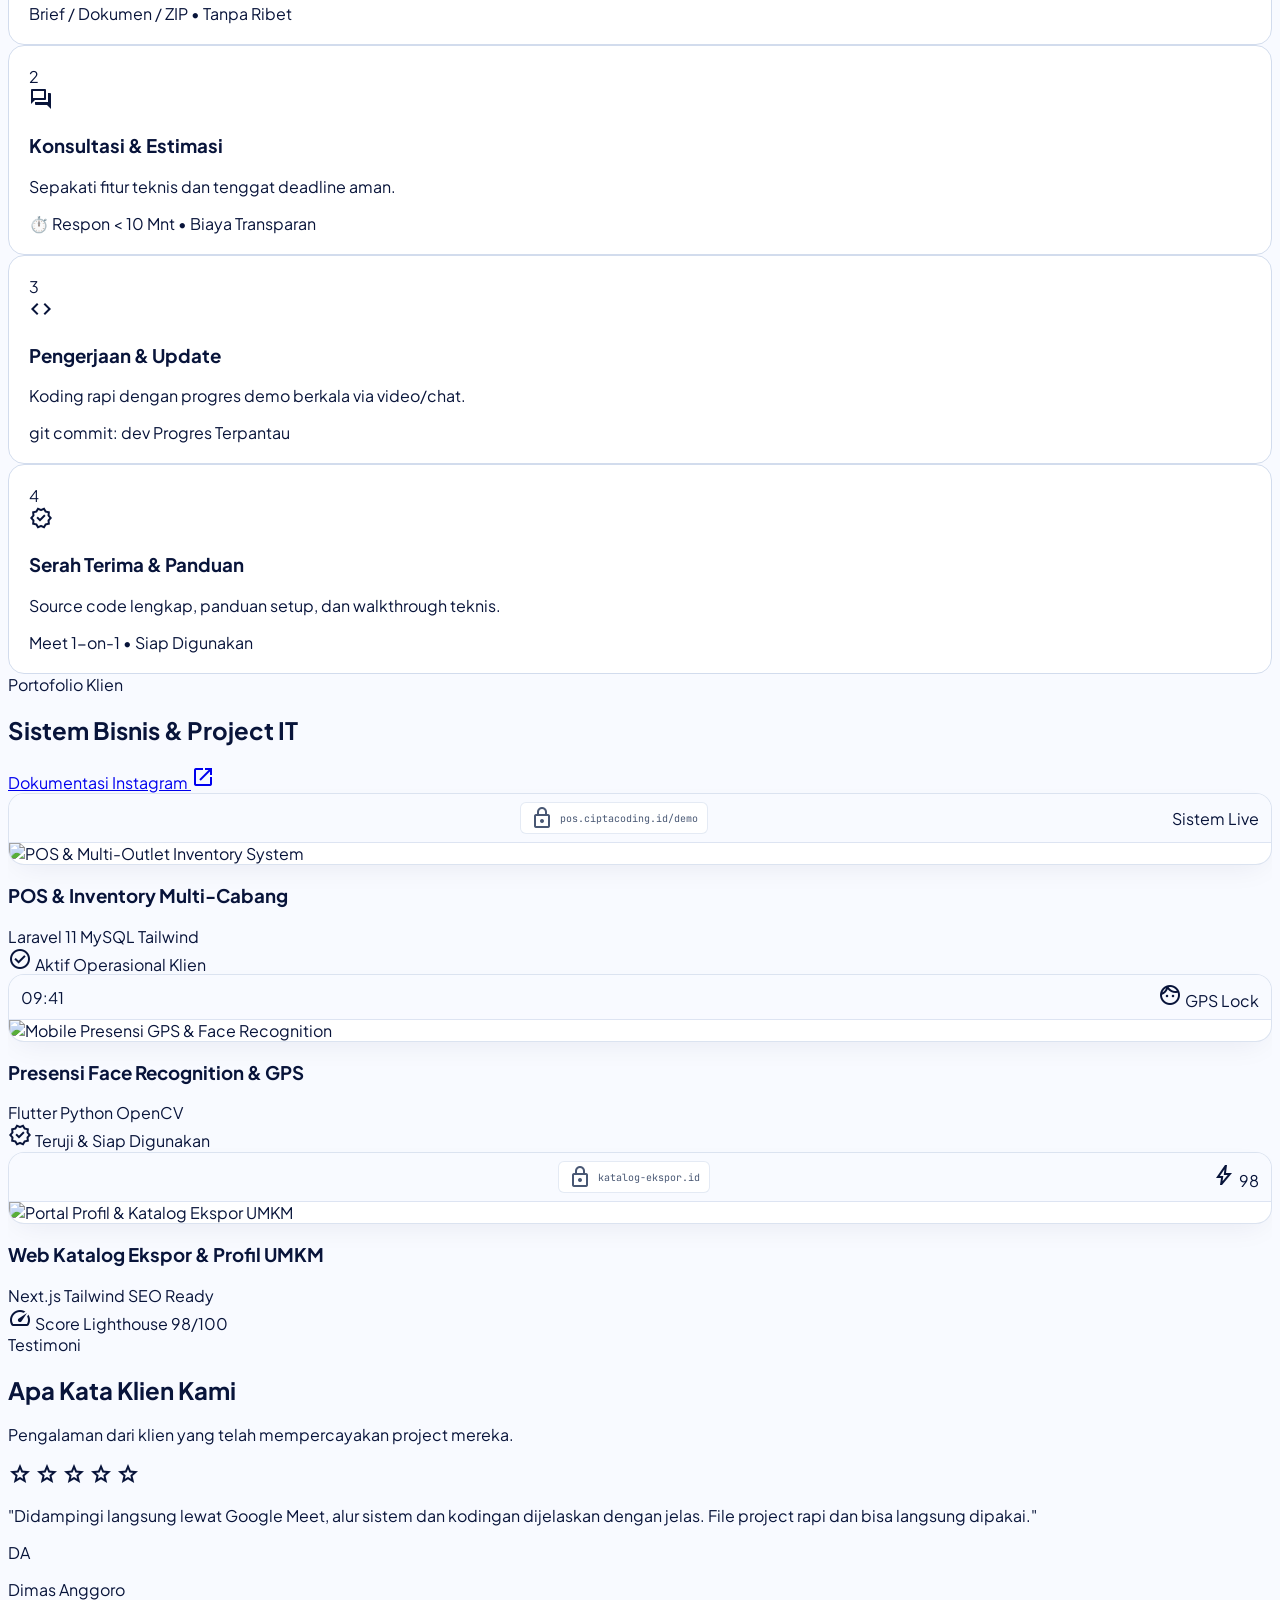
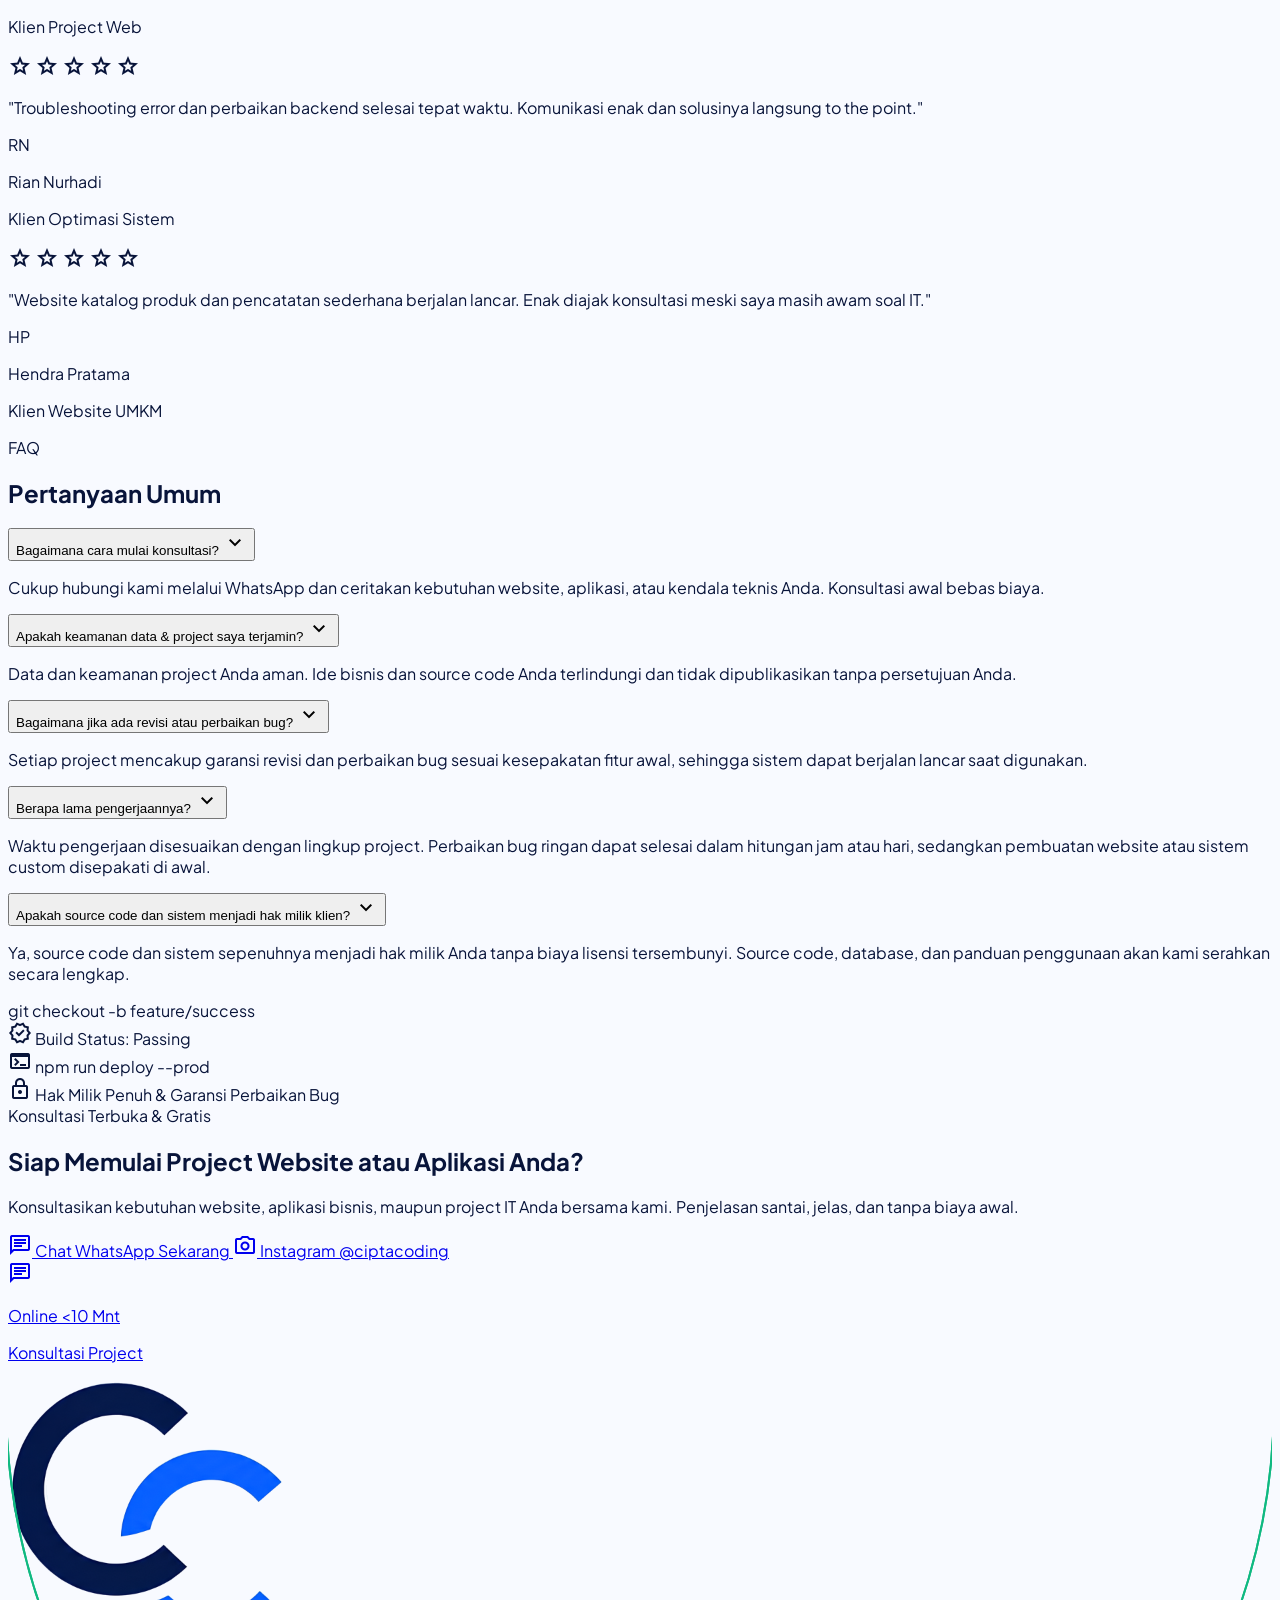
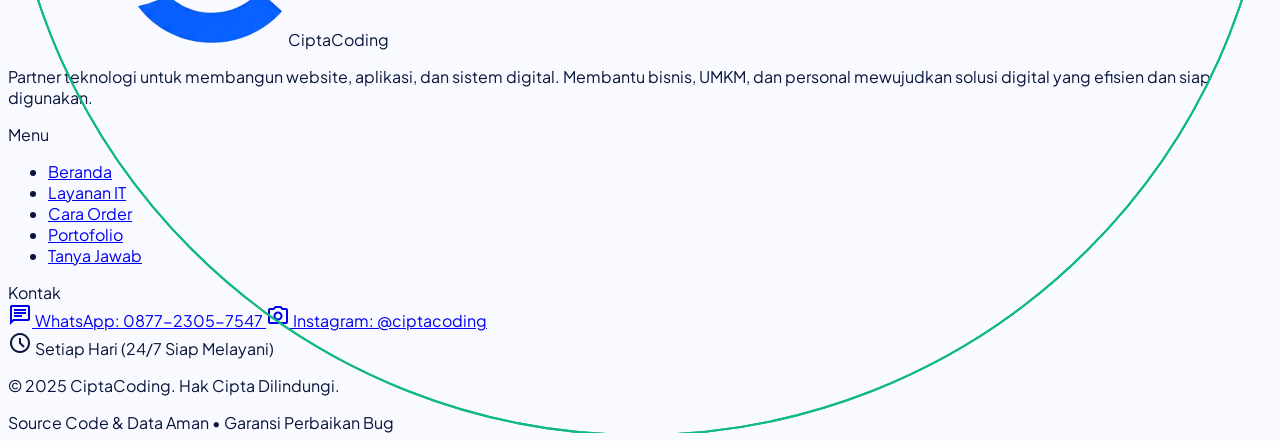
==== commit 238b6da0: "feat(branding): implementasikan ikon logo resmi CiptaCoding di navbar, footer, dan favicon" ====
--- a/index.html
+++ b/index.html
@@ -163,6 +163,7 @@
   transform: scale(0.95);
 }
 </style>
+  <link rel="icon" type="image/png" href="assets/images/logo.png"/>
   <link href="css/style.css" rel="stylesheet"/>
 </head><body class="bg-[#f8faff] font-body text-[#08143a] antialiased min-h-screen flex flex-col justify-between selection:bg-[#0062ff] selection:text-white relative">
 <!-- Top Bar Promosi / Announcement -->
@@ -183,7 +184,7 @@
 <div class="h-20 max-w-7xl mx-auto px-4 sm:px-6 lg:px-8 flex items-center justify-between gap-4">
 <!-- Brand Logo Sesuai Template Resmi CiptaCoding -->
 <a class="flex items-center gap-3 focus:outline-none group" href="index.html">
-<img alt="Logo CiptaCoding" class="h-10 w-auto object-contain transition-transform group-hover:scale-105" src="https://lh3.googleusercontent.com/aida-public/[base64]"/>
+<img alt="Logo CiptaCoding" class="h-10 w-auto object-contain transition-transform group-hover:scale-105" src="assets/images/logo.png"/>
 <span class="font-display text-xl sm:text-2xl text-[#08143a] font-extrabold tracking-tight">Cipta<span class="text-[#0062ff]">Coding</span></span>
 </a>
     <!-- Nav Links Desktop (5 Menu) -->
@@ -1219,7 +1220,7 @@
       <!-- Brand Profile -->
       <div class="lg:col-span-5 space-y-3">
         <div class="flex items-center gap-3">
-          <img alt="Logo CiptaCoding" class="h-8 w-auto object-contain bg-white p-1 rounded-lg" src="https://lh3.googleusercontent.com/aida-public/[base64]"/>
+          <img alt="Logo CiptaCoding" class="h-8 w-auto object-contain bg-white p-1 rounded-lg" src="assets/images/logo.png"/>
           <span class="font-display text-xl text-white font-extrabold">Cipta<span class="text-[#0062ff]">Coding</span></span>
         </div>
         <p class="text-xs text-slate-300 max-w-sm leading-relaxed">
